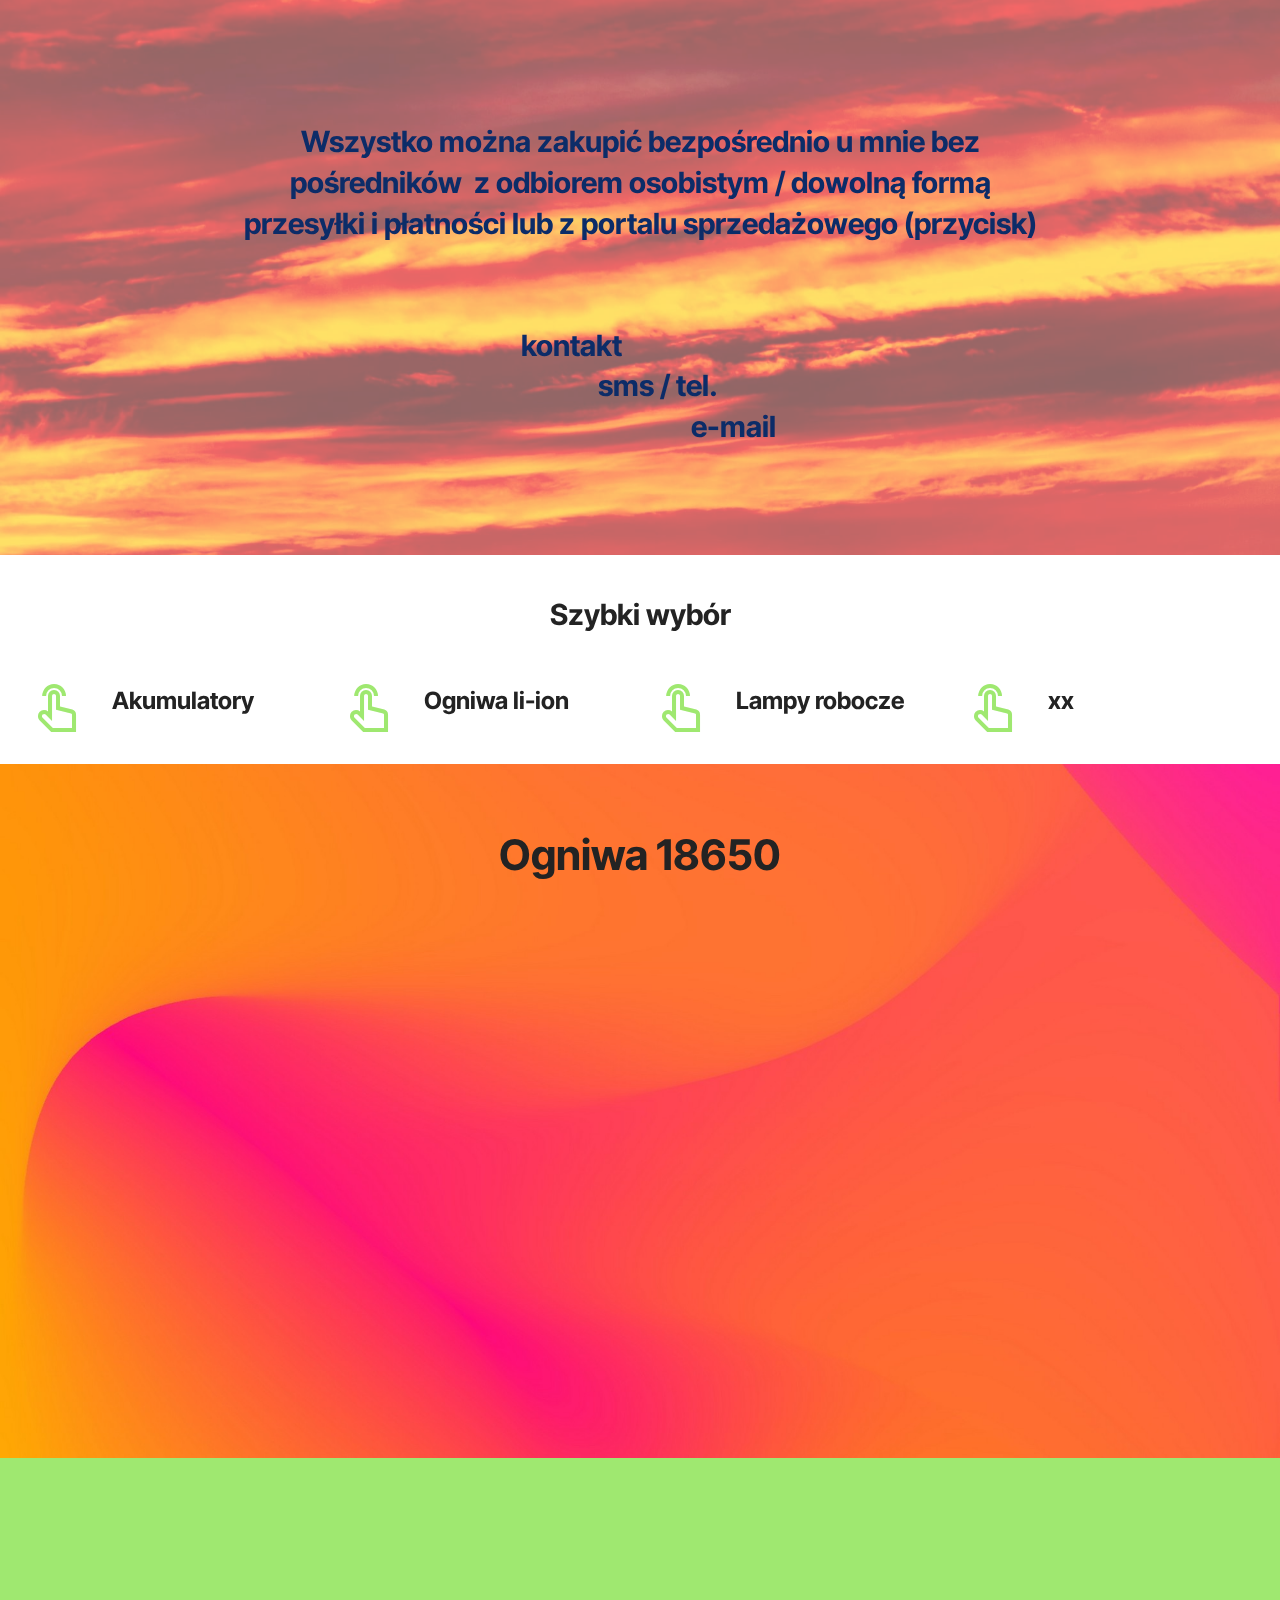
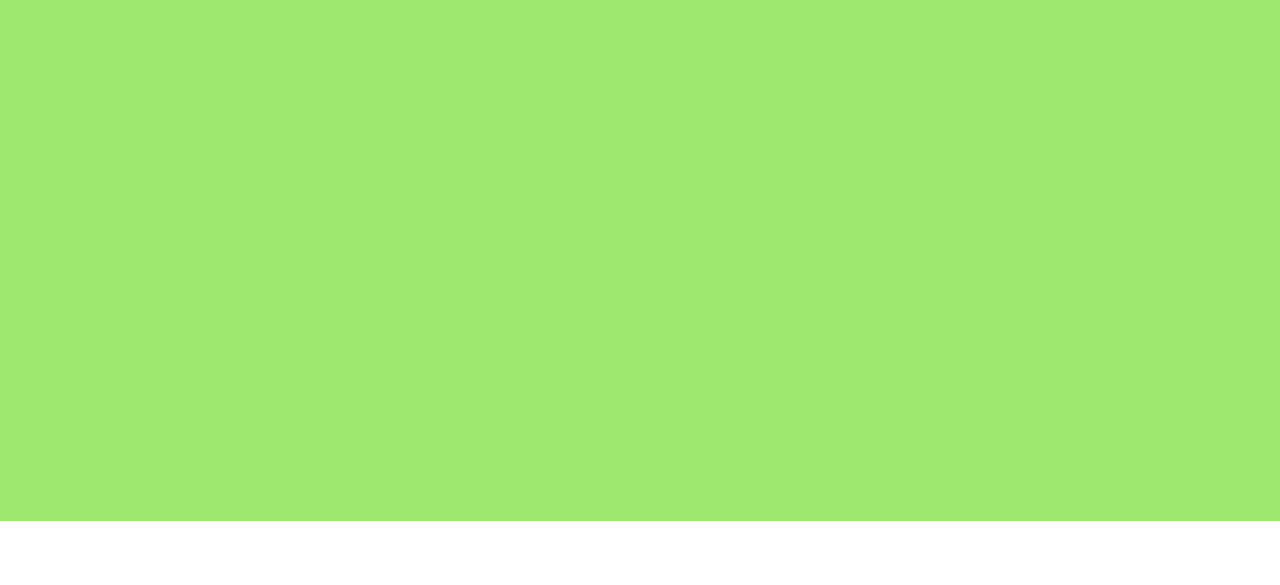
==== index.html @ 36ee9129 "Add files via upload" ====
<!DOCTYPE html>
<html  >
<head>
  <!-- Site made with Mobirise Website Builder v6.0.1, https://mobirise.com -->
  <meta charset="UTF-8">
  <meta http-equiv="X-UA-Compatible" content="IE=edge">
  <meta name="generator" content="Mobirise v6.0.1, mobirise.com">
  <meta name="viewport" content="width=device-width, initial-scale=1, minimum-scale=1">
  <link rel="shortcut icon" href="assets/images/logo5.png" type="image/x-icon">
  <meta name="description" content="">
  
  
  <title>Główna</title>
  <link rel="stylesheet" href="assets/web/assets/mobirise-icons2/mobirise2.css">
  <link rel="stylesheet" href="assets/bootstrap/css/bootstrap.min.css">
  <link rel="stylesheet" href="assets/bootstrap/css/bootstrap-grid.min.css">
  <link rel="stylesheet" href="assets/bootstrap/css/bootstrap-reboot.min.css">
  <link rel="stylesheet" href="assets/parallax/jarallax.css">
  <link rel="stylesheet" href="assets/animatecss/animate.css">
  <link rel="stylesheet" href="assets/theme/css/style.css">
  <link rel="preload" href="https://fonts.googleapis.com/css?family=Inter+Tight:100,200,300,400,500,600,700,800,900,100i,200i,300i,400i,500i,600i,700i,800i,900i&display=swap" as="style" onload="this.onload=null;this.rel='stylesheet'">
  <noscript><link rel="stylesheet" href="https://fonts.googleapis.com/css?family=Inter+Tight:100,200,300,400,500,600,700,800,900,100i,200i,300i,400i,500i,600i,700i,800i,900i&display=swap"></noscript>
  <link rel="preload" as="style" href="assets/mobirise/css/mbr-additional.css?v=XVDBby"><link rel="stylesheet" href="assets/mobirise/css/mbr-additional.css?v=XVDBby" type="text/css">

  
  
  
</head>
<body>
  
  <section data-bs-version="5.1" class="article11 cid-uD6m86zHgv mbr-parallax-background" id="article11-27">
    

    
    <div class="mbr-overlay" style="opacity: 0.4; background-color: rgb(255, 255, 255);">
    </div>
    <div class="container">
        <div class="row justify-content-center">
            <div class="title col-md-12 col-lg-8">
                <h3 class="mbr-section-title mbr-fonts-style align-center mt-0 mb-0 display-5"><strong><br></strong><br><br><strong>Wszystko można zakupić bezpośrednio u mnie bez pośredników&nbsp; z odbiorem osobistym / dowolną formą przesyłki i płatności lub z portalu sprzedażowego (przycisk)</strong><br><strong><br></strong><br><strong>&nbsp; &nbsp; &nbsp;kontakt&nbsp; &nbsp; &nbsp; &nbsp; &nbsp; &nbsp; &nbsp; &nbsp; &nbsp; &nbsp; &nbsp; &nbsp; &nbsp; &nbsp;&nbsp;</strong><strong><br></strong><strong>&nbsp; &nbsp; &nbsp; &nbsp; sms / tel.&nbsp;&nbsp;</strong><br><strong>&nbsp; &nbsp; &nbsp; &nbsp; &nbsp; &nbsp; &nbsp; &nbsp; &nbsp; &nbsp; &nbsp; &nbsp; &nbsp; &nbsp; &nbsp; &nbsp; e-mail&nbsp;</strong></h3>
                <h4 class="mbr-section-subtitle align-center mbr-fonts-style mt-4 display-7"><br><br></h4>
                
            </div>
        </div>
    </div>
</section>

<section data-bs-version="5.1" class="social02 cid-uDaRBtF9lI" id="social02-2z">
	

	
	
	<div class="container">
		<div class="row justify-content-center">
			<div class="col-12 content-head">
				<div class="mb-5">
					<h5 class="mbr-section-title mbr-fonts-style align-center mb-0 display-5"><strong><br></strong><strong>Szybki wybór</strong></h5>
					
				</div>
			</div>
		</div>
		<div class="row">
			<div class="item features-without-image col-12 col-md-6 col-lg-3 active">
				<div class="item-wrapper">
					<a href="index.html#features03-2m"><span class="mbr-iconfont m-auto mobi-mbri-touch mobi-mbri" style="color: rgb(159, 232, 112); fill: rgb(159, 232, 112);"></span></a>
					<div class="card-box">
						<h4 class="card-title mbr-fonts-style mb-1 display-7"><strong>Akumulatory</strong></h4>
						
					</div>
				</div>
			</div><div class="item features-without-image col-12 col-md-6 col-lg-3">
				<div class="item-wrapper">
					<a href="index.html#features03-26"><span class="mbr-iconfont m-auto mobi-mbri-touch mobi-mbri" style="color: rgb(159, 232, 112); fill: rgb(159, 232, 112);"></span></a>
					<div class="card-box">
						<h4 class="card-title mbr-fonts-style mb-1 display-7"><strong>Ogniwa li-ion</strong></h4>
						
					</div>
				</div>
			</div><div class="item features-without-image col-12 col-md-6 col-lg-3">
				<div class="item-wrapper">
					<span class="mbr-iconfont m-auto mobi-mbri-touch mobi-mbri" style="color: rgb(159, 232, 112); fill: rgb(159, 232, 112);"></span>
					<div class="card-box">
						<h4 class="card-title mbr-fonts-style mb-1 display-7"><strong>Lampy robocze</strong></h4>
						
					</div>
				</div>
			</div><div class="item features-without-image col-12 col-md-6 col-lg-3">
				<div class="item-wrapper">
					<span class="mbr-iconfont m-auto mobi-mbri-touch mobi-mbri" style="color: rgb(159, 232, 112); fill: rgb(159, 232, 112);"></span>
					<div class="card-box">
						<h4 class="card-title mbr-fonts-style mb-1 display-7"><strong>xx</strong></h4>
						
					</div>
				</div>
			</div>
			
			
			
			
			
		</div>
	</div>
</section>

<section data-bs-version="5.1" class="features03 cid-uD6dJEvfeD" id="features03-26">
	
	
	<div class="container">
		<div class="row justify-content-center mb-5">
			<div class="col-12 content-head">
				<div class="mbr-section-head">
					<h4 class="mbr-section-title mbr-fonts-style align-center mb-0 display-2">
						<strong>Ogniwa 18650</strong></h4>
					
				</div>
			</div>
		</div>
		<div class="row">
			<div class="item features-image col-12 col-md-6 col-lg-4 active">
				<div class="item-wrapper">
					<div class="item-img mb-3">
						<a href="page1.html#gallery01-3r" target="_blank"><img src="assets/images/1-1-770x580.jpg" alt="ogniwa Sanyo" title="" data-slide-to="0" data-bs-slide-to="0"></a>
					</div>
					<div class="item-content align-left">
						<h5 class="item-title mbr-fonts-style mt-0 mb-2 display-5"><strong>ogniwa 18650 Sanyo</strong></h5>
						<p class="mbr-text mbr-fonts-style mb-3 display-7">Cena 4.00 zł/szt.<br></p>
						<div class="mbr-section-btn item-footer"><a href="https://allegrolokalnie.pl/oferta/ogniwa-18650-li-ion-akumulator-bateria" class="btn item-btn btn-primary display-7" target="_blank">oferta na Allegro lokalnie&nbsp;<br></a></div>
					</div>
				</div>
			</div><div class="item features-image col-12 col-md-6 col-lg-4">
				<div class="item-wrapper">
					<div class="item-img mb-3">
						<a href="page1.html#gallery01-41" target="_blank"><img src="assets/images/itr18650-37v-4080x3072.jpg" alt="ogniwa niebieski" title="" data-slide-to="1" data-bs-slide-to="1"></a>
					</div>
					<div class="item-content align-left">
						<h5 class="item-title mbr-fonts-style mb-2 mt-0 display-5"><strong>ogniwa 18650</strong></h5>
						<p class="mbr-text mbr-fonts-style mb-3 display-7">4,50 zł/szt.&nbsp;</p>
						<div class="mbr-section-btn item-footer"><a href="https://allegrolokalnie.pl/oferta/ogniwa-18650-li-ion-akumulator-bateria-zasilanie" class="btn item-btn btn-primary display-7" target="_blank">oferta na Allegro lokalnie&nbsp;<br></a></div>
					</div>
				</div>
			</div><div class="item features-image col-12 col-md-6 col-lg-4">
				<div class="item-wrapper">
					<div class="item-img mb-3">
						<a href="page1.html#gallery01-3z" target="_blank"><img src="assets/images/img-20250127-200301780-mp.jpg-4080x3072.jpg" alt="ogniwa niebieski" title="" data-slide-to="2" data-bs-slide-to="2"></a>
					</div>
					<div class="item-content align-left">
						<h5 class="item-title mbr-fonts-style mb-2 mt-0 display-5"><strong>ogniwa 18650</strong></h5>
						<p class="mbr-text mbr-fonts-style mb-3 display-7">4,50 zł/szt.&nbsp;</p>
						<div class="mbr-section-btn item-footer"><a class="btn item-btn btn-primary display-7" href="https://allegrolokalnie.pl/oferta/ogniwa-18650-li-ion-akumulator-bateria-ukn" target="_blank">oferta na Allegro lokalnie&nbsp;<br></a></div>
					</div>
				</div>
			</div>
			
			
		</div>
	</div>
</section>

<section data-bs-version="5.1" class="features03 cid-uD9qIjC5ud" id="features03-2m">
	
	
	<div class="container-fluid">
		<div class="row justify-content-center mb-5">
			<div class="col-12 content-head">
				<div class="mbr-section-head">
					<h4 class="mbr-section-title mbr-fonts-style align-center mb-0 display-2"><strong>Akumulatory</strong></h4>
					
				</div>
			</div>
		</div>
		<div class="row">
			<div class="item features-image col-12 col-md-6 col-lg-4 active">
				<div class="item-wrapper">
					<div class="item-img mb-3">
						<img src="assets/images/img-20241228-204039262-kopia-4080x3072.jpg" alt="Mobirise Website Builder" title="" data-slide-to="0" data-bs-slide-to="0">
					</div>
					<div class="item-content align-left">
						<h5 class="item-title mbr-fonts-style mt-0 mb-2 display-5"><strong>Akumulator 3,6v</strong></h5>
						<p class="mbr-text mbr-fonts-style mb-3 display-7">Pakiet 3x18650 3,7v/5A z bms<br>Cena&nbsp; 20.00 zł</p>
						<div class="mbr-section-btn item-footer"><a href="https://allegrolokalnie.pl/oferta/akumulator-bateria-li-ion-36v5a" class="btn item-btn btn-primary display-7" target="_blank">oferta na Allegro lokalnie<br></a></div>
					</div>
				</div>
			</div>
			
			<div class="item features-image col-12 col-md-6 col-lg-4">
				<div class="item-wrapper">
					<div class="item-img mb-3">
						<a href="index.html#features03-26"><img src="assets/images/2-1-770x580.jpg" alt="Mobirise Website Builder" title="" data-slide-to="1" data-bs-slide-to="1"></a>
					</div>
					<div class="item-content align-left">
						<h5 class="item-title mbr-fonts-style mb-2 mt-0 display-5"><strong>Akumulator 12v/2200mAh</strong></h5>
						<p class="mbr-text mbr-fonts-style mb-3 display-7">Nowy złożony<br>Cena&nbsp; 35.00 zł</p>
						<div class="mbr-section-btn item-footer"><a href="https://allegrolokalnie.pl/oferta/akumulator-liion-18650-bateria-108126v-do-elektronarzedzi" class="btn item-btn btn-primary display-7" target="_blank">oferta na Allegro lokalnie<br></a></div>
					</div>
				</div>
			</div><div class="item features-image col-12 col-md-6 col-lg-4">
				<div class="item-wrapper">
					<div class="item-img mb-3">
						<a href="page1.html#gallery01-42" target="_blank"><img src="assets/images/img-20241215-225617783-hdr-kopia-3423x2836.jpg" alt="Mobirise Website Builder" title="" data-slide-to="2" data-bs-slide-to="2"></a>
					</div>
					<div class="item-content align-left">
						<h5 class="item-title mbr-fonts-style mb-2 mt-0 display-5"><strong>Akumulator do Makita</strong></h5>
						<p class="mbr-text mbr-fonts-style mb-3 display-7">Nowa obudowa i bms<br>Cena&nbsp; 50.00 zł</p>
						<div class="mbr-section-btn item-footer"><a href="https://allegrolokalnie.pl/oferta/akumulator-bateria-do-makita-do-elektronarzedzi-1821v" class="btn item-btn btn-primary display-7" target="_blank">oferta na Allegro lokalnie<br></a></div>
					</div>
				</div>
			</div>
		</div>
	</div>
</section><section class="display-7" style="padding: 0;align-items: center;justify-content: center;flex-wrap: wrap;    align-content: center;display: flex;position: relative;height: 4rem;"><a href="https://mobiri.se/" style="flex: 1 1;height: 4rem;position: absolute;width: 100%;z-index: 1;"><img alt="" style="height: 4rem;" src="[data-uri]"></a><p style="margin: 0;text-align: center;" class="display-7">&#8204;</p><a style="z-index:1" href="https://mobirise.com/builder/ai-website-builder.html">AI Website Builder</a></section><script src="assets/bootstrap/js/bootstrap.bundle.min.js"></script>  <script src="assets/parallax/jarallax.js"></script>  <script src="assets/smoothscroll/smooth-scroll.js"></script>  <script src="assets/ytplayer/index.js"></script>  <script src="assets/theme/js/script.js"></script>  
  
  
 <div id="scrollToTop" class="scrollToTop mbr-arrow-up"><a style="text-align: center;"><i class="mbr-arrow-up-icon mbr-arrow-up-icon-cm cm-icon cm-icon-smallarrow-up"></i></a></div>
    <input name="animation" type="hidden">
  </body>
</html>
---- assets/web/assets/mobirise-icons2/mobirise2.css ----
@font-face {
  font-family: 'Moririse2';
  font-display: swap;
  src:  url('mobirise2.eot?f2bix4');
  src:  url('mobirise2.eot?f2bix4#iefix') format('embedded-opentype'),
    url('mobirise2.ttf?f2bix4') format('truetype'),
    url('mobirise2.woff?f2bix4') format('woff'),
    url('mobirise2.svg?f2bix4#mobirise2') format('svg');
  font-weight: normal;
  font-style: normal;
}

[class^="mobi-"], [class*=" mobi-"] {
  /* use !important to prevent issues with browser extensions that change fonts */
  font-family: 'Moririse2' !important;
  speak: none;
  font-style: normal;
  font-weight: normal;
  font-variant: normal;
  text-transform: none;
  line-height: 1;

  /* Better Font Rendering =========== */
  -webkit-font-smoothing: antialiased;
  -moz-osx-font-smoothing: grayscale;
}

.mobi-mbri-add-submenu:before {
  content: "\e900";
}
.mobi-mbri-alert:before {
  content: "\e901";
}
.mobi-mbri-align-center:before {
  content: "\e902";
}
.mobi-mbri-align-justify:before {
  content: "\e903";
}
.mobi-mbri-align-left:before {
  content: "\e904";
}
.mobi-mbri-align-right:before {
  content: "\e905";
}
.mobi-mbri-android:before {
  content: "\e906";
}
.mobi-mbri-apple:before {
  content: "\e907";
}
.mobi-mbri-arrow-down:before {
  content: "\e908";
}
.mobi-mbri-arrow-next:before {
  content: "\e909";
}
.mobi-mbri-arrow-prev:before {
  content: "\e90a";
}
.mobi-mbri-arrow-up:before {
  content: "\e90b";
}
.mobi-mbri-bold:before {
  content: "\e90c";
}
.mobi-mbri-bookmark:before {
  content: "\e90d";
}
.mobi-mbri-bootstrap:before {
  content: "\e90e";
}
.mobi-mbri-briefcase:before {
  content: "\e90f";
}
.mobi-mbri-browse:before {
  content: "\e910";
}
.mobi-mbri-bulleted-list:before {
  content: "\e911";
}
.mobi-mbri-calendar:before {
  content: "\e912";
}
.mobi-mbri-camera:before {
  content: "\e913";
}
.mobi-mbri-cart-add:before {
  content: "\e914";
}
.mobi-mbri-cart-full:before {
  content: "\e915";
}
.mobi-mbri-cash:before {
  content: "\e916";
}
.mobi-mbri-change-style:before {
  content: "\e917";
}
.mobi-mbri-chat:before {
  content: "\e918";
}
.mobi-mbri-clock:before {
  content: "\e919";
}
.mobi-mbri-close:before {
  content: "\e91a";
}
.mobi-mbri-cloud:before {
  content: "\e91b";
}
.mobi-mbri-code:before {
  content: "\e91c";
}
.mobi-mbri-contact-form:before {
  content: "\e91d";
}
.mobi-mbri-credit-card:before {
  content: "\e91e";
}
.mobi-mbri-cursor-click:before {
  content: "\e91f";
}
.mobi-mbri-cust-feedback:before {
  content: "\e920";
}
.mobi-mbri-database:before {
  content: "\e921";
}
.mobi-mbri-delivery:before {
  content: "\e922";
}
.mobi-mbri-desktop:before {
  content: "\e923";
}
.mobi-mbri-devices:before {
  content: "\e924";
}
.mobi-mbri-down:before {
  content: "\e925";
}
.mobi-mbri-download-2:before {
  content: "\e926";
}
.mobi-mbri-download:before {
  content: "\e927";
}
.mobi-mbri-drag-n-drop-2:before {
  content: "\e928";
}
.mobi-mbri-drag-n-drop:before {
  content: "\e929";
}
.mobi-mbri-edit-2:before {
  content: "\e92a";
}
.mobi-mbri-edit:before {
  content: "\e92b";
}
.mobi-mbri-error:before {
  content: "\e92c";
}
.mobi-mbri-extension:before {
  content: "\e92d";
}
.mobi-mbri-features:before {
  content: "\e92e";
}
.mobi-mbri-file:before {
  content: "\e92f";
}
.mobi-mbri-flag:before {
  content: "\e930";
}
.mobi-mbri-folder:before {
  content: "\e931";
}
.mobi-mbri-gift:before {
  content: "\e932";
}
.mobi-mbri-github:before {
  content: "\e933";
}
.mobi-mbri-globe-2:before {
  content: "\e934";
}
.mobi-mbri-globe:before {
  content: "\e935";
}
.mobi-mbri-growing-chart:before {
  content: "\e936";
}
.mobi-mbri-hearth:before {
  content: "\e937";
}
.mobi-mbri-help:before {
  content: "\e938";
}
.mobi-mbri-home:before {
  content: "\e939";
}
.mobi-mbri-hot-cup:before {
  content: "\e93a";
}
.mobi-mbri-idea:before {
  content: "\e93b";
}
.mobi-mbri-image-gallery:before {
  content: "\e93c";
}
.mobi-mbri-image-slider:before {
  content: "\e93d";
}
.mobi-mbri-info:before {
  content: "\e93e";
}
.mobi-mbri-italic:before {
  content: "\e93f";
}
.mobi-mbri-key:before {
  content: "\e940";
}
.mobi-mbri-laptop:before {
  content: "\e941";
}
.mobi-mbri-layers:before {
  content: "\e942";
}
.mobi-mbri-left-right:before {
  content: "\e943";
}
.mobi-mbri-left:before {
  content: "\e944";
}
.mobi-mbri-letter:before {
  content: "\e945";
}
.mobi-mbri-like:before {
  content: "\e946";
}
.mobi-mbri-link:before {
  content: "\e947";
}
.mobi-mbri-lock:before {
  content: "\e948";
}
.mobi-mbri-login:before {
  content: "\e949";
}
.mobi-mbri-logout:before {
  content: "\e94a";
}
.mobi-mbri-magic-stick:before {
  content: "\e94b";
}
.mobi-mbri-map-pin:before {
  content: "\e94c";
}
.mobi-mbri-menu:before {
  content: "\e94d";
}
.mobi-mbri-mobile-2:before {
  content: "\e94e";
}
.mobi-mbri-mobile-horizontal:before {
  content: "\e94f";
}
.mobi-mbri-mobile:before {
  content: "\e950";
}
.mobi-mbri-mobirise:before {
  content: "\e951";
}
.mobi-mbri-more-horizontal:before {
  content: "\e952";
}
.mobi-mbri-more-vertical:before {
  content: "\e953";
}
.mobi-mbri-music:before {
  content: "\e954";
}
.mobi-mbri-new-file:before {
  content: "\e955";
}
.mobi-mbri-numbered-list:before {
  content: "\e956";
}
.mobi-mbri-opened-folder:before {
  content: "\e957";
}
.mobi-mbri-pages:before {
  content: "\e958";
}
.mobi-mbri-paper-plane:before {
  content: "\e959";
}
.mobi-mbri-paperclip:before {
  content: "\e95a";
}
.mobi-mbri-phone:before {
  content: "\e95b";
}
.mobi-mbri-photo:before {
  content: "\e95c";
}
.mobi-mbri-photos:before {
  content: "\e95d";
}
.mobi-mbri-pin:before {
  content: "\e95e";
}
.mobi-mbri-play:before {
  content: "\e95f";
}
.mobi-mbri-plus:before {
  content: "\e960";
}
.mobi-mbri-preview:before {
  content: "\e961";
}
.mobi-mbri-print:before {
  content: "\e962";
}
.mobi-mbri-protect:before {
  content: "\e963";
}
.mobi-mbri-question:before {
  content: "\e964";
}
.mobi-mbri-quote-left:before {
  content: "\e965";
}
.mobi-mbri-quote-right:before {
  content: "\e966";
}
.mobi-mbri-redo:before {
  content: "\e967";
}
.mobi-mbri-refresh:before {
  content: "\e968";
}
.mobi-mbri-responsive-2:before {
  content: "\e969";
}
.mobi-mbri-responsive:before {
  content: "\e96a";
}
.mobi-mbri-right:before {
  content: "\e96b";
}
.mobi-mbri-rocket:before {
  content: "\e96c";
}
.mobi-mbri-sad-face:before {
  content: "\e96d";
}
.mobi-mbri-sale:before {
  content: "\e96e";
}
.mobi-mbri-save:before {
  content: "\e96f";
}
.mobi-mbri-search:before {
  content: "\e970";
}
.mobi-mbri-setting-2:before {
  content: "\e971";
}
.mobi-mbri-setting-3:before {
  content: "\e972";
}
.mobi-mbri-setting:before {
  content: "\e973";
}
.mobi-mbri-share:before {
  content: "\e974";
}
.mobi-mbri-shopping-bag:before {
  content: "\e975";
}
.mobi-mbri-shopping-basket:before {
  content: "\e976";
}
.mobi-mbri-shopping-cart:before {
  content: "\e977";
}
.mobi-mbri-sites:before {
  content: "\e978";
}
.mobi-mbri-smile-face:before {
  content: "\e979";
}
.mobi-mbri-speed:before {
  content: "\e97a";
}
.mobi-mbri-star:before {
  content: "\e97b";
}
.mobi-mbri-success:before {
  content: "\e97c";
}
.mobi-mbri-sun:before {
  content: "\e97d";
}
.mobi-mbri-sun2:before {
  content: "\e97e";
}
.mobi-mbri-tablet-vertical:before {
  content: "\e97f";
}
.mobi-mbri-tablet:before {
  content: "\e980";
}
.mobi-mbri-target:before {
  content: "\e981";
}
.mobi-mbri-timer:before {
  content: "\e982";
}
.mobi-mbri-to-ftp:before {
  content: "\e983";
}
.mobi-mbri-to-local-drive:before {
  content: "\e984";
}
.mobi-mbri-touch-swipe:before {
  content: "\e985";
}
.mobi-mbri-touch:before {
  content: "\e986";
}
.mobi-mbri-trash:before {
  content: "\e987";
}
.mobi-mbri-underline:before {
  content: "\e988";
}
.mobi-mbri-undo:before {
  content: "\e989";
}
.mobi-mbri-unlink:before {
  content: "\e98a";
}
.mobi-mbri-unlock:before {
  content: "\e98b";
}
.mobi-mbri-up-down:before {
  content: "\e98c";
}
.mobi-mbri-up:before {
  content: "\e98d";
}
.mobi-mbri-update:before {
  content: "\e98e";
}
.mobi-mbri-upload-2:before {
  content: "\e98f";
}
.mobi-mbri-upload:before {
  content: "\e990";
}
.mobi-mbri-user-2:before {
  content: "\e991";
}
.mobi-mbri-user:before {
  content: "\e992";
}
.mobi-mbri-users:before {
  content: "\e993";
}
.mobi-mbri-video-play:before {
  content: "\e994";
}
.mobi-mbri-video:before {
  content: "\e995";
}
.mobi-mbri-watch:before {
  content: "\e996";
}
.mobi-mbri-website-theme-2:before {
  content: "\e997";
}
.mobi-mbri-website-theme:before {
  content: "\e998";
}
.mobi-mbri-wifi:before {
  content: "\e999";
}
.mobi-mbri-windows:before {
  content: "\e99a";
}
.mobi-mbri-zoom-in:before {
  content: "\e99b";
}
.mobi-mbri-zoom-out:before {
  content: "\e99c";
}
---- assets/parallax/jarallax.css ----
.jarallax {
    position: relative;
    z-index: 0;
}
.jarallax > .jarallax-img {
    position: absolute;
    object-fit: cover;
    /* support for plugin https://github.com/bfred-it/object-fit-images */
    font-family: 'object-fit: cover;';
    top: 0;
    left: 0;
    width: 100%;
    height: 100%;
    z-index: -1;
}
---- assets/theme/css/style.css ----
@charset "UTF-8";
section {
  background-color: #ffffff;
}

body {
  font-style: normal;
  line-height: 1.5;
  font-weight: 400;
  color: #232323;
  position: relative;
}

button {
  background-color: transparent;
  border-color: transparent;
}

.embla__button,
.carousel-control {
  background-color: #edefea !important;
  opacity: 0.8 !important;
  color: #464845 !important;
  border-color: #edefea !important;
}

.carousel .close,
.modalWindow .close {
  background-color: #edefea !important;
  color: #464845 !important;
  border-color: #edefea !important;
  opacity: 0.8 !important;
}

.carousel .close:hover,
.modalWindow .close:hover {
  opacity: 1 !important;
}

.carousel-indicators li {
  background-color: #edefea !important;
  border: 2px solid #464845 !important;
}

.carousel-indicators li:hover,
.carousel-indicators li:active {
  opacity: 0.8 !important;
}

.embla__button:hover,
.carousel-control:hover {
  background-color: #edefea !important;
  opacity: 1 !important;
}

.modalWindow-video-container {
  height: 80%;
}

section,
.container,
.container-fluid {
  position: relative;
  word-wrap: break-word;
}

a.mbr-iconfont:hover {
  text-decoration: none;
}

.article .lead p,
.article .lead ul,
.article .lead ol,
.article .lead pre,
.article .lead blockquote {
  margin-bottom: 0;
}

a {
  font-style: normal;
  font-weight: 400;
  cursor: pointer;
}
a, a:hover {
  text-decoration: none;
}

.mbr-section-title {
  font-style: normal;
  line-height: 1.3;
}

.mbr-section-subtitle {
  line-height: 1.3;
}

.mbr-text {
  font-style: normal;
  line-height: 1.7;
}

h1,
h2,
h3,
h4,
h5,
h6,
.display-1,
.display-2,
.display-4,
.display-5,
.display-7,
span,
p,
a {
  line-height: 1;
  word-break: break-word;
  word-wrap: break-word;
  font-weight: 400;
}

b,
strong {
  font-weight: bold;
}

input:-webkit-autofill, input:-webkit-autofill:hover, input:-webkit-autofill:focus, input:-webkit-autofill:active {
  transition-delay: 9999s;
  -webkit-transition-property: background-color, color;
  transition-property: background-color, color;
}

textarea[type=hidden] {
  display: none;
}

section {
  background-position: 50% 50%;
  background-repeat: no-repeat;
  background-size: cover;
}
section .mbr-background-video,
section .mbr-background-video-preview {
  position: absolute;
  bottom: 0;
  left: 0;
  right: 0;
  top: 0;
}

.hidden {
  visibility: hidden;
}

.mbr-z-index20 {
  z-index: 20;
}

/*! Base colors */
.mbr-white {
  color: #ffffff;
}

.mbr-black {
  color: #111111;
}

.mbr-bg-white {
  background-color: #ffffff;
}

.mbr-bg-black {
  background-color: #000000;
}

/*! Text-aligns */
.align-left {
  text-align: left;
}

.align-center {
  text-align: center;
}

.align-right {
  text-align: right;
}

/*! Font-weight  */
.mbr-light {
  font-weight: 300;
}

.mbr-regular {
  font-weight: 400;
}

.mbr-semibold {
  font-weight: 500;
}

.mbr-bold {
  font-weight: 700;
}

/*! Media  */
.media-content {
  flex-basis: 100%;
}

.media-container-row {
  display: flex;
  flex-direction: row;
  flex-wrap: wrap;
  justify-content: center;
  align-content: center;
  align-items: start;
}
.media-container-row .media-size-item {
  width: 400px;
}

.media-container-column {
  display: flex;
  flex-direction: column;
  flex-wrap: wrap;
  justify-content: center;
  align-content: center;
  align-items: stretch;
}
.media-container-column > * {
  width: 100%;
}

@media (min-width: 992px) {
  .media-container-row {
    flex-wrap: nowrap;
  }
}
figure {
  margin-bottom: 0;
  overflow: hidden;
}

figure[mbr-media-size] {
  transition: width 0.1s;
}

img,
iframe {
  display: block;
  width: 100%;
}

.card {
  background-color: transparent;
  border: none;
}

.card-box {
  width: 100%;
}

.card-img {
  text-align: center;
  flex-shrink: 0;
  -webkit-flex-shrink: 0;
}

.media {
  max-width: 100%;
  margin: 0 auto;
}

.mbr-figure {
  align-self: center;
}

.media-container > div {
  max-width: 100%;
}

.mbr-figure img,
.card-img img {
  width: 100%;
}

@media (max-width: 991px) {
  .media-size-item {
    width: auto !important;
  }
  .media {
    width: auto;
  }
  .mbr-figure {
    width: 100% !important;
  }
}
/*! Buttons */
.mbr-section-btn {
  margin-left: -0.6rem;
  margin-right: -0.6rem;
  font-size: 0;
}

.btn {
  font-weight: 600;
  border-width: 1px;
  font-style: normal;
  margin: 0.6rem 0.6rem;
  white-space: normal;
  transition: all 0.2s ease-in-out;
  display: inline-flex;
  align-items: center;
  justify-content: center;
  word-break: break-word;
}

.btn-sm {
  font-weight: 600;
  letter-spacing: 0px;
  transition: all 0.3s ease-in-out;
}

.btn-md {
  font-weight: 600;
  letter-spacing: 0px;
  transition: all 0.3s ease-in-out;
}

.btn-lg {
  font-weight: 600;
  letter-spacing: 0px;
  transition: all 0.3s ease-in-out;
}

.btn-form {
  margin: 0;
}
.btn-form:hover {
  cursor: pointer;
}

nav .mbr-section-btn {
  margin-left: 0rem;
  margin-right: 0rem;
}

/*! Btn icon margin */
.btn .mbr-iconfont,
.btn.btn-sm .mbr-iconfont {
  order: 1;
  cursor: pointer;
  margin-left: 0.5rem;
  vertical-align: sub;
}

.btn.btn-md .mbr-iconfont,
.btn.btn-md .mbr-iconfont {
  margin-left: 0.8rem;
}

.mbr-regular {
  font-weight: 400;
}

.mbr-semibold {
  font-weight: 500;
}

.mbr-bold {
  font-weight: 700;
}

[type=submit] {
  -webkit-appearance: none;
}

/*! Full-screen */
.mbr-fullscreen .mbr-overlay {
  min-height: 100vh;
}

.mbr-fullscreen {
  display: flex;
  display: -moz-flex;
  display: -ms-flex;
  display: -o-flex;
  align-items: center;
  min-height: 100vh;
  padding-top: 3rem;
  padding-bottom: 3rem;
}

/*! Map */
.map {
  height: 25rem;
  position: relative;
}
.map iframe {
  width: 100%;
  height: 100%;
}

/*! Scroll to top arrow */
.mbr-arrow-up {
  bottom: 25px;
  right: 90px;
  position: fixed;
  text-align: right;
  z-index: 5000;
  color: #ffffff;
  font-size: 22px;
}

.mbr-arrow-up a {
  background: rgba(0, 0, 0, 0.2);
  border-radius: 50%;
  color: #fff;
  display: inline-block;
  height: 60px;
  width: 60px;
  border: 2px solid #fff;
  outline-style: none !important;
  position: relative;
  text-decoration: none;
  transition: all 0.3s ease-in-out;
  cursor: pointer;
  text-align: center;
}
.mbr-arrow-up a:hover {
  background-color: rgba(0, 0, 0, 0.4);
}
.mbr-arrow-up a i {
  line-height: 60px;
}

.mbr-arrow-up-icon {
  display: block;
  color: #fff;
}

.mbr-arrow-up-icon::before {
  content: "›";
  display: inline-block;
  font-family: serif;
  font-size: 22px;
  line-height: 1;
  font-style: normal;
  position: relative;
  top: 6px;
  left: -4px;
  transform: rotate(-90deg);
}

/*! Arrow Down */
.mbr-arrow {
  position: absolute;
  bottom: 45px;
  left: 50%;
  width: 60px;
  height: 60px;
  cursor: pointer;
  background-color: rgba(80, 80, 80, 0.5);
  border-radius: 50%;
  transform: translateX(-50%);
}
@media (max-width: 767px) {
  .mbr-arrow {
    display: none;
  }
}
.mbr-arrow > a {
  display: inline-block;
  text-decoration: none;
  outline-style: none;
  animation: arrowdown 1.7s ease-in-out infinite;
  color: #ffffff;
}
.mbr-arrow > a > i {
  position: absolute;
  top: -2px;
  left: 15px;
  font-size: 2rem;
}

#scrollToTop a i::before {
  content: "";
  position: absolute;
  display: block;
  border-bottom: 2.5px solid #fff;
  border-left: 2.5px solid #fff;
  width: 27.8%;
  height: 27.8%;
  left: 50%;
  top: 51%;
  transform: translateY(-30%) translateX(-50%) rotate(135deg);
}

@keyframes arrowdown {
  0% {
    transform: translateY(0px);
  }
  50% {
    transform: translateY(-5px);
  }
  100% {
    transform: translateY(0px);
  }
}
@media (max-width: 500px) {
  .mbr-arrow-up {
    left: 0;
    right: 0;
    text-align: center;
  }
}
/*Gradients animation*/
@keyframes gradient-animation {
  from {
    background-position: 0% 100%;
    animation-timing-function: ease-in-out;
  }
  to {
    background-position: 100% 0%;
    animation-timing-function: ease-in-out;
  }
}
.bg-gradient {
  background-size: 200% 200%;
  animation: gradient-animation 5s infinite alternate;
  -webkit-animation: gradient-animation 5s infinite alternate;
}

.menu .navbar-brand {
  display: -webkit-flex;
}
.menu .navbar-brand span {
  display: flex;
  display: -webkit-flex;
}
.menu .navbar-brand .navbar-caption-wrap {
  display: -webkit-flex;
}
.menu .navbar-brand .navbar-logo img {
  display: -webkit-flex;
  width: auto;
}
@media (min-width: 768px) and (max-width: 991px) {
  .menu .navbar-toggleable-sm .navbar-nav {
    display: -ms-flexbox;
  }
}
@media (max-width: 991px) {
  .menu .navbar-collapse {
    max-height: 93.5vh;
  }
  .menu .navbar-collapse.show {
    overflow: auto;
  }
}
@media (min-width: 992px) {
  .menu .navbar-nav.nav-dropdown {
    display: -webkit-flex;
  }
  .menu .navbar-toggleable-sm .navbar-collapse {
    display: -webkit-flex !important;
  }
  .menu .collapsed .navbar-collapse {
    max-height: 93.5vh;
  }
  .menu .collapsed .navbar-collapse.show {
    overflow: auto;
  }
}
@media (max-width: 767px) {
  .menu .navbar-collapse {
    max-height: 80vh;
  }
}

.nav-link .mbr-iconfont {
  margin-right: 0.5rem;
}

.navbar {
  display: -webkit-flex;
  -webkit-flex-wrap: wrap;
  -webkit-align-items: center;
  -webkit-justify-content: space-between;
}

.navbar-collapse {
  -webkit-flex-basis: 100%;
  -webkit-flex-grow: 1;
  -webkit-align-items: center;
}

.nav-dropdown .link {
  padding: 0.667em 1.667em !important;
  margin: 0 !important;
}

.nav {
  display: -webkit-flex;
  -webkit-flex-wrap: wrap;
}

.row {
  display: -webkit-flex;
  -webkit-flex-wrap: wrap;
}

.justify-content-center {
  -webkit-justify-content: center;
}

.form-inline {
  display: -webkit-flex;
}

.card-wrapper {
  -webkit-flex: 1;
}

.carousel-control {
  z-index: 10;
  display: -webkit-flex;
}

.carousel-controls {
  display: -webkit-flex;
}

.media {
  display: -webkit-flex;
}

.form-group:focus {
  outline: none;
}

.jq-selectbox__select {
  padding: 7px 0;
  position: relative;
}

.jq-selectbox__dropdown {
  overflow: hidden;
  border-radius: 10px;
  position: absolute;
  top: 100%;
  left: 0 !important;
  width: 100% !important;
}

.jq-selectbox__trigger-arrow {
  right: 0;
  transform: translateY(-50%);
}

.jq-selectbox li {
  padding: 1.07em 0.5em;
}

input[type=range] {
  padding-left: 0 !important;
  padding-right: 0 !important;
}

.modal-dialog,
.modal-content {
  height: 100%;
}

.modal-dialog .carousel-inner {
  height: calc(100vh - 1.75rem);
}
@media (max-width: 575px) {
  .modal-dialog .carousel-inner {
    height: calc(100vh - 1rem);
  }
}

.carousel-item {
  text-align: center;
}

.carousel-item img {
  margin: auto;
}

.navbar-toggler {
  align-self: flex-start;
  padding: 0.25rem 0.75rem;
  font-size: 1.25rem;
  line-height: 1;
  background: transparent;
  border: 1px solid transparent;
  border-radius: 0.25rem;
}

.navbar-toggler:focus,
.navbar-toggler:hover {
  text-decoration: none;
  box-shadow: none;
}

.navbar-toggler-icon {
  display: inline-block;
  width: 1.5em;
  height: 1.5em;
  vertical-align: middle;
  content: "";
  background: no-repeat center center;
  background-size: 100% 100%;
}

.navbar-toggler-left {
  position: absolute;
  left: 1rem;
}

.navbar-toggler-right {
  position: absolute;
  right: 1rem;
}

.card-img {
  width: auto;
}

.menu .navbar.collapsed:not(.beta-menu) {
  flex-direction: column;
}

.carousel-item.active,
.carousel-item-next,
.carousel-item-prev {
  display: flex;
}

.note-air-layout .dropup .dropdown-menu,
.note-air-layout .navbar-fixed-bottom .dropdown .dropdown-menu {
  bottom: initial !important;
}

html,
body {
  height: auto;
  min-height: 100vh;
}

.dropup .dropdown-toggle::after {
  display: none;
}

.form-asterisk {
  font-family: initial;
  position: absolute;
  top: -2px;
  font-weight: normal;
}

.form-control-label {
  position: relative;
  cursor: pointer;
  margin-bottom: 0.357em;
  padding: 0;
}

.alert {
  color: #ffffff;
  border-radius: 0;
  border: 0;
  font-size: 1.1rem;
  line-height: 1.5;
  margin-bottom: 1.875rem;
  padding: 1.25rem;
  position: relative;
  text-align: center;
}
.alert.alert-form::after {
  background-color: inherit;
  bottom: -7px;
  content: "";
  display: block;
  height: 14px;
  left: 50%;
  margin-left: -7px;
  position: absolute;
  transform: rotate(45deg);
  width: 14px;
}

.form-control {
  background-color: #ffffff;
  background-clip: border-box;
  color: #232323;
  line-height: 1rem !important;
  height: auto;
  padding: 1.2rem 2rem;
  transition: border-color 0.25s ease 0s;
  border: 1px solid transparent !important;
  border-radius: 4px;
  box-shadow: rgba(0, 0, 0, 0.07) 0px 1px 1px 0px, rgba(0, 0, 0, 0.07) 0px 1px 3px 0px, rgba(0, 0, 0, 0.03) 0px 0px 0px 1px;
}
.form-active .form-control:invalid {
  border-color: red;
}

.row > * {
  padding-right: 1rem;
  padding-left: 1rem;
}

form .row {
  margin-left: -0.6rem;
  margin-right: -0.6rem;
}
form .row [class*=col] {
  padding-left: 0.6rem;
  padding-right: 0.6rem;
}

form .mbr-section-btn {
  padding-left: 0.6rem;
  padding-right: 0.6rem;
}

form .form-check-input {
  margin-top: 0.5;
}

textarea.form-control {
  line-height: 1.5rem !important;
}

.form-group {
  margin-bottom: 1.2rem;
}

.form-control,
form .btn {
  min-height: 48px;
}

.gdpr-block label span.textGDPR input[name=gdpr] {
  top: 7px;
}

.form-control:focus {
  box-shadow: none;
}

:focus {
  outline: none;
}

.mbr-overlay {
  background-color: #000;
  bottom: 0;
  left: 0;
  opacity: 0.5;
  position: absolute;
  right: 0;
  top: 0;
  z-index: 0;
  pointer-events: none;
}

blockquote {
  font-style: italic;
  padding: 3rem;
  font-size: 1.09rem;
  position: relative;
  border-left: 3px solid;
}

ul,
ol,
pre,
blockquote {
  margin-bottom: 2.3125rem;
}

.mt-4 {
  margin-top: 2rem !important;
}

.mb-4 {
  margin-bottom: 2rem !important;
}

.container,
.container-fluid {
  padding-left: 16px;
  padding-right: 16px;
}

.row {
  margin-left: -16px;
  margin-right: -16px;
}
.row > [class*=col] {
  padding-left: 16px;
  padding-right: 16px;
}

@media (min-width: 992px) {
  .container-fluid {
    padding-left: 32px;
    padding-right: 32px;
  }
}
@media (max-width: 991px) {
  .mbr-container {
    padding-left: 16px;
    padding-right: 16px;
  }
}
.app-video-wrapper > img {
  opacity: 1;
}

.app-video-wrapper {
  background: transparent;
}

.item {
  position: relative;
}

.dropdown-menu .dropdown-menu {
  left: 100%;
}

.dropdown-item + .dropdown-menu {
  display: none;
}

.dropdown-item:hover + .dropdown-menu,
.dropdown-menu:hover {
  display: block;
}

@media (min-aspect-ratio: 16/9) {
  .mbr-video-foreground {
    height: 300% !important;
    top: -100% !important;
  }
}
@media (max-aspect-ratio: 16/9) {
  .mbr-video-foreground {
    width: 300% !important;
    left: -100% !important;
  }
}.engine {
	position: absolute;
	text-indent: -2400px;
	text-align: center;
	padding: 0;
	top: 0;
	left: -2400px;
}
---- assets/mobirise/css/mbr-additional.css ----
.btn {
  border-width: 2px;
}
img,
.card-wrap,
.card-wrapper,
.video-wrapper,
.mbr-figure iframe,
.google-map iframe,
.slide-content,
.plan,
.card,
.item-wrapper {
  border-radius: 2rem !important;
}
.video-wrapper {
  overflow: hidden;
}
body {
  font-family: Inter Tight;
}
.display-1 {
  font-family: 'Inter Tight', sans-serif;
  font-size: 4rem;
  line-height: 1;
}
.display-1 > .mbr-iconfont {
  font-size: 5rem;
}
.display-2 {
  font-family: 'Inter Tight', sans-serif;
  font-size: 3rem;
  line-height: 1;
}
.display-2 > .mbr-iconfont {
  font-size: 3.75rem;
}
.display-4 {
  font-family: 'Inter Tight', sans-serif;
  font-size: 1.2rem;
  line-height: 1.5;
}
.display-4 > .mbr-iconfont {
  font-size: 1.5rem;
}
.display-5 {
  font-family: 'Inter Tight', sans-serif;
  font-size: 2rem;
  line-height: 1.5;
}
.display-5 > .mbr-iconfont {
  font-size: 2.5rem;
}
.display-7 {
  font-family: 'Inter Tight', sans-serif;
  font-size: 1.6rem;
  line-height: 1.3;
}
.display-7 > .mbr-iconfont {
  font-size: 2rem;
}
/* ---- Fluid typography for mobile devices ---- */
/* 1.4 - font scale ratio ( bootstrap == 1.42857 ) */
/* 100vw - current viewport width */
/* (48 - 20)  48 == 48rem == 768px, 20 == 20rem == 320px(minimal supported viewport) */
/* 0.65 - min scale variable, may vary */
@media (max-width: 992px) {
  .display-1 {
    font-size: 3.2rem;
  }
}
@media (max-width: 768px) {
  .display-1 {
    font-size: 2.8rem;
    font-size: calc( 2.05rem + (4 - 2.05) * ((100vw - 20rem) / (48 - 20)));
    line-height: calc( 1.1 * (2.05rem + (4 - 2.05) * ((100vw - 20rem) / (48 - 20))));
  }
  .display-2 {
    font-size: 2.4rem;
    font-size: calc( 1.7rem + (3 - 1.7) * ((100vw - 20rem) / (48 - 20)));
    line-height: calc( 1.3 * (1.7rem + (3 - 1.7) * ((100vw - 20rem) / (48 - 20))));
  }
  .display-4 {
    font-size: 0.96rem;
    font-size: calc( 1.07rem + (1.2 - 1.07) * ((100vw - 20rem) / (48 - 20)));
    line-height: calc( 1.4 * (1.07rem + (1.2 - 1.07) * ((100vw - 20rem) / (48 - 20))));
  }
  .display-5 {
    font-size: 1.6rem;
    font-size: calc( 1.35rem + (2 - 1.35) * ((100vw - 20rem) / (48 - 20)));
    line-height: calc( 1.4 * (1.35rem + (2 - 1.35) * ((100vw - 20rem) / (48 - 20))));
  }
  .display-7 {
    font-size: 1.28rem;
    font-size: calc( 1.21rem + (1.6 - 1.21) * ((100vw - 20rem) / (48 - 20)));
    line-height: calc( 1.4 * (1.21rem + (1.6 - 1.21) * ((100vw - 20rem) / (48 - 20))));
  }
}
@media (min-width: 992px) and (max-width: 1400px) {
  .display-1 {
    font-size: 2.8rem;
    font-size: calc( 2.05rem + (4 - 2.05) * ((100vw - 62rem) / (87 - 62)));
    line-height: calc( 1.1 * (2.05rem + (4 - 2.05) * ((100vw - 62rem) / (87 - 62))));
  }
  .display-2 {
    font-size: 2.4rem;
    font-size: calc( 1.7rem + (3 - 1.7) * ((100vw - 62rem) / (87 - 62)));
    line-height: calc( 1.3 * (1.7rem + (3 - 1.7) * ((100vw - 62rem) / (87 - 62))));
  }
  .display-4 {
    font-size: 0.96rem;
    font-size: calc( 1.07rem + (1.2 - 1.07) * ((100vw - 62rem) / (87 - 62)));
    line-height: calc( 1.4 * (1.07rem + (1.2 - 1.07) * ((100vw - 62rem) / (87 - 62))));
  }
  .display-5 {
    font-size: 1.6rem;
    font-size: calc( 1.35rem + (2 - 1.35) * ((100vw - 62rem) / (87 - 62)));
    line-height: calc( 1.4 * (1.35rem + (2 - 1.35) * ((100vw - 62rem) / (87 - 62))));
  }
  .display-7 {
    font-size: 1.28rem;
    font-size: calc( 1.21rem + (1.6 - 1.21) * ((100vw - 62rem) / (87 - 62)));
    line-height: calc( 1.4 * (1.21rem + (1.6 - 1.21) * ((100vw - 62rem) / (87 - 62))));
  }
}
/* Buttons */
.btn {
  padding: 1.25rem 2rem;
  border-radius: 4px;
  padding: 0.75rem 1.5rem;
}
.btn-sm {
  padding: 0.6rem 1.2rem;
  border-radius: 4px;
}
.btn-md {
  padding: 0.6rem 1.2rem;
  border-radius: 4px;
}
.btn-lg {
  padding: 1.25rem 2rem;
  border-radius: 4px;
}
.bg-primary {
  background-color: #2b7a69 !important;
}
.bg-success {
  background-color: #3a341c !important;
}
.bg-info {
  background-color: #320707 !important;
}
.bg-warning {
  background-color: #a0e2e1 !important;
}
.bg-danger {
  background-color: #ffffff !important;
}
.btn-primary,
.btn-primary:active {
  background-color: #2b7a69 !important;
  border-color: #2b7a69 !important;
  color: #ffffff !important;
  box-shadow: none;
}
.btn-primary:hover,
.btn-primary:focus,
.btn-primary.focus,
.btn-primary.active {
  color: inherit;
  background-color: #38a089 !important;
  border-color: #38a089 !important;
  box-shadow: none;
}
.btn-primary.disabled,
.btn-primary:disabled {
  color: #ffffff !important;
  background-color: #38a089 !important;
  border-color: #38a089 !important;
}
.btn-secondary,
.btn-secondary:active {
  background-color: #ffd7ef !important;
  border-color: #ffd7ef !important;
  color: #d70081 !important;
  box-shadow: none;
}
.btn-secondary:hover,
.btn-secondary:focus,
.btn-secondary.focus,
.btn-secondary.active {
  color: inherit;
  background-color: #ffffff !important;
  border-color: #ffffff !important;
  box-shadow: none;
}
.btn-secondary.disabled,
.btn-secondary:disabled {
  color: #d70081 !important;
  background-color: #ffffff !important;
  border-color: #ffffff !important;
}
.btn-info,
.btn-info:active {
  background-color: #320707 !important;
  border-color: #320707 !important;
  color: #ffffff !important;
  box-shadow: none;
}
.btn-info:hover,
.btn-info:focus,
.btn-info.focus,
.btn-info.active {
  color: inherit;
  background-color: #5f0d0d !important;
  border-color: #5f0d0d !important;
  box-shadow: none;
}
.btn-info.disabled,
.btn-info:disabled {
  color: #ffffff !important;
  background-color: #5f0d0d !important;
  border-color: #5f0d0d !important;
}
.btn-success,
.btn-success:active {
  background-color: #3a341c !important;
  border-color: #3a341c !important;
  color: #ffffff !important;
  box-shadow: none;
}
.btn-success:hover,
.btn-success:focus,
.btn-success.focus,
.btn-success.active {
  color: inherit;
  background-color: #5c532d !important;
  border-color: #5c532d !important;
  box-shadow: none;
}
.btn-success.disabled,
.btn-success:disabled {
  color: #ffffff !important;
  background-color: #5c532d !important;
  border-color: #5c532d !important;
}
.btn-warning,
.btn-warning:active {
  background-color: #a0e2e1 !important;
  border-color: #a0e2e1 !important;
  color: #1f6463 !important;
  box-shadow: none;
}
.btn-warning:hover,
.btn-warning:focus,
.btn-warning.focus,
.btn-warning.active {
  color: inherit;
  background-color: #c7eeed !important;
  border-color: #c7eeed !important;
  box-shadow: none;
}
.btn-warning.disabled,
.btn-warning:disabled {
  color: #1f6463 !important;
  background-color: #c7eeed !important;
  border-color: #c7eeed !important;
}
.btn-danger,
.btn-danger:active {
  background-color: #ffffff !important;
  border-color: #ffffff !important;
  color: #808080 !important;
  box-shadow: none;
}
.btn-danger:hover,
.btn-danger:focus,
.btn-danger.focus,
.btn-danger.active {
  color: inherit;
  background-color: #ffffff !important;
  border-color: #ffffff !important;
  box-shadow: none;
}
.btn-danger.disabled,
.btn-danger:disabled {
  color: #808080 !important;
  background-color: #ffffff !important;
  border-color: #ffffff !important;
}
.btn-white,
.btn-white:active {
  background-color: #eff0ec !important;
  border-color: #eff0ec !important;
  color: #757b62 !important;
  box-shadow: none;
}
.btn-white:hover,
.btn-white:focus,
.btn-white.focus,
.btn-white.active {
  color: inherit;
  background-color: #ffffff !important;
  border-color: #ffffff !important;
  box-shadow: none;
}
.btn-white.disabled,
.btn-white:disabled {
  color: #757b62 !important;
  background-color: #ffffff !important;
  border-color: #ffffff !important;
}
.btn-black,
.btn-black:active {
  background-color: #232323 !important;
  border-color: #232323 !important;
  color: #ffffff !important;
  box-shadow: none;
}
.btn-black:hover,
.btn-black:focus,
.btn-black.focus,
.btn-black.active {
  color: inherit;
  background-color: #3d3d3d !important;
  border-color: #3d3d3d !important;
  box-shadow: none;
}
.btn-black.disabled,
.btn-black:disabled {
  color: #ffffff !important;
  background-color: #3d3d3d !important;
  border-color: #3d3d3d !important;
}
.btn-primary-outline,
.btn-primary-outline:active {
  background-color: transparent !important;
  border-color: #2b7a69;
  color: #2b7a69;
}
.btn-primary-outline:hover,
.btn-primary-outline:focus,
.btn-primary-outline.focus,
.btn-primary-outline.active {
  color: #143a32 !important;
  background-color: transparent !important;
  border-color: #143a32 !important;
  box-shadow: none !important;
}
.btn-primary-outline.disabled,
.btn-primary-outline:disabled {
  color: #ffffff !important;
  background-color: #2b7a69 !important;
  border-color: #2b7a69 !important;
}
.btn-secondary-outline,
.btn-secondary-outline:active {
  background-color: transparent !important;
  border-color: #ffd7ef;
  color: #ffd7ef;
}
.btn-secondary-outline:hover,
.btn-secondary-outline:focus,
.btn-secondary-outline.focus,
.btn-secondary-outline.active {
  color: #ff80cc !important;
  background-color: transparent !important;
  border-color: #ff80cc !important;
  box-shadow: none !important;
}
.btn-secondary-outline.disabled,
.btn-secondary-outline:disabled {
  color: #d70081 !important;
  background-color: #ffd7ef !important;
  border-color: #ffd7ef !important;
}
.btn-info-outline,
.btn-info-outline:active {
  background-color: transparent !important;
  border-color: #320707;
  color: #320707;
}
.btn-info-outline:hover,
.btn-info-outline:focus,
.btn-info-outline.focus,
.btn-info-outline.active {
  color: #000000 !important;
  background-color: transparent !important;
  border-color: #000000 !important;
  box-shadow: none !important;
}
.btn-info-outline.disabled,
.btn-info-outline:disabled {
  color: #ffffff !important;
  background-color: #320707 !important;
  border-color: #320707 !important;
}
.btn-success-outline,
.btn-success-outline:active {
  background-color: transparent !important;
  border-color: #3a341c;
  color: #3a341c;
}
.btn-success-outline:hover,
.btn-success-outline:focus,
.btn-success-outline.focus,
.btn-success-outline.active {
  color: #000000 !important;
  background-color: transparent !important;
  border-color: #000000 !important;
  box-shadow: none !important;
}
.btn-success-outline.disabled,
.btn-success-outline:disabled {
  color: #ffffff !important;
  background-color: #3a341c !important;
  border-color: #3a341c !important;
}
.btn-warning-outline,
.btn-warning-outline:active {
  background-color: transparent !important;
  border-color: #a0e2e1;
  color: #a0e2e1;
}
.btn-warning-outline:hover,
.btn-warning-outline:focus,
.btn-warning-outline.focus,
.btn-warning-outline.active {
  color: #5ececc !important;
  background-color: transparent !important;
  border-color: #5ececc !important;
  box-shadow: none !important;
}
.btn-warning-outline.disabled,
.btn-warning-outline:disabled {
  color: #1f6463 !important;
  background-color: #a0e2e1 !important;
  border-color: #a0e2e1 !important;
}
.btn-danger-outline,
.btn-danger-outline:active {
  background-color: transparent !important;
  border-color: #ffffff;
  color: #ffffff;
}
.btn-danger-outline:hover,
.btn-danger-outline:focus,
.btn-danger-outline.focus,
.btn-danger-outline.active {
  color: #d4d4d4 !important;
  background-color: transparent !important;
  border-color: #d4d4d4 !important;
  box-shadow: none !important;
}
.btn-danger-outline.disabled,
.btn-danger-outline:disabled {
  color: #808080 !important;
  background-color: #ffffff !important;
  border-color: #ffffff !important;
}
.btn-black-outline,
.btn-black-outline:active {
  background-color: transparent !important;
  border-color: #232323;
  color: #232323;
}
.btn-black-outline:hover,
.btn-black-outline:focus,
.btn-black-outline.focus,
.btn-black-outline.active {
  color: #000000 !important;
  background-color: transparent !important;
  border-color: #000000 !important;
  box-shadow: none !important;
}
.btn-black-outline.disabled,
.btn-black-outline:disabled {
  color: #ffffff !important;
  background-color: #232323 !important;
  border-color: #232323 !important;
}
.btn-white-outline,
.btn-white-outline:active {
  background-color: transparent !important;
  border-color: #fafafa;
  color: #fafafa;
}
.btn-white-outline:hover,
.btn-white-outline:focus,
.btn-white-outline.focus,
.btn-white-outline.active {
  color: #cfcfcf !important;
  background-color: transparent !important;
  border-color: #cfcfcf !important;
  box-shadow: none !important;
}
.btn-white-outline.disabled,
.btn-white-outline:disabled {
  color: #7a7a7a !important;
  background-color: #fafafa !important;
  border-color: #fafafa !important;
}
.text-primary {
  color: #2b7a69 !important;
}
.text-secondary {
  color: #ffd7ef !important;
}
.text-success {
  color: #3a341c !important;
}
.text-info {
  color: #320707 !important;
}
.text-warning {
  color: #a0e2e1 !important;
}
.text-danger {
  color: #ffffff !important;
}
.text-white {
  color: #fafafa !important;
}
.text-black {
  color: #232323 !important;
}
a.text-primary:hover,
a.text-primary:focus,
a.text-primary.active {
  color: #102f28 !important;
}
a.text-secondary:hover,
a.text-secondary:focus,
a.text-secondary.active {
  color: #ff71c6 !important;
}
a.text-success:hover,
a.text-success:focus,
a.text-success.active {
  color: #000000 !important;
}
a.text-info:hover,
a.text-info:focus,
a.text-info.active {
  color: #000000 !important;
}
a.text-warning:hover,
a.text-warning:focus,
a.text-warning.active {
  color: #52cac8 !important;
}
a.text-danger:hover,
a.text-danger:focus,
a.text-danger.active {
  color: #cccccc !important;
}
a.text-white:hover,
a.text-white:focus,
a.text-white.active {
  color: #c7c7c7 !important;
}
a.text-black:hover,
a.text-black:focus,
a.text-black.active {
  color: #000000 !important;
}
a[class*="text-"]:not(.nav-link):not(.dropdown-item):not([role]):not(.navbar-caption) {
  transition: 0.2s;
  position: relative;
  background-image: linear-gradient(currentColor 50%, currentColor 50%);
  background-size: 10000px 2px;
  background-repeat: no-repeat;
  background-position: 0 1.2em;
}
.nav-tabs .nav-link.active {
  color: #2b7a69;
}
.nav-tabs .nav-link:not(.active) {
  color: #232323;
}
.alert-success {
  background-color: #70c770;
}
.alert-info {
  background-color: #320707;
}
.alert-warning {
  background-color: #a0e2e1;
}
.alert-danger {
  background-color: #ffffff;
}
.mbr-section-btn .btn:not(.btn-form) {
  border-radius: 100px;
}
.mbr-gallery-filter li a {
  border-radius: 100px !important;
}
.mbr-gallery-filter li.active .btn {
  background-color: #2b7a69;
  border-color: #2b7a69;
  color: #ffffff;
}
.mbr-gallery-filter li.active .btn:focus {
  box-shadow: none;
}
.nav-tabs .nav-link {
  border-radius: 100px !important;
}
a,
a:hover {
  color: #2b7a69;
}
.mbr-plan-header.bg-primary .mbr-plan-subtitle,
.mbr-plan-header.bg-primary .mbr-plan-price-desc {
  color: #5ec6b0;
}
.mbr-plan-header.bg-success .mbr-plan-subtitle,
.mbr-plan-header.bg-success .mbr-plan-price-desc {
  color: #c0b27c;
}
.mbr-plan-header.bg-info .mbr-plan-subtitle,
.mbr-plan-header.bg-info .mbr-plan-price-desc {
  color: #f3abab;
}
.mbr-plan-header.bg-warning .mbr-plan-subtitle,
.mbr-plan-header.bg-warning .mbr-plan-price-desc {
  color: #ffffff;
}
.mbr-plan-header.bg-danger .mbr-plan-subtitle,
.mbr-plan-header.bg-danger .mbr-plan-price-desc {
  color: #ffffff;
}
/* Scroll to top button*/
#scrollToTop a {
  border-radius: 100px;
}
.form-control {
  font-family: 'Inter Tight', sans-serif;
  font-size: 1.6rem;
  line-height: 1.3;
  font-weight: 400;
  border-radius: 40px !important;
}
.form-control > .mbr-iconfont {
  font-size: 2rem;
}
.form-control:hover,
.form-control:focus {
  box-shadow: rgba(0, 0, 0, 0.07) 0px 1px 1px 0px, rgba(0, 0, 0, 0.07) 0px 1px 3px 0px, rgba(0, 0, 0, 0.03) 0px 0px 0px 1px;
  border-color: #2b7a69 !important;
}
.form-control:-webkit-input-placeholder {
  font-family: 'Inter Tight', sans-serif;
  font-size: 1.6rem;
  line-height: 1.3;
  font-weight: 400;
}
.form-control:-webkit-input-placeholder > .mbr-iconfont {
  font-size: 2rem;
}
blockquote {
  border-color: #2b7a69;
}
/* Forms */
.mbr-form .input-group-btn .btn {
  border-radius: 100px !important;
}
.mbr-form .input-group-btn .btn:hover {
  box-shadow: 0 10px 40px 0 rgba(0, 0, 0, 0.2);
}
.mbr-form .input-group-btn button[type="submit"] {
  border-radius: 100px !important;
  padding: 1rem 3rem;
}
.mbr-form .input-group-btn button[type="submit"]:hover {
  box-shadow: 0 10px 40px 0 rgba(0, 0, 0, 0.2);
}
.jq-selectbox li:hover,
.jq-selectbox li.selected {
  background-color: #2b7a69;
  color: #ffffff;
}
.jq-number__spin {
  transition: 0.25s ease;
}
.jq-number__spin:hover {
  border-color: #2b7a69;
}
.jq-selectbox .jq-selectbox__trigger-arrow,
.jq-number__spin.minus:after,
.jq-number__spin.plus:after {
  transition: 0.4s;
  border-top-color: #232323;
  border-bottom-color: #232323;
}
.jq-selectbox:hover .jq-selectbox__trigger-arrow,
.jq-number__spin.minus:hover:after,
.jq-number__spin.plus:hover:after {
  border-top-color: #2b7a69;
  border-bottom-color: #2b7a69;
}
.xdsoft_datetimepicker .xdsoft_calendar td.xdsoft_default,
.xdsoft_datetimepicker .xdsoft_calendar td.xdsoft_current,
.xdsoft_datetimepicker .xdsoft_timepicker .xdsoft_time_box > div > div.xdsoft_current {
  color: #ffffff !important;
  background-color: #2b7a69 !important;
  box-shadow: none !important;
}
.xdsoft_datetimepicker .xdsoft_calendar td:hover,
.xdsoft_datetimepicker .xdsoft_timepicker .xdsoft_time_box > div > div:hover {
  color: #000000 !important;
  background: #ffd7ef !important;
  box-shadow: none !important;
}
.lazy-bg {
  background-image: none !important;
}
.lazy-placeholder:not(section),
.lazy-none {
  display: block;
  position: relative;
  padding-bottom: 56.25%;
  width: 100%;
  height: auto;
}
iframe.lazy-placeholder,
.lazy-placeholder:after {
  content: '';
  position: absolute;
  width: 200px;
  height: 200px;
  background: transparent no-repeat center;
  background-size: contain;
  top: 50%;
  left: 50%;
  transform: translateX(-50%) translateY(-50%);
  background-image: url("data:image/svg+xml;charset=UTF-8,%3csvg width='32' height='32' viewBox='0 0 64 64' xmlns='http://www.w3.org/2000/svg' stroke='%232b7a69' %3e%3cg fill='none' fill-rule='evenodd'%3e%3cg transform='translate(16 16)' stroke-width='2'%3e%3ccircle stroke-opacity='.5' cx='16' cy='16' r='16'/%3e%3cpath d='M32 16c0-9.94-8.06-16-16-16'%3e%3canimateTransform attributeName='transform' type='rotate' from='0 16 16' to='360 16 16' dur='1s' repeatCount='indefinite'/%3e%3c/path%3e%3c/g%3e%3c/g%3e%3c/svg%3e");
}
section.lazy-placeholder:after {
  opacity: 0.5;
}
body {
  overflow-x: hidden;
}
a {
  transition: color 0.6s;
}
@media (max-width: 1400px) {
  .container {
    max-width: 100%;
  }
}
@media (max-width: 1400px) and (min-width: 768px) {
  .container {
    padding-left: 32px;
    padding-right: 32px;
  }
}
@media (max-width: 1400px) and (min-width: 768px) {
  .container-fluid {
    padding-left: 32px;
    padding-right: 32px;
  }
}
@media (max-width: 767px) {
  .container-fluid {
    padding-left: 16px;
    padding-right: 16px;
  }
}
.cid-uD6m86zHgv {
  padding-top: 0rem;
  padding-bottom: 0rem;
  background-image: url("../../../assets/images/zachd-s.zdj..jpg-2000x1333.jpg");
}
.cid-uD6m86zHgv .mbr-fallback-image.disabled {
  display: none;
}
.cid-uD6m86zHgv .mbr-fallback-image {
  display: block;
  background-size: cover;
  background-position: center center;
  width: 100%;
  height: 100%;
  position: absolute;
  top: 0;
}
.cid-uD6m86zHgv .mbr-section-title {
  text-align: center;
  color: #0c2c68;
}
.cid-uDaRBtF9lI {
  padding-top: 0rem;
  padding-bottom: 0rem;
  background-color: #ffffff;
}
.cid-uDaRBtF9lI .mbr-fallback-image.disabled {
  display: none;
}
.cid-uDaRBtF9lI .mbr-fallback-image {
  display: block;
  background-size: cover;
  background-position: center center;
  width: 100%;
  height: 100%;
  position: absolute;
  top: 0;
}
.cid-uDaRBtF9lI .item-wrapper {
  display: flex;
  margin-bottom: 2rem;
  border-radius: 0 !important;
}
@media (max-width: 767px) {
  .cid-uDaRBtF9lI .item-wrapper {
    margin-bottom: 1rem;
  }
}
.cid-uDaRBtF9lI .mbr-iconfont {
  font-size: 3rem;
  color: #2e481a;
  padding-right: 2rem;
}
.cid-uDaRBtF9lI .content-head {
  max-width: 800px;
}
.cid-uD6dJEvfeD {
  padding-top: 4rem;
  padding-bottom: 0rem;
  background-image: url("../../../assets/images/background1.jpg");
}
.cid-uD6dJEvfeD .item-subtitle {
  line-height: 1.2;
  color: #232323;
  text-align: center;
}
.cid-uD6dJEvfeD img,
.cid-uD6dJEvfeD .item-img {
  width: 100%;
  height: 100%;
  height: 300px;
  object-fit: cover;
}
.cid-uD6dJEvfeD .item:focus,
.cid-uD6dJEvfeD span:focus {
  outline: none;
}
.cid-uD6dJEvfeD .item {
  margin-bottom: 2rem;
}
@media (max-width: 767px) {
  .cid-uD6dJEvfeD .item {
    margin-bottom: 1rem;
  }
}
.cid-uD6dJEvfeD .item-wrapper {
  position: relative;
  border-radius: 4px;
  height: 100%;
  display: flex;
  flex-flow: column nowrap;
}
.cid-uD6dJEvfeD .mbr-section-title {
  color: #232323;
}
.cid-uD6dJEvfeD .mbr-text,
.cid-uD6dJEvfeD .mbr-section-btn {
  color: #232323;
  text-align: center;
}
.cid-uD6dJEvfeD .item-title {
  color: #232323;
  text-align: center;
}
.cid-uD6dJEvfeD .content-head {
  max-width: 800px;
}
.cid-uD9qIjC5ud {
  padding-top: 0rem;
  padding-bottom: 0rem;
  background-color: #9fe870;
}
.cid-uD9qIjC5ud .item-subtitle {
  line-height: 1.2;
  color: #232323;
  text-align: center;
}
.cid-uD9qIjC5ud img,
.cid-uD9qIjC5ud .item-img {
  width: 100%;
  height: 100%;
  height: 300px;
  object-fit: cover;
}
.cid-uD9qIjC5ud .item:focus,
.cid-uD9qIjC5ud span:focus {
  outline: none;
}
.cid-uD9qIjC5ud .item {
  margin-bottom: 2rem;
}
@media (max-width: 767px) {
  .cid-uD9qIjC5ud .item {
    margin-bottom: 1rem;
  }
}
.cid-uD9qIjC5ud .item-wrapper {
  position: relative;
  border-radius: 4px;
  height: 100%;
  display: flex;
  flex-flow: column nowrap;
}
.cid-uD9qIjC5ud .mbr-section-title {
  color: #232323;
}
.cid-uD9qIjC5ud .mbr-text,
.cid-uD9qIjC5ud .mbr-section-btn {
  color: #232323;
  text-align: center;
}
.cid-uD9qIjC5ud .item-title {
  color: #232323;
  text-align: center;
}
.cid-uD9qIjC5ud .content-head {
  max-width: 800px;
}
.cid-uDreLb9kuO {
  padding-top: 0rem;
  padding-bottom: 0rem;
  background-color: #9fe870;
}
.cid-uDreLb9kuO .item {
  margin-bottom: 2rem;
}
@media (max-width: 767px) {
  .cid-uDreLb9kuO .item {
    margin-bottom: 1rem;
  }
}
.cid-uDreLb9kuO .item-wrapper {
  height: 100%;
  position: relative;
}
.cid-uDreLb9kuO .item-wrapper img {
  height: 100%;
  object-fit: cover;
}
.cid-uDreLb9kuO .item-wrapper .icon-wrapper {
  pointer-events: none;
  position: absolute;
  width: 60px;
  height: 60px;
  font-size: 22px;
  left: 50%;
  top: 50%;
  display: flex;
  align-items: center;
  justify-content: center;
  border: 2px solid transparent;
  border-radius: 50%;
  opacity: 0;
  color: #464845 !important;
  transform: translateX(-50%) translateY(-50%);
  background-color: #edefea !important;
  transition: 0.2s;
}
.cid-uDreLb9kuO .item-wrapper:hover .icon-wrapper {
  opacity: 1;
}
.cid-uDreLb9kuO .carousel-control,
.cid-uDreLb9kuO .close {
  background: #1b1b1b;
}
.cid-uDreLb9kuO .carousel-control-prev {
  margin-left: 2.5rem;
}
.cid-uDreLb9kuO .carousel-control-prev span {
  margin-right: 5px;
}
.cid-uDreLb9kuO .carousel-control-next {
  margin-right: 2.5rem;
}
.cid-uDreLb9kuO .carousel-control-next span {
  margin-left: 5px;
}
.cid-uDreLb9kuO .close {
  position: fixed;
  opacity: 0.5;
  font-size: 22px;
  font-weight: 300;
  width: 60px;
  height: 60px;
  border-radius: 50%;
  color: #fff;
  top: 2.5rem;
  right: 2.5rem;
  border: 2px solid #fff;
  text-shadow: none;
  z-index: 5;
  transition: opacity 0.3s ease;
  font-family: 'Moririse2';
  align-items: center;
  justify-content: center;
  display: flex;
}
.cid-uDreLb9kuO .close::before {
  content: '\e91a';
}
.cid-uDreLb9kuO .close:hover {
  opacity: 1;
  background: #000;
  color: #fff;
}
.cid-uDreLb9kuO .carousel-control {
  display: flex;
  top: 50%;
  width: 60px;
  height: 60px;
  margin-top: -1.5rem;
  font-size: 22px;
  background-color: rgba(0, 0, 0, 0.5);
  border: 2px solid #fff;
  border-radius: 50%;
  transition: all 0.3s;
}
.cid-uDreLb9kuO .carousel-control.carousel-control-prev {
  left: 0;
  margin-left: 2.5rem;
}
.cid-uDreLb9kuO .carousel-control.carousel-control-next {
  right: 0;
  margin-right: 2.5rem;
}
@media (max-width: 767px) {
  .cid-uDreLb9kuO .carousel-control {
    top: auto;
    bottom: 1rem;
  }
}
.cid-uDreLb9kuO .carousel-indicators {
  position: absolute;
  bottom: 0;
  margin-bottom: 3px;
}
.cid-uDreLb9kuO .carousel-indicators li {
  max-width: 15px;
  height: 15px;
  width: 15px;
  max-height: 15px;
  margin: 3px;
  background-color: rgba(0, 0, 0, 0.5);
  border: 2px solid #fff;
  border-radius: 50%;
  opacity: 0.5;
  transition: all 0.3s;
}
.cid-uDreLb9kuO .carousel-indicators li.active,
.cid-uDreLb9kuO .carousel-indicators li:hover {
  opacity: 0.9;
}
.cid-uDreLb9kuO .carousel-indicators li::after,
.cid-uDreLb9kuO .carousel-indicators li::before {
  content: none;
}
.cid-uDreLb9kuO .carousel-indicators.ie-fix {
  left: 50%;
  display: block;
  width: 60%;
  margin-left: -30%;
  text-align: center;
}
@media (max-width: 768px) {
  .cid-uDreLb9kuO .carousel-indicators {
    display: none !important;
  }
}
@media (max-width: 991px) {
  .cid-uDreLb9kuO .carousel-indicators {
    margin-bottom: 3.625rem !important;
    padding-left: 2.5rem;
    padding-right: 2.5rem;
  }
}
@media (max-width: 767px) {
  .cid-uDreLb9kuO .carousel-indicators {
    display: none;
  }
}
.cid-uDreLb9kuO .carousel-inner {
  display: flex;
  align-items: center;
}
.cid-uDreLb9kuO .carousel-inner > .active {
  display: block;
}
.cid-uDreLb9kuO .carousel-control.left {
  left: 0;
  margin-left: 2.5rem;
}
.cid-uDreLb9kuO .carousel-control.right {
  right: 0;
  margin-right: 2.5rem;
}
.cid-uDreLb9kuO .carousel-control:hover {
  background: #1b1b1b;
  color: #fff;
  opacity: 1;
}
@media (max-width: 768px) {
  .cid-uDreLb9kuO .carousel-control,
  .cid-uDreLb9kuO .carousel-indicators,
  .cid-uDreLb9kuO .modal .close {
    position: fixed;
  }
}
@media (max-width: 767px) {
  .cid-uDreLb9kuO .mbr-slider .carousel-control {
    top: auto;
    bottom: 20px;
  }
  .cid-uDreLb9kuO .mbr-slider > .container .carousel-control {
    margin-bottom: 0;
  }
}
.cid-uDreLb9kuO .carousel-indicators .active,
.cid-uDreLb9kuO .carousel-indicators li {
  width: 7px;
  height: 7px;
  margin: 3px;
  background: #000000;
  opacity: 0.5;
  border: 4px solid #000000;
}
.cid-uDreLb9kuO .carousel-indicators .active {
  background: #fff;
}
.cid-uDreLb9kuO .carousel-indicators li {
  max-width: 15px;
  max-height: 15px;
  border-radius: 50%;
}
.cid-uDreLb9kuO .modal {
  padding-left: 0 !important;
  position: fixed;
  overflow: hidden;
  padding-right: 0 !important;
}
.cid-uDreLb9kuO .modal-dialog {
  margin: 0 auto;
  max-width: 100%;
  padding-left: 1rem;
  padding-right: 1rem;
}
.cid-uDreLb9kuO .modal-content {
  border-radius: 0;
  border: none;
  background: transparent;
}
.cid-uDreLb9kuO .modal-body {
  padding: 0;
  display: flex;
  align-items: center;
}
.cid-uDreLb9kuO .modal-body img {
  width: 100%;
  object-fit: contain;
  max-height: calc(100vh - 1.75rem);
}
.cid-uDreLb9kuO .carousel {
  width: 100%;
}
.cid-uDreLb9kuO .modal-backdrop.in {
  opacity: 0.8;
}
.cid-uDreLb9kuO .modal.fade .modal-dialog {
  transition: margin-top 0.3s ease-out;
}
.cid-uDreLb9kuO .modal.fade .modal-dialog,
.cid-uDreLb9kuO .modal.in .modal-dialog {
  transform: none;
}
.cid-uDreLb9kuO .mbr-gallery .item-wrapper {
  cursor: pointer;
}
.cid-uDreLb9kuO .content-head {
  max-width: 800px;
}
.cid-uDreLb9kuO H3 {
  color: #163300;
}
.cid-uDrhGg0r29 {
  padding-top: 0rem;
  padding-bottom: 0rem;
  background-color: #9fe870;
}
.cid-uDrhGg0r29 .mbr-section-title {
  text-align: center;
  color: #393193;
}
.cid-uDrhGg0r29 .mbr-section-subtitle {
  text-align: center;
  color: #232323;
}
.cid-uDro5cMY2j {
  padding-top: 2rem;
  padding-bottom: 0rem;
  background-color: #163300;
}
.cid-uDro5cMY2j .item {
  margin-bottom: 2rem;
}
@media (max-width: 767px) {
  .cid-uDro5cMY2j .item {
    margin-bottom: 1rem;
  }
}
.cid-uDro5cMY2j .item-wrapper {
  height: 100%;
  position: relative;
}
.cid-uDro5cMY2j .item-wrapper img {
  height: 100%;
  object-fit: cover;
}
.cid-uDro5cMY2j .item-wrapper .icon-wrapper {
  pointer-events: none;
  position: absolute;
  width: 60px;
  height: 60px;
  font-size: 22px;
  left: 50%;
  top: 50%;
  display: flex;
  align-items: center;
  justify-content: center;
  border: 2px solid transparent;
  border-radius: 50%;
  opacity: 0;
  color: #464845 !important;
  transform: translateX(-50%) translateY(-50%);
  background-color: #edefea !important;
  transition: 0.2s;
}
.cid-uDro5cMY2j .item-wrapper:hover .icon-wrapper {
  opacity: 1;
}
.cid-uDro5cMY2j .carousel-control,
.cid-uDro5cMY2j .close {
  background: #1b1b1b;
}
.cid-uDro5cMY2j .carousel-control-prev {
  margin-left: 2.5rem;
}
.cid-uDro5cMY2j .carousel-control-prev span {
  margin-right: 5px;
}
.cid-uDro5cMY2j .carousel-control-next {
  margin-right: 2.5rem;
}
.cid-uDro5cMY2j .carousel-control-next span {
  margin-left: 5px;
}
.cid-uDro5cMY2j .close {
  position: fixed;
  opacity: 0.5;
  font-size: 22px;
  font-weight: 300;
  width: 60px;
  height: 60px;
  border-radius: 50%;
  color: #fff;
  top: 2.5rem;
  right: 2.5rem;
  border: 2px solid #fff;
  text-shadow: none;
  z-index: 5;
  transition: opacity 0.3s ease;
  font-family: 'Moririse2';
  align-items: center;
  justify-content: center;
  display: flex;
}
.cid-uDro5cMY2j .close::before {
  content: '\e91a';
}
.cid-uDro5cMY2j .close:hover {
  opacity: 1;
  background: #000;
  color: #fff;
}
.cid-uDro5cMY2j .carousel-control {
  display: flex;
  top: 50%;
  width: 60px;
  height: 60px;
  margin-top: -1.5rem;
  font-size: 22px;
  background-color: rgba(0, 0, 0, 0.5);
  border: 2px solid #fff;
  border-radius: 50%;
  transition: all 0.3s;
}
.cid-uDro5cMY2j .carousel-control.carousel-control-prev {
  left: 0;
  margin-left: 2.5rem;
}
.cid-uDro5cMY2j .carousel-control.carousel-control-next {
  right: 0;
  margin-right: 2.5rem;
}
@media (max-width: 767px) {
  .cid-uDro5cMY2j .carousel-control {
    top: auto;
    bottom: 1rem;
  }
}
.cid-uDro5cMY2j .carousel-indicators {
  position: absolute;
  bottom: 0;
  margin-bottom: 3px;
}
.cid-uDro5cMY2j .carousel-indicators li {
  max-width: 15px;
  height: 15px;
  width: 15px;
  max-height: 15px;
  margin: 3px;
  background-color: rgba(0, 0, 0, 0.5);
  border: 2px solid #fff;
  border-radius: 50%;
  opacity: 0.5;
  transition: all 0.3s;
}
.cid-uDro5cMY2j .carousel-indicators li.active,
.cid-uDro5cMY2j .carousel-indicators li:hover {
  opacity: 0.9;
}
.cid-uDro5cMY2j .carousel-indicators li::after,
.cid-uDro5cMY2j .carousel-indicators li::before {
  content: none;
}
.cid-uDro5cMY2j .carousel-indicators.ie-fix {
  left: 50%;
  display: block;
  width: 60%;
  margin-left: -30%;
  text-align: center;
}
@media (max-width: 768px) {
  .cid-uDro5cMY2j .carousel-indicators {
    display: none !important;
  }
}
@media (max-width: 991px) {
  .cid-uDro5cMY2j .carousel-indicators {
    margin-bottom: 3.625rem !important;
    padding-left: 2.5rem;
    padding-right: 2.5rem;
  }
}
@media (max-width: 767px) {
  .cid-uDro5cMY2j .carousel-indicators {
    display: none;
  }
}
.cid-uDro5cMY2j .carousel-inner {
  display: flex;
  align-items: center;
}
.cid-uDro5cMY2j .carousel-inner > .active {
  display: block;
}
.cid-uDro5cMY2j .carousel-control.left {
  left: 0;
  margin-left: 2.5rem;
}
.cid-uDro5cMY2j .carousel-control.right {
  right: 0;
  margin-right: 2.5rem;
}
.cid-uDro5cMY2j .carousel-control:hover {
  background: #1b1b1b;
  color: #fff;
  opacity: 1;
}
@media (max-width: 768px) {
  .cid-uDro5cMY2j .carousel-control,
  .cid-uDro5cMY2j .carousel-indicators,
  .cid-uDro5cMY2j .modal .close {
    position: fixed;
  }
}
@media (max-width: 767px) {
  .cid-uDro5cMY2j .mbr-slider .carousel-control {
    top: auto;
    bottom: 20px;
  }
  .cid-uDro5cMY2j .mbr-slider > .container .carousel-control {
    margin-bottom: 0;
  }
}
.cid-uDro5cMY2j .carousel-indicators .active,
.cid-uDro5cMY2j .carousel-indicators li {
  width: 7px;
  height: 7px;
  margin: 3px;
  background: #000000;
  opacity: 0.5;
  border: 4px solid #000000;
}
.cid-uDro5cMY2j .carousel-indicators .active {
  background: #fff;
}
.cid-uDro5cMY2j .carousel-indicators li {
  max-width: 15px;
  max-height: 15px;
  border-radius: 50%;
}
.cid-uDro5cMY2j .modal {
  padding-left: 0 !important;
  position: fixed;
  overflow: hidden;
  padding-right: 0 !important;
}
.cid-uDro5cMY2j .modal-dialog {
  margin: 0 auto;
  max-width: 100%;
  padding-left: 1rem;
  padding-right: 1rem;
}
.cid-uDro5cMY2j .modal-content {
  border-radius: 0;
  border: none;
  background: transparent;
}
.cid-uDro5cMY2j .modal-body {
  padding: 0;
  display: flex;
  align-items: center;
}
.cid-uDro5cMY2j .modal-body img {
  width: 100%;
  object-fit: contain;
  max-height: calc(100vh - 1.75rem);
}
.cid-uDro5cMY2j .carousel {
  width: 100%;
}
.cid-uDro5cMY2j .modal-backdrop.in {
  opacity: 0.8;
}
.cid-uDro5cMY2j .modal.fade .modal-dialog {
  transition: margin-top 0.3s ease-out;
}
.cid-uDro5cMY2j .modal.fade .modal-dialog,
.cid-uDro5cMY2j .modal.in .modal-dialog {
  transform: none;
}
.cid-uDro5cMY2j .mbr-gallery .item-wrapper {
  cursor: pointer;
}
.cid-uDro5cMY2j .content-head {
  max-width: 800px;
}
.cid-uDro5cMY2j H3 {
  color: #ffffff;
}
.cid-uDrnZj1aXo {
  padding-top: 1rem;
  padding-bottom: 0rem;
  background-color: #163300;
}
.cid-uDrnZj1aXo .mbr-section-title {
  text-align: center;
  color: #7787a5;
}
.cid-uDrnZj1aXo .mbr-section-subtitle {
  text-align: center;
  color: #232323;
}
.cid-uDrPpfsTM4 {
  padding-top: 0rem;
  padding-bottom: 0rem;
  background-color: #edefeb;
}
.cid-uDrPpfsTM4 .item {
  margin-bottom: 2rem;
}
@media (max-width: 767px) {
  .cid-uDrPpfsTM4 .item {
    margin-bottom: 1rem;
  }
}
.cid-uDrPpfsTM4 .item-wrapper {
  height: 100%;
  position: relative;
}
.cid-uDrPpfsTM4 .item-wrapper img {
  height: 100%;
  object-fit: cover;
}
.cid-uDrPpfsTM4 .item-wrapper .icon-wrapper {
  pointer-events: none;
  position: absolute;
  width: 60px;
  height: 60px;
  font-size: 22px;
  left: 50%;
  top: 50%;
  display: flex;
  align-items: center;
  justify-content: center;
  border: 2px solid transparent;
  border-radius: 50%;
  opacity: 0;
  color: #464845 !important;
  transform: translateX(-50%) translateY(-50%);
  background-color: #edefea !important;
  transition: 0.2s;
}
.cid-uDrPpfsTM4 .item-wrapper:hover .icon-wrapper {
  opacity: 1;
}
.cid-uDrPpfsTM4 .carousel-control,
.cid-uDrPpfsTM4 .close {
  background: #1b1b1b;
}
.cid-uDrPpfsTM4 .carousel-control-prev {
  margin-left: 2.5rem;
}
.cid-uDrPpfsTM4 .carousel-control-prev span {
  margin-right: 5px;
}
.cid-uDrPpfsTM4 .carousel-control-next {
  margin-right: 2.5rem;
}
.cid-uDrPpfsTM4 .carousel-control-next span {
  margin-left: 5px;
}
.cid-uDrPpfsTM4 .close {
  position: fixed;
  opacity: 0.5;
  font-size: 22px;
  font-weight: 300;
  width: 60px;
  height: 60px;
  border-radius: 50%;
  color: #fff;
  top: 2.5rem;
  right: 2.5rem;
  border: 2px solid #fff;
  text-shadow: none;
  z-index: 5;
  transition: opacity 0.3s ease;
  font-family: 'Moririse2';
  align-items: center;
  justify-content: center;
  display: flex;
}
.cid-uDrPpfsTM4 .close::before {
  content: '\e91a';
}
.cid-uDrPpfsTM4 .close:hover {
  opacity: 1;
  background: #000;
  color: #fff;
}
.cid-uDrPpfsTM4 .carousel-control {
  display: flex;
  top: 50%;
  width: 60px;
  height: 60px;
  margin-top: -1.5rem;
  font-size: 22px;
  background-color: rgba(0, 0, 0, 0.5);
  border: 2px solid #fff;
  border-radius: 50%;
  transition: all 0.3s;
}
.cid-uDrPpfsTM4 .carousel-control.carousel-control-prev {
  left: 0;
  margin-left: 2.5rem;
}
.cid-uDrPpfsTM4 .carousel-control.carousel-control-next {
  right: 0;
  margin-right: 2.5rem;
}
@media (max-width: 767px) {
  .cid-uDrPpfsTM4 .carousel-control {
    top: auto;
    bottom: 1rem;
  }
}
.cid-uDrPpfsTM4 .carousel-indicators {
  position: absolute;
  bottom: 0;
  margin-bottom: 3px;
}
.cid-uDrPpfsTM4 .carousel-indicators li {
  max-width: 15px;
  height: 15px;
  width: 15px;
  max-height: 15px;
  margin: 3px;
  background-color: rgba(0, 0, 0, 0.5);
  border: 2px solid #fff;
  border-radius: 50%;
  opacity: 0.5;
  transition: all 0.3s;
}
.cid-uDrPpfsTM4 .carousel-indicators li.active,
.cid-uDrPpfsTM4 .carousel-indicators li:hover {
  opacity: 0.9;
}
.cid-uDrPpfsTM4 .carousel-indicators li::after,
.cid-uDrPpfsTM4 .carousel-indicators li::before {
  content: none;
}
.cid-uDrPpfsTM4 .carousel-indicators.ie-fix {
  left: 50%;
  display: block;
  width: 60%;
  margin-left: -30%;
  text-align: center;
}
@media (max-width: 768px) {
  .cid-uDrPpfsTM4 .carousel-indicators {
    display: none !important;
  }
}
@media (max-width: 991px) {
  .cid-uDrPpfsTM4 .carousel-indicators {
    margin-bottom: 3.625rem !important;
    padding-left: 2.5rem;
    padding-right: 2.5rem;
  }
}
@media (max-width: 767px) {
  .cid-uDrPpfsTM4 .carousel-indicators {
    display: none;
  }
}
.cid-uDrPpfsTM4 .carousel-inner {
  display: flex;
  align-items: center;
}
.cid-uDrPpfsTM4 .carousel-inner > .active {
  display: block;
}
.cid-uDrPpfsTM4 .carousel-control.left {
  left: 0;
  margin-left: 2.5rem;
}
.cid-uDrPpfsTM4 .carousel-control.right {
  right: 0;
  margin-right: 2.5rem;
}
.cid-uDrPpfsTM4 .carousel-control:hover {
  background: #1b1b1b;
  color: #fff;
  opacity: 1;
}
@media (max-width: 768px) {
  .cid-uDrPpfsTM4 .carousel-control,
  .cid-uDrPpfsTM4 .carousel-indicators,
  .cid-uDrPpfsTM4 .modal .close {
    position: fixed;
  }
}
@media (max-width: 767px) {
  .cid-uDrPpfsTM4 .mbr-slider .carousel-control {
    top: auto;
    bottom: 20px;
  }
  .cid-uDrPpfsTM4 .mbr-slider > .container .carousel-control {
    margin-bottom: 0;
  }
}
.cid-uDrPpfsTM4 .carousel-indicators .active,
.cid-uDrPpfsTM4 .carousel-indicators li {
  width: 7px;
  height: 7px;
  margin: 3px;
  background: #000000;
  opacity: 0.5;
  border: 4px solid #000000;
}
.cid-uDrPpfsTM4 .carousel-indicators .active {
  background: #fff;
}
.cid-uDrPpfsTM4 .carousel-indicators li {
  max-width: 15px;
  max-height: 15px;
  border-radius: 50%;
}
.cid-uDrPpfsTM4 .modal {
  padding-left: 0 !important;
  position: fixed;
  overflow: hidden;
  padding-right: 0 !important;
}
.cid-uDrPpfsTM4 .modal-dialog {
  margin: 0 auto;
  max-width: 100%;
  padding-left: 1rem;
  padding-right: 1rem;
}
.cid-uDrPpfsTM4 .modal-content {
  border-radius: 0;
  border: none;
  background: transparent;
}
.cid-uDrPpfsTM4 .modal-body {
  padding: 0;
  display: flex;
  align-items: center;
}
.cid-uDrPpfsTM4 .modal-body img {
  width: 100%;
  object-fit: contain;
  max-height: calc(100vh - 1.75rem);
}
.cid-uDrPpfsTM4 .carousel {
  width: 100%;
}
.cid-uDrPpfsTM4 .modal-backdrop.in {
  opacity: 0.8;
}
.cid-uDrPpfsTM4 .modal.fade .modal-dialog {
  transition: margin-top 0.3s ease-out;
}
.cid-uDrPpfsTM4 .modal.fade .modal-dialog,
.cid-uDrPpfsTM4 .modal.in .modal-dialog {
  transform: none;
}
.cid-uDrPpfsTM4 .mbr-gallery .item-wrapper {
  cursor: pointer;
}
.cid-uDrPpfsTM4 .content-head {
  max-width: 800px;
}
.cid-uDrP8ZdCnR {
  padding-top: 0rem;
  padding-bottom: 0rem;
  background-color: #ffffff;
}
.cid-uDrP8ZdCnR .mbr-section-title {
  text-align: center;
  color: #393193;
}
.cid-uDrP8ZdCnR .mbr-section-subtitle {
  text-align: center;
  color: #232323;
}
.cid-uDrXQX9Po4 {
  padding-top: 0rem;
  padding-bottom: 0rem;
  background-color: #ffeb69;
}
.cid-uDrXQX9Po4 .item {
  margin-bottom: 2rem;
}
@media (max-width: 767px) {
  .cid-uDrXQX9Po4 .item {
    margin-bottom: 1rem;
  }
}
.cid-uDrXQX9Po4 .item-wrapper {
  height: 100%;
  position: relative;
}
.cid-uDrXQX9Po4 .item-wrapper img {
  height: 100%;
  object-fit: cover;
}
.cid-uDrXQX9Po4 .item-wrapper .icon-wrapper {
  pointer-events: none;
  position: absolute;
  width: 60px;
  height: 60px;
  font-size: 22px;
  left: 50%;
  top: 50%;
  display: flex;
  align-items: center;
  justify-content: center;
  border: 2px solid transparent;
  border-radius: 50%;
  opacity: 0;
  color: #464845 !important;
  transform: translateX(-50%) translateY(-50%);
  background-color: #edefea !important;
  transition: 0.2s;
}
.cid-uDrXQX9Po4 .item-wrapper:hover .icon-wrapper {
  opacity: 1;
}
.cid-uDrXQX9Po4 .carousel-control,
.cid-uDrXQX9Po4 .close {
  background: #1b1b1b;
}
.cid-uDrXQX9Po4 .carousel-control-prev {
  margin-left: 2.5rem;
}
.cid-uDrXQX9Po4 .carousel-control-prev span {
  margin-right: 5px;
}
.cid-uDrXQX9Po4 .carousel-control-next {
  margin-right: 2.5rem;
}
.cid-uDrXQX9Po4 .carousel-control-next span {
  margin-left: 5px;
}
.cid-uDrXQX9Po4 .close {
  position: fixed;
  opacity: 0.5;
  font-size: 22px;
  font-weight: 300;
  width: 60px;
  height: 60px;
  border-radius: 50%;
  color: #fff;
  top: 2.5rem;
  right: 2.5rem;
  border: 2px solid #fff;
  text-shadow: none;
  z-index: 5;
  transition: opacity 0.3s ease;
  font-family: 'Moririse2';
  align-items: center;
  justify-content: center;
  display: flex;
}
.cid-uDrXQX9Po4 .close::before {
  content: '\e91a';
}
.cid-uDrXQX9Po4 .close:hover {
  opacity: 1;
  background: #000;
  color: #fff;
}
.cid-uDrXQX9Po4 .carousel-control {
  display: flex;
  top: 50%;
  width: 60px;
  height: 60px;
  margin-top: -1.5rem;
  font-size: 22px;
  background-color: rgba(0, 0, 0, 0.5);
  border: 2px solid #fff;
  border-radius: 50%;
  transition: all 0.3s;
}
.cid-uDrXQX9Po4 .carousel-control.carousel-control-prev {
  left: 0;
  margin-left: 2.5rem;
}
.cid-uDrXQX9Po4 .carousel-control.carousel-control-next {
  right: 0;
  margin-right: 2.5rem;
}
@media (max-width: 767px) {
  .cid-uDrXQX9Po4 .carousel-control {
    top: auto;
    bottom: 1rem;
  }
}
.cid-uDrXQX9Po4 .carousel-indicators {
  position: absolute;
  bottom: 0;
  margin-bottom: 3px;
}
.cid-uDrXQX9Po4 .carousel-indicators li {
  max-width: 15px;
  height: 15px;
  width: 15px;
  max-height: 15px;
  margin: 3px;
  background-color: rgba(0, 0, 0, 0.5);
  border: 2px solid #fff;
  border-radius: 50%;
  opacity: 0.5;
  transition: all 0.3s;
}
.cid-uDrXQX9Po4 .carousel-indicators li.active,
.cid-uDrXQX9Po4 .carousel-indicators li:hover {
  opacity: 0.9;
}
.cid-uDrXQX9Po4 .carousel-indicators li::after,
.cid-uDrXQX9Po4 .carousel-indicators li::before {
  content: none;
}
.cid-uDrXQX9Po4 .carousel-indicators.ie-fix {
  left: 50%;
  display: block;
  width: 60%;
  margin-left: -30%;
  text-align: center;
}
@media (max-width: 768px) {
  .cid-uDrXQX9Po4 .carousel-indicators {
    display: none !important;
  }
}
@media (max-width: 991px) {
  .cid-uDrXQX9Po4 .carousel-indicators {
    margin-bottom: 3.625rem !important;
    padding-left: 2.5rem;
    padding-right: 2.5rem;
  }
}
@media (max-width: 767px) {
  .cid-uDrXQX9Po4 .carousel-indicators {
    display: none;
  }
}
.cid-uDrXQX9Po4 .carousel-inner {
  display: flex;
  align-items: center;
}
.cid-uDrXQX9Po4 .carousel-inner > .active {
  display: block;
}
.cid-uDrXQX9Po4 .carousel-control.left {
  left: 0;
  margin-left: 2.5rem;
}
.cid-uDrXQX9Po4 .carousel-control.right {
  right: 0;
  margin-right: 2.5rem;
}
.cid-uDrXQX9Po4 .carousel-control:hover {
  background: #1b1b1b;
  color: #fff;
  opacity: 1;
}
@media (max-width: 768px) {
  .cid-uDrXQX9Po4 .carousel-control,
  .cid-uDrXQX9Po4 .carousel-indicators,
  .cid-uDrXQX9Po4 .modal .close {
    position: fixed;
  }
}
@media (max-width: 767px) {
  .cid-uDrXQX9Po4 .mbr-slider .carousel-control {
    top: auto;
    bottom: 20px;
  }
  .cid-uDrXQX9Po4 .mbr-slider > .container .carousel-control {
    margin-bottom: 0;
  }
}
.cid-uDrXQX9Po4 .carousel-indicators .active,
.cid-uDrXQX9Po4 .carousel-indicators li {
  width: 7px;
  height: 7px;
  margin: 3px;
  background: #000000;
  opacity: 0.5;
  border: 4px solid #000000;
}
.cid-uDrXQX9Po4 .carousel-indicators .active {
  background: #fff;
}
.cid-uDrXQX9Po4 .carousel-indicators li {
  max-width: 15px;
  max-height: 15px;
  border-radius: 50%;
}
.cid-uDrXQX9Po4 .modal {
  padding-left: 0 !important;
  position: fixed;
  overflow: hidden;
  padding-right: 0 !important;
}
.cid-uDrXQX9Po4 .modal-dialog {
  margin: 0 auto;
  max-width: 100%;
  padding-left: 1rem;
  padding-right: 1rem;
}
.cid-uDrXQX9Po4 .modal-content {
  border-radius: 0;
  border: none;
  background: transparent;
}
.cid-uDrXQX9Po4 .modal-body {
  padding: 0;
  display: flex;
  align-items: center;
}
.cid-uDrXQX9Po4 .modal-body img {
  width: 100%;
  object-fit: contain;
  max-height: calc(100vh - 1.75rem);
}
.cid-uDrXQX9Po4 .carousel {
  width: 100%;
}
.cid-uDrXQX9Po4 .modal-backdrop.in {
  opacity: 0.8;
}
.cid-uDrXQX9Po4 .modal.fade .modal-dialog {
  transition: margin-top 0.3s ease-out;
}
.cid-uDrXQX9Po4 .modal.fade .modal-dialog,
.cid-uDrXQX9Po4 .modal.in .modal-dialog {
  transform: none;
}
.cid-uDrXQX9Po4 .mbr-gallery .item-wrapper {
  cursor: pointer;
}
.cid-uDrXQX9Po4 .content-head {
  max-width: 800px;
}
.cid-uDrXWp4Vsu {
  padding-top: 5rem;
  padding-bottom: 5rem;
  background-color: #ffeb69;
}
.cid-uDrXWp4Vsu .mbr-section-title {
  text-align: center;
  color: #393193;
}
.cid-uDrXWp4Vsu .mbr-section-subtitle {
  text-align: center;
  color: #232323;
}
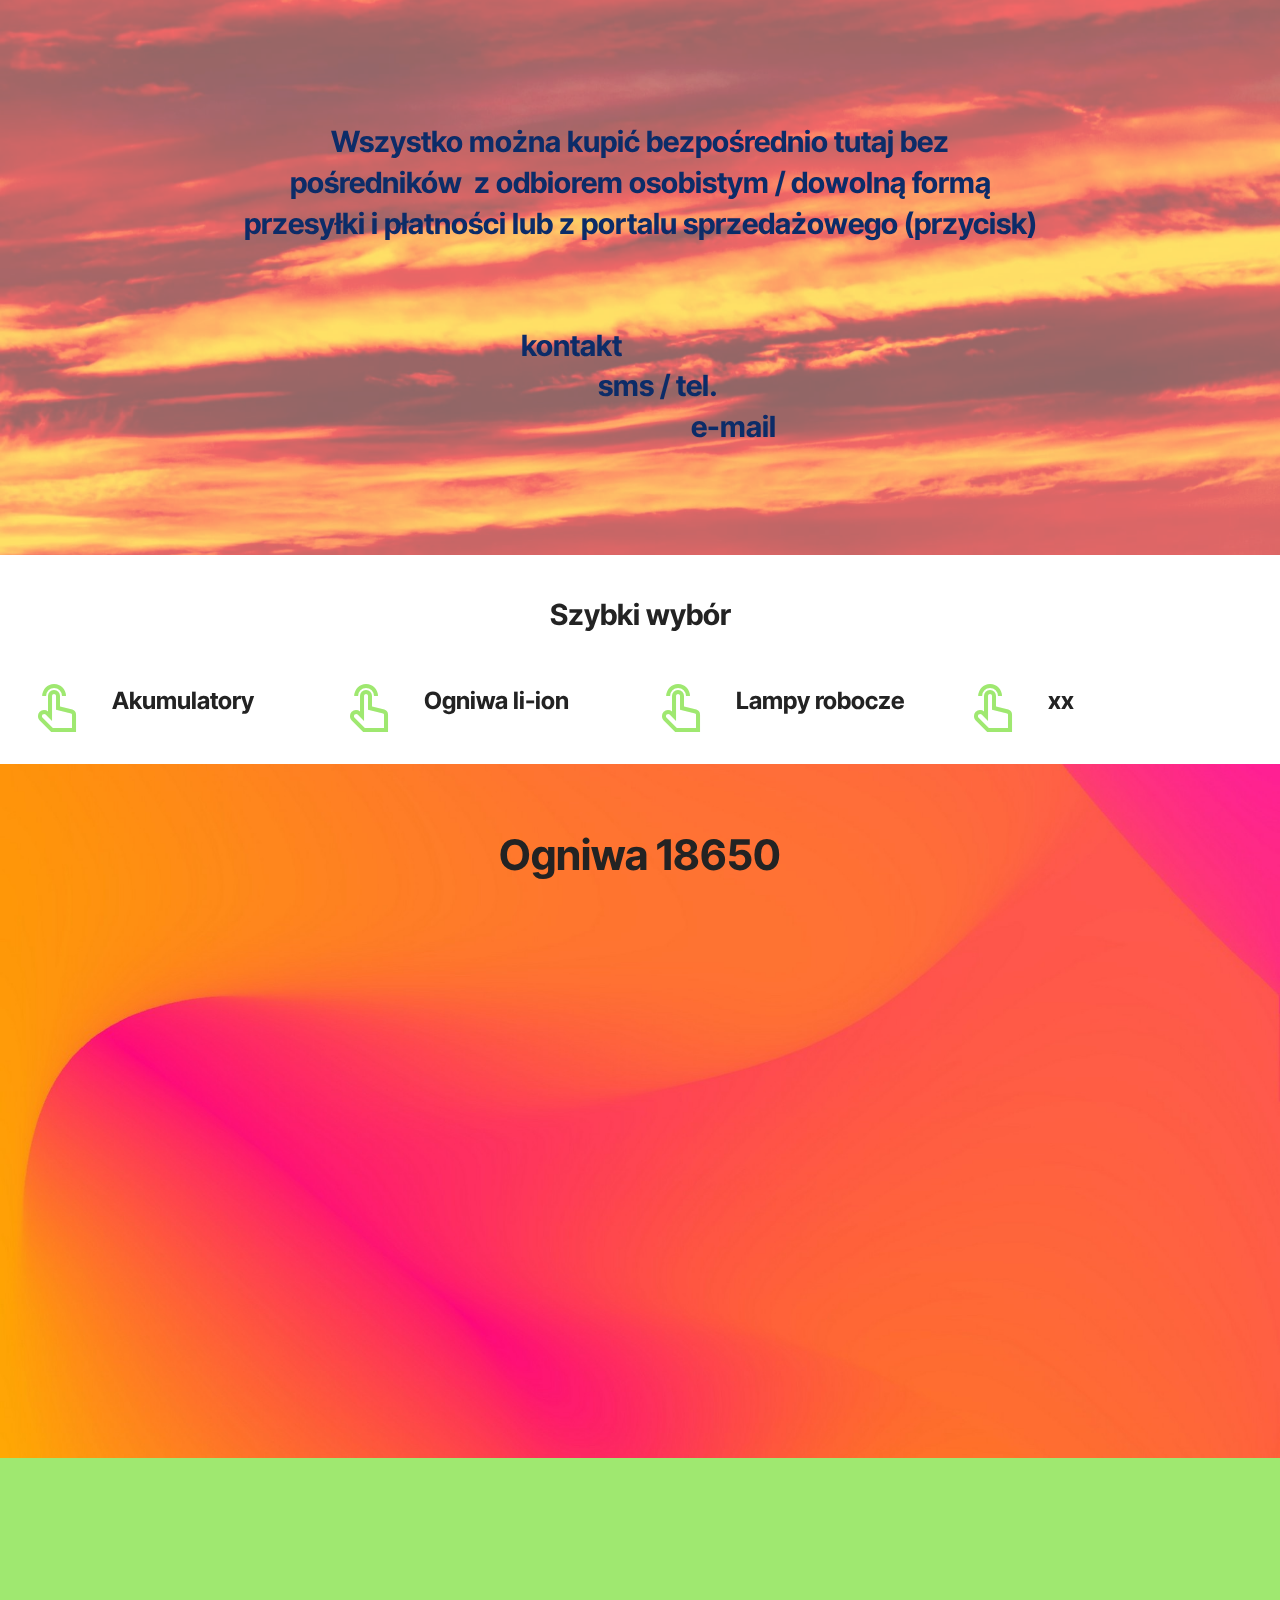
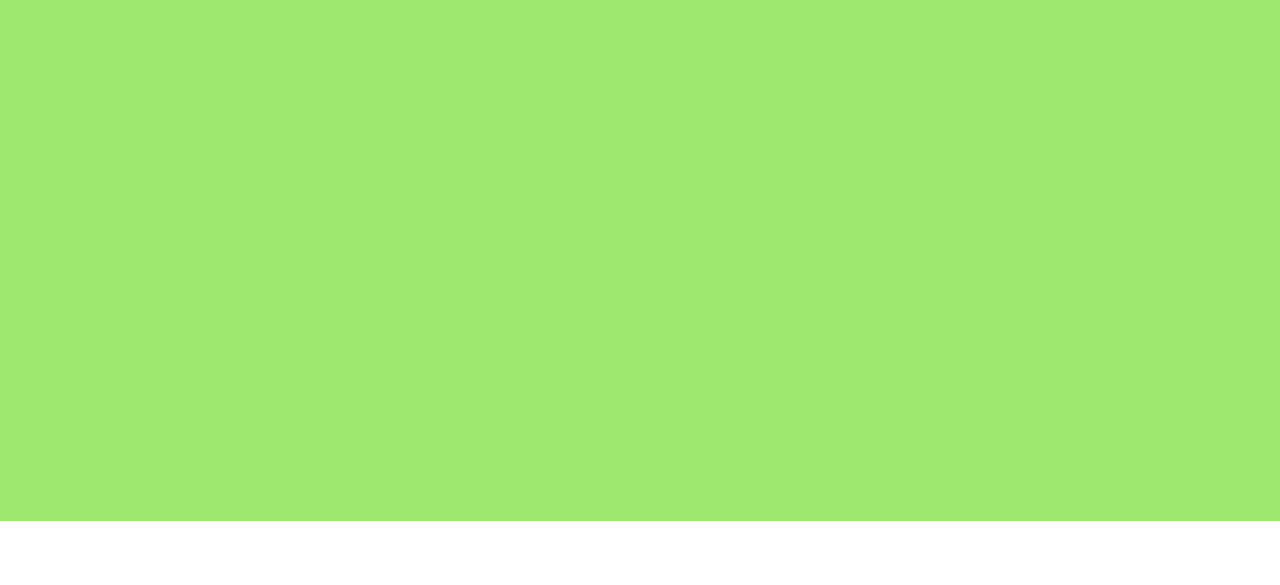
==== commit 9eb3cea2: "Add files via upload" ====
--- a/index.html
+++ b/index.html
@@ -20,7 +20,7 @@
   <link rel="stylesheet" href="assets/theme/css/style.css">
   <link rel="preload" href="https://fonts.googleapis.com/css?family=Inter+Tight:100,200,300,400,500,600,700,800,900,100i,200i,300i,400i,500i,600i,700i,800i,900i&display=swap" as="style" onload="this.onload=null;this.rel='stylesheet'">
   <noscript><link rel="stylesheet" href="https://fonts.googleapis.com/css?family=Inter+Tight:100,200,300,400,500,600,700,800,900,100i,200i,300i,400i,500i,600i,700i,800i,900i&display=swap"></noscript>
-  <link rel="preload" as="style" href="assets/mobirise/css/mbr-additional.css?v=XVDBby"><link rel="stylesheet" href="assets/mobirise/css/mbr-additional.css?v=XVDBby" type="text/css">
+  <link rel="preload" as="style" href="assets/mobirise/css/mbr-additional.css?v=a294fj"><link rel="stylesheet" href="assets/mobirise/css/mbr-additional.css?v=a294fj" type="text/css">
 
   
   
@@ -37,7 +37,7 @@
     <div class="container">
         <div class="row justify-content-center">
             <div class="title col-md-12 col-lg-8">
-                <h3 class="mbr-section-title mbr-fonts-style align-center mt-0 mb-0 display-5"><strong><br></strong><br><br><strong>Wszystko można zakupić bezpośrednio u mnie bez pośredników&nbsp; z odbiorem osobistym / dowolną formą przesyłki i płatności lub z portalu sprzedażowego (przycisk)</strong><br><strong><br></strong><br><strong>&nbsp; &nbsp; &nbsp;kontakt&nbsp; &nbsp; &nbsp; &nbsp; &nbsp; &nbsp; &nbsp; &nbsp; &nbsp; &nbsp; &nbsp; &nbsp; &nbsp; &nbsp;&nbsp;</strong><strong><br></strong><strong>&nbsp; &nbsp; &nbsp; &nbsp; sms / tel.&nbsp;&nbsp;</strong><br><strong>&nbsp; &nbsp; &nbsp; &nbsp; &nbsp; &nbsp; &nbsp; &nbsp; &nbsp; &nbsp; &nbsp; &nbsp; &nbsp; &nbsp; &nbsp; &nbsp; e-mail&nbsp;</strong></h3>
+                <h3 class="mbr-section-title mbr-fonts-style align-center mt-0 mb-0 display-5"><strong><br></strong><br><br><strong>Wszystko można kupić bezpośrednio tutaj bez pośredników&nbsp; z odbiorem osobistym / dowolną formą przesyłki i płatności lub z portalu sprzedażowego (przycisk)</strong><br><strong><br></strong><br><strong>&nbsp; &nbsp; &nbsp;kontakt&nbsp; &nbsp; &nbsp; &nbsp; &nbsp; &nbsp; &nbsp; &nbsp; &nbsp; &nbsp; &nbsp; &nbsp; &nbsp; &nbsp;&nbsp;</strong><strong><br></strong><strong>&nbsp; &nbsp; &nbsp; &nbsp; sms / tel.&nbsp;&nbsp;</strong><br><strong>&nbsp; &nbsp; &nbsp; &nbsp; &nbsp; &nbsp; &nbsp; &nbsp; &nbsp; &nbsp; &nbsp; &nbsp; &nbsp; &nbsp; &nbsp; &nbsp; e-mail&nbsp;</strong></h3>
                 <h4 class="mbr-section-subtitle align-center mbr-fonts-style mt-4 display-7"><br><br></h4>
                 
             </div>
@@ -207,7 +207,7 @@
 			</div>
 		</div>
 	</div>
-</section><section class="display-7" style="padding: 0;align-items: center;justify-content: center;flex-wrap: wrap;    align-content: center;display: flex;position: relative;height: 4rem;"><a href="https://mobiri.se/" style="flex: 1 1;height: 4rem;position: absolute;width: 100%;z-index: 1;"><img alt="" style="height: 4rem;" src="[data-uri]"></a><p style="margin: 0;text-align: center;" class="display-7">&#8204;</p><a style="z-index:1" href="https://mobirise.com/builder/ai-website-builder.html">AI Website Builder</a></section><script src="assets/bootstrap/js/bootstrap.bundle.min.js"></script>  <script src="assets/parallax/jarallax.js"></script>  <script src="assets/smoothscroll/smooth-scroll.js"></script>  <script src="assets/ytplayer/index.js"></script>  <script src="assets/theme/js/script.js"></script>  
+</section><section class="display-7" style="padding: 0;align-items: center;justify-content: center;flex-wrap: wrap;    align-content: center;display: flex;position: relative;height: 4rem;"><a href="https://mobiri.se/" style="flex: 1 1;height: 4rem;position: absolute;width: 100%;z-index: 1;"><img alt="" style="height: 4rem;" src="[data-uri]"></a><p style="margin: 0;text-align: center;" class="display-7">&#8204;</p><a style="z-index:1" href="https://mobirise.com/builder/ai-website-maker.html">Best AI Website Maker</a></section><script src="assets/bootstrap/js/bootstrap.bundle.min.js"></script>  <script src="assets/parallax/jarallax.js"></script>  <script src="assets/smoothscroll/smooth-scroll.js"></script>  <script src="assets/ytplayer/index.js"></script>  <script src="assets/theme/js/script.js"></script>  
   
   
  <div id="scrollToTop" class="scrollToTop mbr-arrow-up"><a style="text-align: center;"><i class="mbr-arrow-up-icon mbr-arrow-up-icon-cm cm-icon cm-icon-smallarrow-up"></i></a></div>
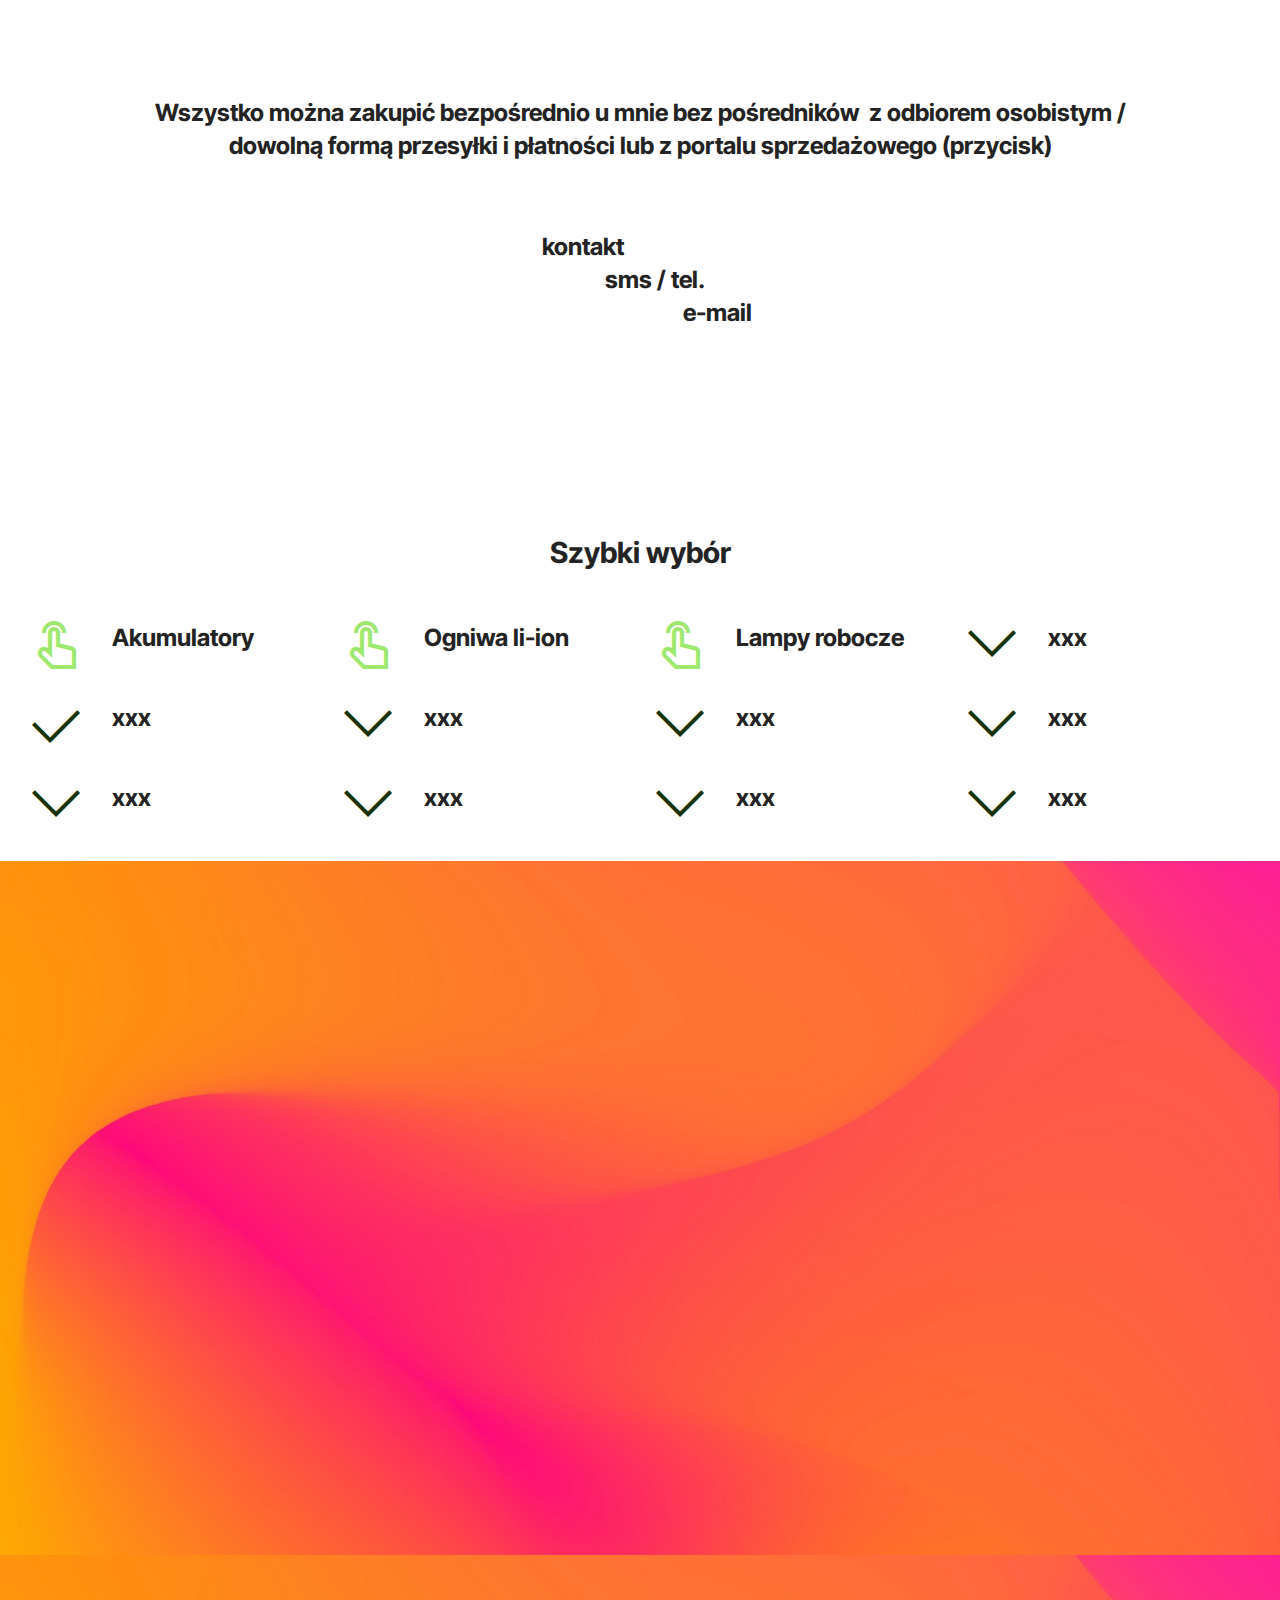
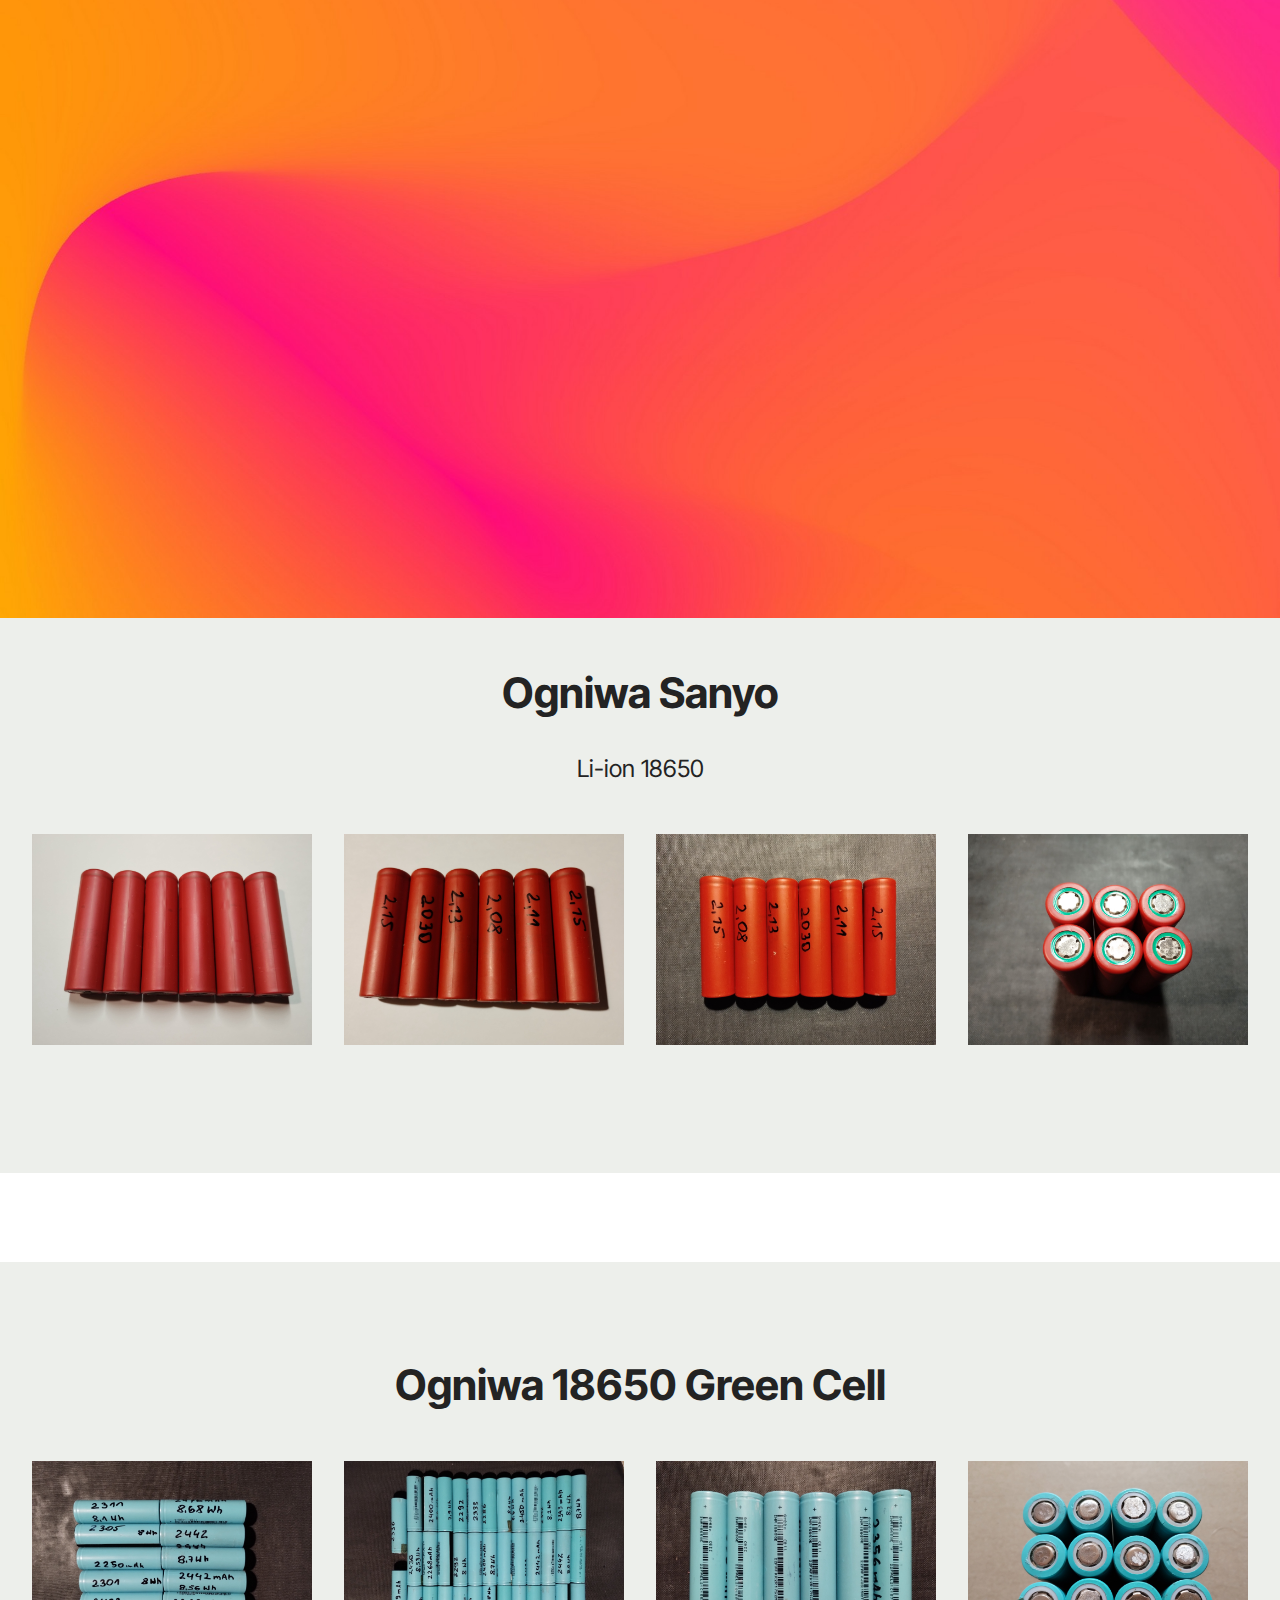
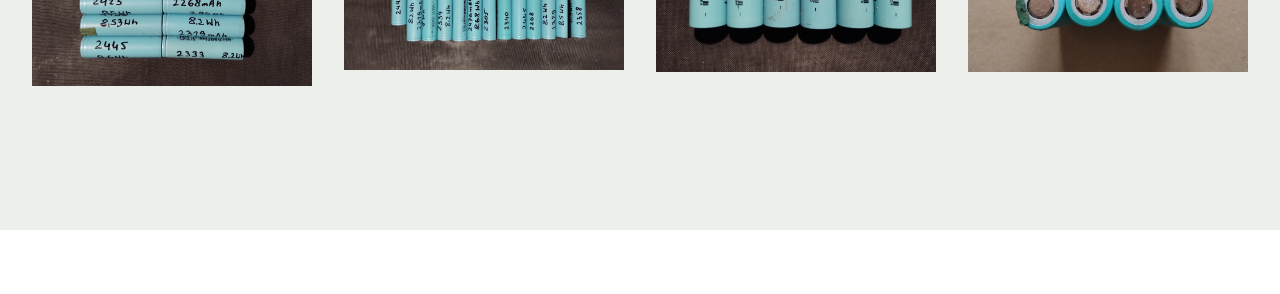
==== commit 0af151ca: "Add files via upload" ====
--- a/index.html
+++ b/index.html
@@ -10,17 +10,16 @@
   <meta name="description" content="">
   
   
-  <title>Główna</title>
+  <title>Home</title>
   <link rel="stylesheet" href="assets/web/assets/mobirise-icons2/mobirise2.css">
   <link rel="stylesheet" href="assets/bootstrap/css/bootstrap.min.css">
   <link rel="stylesheet" href="assets/bootstrap/css/bootstrap-grid.min.css">
   <link rel="stylesheet" href="assets/bootstrap/css/bootstrap-reboot.min.css">
-  <link rel="stylesheet" href="assets/parallax/jarallax.css">
   <link rel="stylesheet" href="assets/animatecss/animate.css">
   <link rel="stylesheet" href="assets/theme/css/style.css">
   <link rel="preload" href="https://fonts.googleapis.com/css?family=Inter+Tight:100,200,300,400,500,600,700,800,900,100i,200i,300i,400i,500i,600i,700i,800i,900i&display=swap" as="style" onload="this.onload=null;this.rel='stylesheet'">
   <noscript><link rel="stylesheet" href="https://fonts.googleapis.com/css?family=Inter+Tight:100,200,300,400,500,600,700,800,900,100i,200i,300i,400i,500i,600i,700i,800i,900i&display=swap"></noscript>
-  <link rel="preload" as="style" href="assets/mobirise/css/mbr-additional.css?v=a294fj"><link rel="stylesheet" href="assets/mobirise/css/mbr-additional.css?v=a294fj" type="text/css">
+  <link rel="preload" as="style" href="assets/mobirise/css/mbr-additional.css?v=QM0Spp"><link rel="stylesheet" href="assets/mobirise/css/mbr-additional.css?v=QM0Spp" type="text/css">
 
   
   
@@ -28,16 +27,16 @@
 </head>
 <body>
   
-  <section data-bs-version="5.1" class="article11 cid-uD6m86zHgv mbr-parallax-background" id="article11-27">
-    
-
-    
-    <div class="mbr-overlay" style="opacity: 0.4; background-color: rgb(255, 255, 255);">
+  <section data-bs-version="5.1" class="article11 cid-uD6m86zHgv" data-bg-video="https://vimeo.com/428046504" id="article11-27">
+    
+
+    <div class="mbr-fallback-image disabled">
     </div>
+    
     <div class="container">
         <div class="row justify-content-center">
-            <div class="title col-md-12 col-lg-8">
-                <h3 class="mbr-section-title mbr-fonts-style align-center mt-0 mb-0 display-5"><strong><br></strong><br><br><strong>Wszystko można kupić bezpośrednio tutaj bez pośredników&nbsp; z odbiorem osobistym / dowolną formą przesyłki i płatności lub z portalu sprzedażowego (przycisk)</strong><br><strong><br></strong><br><strong>&nbsp; &nbsp; &nbsp;kontakt&nbsp; &nbsp; &nbsp; &nbsp; &nbsp; &nbsp; &nbsp; &nbsp; &nbsp; &nbsp; &nbsp; &nbsp; &nbsp; &nbsp;&nbsp;</strong><strong><br></strong><strong>&nbsp; &nbsp; &nbsp; &nbsp; sms / tel.&nbsp;&nbsp;</strong><br><strong>&nbsp; &nbsp; &nbsp; &nbsp; &nbsp; &nbsp; &nbsp; &nbsp; &nbsp; &nbsp; &nbsp; &nbsp; &nbsp; &nbsp; &nbsp; &nbsp; e-mail&nbsp;</strong></h3>
+            <div class="title col-md-12 col-lg-10">
+                <h3 class="mbr-section-title mbr-fonts-style align-center mt-0 mb-0 display-7"><strong>Wszystko można zakupić bezpośrednio u mnie bez pośredników&nbsp; z odbiorem osobistym / dowolną formą przesyłki i płatności lub z portalu sprzedażowego (przycisk)</strong><br><strong><br></strong><br><strong>&nbsp; &nbsp; &nbsp;kontakt&nbsp; &nbsp; &nbsp; &nbsp; &nbsp; &nbsp; &nbsp; &nbsp; &nbsp; &nbsp; &nbsp; &nbsp; &nbsp; &nbsp;&nbsp;</strong><strong><br></strong><strong>&nbsp; &nbsp; &nbsp; &nbsp; sms / tel.&nbsp;&nbsp;</strong><br><strong>&nbsp; &nbsp; &nbsp; &nbsp; &nbsp; &nbsp; &nbsp; &nbsp; &nbsp; &nbsp; &nbsp; &nbsp; &nbsp; &nbsp; &nbsp; &nbsp; e-mail&nbsp;</strong></h3>
                 <h4 class="mbr-section-subtitle align-center mbr-fonts-style mt-4 display-7"><br><br></h4>
                 
             </div>
@@ -54,7 +53,7 @@
 		<div class="row justify-content-center">
 			<div class="col-12 content-head">
 				<div class="mb-5">
-					<h5 class="mbr-section-title mbr-fonts-style align-center mb-0 display-5"><strong><br></strong><strong>Szybki wybór</strong></h5>
+					<h5 class="mbr-section-title mbr-fonts-style align-center mb-0 display-5"><strong>Szybki wybór</strong></h5>
 					
 				</div>
 			</div>
@@ -86,9 +85,73 @@
 				</div>
 			</div><div class="item features-without-image col-12 col-md-6 col-lg-3">
 				<div class="item-wrapper">
-					<span class="mbr-iconfont m-auto mobi-mbri-touch mobi-mbri" style="color: rgb(159, 232, 112); fill: rgb(159, 232, 112);"></span>
-					<div class="card-box">
-						<h4 class="card-title mbr-fonts-style mb-1 display-7"><strong>xx</strong></h4>
+					<span class="mbr-iconfont m-auto mobi-mbri-arrow-down mobi-mbri" style="color: rgb(22, 51, 0); fill: rgb(22, 51, 0);"></span>
+					<div class="card-box">
+						<h4 class="card-title mbr-fonts-style mb-1 display-7"><strong>xxx</strong></h4>
+						
+					</div>
+				</div>
+			</div><div class="item features-without-image col-12 col-md-6 col-lg-3">
+				<div class="item-wrapper">
+					<span class="mbr-iconfont m-auto mobi-mbri-success mobi-mbri" style="color: rgb(22, 51, 0); fill: rgb(22, 51, 0);"></span>
+					<div class="card-box">
+						<h4 class="card-title mbr-fonts-style mb-1 display-7"><strong>xxx</strong></h4>
+						
+					</div>
+				</div>
+			</div><div class="item features-without-image col-12 col-md-6 col-lg-3">
+				<div class="item-wrapper">
+					<span class="mbr-iconfont m-auto mobi-mbri-arrow-down mobi-mbri" style="color: rgb(22, 51, 0); fill: rgb(22, 51, 0);"></span>
+					<div class="card-box">
+						<h4 class="card-title mbr-fonts-style mb-1 display-7"><strong>xxx</strong></h4>
+						
+					</div>
+				</div>
+			</div><div class="item features-without-image col-12 col-md-6 col-lg-3">
+				<div class="item-wrapper">
+					<span class="mbr-iconfont m-auto mobi-mbri-arrow-down mobi-mbri" style="color: rgb(22, 51, 0); fill: rgb(22, 51, 0);"></span>
+					<div class="card-box">
+						<h4 class="card-title mbr-fonts-style mb-1 display-7"><strong>xxx</strong></h4>
+						
+					</div>
+				</div>
+			</div><div class="item features-without-image col-12 col-md-6 col-lg-3">
+				<div class="item-wrapper">
+					<span class="mbr-iconfont m-auto mobi-mbri-arrow-down mobi-mbri" style="color: rgb(22, 51, 0); fill: rgb(22, 51, 0);"></span>
+					<div class="card-box">
+						<h4 class="card-title mbr-fonts-style mb-1 display-7"><strong>xxx</strong></h4>
+						
+					</div>
+				</div>
+			</div><div class="item features-without-image col-12 col-md-6 col-lg-3">
+				<div class="item-wrapper">
+					<span class="mbr-iconfont m-auto mobi-mbri-arrow-down mobi-mbri" style="color: rgb(22, 51, 0); fill: rgb(22, 51, 0);"></span>
+					<div class="card-box">
+						<h4 class="card-title mbr-fonts-style mb-1 display-7"><strong>xxx</strong></h4>
+						
+					</div>
+				</div>
+			</div><div class="item features-without-image col-12 col-md-6 col-lg-3">
+				<div class="item-wrapper">
+					<span class="mbr-iconfont m-auto mobi-mbri-arrow-down mobi-mbri" style="color: rgb(22, 51, 0); fill: rgb(22, 51, 0);"></span>
+					<div class="card-box">
+						<h4 class="card-title mbr-fonts-style mb-1 display-7"><strong>xxx</strong></h4>
+						
+					</div>
+				</div>
+			</div><div class="item features-without-image col-12 col-md-6 col-lg-3">
+				<div class="item-wrapper">
+					<span class="mbr-iconfont m-auto mobi-mbri-arrow-down mobi-mbri" style="color: rgb(22, 51, 0); fill: rgb(22, 51, 0);"></span>
+					<div class="card-box">
+						<h4 class="card-title mbr-fonts-style mb-1 display-7"><strong>xxx</strong></h4>
+						
+					</div>
+				</div>
+			</div><div class="item features-without-image col-12 col-md-6 col-lg-3">
+				<div class="item-wrapper">
+					<span class="mbr-iconfont m-auto mobi-mbri-arrow-down mobi-mbri" style="color: rgb(22, 51, 0); fill: rgb(22, 51, 0);"></span>
+					<div class="card-box">
+						<h4 class="card-title mbr-fonts-style mb-1 display-7"><strong>xxx</strong></h4>
 						
 					</div>
 				</div>
@@ -119,10 +182,10 @@
 			<div class="item features-image col-12 col-md-6 col-lg-4 active">
 				<div class="item-wrapper">
 					<div class="item-img mb-3">
-						<a href="page1.html#gallery01-3r" target="_blank"><img src="assets/images/1-1-770x580.jpg" alt="ogniwa Sanyo" title="" data-slide-to="0" data-bs-slide-to="0"></a>
+						<a href="index.html#gallery01-34" target="_blank"><img src="assets/images/1-1-770x580.jpg" alt="ogniwa Sanyo" title="" data-slide-to="0" data-bs-slide-to="0"></a>
 					</div>
 					<div class="item-content align-left">
-						<h5 class="item-title mbr-fonts-style mt-0 mb-2 display-5"><strong>ogniwa 18650 Sanyo</strong></h5>
+						<h5 class="item-title mbr-fonts-style mt-0 mb-2 display-5"><strong>ogniwo 18650 Sanyo</strong></h5>
 						<p class="mbr-text mbr-fonts-style mb-3 display-7">Cena 4.00 zł/szt.<br></p>
 						<div class="mbr-section-btn item-footer"><a href="https://allegrolokalnie.pl/oferta/ogniwa-18650-li-ion-akumulator-bateria" class="btn item-btn btn-primary display-7" target="_blank">oferta na Allegro lokalnie&nbsp;<br></a></div>
 					</div>
@@ -130,23 +193,23 @@
 			</div><div class="item features-image col-12 col-md-6 col-lg-4">
 				<div class="item-wrapper">
 					<div class="item-img mb-3">
-						<a href="page1.html#gallery01-41" target="_blank"><img src="assets/images/itr18650-37v-4080x3072.jpg" alt="ogniwa niebieski" title="" data-slide-to="1" data-bs-slide-to="1"></a>
+						<a href="index.html#gallery01-3b" target="_blank"><img src="assets/images/img-20250118-205641156-mp-kopia-770x574.jpeg" alt="ogniwa GreenCell" title="" data-slide-to="1" data-bs-slide-to="1"></a>
 					</div>
 					<div class="item-content align-left">
-						<h5 class="item-title mbr-fonts-style mb-2 mt-0 display-5"><strong>ogniwa 18650</strong></h5>
+						<h5 class="item-title mbr-fonts-style mb-2 mt-0 display-5"><strong>ogniwo 18650 Green Cell</strong></h5>
+						<p class="mbr-text mbr-fonts-style mb-3 display-7">4,50 zł/szt.&nbsp;</p>
+						<div class="mbr-section-btn item-footer"><a href="https://allegrolokalnie.pl/oferta/ogniwa-18650-li-ion-akumulator-bateria-zjr" class="btn item-btn btn-primary display-7" target="_blank">oferta na Allegro lokalnie&nbsp;<br></a></div>
+					</div>
+				</div>
+			</div><div class="item features-image col-12 col-md-6 col-lg-4">
+				<div class="item-wrapper">
+					<div class="item-img mb-3">
+						<img src="assets/images/itr18650-37v-4080x3072.jpg" alt="ogniwa niebieski" title="" data-slide-to="2" data-bs-slide-to="2">
+					</div>
+					<div class="item-content align-left">
+						<h5 class="item-title mbr-fonts-style mb-2 mt-0 display-5"><strong>ogniwo 18650</strong></h5>
 						<p class="mbr-text mbr-fonts-style mb-3 display-7">4,50 zł/szt.&nbsp;</p>
 						<div class="mbr-section-btn item-footer"><a href="https://allegrolokalnie.pl/oferta/ogniwa-18650-li-ion-akumulator-bateria-zasilanie" class="btn item-btn btn-primary display-7" target="_blank">oferta na Allegro lokalnie&nbsp;<br></a></div>
-					</div>
-				</div>
-			</div><div class="item features-image col-12 col-md-6 col-lg-4">
-				<div class="item-wrapper">
-					<div class="item-img mb-3">
-						<a href="page1.html#gallery01-3z" target="_blank"><img src="assets/images/img-20250127-200301780-mp.jpg-4080x3072.jpg" alt="ogniwa niebieski" title="" data-slide-to="2" data-bs-slide-to="2"></a>
-					</div>
-					<div class="item-content align-left">
-						<h5 class="item-title mbr-fonts-style mb-2 mt-0 display-5"><strong>ogniwa 18650</strong></h5>
-						<p class="mbr-text mbr-fonts-style mb-3 display-7">4,50 zł/szt.&nbsp;</p>
-						<div class="mbr-section-btn item-footer"><a class="btn item-btn btn-primary display-7" href="https://allegrolokalnie.pl/oferta/ogniwa-18650-li-ion-akumulator-bateria-ukn" target="_blank">oferta na Allegro lokalnie&nbsp;<br></a></div>
 					</div>
 				</div>
 			</div>
@@ -177,7 +240,7 @@
 					<div class="item-content align-left">
 						<h5 class="item-title mbr-fonts-style mt-0 mb-2 display-5"><strong>Akumulator 3,6v</strong></h5>
 						<p class="mbr-text mbr-fonts-style mb-3 display-7">Pakiet 3x18650 3,7v/5A z bms<br>Cena&nbsp; 20.00 zł</p>
-						<div class="mbr-section-btn item-footer"><a href="https://allegrolokalnie.pl/oferta/akumulator-bateria-li-ion-36v5a" class="btn item-btn btn-primary display-7" target="_blank">oferta na Allegro lokalnie<br></a></div>
+						<div class="mbr-section-btn item-footer"><a href="https://allegrolokalnie.pl/oferta/akumulator-bateria-li-ion-36v5a" class="btn item-btn btn-primary display-7">oferta na Allegro lokalnie<br></a></div>
 					</div>
 				</div>
 			</div>
@@ -190,13 +253,13 @@
 					<div class="item-content align-left">
 						<h5 class="item-title mbr-fonts-style mb-2 mt-0 display-5"><strong>Akumulator 12v/2200mAh</strong></h5>
 						<p class="mbr-text mbr-fonts-style mb-3 display-7">Nowy złożony<br>Cena&nbsp; 35.00 zł</p>
-						<div class="mbr-section-btn item-footer"><a href="https://allegrolokalnie.pl/oferta/akumulator-liion-18650-bateria-108126v-do-elektronarzedzi" class="btn item-btn btn-primary display-7" target="_blank">oferta na Allegro lokalnie<br></a></div>
+						<div class="mbr-section-btn item-footer"><a href="https://allegrolokalnie.pl/oferta/akumulator-liion-18650-bateria-108126v-do-elektronarzedzi" class="btn item-btn btn-primary display-7">oferta na Allegro lokalnie<br></a></div>
 					</div>
 				</div>
 			</div><div class="item features-image col-12 col-md-6 col-lg-4">
 				<div class="item-wrapper">
 					<div class="item-img mb-3">
-						<a href="page1.html#gallery01-42" target="_blank"><img src="assets/images/img-20241215-225617783-hdr-kopia-3423x2836.jpg" alt="Mobirise Website Builder" title="" data-slide-to="2" data-bs-slide-to="2"></a>
+						<a href="index.html#features03-26"><img src="assets/images/img-20241215-225617783-hdr-kopia-3423x2836.jpg" alt="Mobirise Website Builder" title="" data-slide-to="2" data-bs-slide-to="2"></a>
 					</div>
 					<div class="item-content align-left">
 						<h5 class="item-title mbr-fonts-style mb-2 mt-0 display-5"><strong>Akumulator do Makita</strong></h5>
@@ -207,7 +270,235 @@
 			</div>
 		</div>
 	</div>
-</section><section class="display-7" style="padding: 0;align-items: center;justify-content: center;flex-wrap: wrap;    align-content: center;display: flex;position: relative;height: 4rem;"><a href="https://mobiri.se/" style="flex: 1 1;height: 4rem;position: absolute;width: 100%;z-index: 1;"><img alt="" style="height: 4rem;" src="[data-uri]"></a><p style="margin: 0;text-align: center;" class="display-7">&#8204;</p><a style="z-index:1" href="https://mobirise.com/builder/ai-website-maker.html">Best AI Website Maker</a></section><script src="assets/bootstrap/js/bootstrap.bundle.min.js"></script>  <script src="assets/parallax/jarallax.js"></script>  <script src="assets/smoothscroll/smooth-scroll.js"></script>  <script src="assets/ytplayer/index.js"></script>  <script src="assets/theme/js/script.js"></script>  
+</section>
+
+<section data-bs-version="5.1" class="gallery1 mbr-gallery cid-uDnGsuKgLN" id="gallery01-34">
+    
+    
+
+    <div class="container-fluid">
+        <div class="row justify-content-center">
+            <div class="col-12 content-head">
+                <div class="mb-5">
+                    <h3 class="mbr-section-title mbr-fonts-style align-center m-0 display-2"><strong>Ogniwa Sanyo</strong></h3>
+                    <h4 class="mbr-section-subtitle mbr-fonts-style align-center mb-0 mt-4 display-7">Li-ion 18650</h4>
+                </div>
+            </div>
+        </div>
+        
+        <div class="row mbr-gallery">
+            <div class="col-12 col-md-6 col-lg-3 item gallery-image active">
+                <div class="item-wrapper mb-3" data-toggle="modal" data-bs-toggle="modal" data-target="#uDoGUAY5Pd-modal" data-bs-target="#uDoGUAY5Pd-modal">
+                    <img class="w-100" src="assets/images/ogniwa-sanyo.-4080x3072.jpg" alt="Mobirise Website Builder" data-slide-to="0" data-bs-slide-to="0" data-target="#lb-uDoGUAY5Pd" data-bs-target="#lb-uDoGUAY5Pd">
+                    <div class="icon-wrapper">
+                        <span class="mobi-mbri mobi-mbri-search mbr-iconfont mbr-iconfont-btn"></span>
+                    </div>
+                </div>
+                
+            </div><div class="col-12 col-md-6 col-lg-3 item gallery-image active">
+                <div class="item-wrapper mb-3" data-toggle="modal" data-bs-toggle="modal" data-target="#uDoGUAY5Pd-modal" data-bs-target="#uDoGUAY5Pd-modal">
+                    <img class="w-100" src="assets/images/ogniwa-sanyo-4080x3072.jpg" alt="Mobirise Website Builder" data-slide-to="1" data-bs-slide-to="1" data-target="#lb-uDoGUAY5Pd" data-bs-target="#lb-uDoGUAY5Pd">
+                    <div class="icon-wrapper">
+                        <span class="mobi-mbri mobi-mbri-search mbr-iconfont mbr-iconfont-btn"></span>
+                    </div>
+                </div>
+                
+            </div><div class="col-12 col-md-6 col-lg-3 item gallery-image active">
+                <div class="item-wrapper mb-3" data-toggle="modal" data-bs-toggle="modal" data-target="#uDoGUAY5Pd-modal" data-bs-target="#uDoGUAY5Pd-modal">
+                    <img class="w-100" src="assets/images/1-1-4080x3072.jpg" alt="Mobirise Website Builder" data-slide-to="2" data-bs-slide-to="2" data-target="#lb-uDoGUAY5Pd" data-bs-target="#lb-uDoGUAY5Pd">
+                    <div class="icon-wrapper">
+                        <span class="mobi-mbri mobi-mbri-search mbr-iconfont mbr-iconfont-btn"></span>
+                    </div>
+                </div>
+                
+            </div><div class="col-12 col-md-6 col-lg-3 item gallery-image active">
+                <div class="item-wrapper mb-3" data-toggle="modal" data-bs-toggle="modal" data-target="#uDoGUAY5Pd-modal" data-bs-target="#uDoGUAY5Pd-modal">
+                    <img class="w-100" src="assets/images/img-20250126-181254542-mp-4080x3072.jpg" alt="Mobirise Website Builder" data-slide-to="3" data-bs-slide-to="3" data-target="#lb-uDoGUAY5Pd" data-bs-target="#lb-uDoGUAY5Pd">
+                    <div class="icon-wrapper">
+                        <span class="mobi-mbri mobi-mbri-search mbr-iconfont mbr-iconfont-btn"></span>
+                    </div>
+                </div>
+                
+            </div>
+            
+            
+            
+            
+            
+            
+            
+        </div>
+
+        <div class="modal mbr-slider" tabindex="-1" role="dialog" aria-hidden="true" id="uDoGUAY5Pd-modal">
+            <div class="modal-dialog" role="document">
+                <div class="modal-content">
+                    <div class="modal-body">
+                        <div class="carousel slide" data-pause="false" data-bs-pause="false" id="lb-uDoGUAY5Pd" data-interval="5000" data-bs-interval="5000">
+                            <div class="carousel-inner">
+                                <div class="carousel-item active">
+                                    <img class="d-block w-100" src="assets/images/ogniwa-sanyo.-4080x3072.jpg" alt="Mobirise Website Builder">
+                                </div><div class="carousel-item">
+                                    <img class="d-block w-100" src="assets/images/ogniwa-sanyo-4080x3072.jpg" alt="Mobirise Website Builder">
+                                </div><div class="carousel-item">
+                                    <img class="d-block w-100" src="assets/images/1-1-4080x3072.jpg" alt="Mobirise Website Builder">
+                                </div><div class="carousel-item">
+                                    <img class="d-block w-100" src="assets/images/img-20250126-181254542-mp-4080x3072.jpg" alt="Mobirise Website Builder">
+                                </div>
+                                
+                                
+                                
+                                
+                                
+                                
+                                
+                            </div>
+                            <ol class="carousel-indicators">
+                                <li data-slide-to="0" data-bs-slide-to="0" class="active" data-target="#lb-uDoGUAY5Pd" data-bs-target="#lb-uDoGUAY5Pd"></li><li data-slide-to="1" data-bs-slide-to="1" class="" data-target="#lb-uDoGUAY5Pd" data-bs-target="#lb-uDoGUAY5Pd"></li><li data-slide-to="2" data-bs-slide-to="2" class="" data-target="#lb-uDoGUAY5Pd" data-bs-target="#lb-uDoGUAY5Pd"></li><li data-slide-to="3" data-bs-slide-to="3" class="" data-target="#lb-uDoGUAY5Pd" data-bs-target="#lb-uDoGUAY5Pd"></li>
+                                
+                                
+                                
+                                
+                                
+                                
+                                
+                            </ol>
+                            <a role="button" href="" class="close" data-dismiss="modal" data-bs-dismiss="modal" aria-label="Close">
+                            </a>
+                            <a class="carousel-control-prev carousel-control" role="button" data-slide="prev" data-bs-slide="prev" href="#lb-uDoGUAY5Pd">
+                                <span class="mobi-mbri mobi-mbri-arrow-prev" aria-hidden="true"></span>
+                                <span class="sr-only visually-hidden">Previous</span>
+                            </a>
+                            <a class="carousel-control-next carousel-control" role="button" data-slide="next" data-bs-slide="next" href="#lb-uDoGUAY5Pd">
+                                <span class="mobi-mbri mobi-mbri-arrow-next" aria-hidden="true"></span>
+                                <span class="sr-only visually-hidden">Next</span>
+                            </a>
+                        </div>
+                    </div>
+                </div>
+            </div>
+        </div>
+    </div>
+</section>
+
+<section data-bs-version="5.1" class="article14 cid-uDnFzVPSGK" id="article14-33">
+    
+    <div class="container">
+        <div class="row justify-content-center">
+            <div class="col-md-12 col-lg-12">
+                <h3 class="mbr-section-title mbr-fonts-style display-5">Stan dobry Marka Sanyo Symbol baterii 18650 Technologia wykonania akumulator litowo-jonowy Pojemność 2000 mAh</h3>
+                
+            </div>
+        </div>
+    </div>
+</section>
+
+<section data-bs-version="5.1" class="gallery1 mbr-gallery cid-uDo651Ltmd" id="gallery01-3b">
+    
+    
+
+    <div class="container-fluid">
+        <div class="row justify-content-center">
+            <div class="col-12 content-head">
+                <div class="mb-5">
+                    <h3 class="mbr-section-title mbr-fonts-style align-center m-0 display-2"><strong>Ogniwa 18650 Green Cell</strong></h3>
+                    
+                </div>
+            </div>
+        </div>
+        
+        <div class="row mbr-gallery">
+            <div class="col-12 col-md-6 col-lg-3 item gallery-image active">
+                <div class="item-wrapper mb-3" data-toggle="modal" data-bs-toggle="modal" data-target="#uDoGUC0bAW-modal" data-bs-target="#uDoGUC0bAW-modal">
+                    <img class="w-100" src="assets/images/img-20250118-202201818-mp-kopia-3823x3072.jpg" alt="Mobirise Website Builder" data-slide-to="0" data-bs-slide-to="0" data-target="#lb-uDoGUC0bAW" data-bs-target="#lb-uDoGUC0bAW">
+                    <div class="icon-wrapper">
+                        <span class="mobi-mbri mobi-mbri-search mbr-iconfont mbr-iconfont-btn"></span>
+                    </div>
+                </div>
+                
+            </div><div class="col-12 col-md-6 col-lg-3 item gallery-image active">
+                <div class="item-wrapper mb-3" data-toggle="modal" data-bs-toggle="modal" data-target="#uDoGUC0bAW-modal" data-bs-target="#uDoGUC0bAW-modal">
+                    <img class="w-100" src="assets/images/img-20250118-205641156-mp-kopia-3681x2742.jpg" alt="Mobirise Website Builder" data-slide-to="1" data-bs-slide-to="1" data-target="#lb-uDoGUC0bAW" data-bs-target="#lb-uDoGUC0bAW">
+                    <div class="icon-wrapper">
+                        <span class="mobi-mbri mobi-mbri-search mbr-iconfont mbr-iconfont-btn"></span>
+                    </div>
+                </div>
+                
+            </div><div class="col-12 col-md-6 col-lg-3 item gallery-image active">
+                <div class="item-wrapper mb-3" data-toggle="modal" data-bs-toggle="modal" data-target="#uDoGUC0bAW-modal" data-bs-target="#uDoGUC0bAW-modal">
+                    <img class="w-100" src="assets/images/img-20250119-230717683-mp-kopia-4080x3072.jpg" alt="Mobirise Website Builder" data-slide-to="2" data-bs-slide-to="2" data-target="#lb-uDoGUC0bAW" data-bs-target="#lb-uDoGUC0bAW">
+                    <div class="icon-wrapper">
+                        <span class="mobi-mbri mobi-mbri-search mbr-iconfont mbr-iconfont-btn"></span>
+                    </div>
+                </div>
+                
+            </div><div class="col-12 col-md-6 col-lg-3 item gallery-image active">
+                <div class="item-wrapper mb-3" data-toggle="modal" data-bs-toggle="modal" data-target="#uDoGUC0bAW-modal" data-bs-target="#uDoGUC0bAW-modal">
+                    <img class="w-100" src="assets/images/img-20250215-151858840-mp-4080x3072.jpg" alt="Mobirise Website Builder" data-slide-to="3" data-bs-slide-to="3" data-target="#lb-uDoGUC0bAW" data-bs-target="#lb-uDoGUC0bAW">
+                    <div class="icon-wrapper">
+                        <span class="mobi-mbri mobi-mbri-search mbr-iconfont mbr-iconfont-btn"></span>
+                    </div>
+                </div>
+                
+            </div>
+            
+            
+            
+            
+            
+            
+            
+        </div>
+
+        <div class="modal mbr-slider" tabindex="-1" role="dialog" aria-hidden="true" id="uDoGUC0bAW-modal">
+            <div class="modal-dialog" role="document">
+                <div class="modal-content">
+                    <div class="modal-body">
+                        <div class="carousel slide carousel-fade" data-pause="false" data-bs-pause="false" id="lb-uDoGUC0bAW" data-interval="6000" data-bs-interval="6000">
+                            <div class="carousel-inner">
+                                <div class="carousel-item active">
+                                    <img class="d-block w-100" src="assets/images/img-20250118-202201818-mp-kopia-3823x3072.jpg" alt="Mobirise Website Builder">
+                                </div><div class="carousel-item">
+                                    <img class="d-block w-100" src="assets/images/img-20250118-205641156-mp-kopia-3681x2742.jpg" alt="Mobirise Website Builder">
+                                </div><div class="carousel-item">
+                                    <img class="d-block w-100" src="assets/images/img-20250119-230717683-mp-kopia-4080x3072.jpg" alt="Mobirise Website Builder">
+                                </div><div class="carousel-item">
+                                    <img class="d-block w-100" src="assets/images/img-20250215-151858840-mp-4080x3072.jpg" alt="Mobirise Website Builder">
+                                </div>
+                                
+                                
+                                
+                                
+                                
+                                
+                                
+                            </div>
+                            <ol class="carousel-indicators">
+                                <li data-slide-to="0" data-bs-slide-to="0" class="active" data-target="#lb-uDoGUC0bAW" data-bs-target="#lb-uDoGUC0bAW"></li><li data-slide-to="1" data-bs-slide-to="1" class="" data-target="#lb-uDoGUC0bAW" data-bs-target="#lb-uDoGUC0bAW"></li><li data-slide-to="2" data-bs-slide-to="2" class="" data-target="#lb-uDoGUC0bAW" data-bs-target="#lb-uDoGUC0bAW"></li><li data-slide-to="3" data-bs-slide-to="3" class="" data-target="#lb-uDoGUC0bAW" data-bs-target="#lb-uDoGUC0bAW"></li>
+                                
+                                
+                                
+                                
+                                
+                                
+                                
+                            </ol>
+                            <a role="button" href="" class="close" data-dismiss="modal" data-bs-dismiss="modal" aria-label="Close">
+                            </a>
+                            <a class="carousel-control-prev carousel-control" role="button" data-slide="prev" data-bs-slide="prev" href="#lb-uDoGUC0bAW">
+                                <span class="mobi-mbri mobi-mbri-arrow-prev" aria-hidden="true"></span>
+                                <span class="sr-only visually-hidden">Previous</span>
+                            </a>
+                            <a class="carousel-control-next carousel-control" role="button" data-slide="next" data-bs-slide="next" href="#lb-uDoGUC0bAW">
+                                <span class="mobi-mbri mobi-mbri-arrow-next" aria-hidden="true"></span>
+                                <span class="sr-only visually-hidden">Next</span>
+                            </a>
+                        </div>
+                    </div>
+                </div>
+            </div>
+        </div>
+    </div>
+</section><section class="display-7" style="padding: 0;align-items: center;justify-content: center;flex-wrap: wrap;    align-content: center;display: flex;position: relative;height: 4rem;"><a href="https://mobiri.se/3790033" style="flex: 1 1;height: 4rem;position: absolute;width: 100%;z-index: 1;"><img alt="" style="height: 4rem;" src="[data-uri]"></a><p style="margin: 0;text-align: center;" class="display-7">&#8204;</p><a style="z-index:1" href="https://mobirise.com/builder/no-code-website-builder.html">No Code Website Builder</a></section><script src="assets/bootstrap/js/bootstrap.bundle.min.js"></script>  <script src="assets/smoothscroll/smooth-scroll.js"></script>  <script src="assets/ytplayer/index.js"></script>  <script src="assets/vimeoplayer/player.js"></script>  <script src="assets/theme/js/script.js"></script>  
   
   
  <div id="scrollToTop" class="scrollToTop mbr-arrow-up"><a style="text-align: center;"><i class="mbr-arrow-up-icon mbr-arrow-up-icon-cm cm-icon cm-icon-smallarrow-up"></i></a></div>
--- a/assets/mobirise/css/mbr-additional.css
+++ b/assets/mobirise/css/mbr-additional.css
@@ -11,7 +11,7 @@
 .plan,
 .card,
 .item-wrapper {
-  border-radius: 2rem !important;
+  border-radius: 0 !important;
 }
 .video-wrapper {
   overflow: hidden;
@@ -770,9 +770,8 @@
   }
 }
 .cid-uD6m86zHgv {
-  padding-top: 0rem;
-  padding-bottom: 0rem;
-  background-image: url("../../../assets/images/zachd-s.zdj..jpg-2000x1333.jpg");
+  padding-top: 6rem;
+  padding-bottom: 6rem;
 }
 .cid-uD6m86zHgv .mbr-fallback-image.disabled {
   display: none;
@@ -785,10 +784,10 @@
   height: 100%;
   position: absolute;
   top: 0;
+  background-image: url("../../../assets/images/background1.jpg");
 }
 .cid-uD6m86zHgv .mbr-section-title {
   text-align: center;
-  color: #0c2c68;
 }
 .cid-uDaRBtF9lI {
   padding-top: 0rem;
@@ -879,7 +878,7 @@
 .cid-uD9qIjC5ud {
   padding-top: 0rem;
   padding-bottom: 0rem;
-  background-color: #9fe870;
+  background-image: url("../../../assets/images/background1.jpg");
 }
 .cid-uD9qIjC5ud .item-subtitle {
   line-height: 1.2;
@@ -927,28 +926,23 @@
 .cid-uD9qIjC5ud .content-head {
   max-width: 800px;
 }
-.cid-uDreLb9kuO {
-  padding-top: 0rem;
-  padding-bottom: 0rem;
-  background-color: #9fe870;
-}
-.cid-uDreLb9kuO .item {
+.cid-uDnGsuKgLN {
+  padding-top: 3rem;
+  padding-bottom: 5rem;
+  background-color: #edefeb;
+}
+.cid-uDnGsuKgLN .item {
   margin-bottom: 2rem;
 }
 @media (max-width: 767px) {
-  .cid-uDreLb9kuO .item {
+  .cid-uDnGsuKgLN .item {
     margin-bottom: 1rem;
   }
 }
-.cid-uDreLb9kuO .item-wrapper {
-  height: 100%;
+.cid-uDnGsuKgLN .item-wrapper {
   position: relative;
 }
-.cid-uDreLb9kuO .item-wrapper img {
-  height: 100%;
-  object-fit: cover;
-}
-.cid-uDreLb9kuO .item-wrapper .icon-wrapper {
+.cid-uDnGsuKgLN .item-wrapper .icon-wrapper {
   pointer-events: none;
   position: absolute;
   width: 60px;
@@ -967,26 +961,26 @@
   background-color: #edefea !important;
   transition: 0.2s;
 }
-.cid-uDreLb9kuO .item-wrapper:hover .icon-wrapper {
+.cid-uDnGsuKgLN .item-wrapper:hover .icon-wrapper {
   opacity: 1;
 }
-.cid-uDreLb9kuO .carousel-control,
-.cid-uDreLb9kuO .close {
+.cid-uDnGsuKgLN .carousel-control,
+.cid-uDnGsuKgLN .close {
   background: #1b1b1b;
 }
-.cid-uDreLb9kuO .carousel-control-prev {
+.cid-uDnGsuKgLN .carousel-control-prev {
   margin-left: 2.5rem;
 }
-.cid-uDreLb9kuO .carousel-control-prev span {
+.cid-uDnGsuKgLN .carousel-control-prev span {
   margin-right: 5px;
 }
-.cid-uDreLb9kuO .carousel-control-next {
+.cid-uDnGsuKgLN .carousel-control-next {
   margin-right: 2.5rem;
 }
-.cid-uDreLb9kuO .carousel-control-next span {
+.cid-uDnGsuKgLN .carousel-control-next span {
   margin-left: 5px;
 }
-.cid-uDreLb9kuO .close {
+.cid-uDnGsuKgLN .close {
   position: fixed;
   opacity: 0.5;
   font-size: 22px;
@@ -1006,15 +1000,15 @@
   justify-content: center;
   display: flex;
 }
-.cid-uDreLb9kuO .close::before {
+.cid-uDnGsuKgLN .close::before {
   content: '\e91a';
 }
-.cid-uDreLb9kuO .close:hover {
+.cid-uDnGsuKgLN .close:hover {
   opacity: 1;
   background: #000;
   color: #fff;
 }
-.cid-uDreLb9kuO .carousel-control {
+.cid-uDnGsuKgLN .carousel-control {
   display: flex;
   top: 50%;
   width: 60px;
@@ -1026,26 +1020,26 @@
   border-radius: 50%;
   transition: all 0.3s;
 }
-.cid-uDreLb9kuO .carousel-control.carousel-control-prev {
+.cid-uDnGsuKgLN .carousel-control.carousel-control-prev {
   left: 0;
   margin-left: 2.5rem;
 }
-.cid-uDreLb9kuO .carousel-control.carousel-control-next {
+.cid-uDnGsuKgLN .carousel-control.carousel-control-next {
   right: 0;
   margin-right: 2.5rem;
 }
 @media (max-width: 767px) {
-  .cid-uDreLb9kuO .carousel-control {
+  .cid-uDnGsuKgLN .carousel-control {
     top: auto;
     bottom: 1rem;
   }
 }
-.cid-uDreLb9kuO .carousel-indicators {
+.cid-uDnGsuKgLN .carousel-indicators {
   position: absolute;
   bottom: 0;
   margin-bottom: 3px;
 }
-.cid-uDreLb9kuO .carousel-indicators li {
+.cid-uDnGsuKgLN .carousel-indicators li {
   max-width: 15px;
   height: 15px;
   width: 15px;
@@ -1057,15 +1051,15 @@
   opacity: 0.5;
   transition: all 0.3s;
 }
-.cid-uDreLb9kuO .carousel-indicators li.active,
-.cid-uDreLb9kuO .carousel-indicators li:hover {
+.cid-uDnGsuKgLN .carousel-indicators li.active,
+.cid-uDnGsuKgLN .carousel-indicators li:hover {
   opacity: 0.9;
 }
-.cid-uDreLb9kuO .carousel-indicators li::after,
-.cid-uDreLb9kuO .carousel-indicators li::before {
+.cid-uDnGsuKgLN .carousel-indicators li::after,
+.cid-uDnGsuKgLN .carousel-indicators li::before {
   content: none;
 }
-.cid-uDreLb9kuO .carousel-indicators.ie-fix {
+.cid-uDnGsuKgLN .carousel-indicators.ie-fix {
   left: 50%;
   display: block;
   width: 60%;
@@ -1073,60 +1067,60 @@
   text-align: center;
 }
 @media (max-width: 768px) {
-  .cid-uDreLb9kuO .carousel-indicators {
+  .cid-uDnGsuKgLN .carousel-indicators {
     display: none !important;
   }
 }
 @media (max-width: 991px) {
-  .cid-uDreLb9kuO .carousel-indicators {
+  .cid-uDnGsuKgLN .carousel-indicators {
     margin-bottom: 3.625rem !important;
     padding-left: 2.5rem;
     padding-right: 2.5rem;
   }
 }
 @media (max-width: 767px) {
-  .cid-uDreLb9kuO .carousel-indicators {
+  .cid-uDnGsuKgLN .carousel-indicators {
     display: none;
   }
 }
-.cid-uDreLb9kuO .carousel-inner {
+.cid-uDnGsuKgLN .carousel-inner {
   display: flex;
   align-items: center;
 }
-.cid-uDreLb9kuO .carousel-inner > .active {
+.cid-uDnGsuKgLN .carousel-inner > .active {
   display: block;
 }
-.cid-uDreLb9kuO .carousel-control.left {
+.cid-uDnGsuKgLN .carousel-control.left {
   left: 0;
   margin-left: 2.5rem;
 }
-.cid-uDreLb9kuO .carousel-control.right {
+.cid-uDnGsuKgLN .carousel-control.right {
   right: 0;
   margin-right: 2.5rem;
 }
-.cid-uDreLb9kuO .carousel-control:hover {
+.cid-uDnGsuKgLN .carousel-control:hover {
   background: #1b1b1b;
   color: #fff;
   opacity: 1;
 }
 @media (max-width: 768px) {
-  .cid-uDreLb9kuO .carousel-control,
-  .cid-uDreLb9kuO .carousel-indicators,
-  .cid-uDreLb9kuO .modal .close {
+  .cid-uDnGsuKgLN .carousel-control,
+  .cid-uDnGsuKgLN .carousel-indicators,
+  .cid-uDnGsuKgLN .modal .close {
     position: fixed;
   }
 }
 @media (max-width: 767px) {
-  .cid-uDreLb9kuO .mbr-slider .carousel-control {
+  .cid-uDnGsuKgLN .mbr-slider .carousel-control {
     top: auto;
     bottom: 20px;
   }
-  .cid-uDreLb9kuO .mbr-slider > .container .carousel-control {
+  .cid-uDnGsuKgLN .mbr-slider > .container .carousel-control {
     margin-bottom: 0;
   }
 }
-.cid-uDreLb9kuO .carousel-indicators .active,
-.cid-uDreLb9kuO .carousel-indicators li {
+.cid-uDnGsuKgLN .carousel-indicators .active,
+.cid-uDnGsuKgLN .carousel-indicators li {
   width: 7px;
   height: 7px;
   margin: 3px;
@@ -1134,98 +1128,90 @@
   opacity: 0.5;
   border: 4px solid #000000;
 }
-.cid-uDreLb9kuO .carousel-indicators .active {
+.cid-uDnGsuKgLN .carousel-indicators .active {
   background: #fff;
 }
-.cid-uDreLb9kuO .carousel-indicators li {
+.cid-uDnGsuKgLN .carousel-indicators li {
   max-width: 15px;
   max-height: 15px;
   border-radius: 50%;
 }
-.cid-uDreLb9kuO .modal {
+.cid-uDnGsuKgLN .modal {
   padding-left: 0 !important;
   position: fixed;
   overflow: hidden;
   padding-right: 0 !important;
 }
-.cid-uDreLb9kuO .modal-dialog {
+.cid-uDnGsuKgLN .modal-dialog {
   margin: 0 auto;
   max-width: 100%;
   padding-left: 1rem;
   padding-right: 1rem;
 }
-.cid-uDreLb9kuO .modal-content {
+.cid-uDnGsuKgLN .modal-content {
   border-radius: 0;
   border: none;
   background: transparent;
 }
-.cid-uDreLb9kuO .modal-body {
+.cid-uDnGsuKgLN .modal-body {
   padding: 0;
   display: flex;
   align-items: center;
 }
-.cid-uDreLb9kuO .modal-body img {
+.cid-uDnGsuKgLN .modal-body img {
   width: 100%;
   object-fit: contain;
   max-height: calc(100vh - 1.75rem);
 }
-.cid-uDreLb9kuO .carousel {
+.cid-uDnGsuKgLN .carousel {
   width: 100%;
 }
-.cid-uDreLb9kuO .modal-backdrop.in {
+.cid-uDnGsuKgLN .modal-backdrop.in {
   opacity: 0.8;
 }
-.cid-uDreLb9kuO .modal.fade .modal-dialog {
+.cid-uDnGsuKgLN .modal.fade .modal-dialog {
   transition: margin-top 0.3s ease-out;
 }
-.cid-uDreLb9kuO .modal.fade .modal-dialog,
-.cid-uDreLb9kuO .modal.in .modal-dialog {
+.cid-uDnGsuKgLN .modal.fade .modal-dialog,
+.cid-uDnGsuKgLN .modal.in .modal-dialog {
   transform: none;
 }
-.cid-uDreLb9kuO .mbr-gallery .item-wrapper {
+.cid-uDnGsuKgLN .mbr-gallery .item-wrapper {
   cursor: pointer;
 }
-.cid-uDreLb9kuO .content-head {
+.cid-uDnGsuKgLN .content-head {
   max-width: 800px;
 }
-.cid-uDreLb9kuO H3 {
-  color: #163300;
-}
-.cid-uDrhGg0r29 {
+.cid-uDnFzVPSGK {
   padding-top: 0rem;
   padding-bottom: 0rem;
-  background-color: #9fe870;
-}
-.cid-uDrhGg0r29 .mbr-section-title {
+  background-color: #ffffff;
+}
+.cid-uDnFzVPSGK .mbr-section-title {
   text-align: center;
-  color: #393193;
-}
-.cid-uDrhGg0r29 .mbr-section-subtitle {
+  color: #0c2c68;
+}
+.cid-uDnFzVPSGK .mbr-section-subtitle {
   text-align: center;
   color: #232323;
 }
-.cid-uDro5cMY2j {
-  padding-top: 2rem;
-  padding-bottom: 0rem;
-  background-color: #163300;
-}
-.cid-uDro5cMY2j .item {
+.cid-uDo651Ltmd {
+  padding-top: 6rem;
+  padding-bottom: 6rem;
+  background-color: #edefeb;
+}
+.cid-uDo651Ltmd .item {
   margin-bottom: 2rem;
 }
 @media (max-width: 767px) {
-  .cid-uDro5cMY2j .item {
+  .cid-uDo651Ltmd .item {
     margin-bottom: 1rem;
   }
 }
-.cid-uDro5cMY2j .item-wrapper {
-  height: 100%;
+.cid-uDo651Ltmd .item-wrapper {
   position: relative;
 }
-.cid-uDro5cMY2j .item-wrapper img {
-  height: 100%;
-  object-fit: cover;
-}
-.cid-uDro5cMY2j .item-wrapper .icon-wrapper {
+.cid-uDo651Ltmd .item-wrapper .icon-wrapper {
   pointer-events: none;
   position: absolute;
   width: 60px;
@@ -1244,26 +1230,26 @@
   background-color: #edefea !important;
   transition: 0.2s;
 }
-.cid-uDro5cMY2j .item-wrapper:hover .icon-wrapper {
+.cid-uDo651Ltmd .item-wrapper:hover .icon-wrapper {
   opacity: 1;
 }
-.cid-uDro5cMY2j .carousel-control,
-.cid-uDro5cMY2j .close {
+.cid-uDo651Ltmd .carousel-control,
+.cid-uDo651Ltmd .close {
   background: #1b1b1b;
 }
-.cid-uDro5cMY2j .carousel-control-prev {
+.cid-uDo651Ltmd .carousel-control-prev {
   margin-left: 2.5rem;
 }
-.cid-uDro5cMY2j .carousel-control-prev span {
+.cid-uDo651Ltmd .carousel-control-prev span {
   margin-right: 5px;
 }
-.cid-uDro5cMY2j .carousel-control-next {
+.cid-uDo651Ltmd .carousel-control-next {
   margin-right: 2.5rem;
 }
-.cid-uDro5cMY2j .carousel-control-next span {
+.cid-uDo651Ltmd .carousel-control-next span {
   margin-left: 5px;
 }
-.cid-uDro5cMY2j .close {
+.cid-uDo651Ltmd .close {
   position: fixed;
   opacity: 0.5;
   font-size: 22px;
@@ -1283,15 +1269,15 @@
   justify-content: center;
   display: flex;
 }
-.cid-uDro5cMY2j .close::before {
+.cid-uDo651Ltmd .close::before {
   content: '\e91a';
 }
-.cid-uDro5cMY2j .close:hover {
+.cid-uDo651Ltmd .close:hover {
   opacity: 1;
   background: #000;
   color: #fff;
 }
-.cid-uDro5cMY2j .carousel-control {
+.cid-uDo651Ltmd .carousel-control {
   display: flex;
   top: 50%;
   width: 60px;
@@ -1303,26 +1289,26 @@
   border-radius: 50%;
   transition: all 0.3s;
 }
-.cid-uDro5cMY2j .carousel-control.carousel-control-prev {
+.cid-uDo651Ltmd .carousel-control.carousel-control-prev {
   left: 0;
   margin-left: 2.5rem;
 }
-.cid-uDro5cMY2j .carousel-control.carousel-control-next {
+.cid-uDo651Ltmd .carousel-control.carousel-control-next {
   right: 0;
   margin-right: 2.5rem;
 }
 @media (max-width: 767px) {
-  .cid-uDro5cMY2j .carousel-control {
+  .cid-uDo651Ltmd .carousel-control {
     top: auto;
     bottom: 1rem;
   }
 }
-.cid-uDro5cMY2j .carousel-indicators {
+.cid-uDo651Ltmd .carousel-indicators {
   position: absolute;
   bottom: 0;
   margin-bottom: 3px;
 }
-.cid-uDro5cMY2j .carousel-indicators li {
+.cid-uDo651Ltmd .carousel-indicators li {
   max-width: 15px;
   height: 15px;
   width: 15px;
@@ -1334,15 +1320,15 @@
   opacity: 0.5;
   transition: all 0.3s;
 }
-.cid-uDro5cMY2j .carousel-indicators li.active,
-.cid-uDro5cMY2j .carousel-indicators li:hover {
+.cid-uDo651Ltmd .carousel-indicators li.active,
+.cid-uDo651Ltmd .carousel-indicators li:hover {
   opacity: 0.9;
 }
-.cid-uDro5cMY2j .carousel-indicators li::after,
-.cid-uDro5cMY2j .carousel-indicators li::before {
+.cid-uDo651Ltmd .carousel-indicators li::after,
+.cid-uDo651Ltmd .carousel-indicators li::before {
   content: none;
 }
-.cid-uDro5cMY2j .carousel-indicators.ie-fix {
+.cid-uDo651Ltmd .carousel-indicators.ie-fix {
   left: 50%;
   display: block;
   width: 60%;
@@ -1350,60 +1336,60 @@
   text-align: center;
 }
 @media (max-width: 768px) {
-  .cid-uDro5cMY2j .carousel-indicators {
+  .cid-uDo651Ltmd .carousel-indicators {
     display: none !important;
   }
 }
 @media (max-width: 991px) {
-  .cid-uDro5cMY2j .carousel-indicators {
+  .cid-uDo651Ltmd .carousel-indicators {
     margin-bottom: 3.625rem !important;
     padding-left: 2.5rem;
     padding-right: 2.5rem;
   }
 }
 @media (max-width: 767px) {
-  .cid-uDro5cMY2j .carousel-indicators {
+  .cid-uDo651Ltmd .carousel-indicators {
     display: none;
   }
 }
-.cid-uDro5cMY2j .carousel-inner {
+.cid-uDo651Ltmd .carousel-inner {
   display: flex;
   align-items: center;
 }
-.cid-uDro5cMY2j .carousel-inner > .active {
+.cid-uDo651Ltmd .carousel-inner > .active {
   display: block;
 }
-.cid-uDro5cMY2j .carousel-control.left {
+.cid-uDo651Ltmd .carousel-control.left {
   left: 0;
   margin-left: 2.5rem;
 }
-.cid-uDro5cMY2j .carousel-control.right {
+.cid-uDo651Ltmd .carousel-control.right {
   right: 0;
   margin-right: 2.5rem;
 }
-.cid-uDro5cMY2j .carousel-control:hover {
+.cid-uDo651Ltmd .carousel-control:hover {
   background: #1b1b1b;
   color: #fff;
   opacity: 1;
 }
 @media (max-width: 768px) {
-  .cid-uDro5cMY2j .carousel-control,
-  .cid-uDro5cMY2j .carousel-indicators,
-  .cid-uDro5cMY2j .modal .close {
+  .cid-uDo651Ltmd .carousel-control,
+  .cid-uDo651Ltmd .carousel-indicators,
+  .cid-uDo651Ltmd .modal .close {
     position: fixed;
   }
 }
 @media (max-width: 767px) {
-  .cid-uDro5cMY2j .mbr-slider .carousel-control {
+  .cid-uDo651Ltmd .mbr-slider .carousel-control {
     top: auto;
     bottom: 20px;
   }
-  .cid-uDro5cMY2j .mbr-slider > .container .carousel-control {
+  .cid-uDo651Ltmd .mbr-slider > .container .carousel-control {
     margin-bottom: 0;
   }
 }
-.cid-uDro5cMY2j .carousel-indicators .active,
-.cid-uDro5cMY2j .carousel-indicators li {
+.cid-uDo651Ltmd .carousel-indicators .active,
+.cid-uDo651Ltmd .carousel-indicators li {
   width: 7px;
   height: 7px;
   margin: 3px;
@@ -1411,621 +1397,57 @@
   opacity: 0.5;
   border: 4px solid #000000;
 }
-.cid-uDro5cMY2j .carousel-indicators .active {
+.cid-uDo651Ltmd .carousel-indicators .active {
   background: #fff;
 }
-.cid-uDro5cMY2j .carousel-indicators li {
+.cid-uDo651Ltmd .carousel-indicators li {
   max-width: 15px;
   max-height: 15px;
   border-radius: 50%;
 }
-.cid-uDro5cMY2j .modal {
+.cid-uDo651Ltmd .modal {
   padding-left: 0 !important;
   position: fixed;
   overflow: hidden;
   padding-right: 0 !important;
 }
-.cid-uDro5cMY2j .modal-dialog {
+.cid-uDo651Ltmd .modal-dialog {
   margin: 0 auto;
   max-width: 100%;
   padding-left: 1rem;
   padding-right: 1rem;
 }
-.cid-uDro5cMY2j .modal-content {
+.cid-uDo651Ltmd .modal-content {
   border-radius: 0;
   border: none;
   background: transparent;
 }
-.cid-uDro5cMY2j .modal-body {
+.cid-uDo651Ltmd .modal-body {
   padding: 0;
   display: flex;
   align-items: center;
 }
-.cid-uDro5cMY2j .modal-body img {
+.cid-uDo651Ltmd .modal-body img {
   width: 100%;
   object-fit: contain;
   max-height: calc(100vh - 1.75rem);
 }
-.cid-uDro5cMY2j .carousel {
+.cid-uDo651Ltmd .carousel {
   width: 100%;
 }
-.cid-uDro5cMY2j .modal-backdrop.in {
+.cid-uDo651Ltmd .modal-backdrop.in {
   opacity: 0.8;
 }
-.cid-uDro5cMY2j .modal.fade .modal-dialog {
+.cid-uDo651Ltmd .modal.fade .modal-dialog {
   transition: margin-top 0.3s ease-out;
 }
-.cid-uDro5cMY2j .modal.fade .modal-dialog,
-.cid-uDro5cMY2j .modal.in .modal-dialog {
+.cid-uDo651Ltmd .modal.fade .modal-dialog,
+.cid-uDo651Ltmd .modal.in .modal-dialog {
   transform: none;
 }
-.cid-uDro5cMY2j .mbr-gallery .item-wrapper {
+.cid-uDo651Ltmd .mbr-gallery .item-wrapper {
   cursor: pointer;
 }
-.cid-uDro5cMY2j .content-head {
+.cid-uDo651Ltmd .content-head {
   max-width: 800px;
 }
-.cid-uDro5cMY2j H3 {
-  color: #ffffff;
-}
-.cid-uDrnZj1aXo {
-  padding-top: 1rem;
-  padding-bottom: 0rem;
-  background-color: #163300;
-}
-.cid-uDrnZj1aXo .mbr-section-title {
-  text-align: center;
-  color: #7787a5;
-}
-.cid-uDrnZj1aXo .mbr-section-subtitle {
-  text-align: center;
-  color: #232323;
-}
-.cid-uDrPpfsTM4 {
-  padding-top: 0rem;
-  padding-bottom: 0rem;
-  background-color: #edefeb;
-}
-.cid-uDrPpfsTM4 .item {
-  margin-bottom: 2rem;
-}
-@media (max-width: 767px) {
-  .cid-uDrPpfsTM4 .item {
-    margin-bottom: 1rem;
-  }
-}
-.cid-uDrPpfsTM4 .item-wrapper {
-  height: 100%;
-  position: relative;
-}
-.cid-uDrPpfsTM4 .item-wrapper img {
-  height: 100%;
-  object-fit: cover;
-}
-.cid-uDrPpfsTM4 .item-wrapper .icon-wrapper {
-  pointer-events: none;
-  position: absolute;
-  width: 60px;
-  height: 60px;
-  font-size: 22px;
-  left: 50%;
-  top: 50%;
-  display: flex;
-  align-items: center;
-  justify-content: center;
-  border: 2px solid transparent;
-  border-radius: 50%;
-  opacity: 0;
-  color: #464845 !important;
-  transform: translateX(-50%) translateY(-50%);
-  background-color: #edefea !important;
-  transition: 0.2s;
-}
-.cid-uDrPpfsTM4 .item-wrapper:hover .icon-wrapper {
-  opacity: 1;
-}
-.cid-uDrPpfsTM4 .carousel-control,
-.cid-uDrPpfsTM4 .close {
-  background: #1b1b1b;
-}
-.cid-uDrPpfsTM4 .carousel-control-prev {
-  margin-left: 2.5rem;
-}
-.cid-uDrPpfsTM4 .carousel-control-prev span {
-  margin-right: 5px;
-}
-.cid-uDrPpfsTM4 .carousel-control-next {
-  margin-right: 2.5rem;
-}
-.cid-uDrPpfsTM4 .carousel-control-next span {
-  margin-left: 5px;
-}
-.cid-uDrPpfsTM4 .close {
-  position: fixed;
-  opacity: 0.5;
-  font-size: 22px;
-  font-weight: 300;
-  width: 60px;
-  height: 60px;
-  border-radius: 50%;
-  color: #fff;
-  top: 2.5rem;
-  right: 2.5rem;
-  border: 2px solid #fff;
-  text-shadow: none;
-  z-index: 5;
-  transition: opacity 0.3s ease;
-  font-family: 'Moririse2';
-  align-items: center;
-  justify-content: center;
-  display: flex;
-}
-.cid-uDrPpfsTM4 .close::before {
-  content: '\e91a';
-}
-.cid-uDrPpfsTM4 .close:hover {
-  opacity: 1;
-  background: #000;
-  color: #fff;
-}
-.cid-uDrPpfsTM4 .carousel-control {
-  display: flex;
-  top: 50%;
-  width: 60px;
-  height: 60px;
-  margin-top: -1.5rem;
-  font-size: 22px;
-  background-color: rgba(0, 0, 0, 0.5);
-  border: 2px solid #fff;
-  border-radius: 50%;
-  transition: all 0.3s;
-}
-.cid-uDrPpfsTM4 .carousel-control.carousel-control-prev {
-  left: 0;
-  margin-left: 2.5rem;
-}
-.cid-uDrPpfsTM4 .carousel-control.carousel-control-next {
-  right: 0;
-  margin-right: 2.5rem;
-}
-@media (max-width: 767px) {
-  .cid-uDrPpfsTM4 .carousel-control {
-    top: auto;
-    bottom: 1rem;
-  }
-}
-.cid-uDrPpfsTM4 .carousel-indicators {
-  position: absolute;
-  bottom: 0;
-  margin-bottom: 3px;
-}
-.cid-uDrPpfsTM4 .carousel-indicators li {
-  max-width: 15px;
-  height: 15px;
-  width: 15px;
-  max-height: 15px;
-  margin: 3px;
-  background-color: rgba(0, 0, 0, 0.5);
-  border: 2px solid #fff;
-  border-radius: 50%;
-  opacity: 0.5;
-  transition: all 0.3s;
-}
-.cid-uDrPpfsTM4 .carousel-indicators li.active,
-.cid-uDrPpfsTM4 .carousel-indicators li:hover {
-  opacity: 0.9;
-}
-.cid-uDrPpfsTM4 .carousel-indicators li::after,
-.cid-uDrPpfsTM4 .carousel-indicators li::before {
-  content: none;
-}
-.cid-uDrPpfsTM4 .carousel-indicators.ie-fix {
-  left: 50%;
-  display: block;
-  width: 60%;
-  margin-left: -30%;
-  text-align: center;
-}
-@media (max-width: 768px) {
-  .cid-uDrPpfsTM4 .carousel-indicators {
-    display: none !important;
-  }
-}
-@media (max-width: 991px) {
-  .cid-uDrPpfsTM4 .carousel-indicators {
-    margin-bottom: 3.625rem !important;
-    padding-left: 2.5rem;
-    padding-right: 2.5rem;
-  }
-}
-@media (max-width: 767px) {
-  .cid-uDrPpfsTM4 .carousel-indicators {
-    display: none;
-  }
-}
-.cid-uDrPpfsTM4 .carousel-inner {
-  display: flex;
-  align-items: center;
-}
-.cid-uDrPpfsTM4 .carousel-inner > .active {
-  display: block;
-}
-.cid-uDrPpfsTM4 .carousel-control.left {
-  left: 0;
-  margin-left: 2.5rem;
-}
-.cid-uDrPpfsTM4 .carousel-control.right {
-  right: 0;
-  margin-right: 2.5rem;
-}
-.cid-uDrPpfsTM4 .carousel-control:hover {
-  background: #1b1b1b;
-  color: #fff;
-  opacity: 1;
-}
-@media (max-width: 768px) {
-  .cid-uDrPpfsTM4 .carousel-control,
-  .cid-uDrPpfsTM4 .carousel-indicators,
-  .cid-uDrPpfsTM4 .modal .close {
-    position: fixed;
-  }
-}
-@media (max-width: 767px) {
-  .cid-uDrPpfsTM4 .mbr-slider .carousel-control {
-    top: auto;
-    bottom: 20px;
-  }
-  .cid-uDrPpfsTM4 .mbr-slider > .container .carousel-control {
-    margin-bottom: 0;
-  }
-}
-.cid-uDrPpfsTM4 .carousel-indicators .active,
-.cid-uDrPpfsTM4 .carousel-indicators li {
-  width: 7px;
-  height: 7px;
-  margin: 3px;
-  background: #000000;
-  opacity: 0.5;
-  border: 4px solid #000000;
-}
-.cid-uDrPpfsTM4 .carousel-indicators .active {
-  background: #fff;
-}
-.cid-uDrPpfsTM4 .carousel-indicators li {
-  max-width: 15px;
-  max-height: 15px;
-  border-radius: 50%;
-}
-.cid-uDrPpfsTM4 .modal {
-  padding-left: 0 !important;
-  position: fixed;
-  overflow: hidden;
-  padding-right: 0 !important;
-}
-.cid-uDrPpfsTM4 .modal-dialog {
-  margin: 0 auto;
-  max-width: 100%;
-  padding-left: 1rem;
-  padding-right: 1rem;
-}
-.cid-uDrPpfsTM4 .modal-content {
-  border-radius: 0;
-  border: none;
-  background: transparent;
-}
-.cid-uDrPpfsTM4 .modal-body {
-  padding: 0;
-  display: flex;
-  align-items: center;
-}
-.cid-uDrPpfsTM4 .modal-body img {
-  width: 100%;
-  object-fit: contain;
-  max-height: calc(100vh - 1.75rem);
-}
-.cid-uDrPpfsTM4 .carousel {
-  width: 100%;
-}
-.cid-uDrPpfsTM4 .modal-backdrop.in {
-  opacity: 0.8;
-}
-.cid-uDrPpfsTM4 .modal.fade .modal-dialog {
-  transition: margin-top 0.3s ease-out;
-}
-.cid-uDrPpfsTM4 .modal.fade .modal-dialog,
-.cid-uDrPpfsTM4 .modal.in .modal-dialog {
-  transform: none;
-}
-.cid-uDrPpfsTM4 .mbr-gallery .item-wrapper {
-  cursor: pointer;
-}
-.cid-uDrPpfsTM4 .content-head {
-  max-width: 800px;
-}
-.cid-uDrP8ZdCnR {
-  padding-top: 0rem;
-  padding-bottom: 0rem;
-  background-color: #ffffff;
-}
-.cid-uDrP8ZdCnR .mbr-section-title {
-  text-align: center;
-  color: #393193;
-}
-.cid-uDrP8ZdCnR .mbr-section-subtitle {
-  text-align: center;
-  color: #232323;
-}
-.cid-uDrXQX9Po4 {
-  padding-top: 0rem;
-  padding-bottom: 0rem;
-  background-color: #ffeb69;
-}
-.cid-uDrXQX9Po4 .item {
-  margin-bottom: 2rem;
-}
-@media (max-width: 767px) {
-  .cid-uDrXQX9Po4 .item {
-    margin-bottom: 1rem;
-  }
-}
-.cid-uDrXQX9Po4 .item-wrapper {
-  height: 100%;
-  position: relative;
-}
-.cid-uDrXQX9Po4 .item-wrapper img {
-  height: 100%;
-  object-fit: cover;
-}
-.cid-uDrXQX9Po4 .item-wrapper .icon-wrapper {
-  pointer-events: none;
-  position: absolute;
-  width: 60px;
-  height: 60px;
-  font-size: 22px;
-  left: 50%;
-  top: 50%;
-  display: flex;
-  align-items: center;
-  justify-content: center;
-  border: 2px solid transparent;
-  border-radius: 50%;
-  opacity: 0;
-  color: #464845 !important;
-  transform: translateX(-50%) translateY(-50%);
-  background-color: #edefea !important;
-  transition: 0.2s;
-}
-.cid-uDrXQX9Po4 .item-wrapper:hover .icon-wrapper {
-  opacity: 1;
-}
-.cid-uDrXQX9Po4 .carousel-control,
-.cid-uDrXQX9Po4 .close {
-  background: #1b1b1b;
-}
-.cid-uDrXQX9Po4 .carousel-control-prev {
-  margin-left: 2.5rem;
-}
-.cid-uDrXQX9Po4 .carousel-control-prev span {
-  margin-right: 5px;
-}
-.cid-uDrXQX9Po4 .carousel-control-next {
-  margin-right: 2.5rem;
-}
-.cid-uDrXQX9Po4 .carousel-control-next span {
-  margin-left: 5px;
-}
-.cid-uDrXQX9Po4 .close {
-  position: fixed;
-  opacity: 0.5;
-  font-size: 22px;
-  font-weight: 300;
-  width: 60px;
-  height: 60px;
-  border-radius: 50%;
-  color: #fff;
-  top: 2.5rem;
-  right: 2.5rem;
-  border: 2px solid #fff;
-  text-shadow: none;
-  z-index: 5;
-  transition: opacity 0.3s ease;
-  font-family: 'Moririse2';
-  align-items: center;
-  justify-content: center;
-  display: flex;
-}
-.cid-uDrXQX9Po4 .close::before {
-  content: '\e91a';
-}
-.cid-uDrXQX9Po4 .close:hover {
-  opacity: 1;
-  background: #000;
-  color: #fff;
-}
-.cid-uDrXQX9Po4 .carousel-control {
-  display: flex;
-  top: 50%;
-  width: 60px;
-  height: 60px;
-  margin-top: -1.5rem;
-  font-size: 22px;
-  background-color: rgba(0, 0, 0, 0.5);
-  border: 2px solid #fff;
-  border-radius: 50%;
-  transition: all 0.3s;
-}
-.cid-uDrXQX9Po4 .carousel-control.carousel-control-prev {
-  left: 0;
-  margin-left: 2.5rem;
-}
-.cid-uDrXQX9Po4 .carousel-control.carousel-control-next {
-  right: 0;
-  margin-right: 2.5rem;
-}
-@media (max-width: 767px) {
-  .cid-uDrXQX9Po4 .carousel-control {
-    top: auto;
-    bottom: 1rem;
-  }
-}
-.cid-uDrXQX9Po4 .carousel-indicators {
-  position: absolute;
-  bottom: 0;
-  margin-bottom: 3px;
-}
-.cid-uDrXQX9Po4 .carousel-indicators li {
-  max-width: 15px;
-  height: 15px;
-  width: 15px;
-  max-height: 15px;
-  margin: 3px;
-  background-color: rgba(0, 0, 0, 0.5);
-  border: 2px solid #fff;
-  border-radius: 50%;
-  opacity: 0.5;
-  transition: all 0.3s;
-}
-.cid-uDrXQX9Po4 .carousel-indicators li.active,
-.cid-uDrXQX9Po4 .carousel-indicators li:hover {
-  opacity: 0.9;
-}
-.cid-uDrXQX9Po4 .carousel-indicators li::after,
-.cid-uDrXQX9Po4 .carousel-indicators li::before {
-  content: none;
-}
-.cid-uDrXQX9Po4 .carousel-indicators.ie-fix {
-  left: 50%;
-  display: block;
-  width: 60%;
-  margin-left: -30%;
-  text-align: center;
-}
-@media (max-width: 768px) {
-  .cid-uDrXQX9Po4 .carousel-indicators {
-    display: none !important;
-  }
-}
-@media (max-width: 991px) {
-  .cid-uDrXQX9Po4 .carousel-indicators {
-    margin-bottom: 3.625rem !important;
-    padding-left: 2.5rem;
-    padding-right: 2.5rem;
-  }
-}
-@media (max-width: 767px) {
-  .cid-uDrXQX9Po4 .carousel-indicators {
-    display: none;
-  }
-}
-.cid-uDrXQX9Po4 .carousel-inner {
-  display: flex;
-  align-items: center;
-}
-.cid-uDrXQX9Po4 .carousel-inner > .active {
-  display: block;
-}
-.cid-uDrXQX9Po4 .carousel-control.left {
-  left: 0;
-  margin-left: 2.5rem;
-}
-.cid-uDrXQX9Po4 .carousel-control.right {
-  right: 0;
-  margin-right: 2.5rem;
-}
-.cid-uDrXQX9Po4 .carousel-control:hover {
-  background: #1b1b1b;
-  color: #fff;
-  opacity: 1;
-}
-@media (max-width: 768px) {
-  .cid-uDrXQX9Po4 .carousel-control,
-  .cid-uDrXQX9Po4 .carousel-indicators,
-  .cid-uDrXQX9Po4 .modal .close {
-    position: fixed;
-  }
-}
-@media (max-width: 767px) {
-  .cid-uDrXQX9Po4 .mbr-slider .carousel-control {
-    top: auto;
-    bottom: 20px;
-  }
-  .cid-uDrXQX9Po4 .mbr-slider > .container .carousel-control {
-    margin-bottom: 0;
-  }
-}
-.cid-uDrXQX9Po4 .carousel-indicators .active,
-.cid-uDrXQX9Po4 .carousel-indicators li {
-  width: 7px;
-  height: 7px;
-  margin: 3px;
-  background: #000000;
-  opacity: 0.5;
-  border: 4px solid #000000;
-}
-.cid-uDrXQX9Po4 .carousel-indicators .active {
-  background: #fff;
-}
-.cid-uDrXQX9Po4 .carousel-indicators li {
-  max-width: 15px;
-  max-height: 15px;
-  border-radius: 50%;
-}
-.cid-uDrXQX9Po4 .modal {
-  padding-left: 0 !important;
-  position: fixed;
-  overflow: hidden;
-  padding-right: 0 !important;
-}
-.cid-uDrXQX9Po4 .modal-dialog {
-  margin: 0 auto;
-  max-width: 100%;
-  padding-left: 1rem;
-  padding-right: 1rem;
-}
-.cid-uDrXQX9Po4 .modal-content {
-  border-radius: 0;
-  border: none;
-  background: transparent;
-}
-.cid-uDrXQX9Po4 .modal-body {
-  padding: 0;
-  display: flex;
-  align-items: center;
-}
-.cid-uDrXQX9Po4 .modal-body img {
-  width: 100%;
-  object-fit: contain;
-  max-height: calc(100vh - 1.75rem);
-}
-.cid-uDrXQX9Po4 .carousel {
-  width: 100%;
-}
-.cid-uDrXQX9Po4 .modal-backdrop.in {
-  opacity: 0.8;
-}
-.cid-uDrXQX9Po4 .modal.fade .modal-dialog {
-  transition: margin-top 0.3s ease-out;
-}
-.cid-uDrXQX9Po4 .modal.fade .modal-dialog,
-.cid-uDrXQX9Po4 .modal.in .modal-dialog {
-  transform: none;
-}
-.cid-uDrXQX9Po4 .mbr-gallery .item-wrapper {
-  cursor: pointer;
-}
-.cid-uDrXQX9Po4 .content-head {
-  max-width: 800px;
-}
-.cid-uDrXWp4Vsu {
-  padding-top: 5rem;
-  padding-bottom: 5rem;
-  background-color: #ffeb69;
-}
-.cid-uDrXWp4Vsu .mbr-section-title {
-  text-align: center;
-  color: #393193;
-}
-.cid-uDrXWp4Vsu .mbr-section-subtitle {
-  text-align: center;
-  color: #232323;
-}
--- a/assets/mobirise/css/mbr-additional.css
+++ b/assets/mobirise/css/mbr-additional.css
@@ -11,7 +11,7 @@
 .plan,
 .card,
 .item-wrapper {
-  border-radius: 2rem !important;
+  border-radius: 0 !important;
 }
 .video-wrapper {
   overflow: hidden;
@@ -770,9 +770,8 @@
   }
 }
 .cid-uD6m86zHgv {
-  padding-top: 0rem;
-  padding-bottom: 0rem;
-  background-image: url("../../../assets/images/zachd-s.zdj..jpg-2000x1333.jpg");
+  padding-top: 6rem;
+  padding-bottom: 6rem;
 }
 .cid-uD6m86zHgv .mbr-fallback-image.disabled {
   display: none;
@@ -785,10 +784,10 @@
   height: 100%;
   position: absolute;
   top: 0;
+  background-image: url("../../../assets/images/background1.jpg");
 }
 .cid-uD6m86zHgv .mbr-section-title {
   text-align: center;
-  color: #0c2c68;
 }
 .cid-uDaRBtF9lI {
   padding-top: 0rem;
@@ -879,7 +878,7 @@
 .cid-uD9qIjC5ud {
   padding-top: 0rem;
   padding-bottom: 0rem;
-  background-color: #9fe870;
+  background-image: url("../../../assets/images/background1.jpg");
 }
 .cid-uD9qIjC5ud .item-subtitle {
   line-height: 1.2;
@@ -927,28 +926,23 @@
 .cid-uD9qIjC5ud .content-head {
   max-width: 800px;
 }
-.cid-uDreLb9kuO {
-  padding-top: 0rem;
-  padding-bottom: 0rem;
-  background-color: #9fe870;
-}
-.cid-uDreLb9kuO .item {
+.cid-uDnGsuKgLN {
+  padding-top: 3rem;
+  padding-bottom: 5rem;
+  background-color: #edefeb;
+}
+.cid-uDnGsuKgLN .item {
   margin-bottom: 2rem;
 }
 @media (max-width: 767px) {
-  .cid-uDreLb9kuO .item {
+  .cid-uDnGsuKgLN .item {
     margin-bottom: 1rem;
   }
 }
-.cid-uDreLb9kuO .item-wrapper {
-  height: 100%;
+.cid-uDnGsuKgLN .item-wrapper {
   position: relative;
 }
-.cid-uDreLb9kuO .item-wrapper img {
-  height: 100%;
-  object-fit: cover;
-}
-.cid-uDreLb9kuO .item-wrapper .icon-wrapper {
+.cid-uDnGsuKgLN .item-wrapper .icon-wrapper {
   pointer-events: none;
   position: absolute;
   width: 60px;
@@ -967,26 +961,26 @@
   background-color: #edefea !important;
   transition: 0.2s;
 }
-.cid-uDreLb9kuO .item-wrapper:hover .icon-wrapper {
+.cid-uDnGsuKgLN .item-wrapper:hover .icon-wrapper {
   opacity: 1;
 }
-.cid-uDreLb9kuO .carousel-control,
-.cid-uDreLb9kuO .close {
+.cid-uDnGsuKgLN .carousel-control,
+.cid-uDnGsuKgLN .close {
   background: #1b1b1b;
 }
-.cid-uDreLb9kuO .carousel-control-prev {
+.cid-uDnGsuKgLN .carousel-control-prev {
   margin-left: 2.5rem;
 }
-.cid-uDreLb9kuO .carousel-control-prev span {
+.cid-uDnGsuKgLN .carousel-control-prev span {
   margin-right: 5px;
 }
-.cid-uDreLb9kuO .carousel-control-next {
+.cid-uDnGsuKgLN .carousel-control-next {
   margin-right: 2.5rem;
 }
-.cid-uDreLb9kuO .carousel-control-next span {
+.cid-uDnGsuKgLN .carousel-control-next span {
   margin-left: 5px;
 }
-.cid-uDreLb9kuO .close {
+.cid-uDnGsuKgLN .close {
   position: fixed;
   opacity: 0.5;
   font-size: 22px;
@@ -1006,15 +1000,15 @@
   justify-content: center;
   display: flex;
 }
-.cid-uDreLb9kuO .close::before {
+.cid-uDnGsuKgLN .close::before {
   content: '\e91a';
 }
-.cid-uDreLb9kuO .close:hover {
+.cid-uDnGsuKgLN .close:hover {
   opacity: 1;
   background: #000;
   color: #fff;
 }
-.cid-uDreLb9kuO .carousel-control {
+.cid-uDnGsuKgLN .carousel-control {
   display: flex;
   top: 50%;
   width: 60px;
@@ -1026,26 +1020,26 @@
   border-radius: 50%;
   transition: all 0.3s;
 }
-.cid-uDreLb9kuO .carousel-control.carousel-control-prev {
+.cid-uDnGsuKgLN .carousel-control.carousel-control-prev {
   left: 0;
   margin-left: 2.5rem;
 }
-.cid-uDreLb9kuO .carousel-control.carousel-control-next {
+.cid-uDnGsuKgLN .carousel-control.carousel-control-next {
   right: 0;
   margin-right: 2.5rem;
 }
 @media (max-width: 767px) {
-  .cid-uDreLb9kuO .carousel-control {
+  .cid-uDnGsuKgLN .carousel-control {
     top: auto;
     bottom: 1rem;
   }
 }
-.cid-uDreLb9kuO .carousel-indicators {
+.cid-uDnGsuKgLN .carousel-indicators {
   position: absolute;
   bottom: 0;
   margin-bottom: 3px;
 }
-.cid-uDreLb9kuO .carousel-indicators li {
+.cid-uDnGsuKgLN .carousel-indicators li {
   max-width: 15px;
   height: 15px;
   width: 15px;
@@ -1057,15 +1051,15 @@
   opacity: 0.5;
   transition: all 0.3s;
 }
-.cid-uDreLb9kuO .carousel-indicators li.active,
-.cid-uDreLb9kuO .carousel-indicators li:hover {
+.cid-uDnGsuKgLN .carousel-indicators li.active,
+.cid-uDnGsuKgLN .carousel-indicators li:hover {
   opacity: 0.9;
 }
-.cid-uDreLb9kuO .carousel-indicators li::after,
-.cid-uDreLb9kuO .carousel-indicators li::before {
+.cid-uDnGsuKgLN .carousel-indicators li::after,
+.cid-uDnGsuKgLN .carousel-indicators li::before {
   content: none;
 }
-.cid-uDreLb9kuO .carousel-indicators.ie-fix {
+.cid-uDnGsuKgLN .carousel-indicators.ie-fix {
   left: 50%;
   display: block;
   width: 60%;
@@ -1073,60 +1067,60 @@
   text-align: center;
 }
 @media (max-width: 768px) {
-  .cid-uDreLb9kuO .carousel-indicators {
+  .cid-uDnGsuKgLN .carousel-indicators {
     display: none !important;
   }
 }
 @media (max-width: 991px) {
-  .cid-uDreLb9kuO .carousel-indicators {
+  .cid-uDnGsuKgLN .carousel-indicators {
     margin-bottom: 3.625rem !important;
     padding-left: 2.5rem;
     padding-right: 2.5rem;
   }
 }
 @media (max-width: 767px) {
-  .cid-uDreLb9kuO .carousel-indicators {
+  .cid-uDnGsuKgLN .carousel-indicators {
     display: none;
   }
 }
-.cid-uDreLb9kuO .carousel-inner {
+.cid-uDnGsuKgLN .carousel-inner {
   display: flex;
   align-items: center;
 }
-.cid-uDreLb9kuO .carousel-inner > .active {
+.cid-uDnGsuKgLN .carousel-inner > .active {
   display: block;
 }
-.cid-uDreLb9kuO .carousel-control.left {
+.cid-uDnGsuKgLN .carousel-control.left {
   left: 0;
   margin-left: 2.5rem;
 }
-.cid-uDreLb9kuO .carousel-control.right {
+.cid-uDnGsuKgLN .carousel-control.right {
   right: 0;
   margin-right: 2.5rem;
 }
-.cid-uDreLb9kuO .carousel-control:hover {
+.cid-uDnGsuKgLN .carousel-control:hover {
   background: #1b1b1b;
   color: #fff;
   opacity: 1;
 }
 @media (max-width: 768px) {
-  .cid-uDreLb9kuO .carousel-control,
-  .cid-uDreLb9kuO .carousel-indicators,
-  .cid-uDreLb9kuO .modal .close {
+  .cid-uDnGsuKgLN .carousel-control,
+  .cid-uDnGsuKgLN .carousel-indicators,
+  .cid-uDnGsuKgLN .modal .close {
     position: fixed;
   }
 }
 @media (max-width: 767px) {
-  .cid-uDreLb9kuO .mbr-slider .carousel-control {
+  .cid-uDnGsuKgLN .mbr-slider .carousel-control {
     top: auto;
     bottom: 20px;
   }
-  .cid-uDreLb9kuO .mbr-slider > .container .carousel-control {
+  .cid-uDnGsuKgLN .mbr-slider > .container .carousel-control {
     margin-bottom: 0;
   }
 }
-.cid-uDreLb9kuO .carousel-indicators .active,
-.cid-uDreLb9kuO .carousel-indicators li {
+.cid-uDnGsuKgLN .carousel-indicators .active,
+.cid-uDnGsuKgLN .carousel-indicators li {
   width: 7px;
   height: 7px;
   margin: 3px;
@@ -1134,98 +1128,90 @@
   opacity: 0.5;
   border: 4px solid #000000;
 }
-.cid-uDreLb9kuO .carousel-indicators .active {
+.cid-uDnGsuKgLN .carousel-indicators .active {
   background: #fff;
 }
-.cid-uDreLb9kuO .carousel-indicators li {
+.cid-uDnGsuKgLN .carousel-indicators li {
   max-width: 15px;
   max-height: 15px;
   border-radius: 50%;
 }
-.cid-uDreLb9kuO .modal {
+.cid-uDnGsuKgLN .modal {
   padding-left: 0 !important;
   position: fixed;
   overflow: hidden;
   padding-right: 0 !important;
 }
-.cid-uDreLb9kuO .modal-dialog {
+.cid-uDnGsuKgLN .modal-dialog {
   margin: 0 auto;
   max-width: 100%;
   padding-left: 1rem;
   padding-right: 1rem;
 }
-.cid-uDreLb9kuO .modal-content {
+.cid-uDnGsuKgLN .modal-content {
   border-radius: 0;
   border: none;
   background: transparent;
 }
-.cid-uDreLb9kuO .modal-body {
+.cid-uDnGsuKgLN .modal-body {
   padding: 0;
   display: flex;
   align-items: center;
 }
-.cid-uDreLb9kuO .modal-body img {
+.cid-uDnGsuKgLN .modal-body img {
   width: 100%;
   object-fit: contain;
   max-height: calc(100vh - 1.75rem);
 }
-.cid-uDreLb9kuO .carousel {
+.cid-uDnGsuKgLN .carousel {
   width: 100%;
 }
-.cid-uDreLb9kuO .modal-backdrop.in {
+.cid-uDnGsuKgLN .modal-backdrop.in {
   opacity: 0.8;
 }
-.cid-uDreLb9kuO .modal.fade .modal-dialog {
+.cid-uDnGsuKgLN .modal.fade .modal-dialog {
   transition: margin-top 0.3s ease-out;
 }
-.cid-uDreLb9kuO .modal.fade .modal-dialog,
-.cid-uDreLb9kuO .modal.in .modal-dialog {
+.cid-uDnGsuKgLN .modal.fade .modal-dialog,
+.cid-uDnGsuKgLN .modal.in .modal-dialog {
   transform: none;
 }
-.cid-uDreLb9kuO .mbr-gallery .item-wrapper {
+.cid-uDnGsuKgLN .mbr-gallery .item-wrapper {
   cursor: pointer;
 }
-.cid-uDreLb9kuO .content-head {
+.cid-uDnGsuKgLN .content-head {
   max-width: 800px;
 }
-.cid-uDreLb9kuO H3 {
-  color: #163300;
-}
-.cid-uDrhGg0r29 {
+.cid-uDnFzVPSGK {
   padding-top: 0rem;
   padding-bottom: 0rem;
-  background-color: #9fe870;
-}
-.cid-uDrhGg0r29 .mbr-section-title {
+  background-color: #ffffff;
+}
+.cid-uDnFzVPSGK .mbr-section-title {
   text-align: center;
-  color: #393193;
-}
-.cid-uDrhGg0r29 .mbr-section-subtitle {
+  color: #0c2c68;
+}
+.cid-uDnFzVPSGK .mbr-section-subtitle {
   text-align: center;
   color: #232323;
 }
-.cid-uDro5cMY2j {
-  padding-top: 2rem;
-  padding-bottom: 0rem;
-  background-color: #163300;
-}
-.cid-uDro5cMY2j .item {
+.cid-uDo651Ltmd {
+  padding-top: 6rem;
+  padding-bottom: 6rem;
+  background-color: #edefeb;
+}
+.cid-uDo651Ltmd .item {
   margin-bottom: 2rem;
 }
 @media (max-width: 767px) {
-  .cid-uDro5cMY2j .item {
+  .cid-uDo651Ltmd .item {
     margin-bottom: 1rem;
   }
 }
-.cid-uDro5cMY2j .item-wrapper {
-  height: 100%;
+.cid-uDo651Ltmd .item-wrapper {
   position: relative;
 }
-.cid-uDro5cMY2j .item-wrapper img {
-  height: 100%;
-  object-fit: cover;
-}
-.cid-uDro5cMY2j .item-wrapper .icon-wrapper {
+.cid-uDo651Ltmd .item-wrapper .icon-wrapper {
   pointer-events: none;
   position: absolute;
   width: 60px;
@@ -1244,26 +1230,26 @@
   background-color: #edefea !important;
   transition: 0.2s;
 }
-.cid-uDro5cMY2j .item-wrapper:hover .icon-wrapper {
+.cid-uDo651Ltmd .item-wrapper:hover .icon-wrapper {
   opacity: 1;
 }
-.cid-uDro5cMY2j .carousel-control,
-.cid-uDro5cMY2j .close {
+.cid-uDo651Ltmd .carousel-control,
+.cid-uDo651Ltmd .close {
   background: #1b1b1b;
 }
-.cid-uDro5cMY2j .carousel-control-prev {
+.cid-uDo651Ltmd .carousel-control-prev {
   margin-left: 2.5rem;
 }
-.cid-uDro5cMY2j .carousel-control-prev span {
+.cid-uDo651Ltmd .carousel-control-prev span {
   margin-right: 5px;
 }
-.cid-uDro5cMY2j .carousel-control-next {
+.cid-uDo651Ltmd .carousel-control-next {
   margin-right: 2.5rem;
 }
-.cid-uDro5cMY2j .carousel-control-next span {
+.cid-uDo651Ltmd .carousel-control-next span {
   margin-left: 5px;
 }
-.cid-uDro5cMY2j .close {
+.cid-uDo651Ltmd .close {
   position: fixed;
   opacity: 0.5;
   font-size: 22px;
@@ -1283,15 +1269,15 @@
   justify-content: center;
   display: flex;
 }
-.cid-uDro5cMY2j .close::before {
+.cid-uDo651Ltmd .close::before {
   content: '\e91a';
 }
-.cid-uDro5cMY2j .close:hover {
+.cid-uDo651Ltmd .close:hover {
   opacity: 1;
   background: #000;
   color: #fff;
 }
-.cid-uDro5cMY2j .carousel-control {
+.cid-uDo651Ltmd .carousel-control {
   display: flex;
   top: 50%;
   width: 60px;
@@ -1303,26 +1289,26 @@
   border-radius: 50%;
   transition: all 0.3s;
 }
-.cid-uDro5cMY2j .carousel-control.carousel-control-prev {
+.cid-uDo651Ltmd .carousel-control.carousel-control-prev {
   left: 0;
   margin-left: 2.5rem;
 }
-.cid-uDro5cMY2j .carousel-control.carousel-control-next {
+.cid-uDo651Ltmd .carousel-control.carousel-control-next {
   right: 0;
   margin-right: 2.5rem;
 }
 @media (max-width: 767px) {
-  .cid-uDro5cMY2j .carousel-control {
+  .cid-uDo651Ltmd .carousel-control {
     top: auto;
     bottom: 1rem;
   }
 }
-.cid-uDro5cMY2j .carousel-indicators {
+.cid-uDo651Ltmd .carousel-indicators {
   position: absolute;
   bottom: 0;
   margin-bottom: 3px;
 }
-.cid-uDro5cMY2j .carousel-indicators li {
+.cid-uDo651Ltmd .carousel-indicators li {
   max-width: 15px;
   height: 15px;
   width: 15px;
@@ -1334,15 +1320,15 @@
   opacity: 0.5;
   transition: all 0.3s;
 }
-.cid-uDro5cMY2j .carousel-indicators li.active,
-.cid-uDro5cMY2j .carousel-indicators li:hover {
+.cid-uDo651Ltmd .carousel-indicators li.active,
+.cid-uDo651Ltmd .carousel-indicators li:hover {
   opacity: 0.9;
 }
-.cid-uDro5cMY2j .carousel-indicators li::after,
-.cid-uDro5cMY2j .carousel-indicators li::before {
+.cid-uDo651Ltmd .carousel-indicators li::after,
+.cid-uDo651Ltmd .carousel-indicators li::before {
   content: none;
 }
-.cid-uDro5cMY2j .carousel-indicators.ie-fix {
+.cid-uDo651Ltmd .carousel-indicators.ie-fix {
   left: 50%;
   display: block;
   width: 60%;
@@ -1350,60 +1336,60 @@
   text-align: center;
 }
 @media (max-width: 768px) {
-  .cid-uDro5cMY2j .carousel-indicators {
+  .cid-uDo651Ltmd .carousel-indicators {
     display: none !important;
   }
 }
 @media (max-width: 991px) {
-  .cid-uDro5cMY2j .carousel-indicators {
+  .cid-uDo651Ltmd .carousel-indicators {
     margin-bottom: 3.625rem !important;
     padding-left: 2.5rem;
     padding-right: 2.5rem;
   }
 }
 @media (max-width: 767px) {
-  .cid-uDro5cMY2j .carousel-indicators {
+  .cid-uDo651Ltmd .carousel-indicators {
     display: none;
   }
 }
-.cid-uDro5cMY2j .carousel-inner {
+.cid-uDo651Ltmd .carousel-inner {
   display: flex;
   align-items: center;
 }
-.cid-uDro5cMY2j .carousel-inner > .active {
+.cid-uDo651Ltmd .carousel-inner > .active {
   display: block;
 }
-.cid-uDro5cMY2j .carousel-control.left {
+.cid-uDo651Ltmd .carousel-control.left {
   left: 0;
   margin-left: 2.5rem;
 }
-.cid-uDro5cMY2j .carousel-control.right {
+.cid-uDo651Ltmd .carousel-control.right {
   right: 0;
   margin-right: 2.5rem;
 }
-.cid-uDro5cMY2j .carousel-control:hover {
+.cid-uDo651Ltmd .carousel-control:hover {
   background: #1b1b1b;
   color: #fff;
   opacity: 1;
 }
 @media (max-width: 768px) {
-  .cid-uDro5cMY2j .carousel-control,
-  .cid-uDro5cMY2j .carousel-indicators,
-  .cid-uDro5cMY2j .modal .close {
+  .cid-uDo651Ltmd .carousel-control,
+  .cid-uDo651Ltmd .carousel-indicators,
+  .cid-uDo651Ltmd .modal .close {
     position: fixed;
   }
 }
 @media (max-width: 767px) {
-  .cid-uDro5cMY2j .mbr-slider .carousel-control {
+  .cid-uDo651Ltmd .mbr-slider .carousel-control {
     top: auto;
     bottom: 20px;
   }
-  .cid-uDro5cMY2j .mbr-slider > .container .carousel-control {
+  .cid-uDo651Ltmd .mbr-slider > .container .carousel-control {
     margin-bottom: 0;
   }
 }
-.cid-uDro5cMY2j .carousel-indicators .active,
-.cid-uDro5cMY2j .carousel-indicators li {
+.cid-uDo651Ltmd .carousel-indicators .active,
+.cid-uDo651Ltmd .carousel-indicators li {
   width: 7px;
   height: 7px;
   margin: 3px;
@@ -1411,621 +1397,57 @@
   opacity: 0.5;
   border: 4px solid #000000;
 }
-.cid-uDro5cMY2j .carousel-indicators .active {
+.cid-uDo651Ltmd .carousel-indicators .active {
   background: #fff;
 }
-.cid-uDro5cMY2j .carousel-indicators li {
+.cid-uDo651Ltmd .carousel-indicators li {
   max-width: 15px;
   max-height: 15px;
   border-radius: 50%;
 }
-.cid-uDro5cMY2j .modal {
+.cid-uDo651Ltmd .modal {
   padding-left: 0 !important;
   position: fixed;
   overflow: hidden;
   padding-right: 0 !important;
 }
-.cid-uDro5cMY2j .modal-dialog {
+.cid-uDo651Ltmd .modal-dialog {
   margin: 0 auto;
   max-width: 100%;
   padding-left: 1rem;
   padding-right: 1rem;
 }
-.cid-uDro5cMY2j .modal-content {
+.cid-uDo651Ltmd .modal-content {
   border-radius: 0;
   border: none;
   background: transparent;
 }
-.cid-uDro5cMY2j .modal-body {
+.cid-uDo651Ltmd .modal-body {
   padding: 0;
   display: flex;
   align-items: center;
 }
-.cid-uDro5cMY2j .modal-body img {
+.cid-uDo651Ltmd .modal-body img {
   width: 100%;
   object-fit: contain;
   max-height: calc(100vh - 1.75rem);
 }
-.cid-uDro5cMY2j .carousel {
+.cid-uDo651Ltmd .carousel {
   width: 100%;
 }
-.cid-uDro5cMY2j .modal-backdrop.in {
+.cid-uDo651Ltmd .modal-backdrop.in {
   opacity: 0.8;
 }
-.cid-uDro5cMY2j .modal.fade .modal-dialog {
+.cid-uDo651Ltmd .modal.fade .modal-dialog {
   transition: margin-top 0.3s ease-out;
 }
-.cid-uDro5cMY2j .modal.fade .modal-dialog,
-.cid-uDro5cMY2j .modal.in .modal-dialog {
+.cid-uDo651Ltmd .modal.fade .modal-dialog,
+.cid-uDo651Ltmd .modal.in .modal-dialog {
   transform: none;
 }
-.cid-uDro5cMY2j .mbr-gallery .item-wrapper {
+.cid-uDo651Ltmd .mbr-gallery .item-wrapper {
   cursor: pointer;
 }
-.cid-uDro5cMY2j .content-head {
+.cid-uDo651Ltmd .content-head {
   max-width: 800px;
 }
-.cid-uDro5cMY2j H3 {
-  color: #ffffff;
-}
-.cid-uDrnZj1aXo {
-  padding-top: 1rem;
-  padding-bottom: 0rem;
-  background-color: #163300;
-}
-.cid-uDrnZj1aXo .mbr-section-title {
-  text-align: center;
-  color: #7787a5;
-}
-.cid-uDrnZj1aXo .mbr-section-subtitle {
-  text-align: center;
-  color: #232323;
-}
-.cid-uDrPpfsTM4 {
-  padding-top: 0rem;
-  padding-bottom: 0rem;
-  background-color: #edefeb;
-}
-.cid-uDrPpfsTM4 .item {
-  margin-bottom: 2rem;
-}
-@media (max-width: 767px) {
-  .cid-uDrPpfsTM4 .item {
-    margin-bottom: 1rem;
-  }
-}
-.cid-uDrPpfsTM4 .item-wrapper {
-  height: 100%;
-  position: relative;
-}
-.cid-uDrPpfsTM4 .item-wrapper img {
-  height: 100%;
-  object-fit: cover;
-}
-.cid-uDrPpfsTM4 .item-wrapper .icon-wrapper {
-  pointer-events: none;
-  position: absolute;
-  width: 60px;
-  height: 60px;
-  font-size: 22px;
-  left: 50%;
-  top: 50%;
-  display: flex;
-  align-items: center;
-  justify-content: center;
-  border: 2px solid transparent;
-  border-radius: 50%;
-  opacity: 0;
-  color: #464845 !important;
-  transform: translateX(-50%) translateY(-50%);
-  background-color: #edefea !important;
-  transition: 0.2s;
-}
-.cid-uDrPpfsTM4 .item-wrapper:hover .icon-wrapper {
-  opacity: 1;
-}
-.cid-uDrPpfsTM4 .carousel-control,
-.cid-uDrPpfsTM4 .close {
-  background: #1b1b1b;
-}
-.cid-uDrPpfsTM4 .carousel-control-prev {
-  margin-left: 2.5rem;
-}
-.cid-uDrPpfsTM4 .carousel-control-prev span {
-  margin-right: 5px;
-}
-.cid-uDrPpfsTM4 .carousel-control-next {
-  margin-right: 2.5rem;
-}
-.cid-uDrPpfsTM4 .carousel-control-next span {
-  margin-left: 5px;
-}
-.cid-uDrPpfsTM4 .close {
-  position: fixed;
-  opacity: 0.5;
-  font-size: 22px;
-  font-weight: 300;
-  width: 60px;
-  height: 60px;
-  border-radius: 50%;
-  color: #fff;
-  top: 2.5rem;
-  right: 2.5rem;
-  border: 2px solid #fff;
-  text-shadow: none;
-  z-index: 5;
-  transition: opacity 0.3s ease;
-  font-family: 'Moririse2';
-  align-items: center;
-  justify-content: center;
-  display: flex;
-}
-.cid-uDrPpfsTM4 .close::before {
-  content: '\e91a';
-}
-.cid-uDrPpfsTM4 .close:hover {
-  opacity: 1;
-  background: #000;
-  color: #fff;
-}
-.cid-uDrPpfsTM4 .carousel-control {
-  display: flex;
-  top: 50%;
-  width: 60px;
-  height: 60px;
-  margin-top: -1.5rem;
-  font-size: 22px;
-  background-color: rgba(0, 0, 0, 0.5);
-  border: 2px solid #fff;
-  border-radius: 50%;
-  transition: all 0.3s;
-}
-.cid-uDrPpfsTM4 .carousel-control.carousel-control-prev {
-  left: 0;
-  margin-left: 2.5rem;
-}
-.cid-uDrPpfsTM4 .carousel-control.carousel-control-next {
-  right: 0;
-  margin-right: 2.5rem;
-}
-@media (max-width: 767px) {
-  .cid-uDrPpfsTM4 .carousel-control {
-    top: auto;
-    bottom: 1rem;
-  }
-}
-.cid-uDrPpfsTM4 .carousel-indicators {
-  position: absolute;
-  bottom: 0;
-  margin-bottom: 3px;
-}
-.cid-uDrPpfsTM4 .carousel-indicators li {
-  max-width: 15px;
-  height: 15px;
-  width: 15px;
-  max-height: 15px;
-  margin: 3px;
-  background-color: rgba(0, 0, 0, 0.5);
-  border: 2px solid #fff;
-  border-radius: 50%;
-  opacity: 0.5;
-  transition: all 0.3s;
-}
-.cid-uDrPpfsTM4 .carousel-indicators li.active,
-.cid-uDrPpfsTM4 .carousel-indicators li:hover {
-  opacity: 0.9;
-}
-.cid-uDrPpfsTM4 .carousel-indicators li::after,
-.cid-uDrPpfsTM4 .carousel-indicators li::before {
-  content: none;
-}
-.cid-uDrPpfsTM4 .carousel-indicators.ie-fix {
-  left: 50%;
-  display: block;
-  width: 60%;
-  margin-left: -30%;
-  text-align: center;
-}
-@media (max-width: 768px) {
-  .cid-uDrPpfsTM4 .carousel-indicators {
-    display: none !important;
-  }
-}
-@media (max-width: 991px) {
-  .cid-uDrPpfsTM4 .carousel-indicators {
-    margin-bottom: 3.625rem !important;
-    padding-left: 2.5rem;
-    padding-right: 2.5rem;
-  }
-}
-@media (max-width: 767px) {
-  .cid-uDrPpfsTM4 .carousel-indicators {
-    display: none;
-  }
-}
-.cid-uDrPpfsTM4 .carousel-inner {
-  display: flex;
-  align-items: center;
-}
-.cid-uDrPpfsTM4 .carousel-inner > .active {
-  display: block;
-}
-.cid-uDrPpfsTM4 .carousel-control.left {
-  left: 0;
-  margin-left: 2.5rem;
-}
-.cid-uDrPpfsTM4 .carousel-control.right {
-  right: 0;
-  margin-right: 2.5rem;
-}
-.cid-uDrPpfsTM4 .carousel-control:hover {
-  background: #1b1b1b;
-  color: #fff;
-  opacity: 1;
-}
-@media (max-width: 768px) {
-  .cid-uDrPpfsTM4 .carousel-control,
-  .cid-uDrPpfsTM4 .carousel-indicators,
-  .cid-uDrPpfsTM4 .modal .close {
-    position: fixed;
-  }
-}
-@media (max-width: 767px) {
-  .cid-uDrPpfsTM4 .mbr-slider .carousel-control {
-    top: auto;
-    bottom: 20px;
-  }
-  .cid-uDrPpfsTM4 .mbr-slider > .container .carousel-control {
-    margin-bottom: 0;
-  }
-}
-.cid-uDrPpfsTM4 .carousel-indicators .active,
-.cid-uDrPpfsTM4 .carousel-indicators li {
-  width: 7px;
-  height: 7px;
-  margin: 3px;
-  background: #000000;
-  opacity: 0.5;
-  border: 4px solid #000000;
-}
-.cid-uDrPpfsTM4 .carousel-indicators .active {
-  background: #fff;
-}
-.cid-uDrPpfsTM4 .carousel-indicators li {
-  max-width: 15px;
-  max-height: 15px;
-  border-radius: 50%;
-}
-.cid-uDrPpfsTM4 .modal {
-  padding-left: 0 !important;
-  position: fixed;
-  overflow: hidden;
-  padding-right: 0 !important;
-}
-.cid-uDrPpfsTM4 .modal-dialog {
-  margin: 0 auto;
-  max-width: 100%;
-  padding-left: 1rem;
-  padding-right: 1rem;
-}
-.cid-uDrPpfsTM4 .modal-content {
-  border-radius: 0;
-  border: none;
-  background: transparent;
-}
-.cid-uDrPpfsTM4 .modal-body {
-  padding: 0;
-  display: flex;
-  align-items: center;
-}
-.cid-uDrPpfsTM4 .modal-body img {
-  width: 100%;
-  object-fit: contain;
-  max-height: calc(100vh - 1.75rem);
-}
-.cid-uDrPpfsTM4 .carousel {
-  width: 100%;
-}
-.cid-uDrPpfsTM4 .modal-backdrop.in {
-  opacity: 0.8;
-}
-.cid-uDrPpfsTM4 .modal.fade .modal-dialog {
-  transition: margin-top 0.3s ease-out;
-}
-.cid-uDrPpfsTM4 .modal.fade .modal-dialog,
-.cid-uDrPpfsTM4 .modal.in .modal-dialog {
-  transform: none;
-}
-.cid-uDrPpfsTM4 .mbr-gallery .item-wrapper {
-  cursor: pointer;
-}
-.cid-uDrPpfsTM4 .content-head {
-  max-width: 800px;
-}
-.cid-uDrP8ZdCnR {
-  padding-top: 0rem;
-  padding-bottom: 0rem;
-  background-color: #ffffff;
-}
-.cid-uDrP8ZdCnR .mbr-section-title {
-  text-align: center;
-  color: #393193;
-}
-.cid-uDrP8ZdCnR .mbr-section-subtitle {
-  text-align: center;
-  color: #232323;
-}
-.cid-uDrXQX9Po4 {
-  padding-top: 0rem;
-  padding-bottom: 0rem;
-  background-color: #ffeb69;
-}
-.cid-uDrXQX9Po4 .item {
-  margin-bottom: 2rem;
-}
-@media (max-width: 767px) {
-  .cid-uDrXQX9Po4 .item {
-    margin-bottom: 1rem;
-  }
-}
-.cid-uDrXQX9Po4 .item-wrapper {
-  height: 100%;
-  position: relative;
-}
-.cid-uDrXQX9Po4 .item-wrapper img {
-  height: 100%;
-  object-fit: cover;
-}
-.cid-uDrXQX9Po4 .item-wrapper .icon-wrapper {
-  pointer-events: none;
-  position: absolute;
-  width: 60px;
-  height: 60px;
-  font-size: 22px;
-  left: 50%;
-  top: 50%;
-  display: flex;
-  align-items: center;
-  justify-content: center;
-  border: 2px solid transparent;
-  border-radius: 50%;
-  opacity: 0;
-  color: #464845 !important;
-  transform: translateX(-50%) translateY(-50%);
-  background-color: #edefea !important;
-  transition: 0.2s;
-}
-.cid-uDrXQX9Po4 .item-wrapper:hover .icon-wrapper {
-  opacity: 1;
-}
-.cid-uDrXQX9Po4 .carousel-control,
-.cid-uDrXQX9Po4 .close {
-  background: #1b1b1b;
-}
-.cid-uDrXQX9Po4 .carousel-control-prev {
-  margin-left: 2.5rem;
-}
-.cid-uDrXQX9Po4 .carousel-control-prev span {
-  margin-right: 5px;
-}
-.cid-uDrXQX9Po4 .carousel-control-next {
-  margin-right: 2.5rem;
-}
-.cid-uDrXQX9Po4 .carousel-control-next span {
-  margin-left: 5px;
-}
-.cid-uDrXQX9Po4 .close {
-  position: fixed;
-  opacity: 0.5;
-  font-size: 22px;
-  font-weight: 300;
-  width: 60px;
-  height: 60px;
-  border-radius: 50%;
-  color: #fff;
-  top: 2.5rem;
-  right: 2.5rem;
-  border: 2px solid #fff;
-  text-shadow: none;
-  z-index: 5;
-  transition: opacity 0.3s ease;
-  font-family: 'Moririse2';
-  align-items: center;
-  justify-content: center;
-  display: flex;
-}
-.cid-uDrXQX9Po4 .close::before {
-  content: '\e91a';
-}
-.cid-uDrXQX9Po4 .close:hover {
-  opacity: 1;
-  background: #000;
-  color: #fff;
-}
-.cid-uDrXQX9Po4 .carousel-control {
-  display: flex;
-  top: 50%;
-  width: 60px;
-  height: 60px;
-  margin-top: -1.5rem;
-  font-size: 22px;
-  background-color: rgba(0, 0, 0, 0.5);
-  border: 2px solid #fff;
-  border-radius: 50%;
-  transition: all 0.3s;
-}
-.cid-uDrXQX9Po4 .carousel-control.carousel-control-prev {
-  left: 0;
-  margin-left: 2.5rem;
-}
-.cid-uDrXQX9Po4 .carousel-control.carousel-control-next {
-  right: 0;
-  margin-right: 2.5rem;
-}
-@media (max-width: 767px) {
-  .cid-uDrXQX9Po4 .carousel-control {
-    top: auto;
-    bottom: 1rem;
-  }
-}
-.cid-uDrXQX9Po4 .carousel-indicators {
-  position: absolute;
-  bottom: 0;
-  margin-bottom: 3px;
-}
-.cid-uDrXQX9Po4 .carousel-indicators li {
-  max-width: 15px;
-  height: 15px;
-  width: 15px;
-  max-height: 15px;
-  margin: 3px;
-  background-color: rgba(0, 0, 0, 0.5);
-  border: 2px solid #fff;
-  border-radius: 50%;
-  opacity: 0.5;
-  transition: all 0.3s;
-}
-.cid-uDrXQX9Po4 .carousel-indicators li.active,
-.cid-uDrXQX9Po4 .carousel-indicators li:hover {
-  opacity: 0.9;
-}
-.cid-uDrXQX9Po4 .carousel-indicators li::after,
-.cid-uDrXQX9Po4 .carousel-indicators li::before {
-  content: none;
-}
-.cid-uDrXQX9Po4 .carousel-indicators.ie-fix {
-  left: 50%;
-  display: block;
-  width: 60%;
-  margin-left: -30%;
-  text-align: center;
-}
-@media (max-width: 768px) {
-  .cid-uDrXQX9Po4 .carousel-indicators {
-    display: none !important;
-  }
-}
-@media (max-width: 991px) {
-  .cid-uDrXQX9Po4 .carousel-indicators {
-    margin-bottom: 3.625rem !important;
-    padding-left: 2.5rem;
-    padding-right: 2.5rem;
-  }
-}
-@media (max-width: 767px) {
-  .cid-uDrXQX9Po4 .carousel-indicators {
-    display: none;
-  }
-}
-.cid-uDrXQX9Po4 .carousel-inner {
-  display: flex;
-  align-items: center;
-}
-.cid-uDrXQX9Po4 .carousel-inner > .active {
-  display: block;
-}
-.cid-uDrXQX9Po4 .carousel-control.left {
-  left: 0;
-  margin-left: 2.5rem;
-}
-.cid-uDrXQX9Po4 .carousel-control.right {
-  right: 0;
-  margin-right: 2.5rem;
-}
-.cid-uDrXQX9Po4 .carousel-control:hover {
-  background: #1b1b1b;
-  color: #fff;
-  opacity: 1;
-}
-@media (max-width: 768px) {
-  .cid-uDrXQX9Po4 .carousel-control,
-  .cid-uDrXQX9Po4 .carousel-indicators,
-  .cid-uDrXQX9Po4 .modal .close {
-    position: fixed;
-  }
-}
-@media (max-width: 767px) {
-  .cid-uDrXQX9Po4 .mbr-slider .carousel-control {
-    top: auto;
-    bottom: 20px;
-  }
-  .cid-uDrXQX9Po4 .mbr-slider > .container .carousel-control {
-    margin-bottom: 0;
-  }
-}
-.cid-uDrXQX9Po4 .carousel-indicators .active,
-.cid-uDrXQX9Po4 .carousel-indicators li {
-  width: 7px;
-  height: 7px;
-  margin: 3px;
-  background: #000000;
-  opacity: 0.5;
-  border: 4px solid #000000;
-}
-.cid-uDrXQX9Po4 .carousel-indicators .active {
-  background: #fff;
-}
-.cid-uDrXQX9Po4 .carousel-indicators li {
-  max-width: 15px;
-  max-height: 15px;
-  border-radius: 50%;
-}
-.cid-uDrXQX9Po4 .modal {
-  padding-left: 0 !important;
-  position: fixed;
-  overflow: hidden;
-  padding-right: 0 !important;
-}
-.cid-uDrXQX9Po4 .modal-dialog {
-  margin: 0 auto;
-  max-width: 100%;
-  padding-left: 1rem;
-  padding-right: 1rem;
-}
-.cid-uDrXQX9Po4 .modal-content {
-  border-radius: 0;
-  border: none;
-  background: transparent;
-}
-.cid-uDrXQX9Po4 .modal-body {
-  padding: 0;
-  display: flex;
-  align-items: center;
-}
-.cid-uDrXQX9Po4 .modal-body img {
-  width: 100%;
-  object-fit: contain;
-  max-height: calc(100vh - 1.75rem);
-}
-.cid-uDrXQX9Po4 .carousel {
-  width: 100%;
-}
-.cid-uDrXQX9Po4 .modal-backdrop.in {
-  opacity: 0.8;
-}
-.cid-uDrXQX9Po4 .modal.fade .modal-dialog {
-  transition: margin-top 0.3s ease-out;
-}
-.cid-uDrXQX9Po4 .modal.fade .modal-dialog,
-.cid-uDrXQX9Po4 .modal.in .modal-dialog {
-  transform: none;
-}
-.cid-uDrXQX9Po4 .mbr-gallery .item-wrapper {
-  cursor: pointer;
-}
-.cid-uDrXQX9Po4 .content-head {
-  max-width: 800px;
-}
-.cid-uDrXWp4Vsu {
-  padding-top: 5rem;
-  padding-bottom: 5rem;
-  background-color: #ffeb69;
-}
-.cid-uDrXWp4Vsu .mbr-section-title {
-  text-align: center;
-  color: #393193;
-}
-.cid-uDrXWp4Vsu .mbr-section-subtitle {
-  text-align: center;
-  color: #232323;
-}
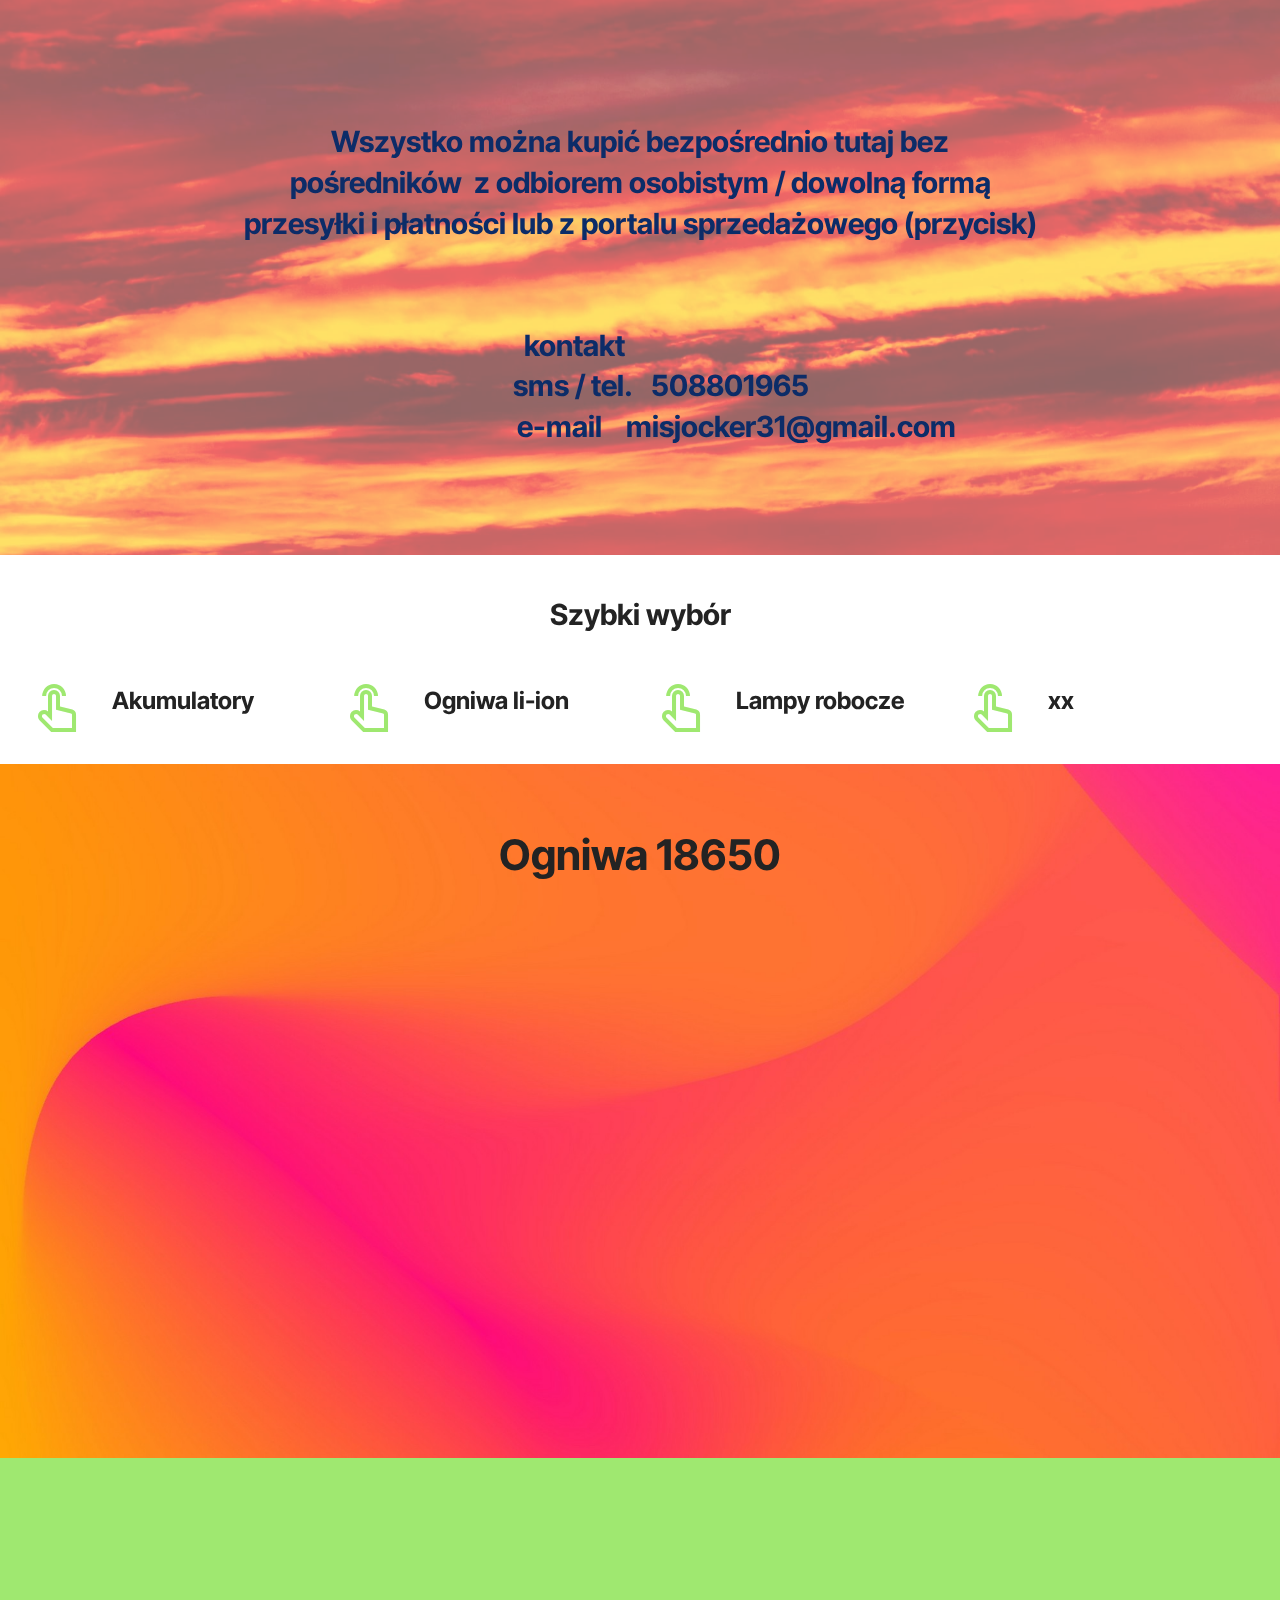
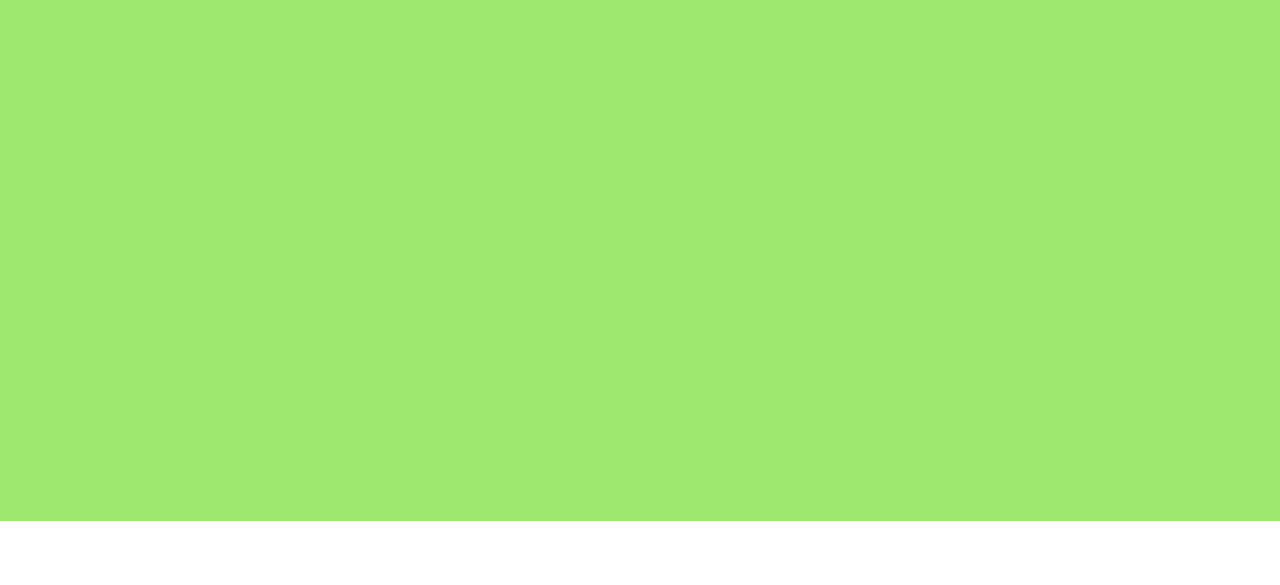
==== commit e75862b7: "Add files via upload" ====
--- a/index.html
+++ b/index.html
@@ -10,16 +10,17 @@
   <meta name="description" content="">
   
   
-  <title>Home</title>
+  <title>Główna</title>
   <link rel="stylesheet" href="assets/web/assets/mobirise-icons2/mobirise2.css">
   <link rel="stylesheet" href="assets/bootstrap/css/bootstrap.min.css">
   <link rel="stylesheet" href="assets/bootstrap/css/bootstrap-grid.min.css">
   <link rel="stylesheet" href="assets/bootstrap/css/bootstrap-reboot.min.css">
+  <link rel="stylesheet" href="assets/parallax/jarallax.css">
   <link rel="stylesheet" href="assets/animatecss/animate.css">
   <link rel="stylesheet" href="assets/theme/css/style.css">
   <link rel="preload" href="https://fonts.googleapis.com/css?family=Inter+Tight:100,200,300,400,500,600,700,800,900,100i,200i,300i,400i,500i,600i,700i,800i,900i&display=swap" as="style" onload="this.onload=null;this.rel='stylesheet'">
   <noscript><link rel="stylesheet" href="https://fonts.googleapis.com/css?family=Inter+Tight:100,200,300,400,500,600,700,800,900,100i,200i,300i,400i,500i,600i,700i,800i,900i&display=swap"></noscript>
-  <link rel="preload" as="style" href="assets/mobirise/css/mbr-additional.css?v=QM0Spp"><link rel="stylesheet" href="assets/mobirise/css/mbr-additional.css?v=QM0Spp" type="text/css">
+  <link rel="preload" as="style" href="assets/mobirise/css/mbr-additional.css?v=6D8wm9"><link rel="stylesheet" href="assets/mobirise/css/mbr-additional.css?v=6D8wm9" type="text/css">
 
   
   
@@ -27,16 +28,16 @@
 </head>
 <body>
   
-  <section data-bs-version="5.1" class="article11 cid-uD6m86zHgv" data-bg-video="https://vimeo.com/428046504" id="article11-27">
+  <section data-bs-version="5.1" class="article11 cid-uD6m86zHgv mbr-parallax-background" id="article11-27">
     
 
-    <div class="mbr-fallback-image disabled">
+    
+    <div class="mbr-overlay" style="opacity: 0.4; background-color: rgb(255, 255, 255);">
     </div>
-    
     <div class="container">
         <div class="row justify-content-center">
-            <div class="title col-md-12 col-lg-10">
-                <h3 class="mbr-section-title mbr-fonts-style align-center mt-0 mb-0 display-7"><strong>Wszystko można zakupić bezpośrednio u mnie bez pośredników&nbsp; z odbiorem osobistym / dowolną formą przesyłki i płatności lub z portalu sprzedażowego (przycisk)</strong><br><strong><br></strong><br><strong>&nbsp; &nbsp; &nbsp;kontakt&nbsp; &nbsp; &nbsp; &nbsp; &nbsp; &nbsp; &nbsp; &nbsp; &nbsp; &nbsp; &nbsp; &nbsp; &nbsp; &nbsp;&nbsp;</strong><strong><br></strong><strong>&nbsp; &nbsp; &nbsp; &nbsp; sms / tel.&nbsp;&nbsp;</strong><br><strong>&nbsp; &nbsp; &nbsp; &nbsp; &nbsp; &nbsp; &nbsp; &nbsp; &nbsp; &nbsp; &nbsp; &nbsp; &nbsp; &nbsp; &nbsp; &nbsp; e-mail&nbsp;</strong></h3>
+            <div class="title col-md-12 col-lg-8">
+                <h3 class="mbr-section-title mbr-fonts-style align-center mt-0 mb-0 display-5"><strong><br></strong><br><br><strong>Wszystko można kupić bezpośrednio tutaj bez pośredników&nbsp; z odbiorem osobistym / dowolną formą przesyłki i płatności lub z portalu sprzedażowego (przycisk)</strong><br><strong><br></strong><br><strong>&nbsp; &nbsp; &nbsp;kontakt&nbsp; &nbsp; &nbsp; &nbsp; &nbsp; &nbsp; &nbsp; &nbsp; &nbsp; &nbsp; &nbsp; &nbsp; &nbsp; &nbsp;</strong><strong><br></strong><strong>&nbsp; &nbsp; &nbsp; &nbsp; sms / tel.&nbsp; &nbsp;508801965&nbsp;</strong><br><strong>&nbsp; &nbsp; &nbsp; &nbsp; &nbsp; &nbsp; &nbsp; &nbsp; &nbsp; &nbsp; &nbsp; &nbsp; &nbsp; &nbsp; &nbsp; &nbsp; e-mail&nbsp; &nbsp; misjocker31@gmail.com</strong></h3>
                 <h4 class="mbr-section-subtitle align-center mbr-fonts-style mt-4 display-7"><br><br></h4>
                 
             </div>
@@ -53,7 +54,7 @@
 		<div class="row justify-content-center">
 			<div class="col-12 content-head">
 				<div class="mb-5">
-					<h5 class="mbr-section-title mbr-fonts-style align-center mb-0 display-5"><strong>Szybki wybór</strong></h5>
+					<h5 class="mbr-section-title mbr-fonts-style align-center mb-0 display-5"><strong><br></strong><strong>Szybki wybór</strong></h5>
 					
 				</div>
 			</div>
@@ -85,73 +86,9 @@
 				</div>
 			</div><div class="item features-without-image col-12 col-md-6 col-lg-3">
 				<div class="item-wrapper">
-					<span class="mbr-iconfont m-auto mobi-mbri-arrow-down mobi-mbri" style="color: rgb(22, 51, 0); fill: rgb(22, 51, 0);"></span>
-					<div class="card-box">
-						<h4 class="card-title mbr-fonts-style mb-1 display-7"><strong>xxx</strong></h4>
-						
-					</div>
-				</div>
-			</div><div class="item features-without-image col-12 col-md-6 col-lg-3">
-				<div class="item-wrapper">
-					<span class="mbr-iconfont m-auto mobi-mbri-success mobi-mbri" style="color: rgb(22, 51, 0); fill: rgb(22, 51, 0);"></span>
-					<div class="card-box">
-						<h4 class="card-title mbr-fonts-style mb-1 display-7"><strong>xxx</strong></h4>
-						
-					</div>
-				</div>
-			</div><div class="item features-without-image col-12 col-md-6 col-lg-3">
-				<div class="item-wrapper">
-					<span class="mbr-iconfont m-auto mobi-mbri-arrow-down mobi-mbri" style="color: rgb(22, 51, 0); fill: rgb(22, 51, 0);"></span>
-					<div class="card-box">
-						<h4 class="card-title mbr-fonts-style mb-1 display-7"><strong>xxx</strong></h4>
-						
-					</div>
-				</div>
-			</div><div class="item features-without-image col-12 col-md-6 col-lg-3">
-				<div class="item-wrapper">
-					<span class="mbr-iconfont m-auto mobi-mbri-arrow-down mobi-mbri" style="color: rgb(22, 51, 0); fill: rgb(22, 51, 0);"></span>
-					<div class="card-box">
-						<h4 class="card-title mbr-fonts-style mb-1 display-7"><strong>xxx</strong></h4>
-						
-					</div>
-				</div>
-			</div><div class="item features-without-image col-12 col-md-6 col-lg-3">
-				<div class="item-wrapper">
-					<span class="mbr-iconfont m-auto mobi-mbri-arrow-down mobi-mbri" style="color: rgb(22, 51, 0); fill: rgb(22, 51, 0);"></span>
-					<div class="card-box">
-						<h4 class="card-title mbr-fonts-style mb-1 display-7"><strong>xxx</strong></h4>
-						
-					</div>
-				</div>
-			</div><div class="item features-without-image col-12 col-md-6 col-lg-3">
-				<div class="item-wrapper">
-					<span class="mbr-iconfont m-auto mobi-mbri-arrow-down mobi-mbri" style="color: rgb(22, 51, 0); fill: rgb(22, 51, 0);"></span>
-					<div class="card-box">
-						<h4 class="card-title mbr-fonts-style mb-1 display-7"><strong>xxx</strong></h4>
-						
-					</div>
-				</div>
-			</div><div class="item features-without-image col-12 col-md-6 col-lg-3">
-				<div class="item-wrapper">
-					<span class="mbr-iconfont m-auto mobi-mbri-arrow-down mobi-mbri" style="color: rgb(22, 51, 0); fill: rgb(22, 51, 0);"></span>
-					<div class="card-box">
-						<h4 class="card-title mbr-fonts-style mb-1 display-7"><strong>xxx</strong></h4>
-						
-					</div>
-				</div>
-			</div><div class="item features-without-image col-12 col-md-6 col-lg-3">
-				<div class="item-wrapper">
-					<span class="mbr-iconfont m-auto mobi-mbri-arrow-down mobi-mbri" style="color: rgb(22, 51, 0); fill: rgb(22, 51, 0);"></span>
-					<div class="card-box">
-						<h4 class="card-title mbr-fonts-style mb-1 display-7"><strong>xxx</strong></h4>
-						
-					</div>
-				</div>
-			</div><div class="item features-without-image col-12 col-md-6 col-lg-3">
-				<div class="item-wrapper">
-					<span class="mbr-iconfont m-auto mobi-mbri-arrow-down mobi-mbri" style="color: rgb(22, 51, 0); fill: rgb(22, 51, 0);"></span>
-					<div class="card-box">
-						<h4 class="card-title mbr-fonts-style mb-1 display-7"><strong>xxx</strong></h4>
+					<span class="mbr-iconfont m-auto mobi-mbri-touch mobi-mbri" style="color: rgb(159, 232, 112); fill: rgb(159, 232, 112);"></span>
+					<div class="card-box">
+						<h4 class="card-title mbr-fonts-style mb-1 display-7"><strong>xx</strong></h4>
 						
 					</div>
 				</div>
@@ -182,10 +119,10 @@
 			<div class="item features-image col-12 col-md-6 col-lg-4 active">
 				<div class="item-wrapper">
 					<div class="item-img mb-3">
-						<a href="index.html#gallery01-34" target="_blank"><img src="assets/images/1-1-770x580.jpg" alt="ogniwa Sanyo" title="" data-slide-to="0" data-bs-slide-to="0"></a>
-					</div>
-					<div class="item-content align-left">
-						<h5 class="item-title mbr-fonts-style mt-0 mb-2 display-5"><strong>ogniwo 18650 Sanyo</strong></h5>
+						<a href="page1.html#gallery01-3r" target="_blank"><img src="assets/images/1-1-770x580.jpg" alt="ogniwa Sanyo" title="" data-slide-to="0" data-bs-slide-to="0"></a>
+					</div>
+					<div class="item-content align-left">
+						<h5 class="item-title mbr-fonts-style mt-0 mb-2 display-5"><strong>ogniwa 18650 Sanyo</strong></h5>
 						<p class="mbr-text mbr-fonts-style mb-3 display-7">Cena 4.00 zł/szt.<br></p>
 						<div class="mbr-section-btn item-footer"><a href="https://allegrolokalnie.pl/oferta/ogniwa-18650-li-ion-akumulator-bateria" class="btn item-btn btn-primary display-7" target="_blank">oferta na Allegro lokalnie&nbsp;<br></a></div>
 					</div>
@@ -193,23 +130,23 @@
 			</div><div class="item features-image col-12 col-md-6 col-lg-4">
 				<div class="item-wrapper">
 					<div class="item-img mb-3">
-						<a href="index.html#gallery01-3b" target="_blank"><img src="assets/images/img-20250118-205641156-mp-kopia-770x574.jpeg" alt="ogniwa GreenCell" title="" data-slide-to="1" data-bs-slide-to="1"></a>
-					</div>
-					<div class="item-content align-left">
-						<h5 class="item-title mbr-fonts-style mb-2 mt-0 display-5"><strong>ogniwo 18650 Green Cell</strong></h5>
-						<p class="mbr-text mbr-fonts-style mb-3 display-7">4,50 zł/szt.&nbsp;</p>
-						<div class="mbr-section-btn item-footer"><a href="https://allegrolokalnie.pl/oferta/ogniwa-18650-li-ion-akumulator-bateria-zjr" class="btn item-btn btn-primary display-7" target="_blank">oferta na Allegro lokalnie&nbsp;<br></a></div>
-					</div>
-				</div>
-			</div><div class="item features-image col-12 col-md-6 col-lg-4">
-				<div class="item-wrapper">
-					<div class="item-img mb-3">
-						<img src="assets/images/itr18650-37v-4080x3072.jpg" alt="ogniwa niebieski" title="" data-slide-to="2" data-bs-slide-to="2">
-					</div>
-					<div class="item-content align-left">
-						<h5 class="item-title mbr-fonts-style mb-2 mt-0 display-5"><strong>ogniwo 18650</strong></h5>
+						<a href="page1.html#gallery01-41" target="_blank"><img src="assets/images/itr18650-37v-4080x3072.jpg" alt="ogniwa niebieski" title="" data-slide-to="1" data-bs-slide-to="1"></a>
+					</div>
+					<div class="item-content align-left">
+						<h5 class="item-title mbr-fonts-style mb-2 mt-0 display-5"><strong>ogniwa 18650</strong></h5>
 						<p class="mbr-text mbr-fonts-style mb-3 display-7">4,50 zł/szt.&nbsp;</p>
 						<div class="mbr-section-btn item-footer"><a href="https://allegrolokalnie.pl/oferta/ogniwa-18650-li-ion-akumulator-bateria-zasilanie" class="btn item-btn btn-primary display-7" target="_blank">oferta na Allegro lokalnie&nbsp;<br></a></div>
+					</div>
+				</div>
+			</div><div class="item features-image col-12 col-md-6 col-lg-4">
+				<div class="item-wrapper">
+					<div class="item-img mb-3">
+						<a href="page1.html#gallery01-3z" target="_blank"><img src="assets/images/img-20250127-200301780-mp.jpg-4080x3072.jpg" alt="ogniwa niebieski" title="" data-slide-to="2" data-bs-slide-to="2"></a>
+					</div>
+					<div class="item-content align-left">
+						<h5 class="item-title mbr-fonts-style mb-2 mt-0 display-5"><strong>ogniwa 18650</strong></h5>
+						<p class="mbr-text mbr-fonts-style mb-3 display-7">4,50 zł/szt.&nbsp;</p>
+						<div class="mbr-section-btn item-footer"><a class="btn item-btn btn-primary display-7" href="https://allegrolokalnie.pl/oferta/ogniwa-18650-li-ion-akumulator-bateria-ukn" target="_blank">oferta na Allegro lokalnie&nbsp;<br></a></div>
 					</div>
 				</div>
 			</div>
@@ -240,7 +177,7 @@
 					<div class="item-content align-left">
 						<h5 class="item-title mbr-fonts-style mt-0 mb-2 display-5"><strong>Akumulator 3,6v</strong></h5>
 						<p class="mbr-text mbr-fonts-style mb-3 display-7">Pakiet 3x18650 3,7v/5A z bms<br>Cena&nbsp; 20.00 zł</p>
-						<div class="mbr-section-btn item-footer"><a href="https://allegrolokalnie.pl/oferta/akumulator-bateria-li-ion-36v5a" class="btn item-btn btn-primary display-7">oferta na Allegro lokalnie<br></a></div>
+						<div class="mbr-section-btn item-footer"><a href="https://allegrolokalnie.pl/oferta/akumulator-bateria-li-ion-36v5a" class="btn item-btn btn-primary display-7" target="_blank">oferta na Allegro lokalnie<br></a></div>
 					</div>
 				</div>
 			</div>
@@ -253,13 +190,13 @@
 					<div class="item-content align-left">
 						<h5 class="item-title mbr-fonts-style mb-2 mt-0 display-5"><strong>Akumulator 12v/2200mAh</strong></h5>
 						<p class="mbr-text mbr-fonts-style mb-3 display-7">Nowy złożony<br>Cena&nbsp; 35.00 zł</p>
-						<div class="mbr-section-btn item-footer"><a href="https://allegrolokalnie.pl/oferta/akumulator-liion-18650-bateria-108126v-do-elektronarzedzi" class="btn item-btn btn-primary display-7">oferta na Allegro lokalnie<br></a></div>
+						<div class="mbr-section-btn item-footer"><a href="https://allegrolokalnie.pl/oferta/akumulator-liion-18650-bateria-108126v-do-elektronarzedzi" class="btn item-btn btn-primary display-7" target="_blank">oferta na Allegro lokalnie<br></a></div>
 					</div>
 				</div>
 			</div><div class="item features-image col-12 col-md-6 col-lg-4">
 				<div class="item-wrapper">
 					<div class="item-img mb-3">
-						<a href="index.html#features03-26"><img src="assets/images/img-20241215-225617783-hdr-kopia-3423x2836.jpg" alt="Mobirise Website Builder" title="" data-slide-to="2" data-bs-slide-to="2"></a>
+						<a href="page1.html#gallery01-42" target="_blank"><img src="assets/images/img-20241215-225617783-hdr-kopia-3423x2836.jpg" alt="Mobirise Website Builder" title="" data-slide-to="2" data-bs-slide-to="2"></a>
 					</div>
 					<div class="item-content align-left">
 						<h5 class="item-title mbr-fonts-style mb-2 mt-0 display-5"><strong>Akumulator do Makita</strong></h5>
@@ -270,235 +207,7 @@
 			</div>
 		</div>
 	</div>
-</section>
-
-<section data-bs-version="5.1" class="gallery1 mbr-gallery cid-uDnGsuKgLN" id="gallery01-34">
-    
-    
-
-    <div class="container-fluid">
-        <div class="row justify-content-center">
-            <div class="col-12 content-head">
-                <div class="mb-5">
-                    <h3 class="mbr-section-title mbr-fonts-style align-center m-0 display-2"><strong>Ogniwa Sanyo</strong></h3>
-                    <h4 class="mbr-section-subtitle mbr-fonts-style align-center mb-0 mt-4 display-7">Li-ion 18650</h4>
-                </div>
-            </div>
-        </div>
-        
-        <div class="row mbr-gallery">
-            <div class="col-12 col-md-6 col-lg-3 item gallery-image active">
-                <div class="item-wrapper mb-3" data-toggle="modal" data-bs-toggle="modal" data-target="#uDoGUAY5Pd-modal" data-bs-target="#uDoGUAY5Pd-modal">
-                    <img class="w-100" src="assets/images/ogniwa-sanyo.-4080x3072.jpg" alt="Mobirise Website Builder" data-slide-to="0" data-bs-slide-to="0" data-target="#lb-uDoGUAY5Pd" data-bs-target="#lb-uDoGUAY5Pd">
-                    <div class="icon-wrapper">
-                        <span class="mobi-mbri mobi-mbri-search mbr-iconfont mbr-iconfont-btn"></span>
-                    </div>
-                </div>
-                
-            </div><div class="col-12 col-md-6 col-lg-3 item gallery-image active">
-                <div class="item-wrapper mb-3" data-toggle="modal" data-bs-toggle="modal" data-target="#uDoGUAY5Pd-modal" data-bs-target="#uDoGUAY5Pd-modal">
-                    <img class="w-100" src="assets/images/ogniwa-sanyo-4080x3072.jpg" alt="Mobirise Website Builder" data-slide-to="1" data-bs-slide-to="1" data-target="#lb-uDoGUAY5Pd" data-bs-target="#lb-uDoGUAY5Pd">
-                    <div class="icon-wrapper">
-                        <span class="mobi-mbri mobi-mbri-search mbr-iconfont mbr-iconfont-btn"></span>
-                    </div>
-                </div>
-                
-            </div><div class="col-12 col-md-6 col-lg-3 item gallery-image active">
-                <div class="item-wrapper mb-3" data-toggle="modal" data-bs-toggle="modal" data-target="#uDoGUAY5Pd-modal" data-bs-target="#uDoGUAY5Pd-modal">
-                    <img class="w-100" src="assets/images/1-1-4080x3072.jpg" alt="Mobirise Website Builder" data-slide-to="2" data-bs-slide-to="2" data-target="#lb-uDoGUAY5Pd" data-bs-target="#lb-uDoGUAY5Pd">
-                    <div class="icon-wrapper">
-                        <span class="mobi-mbri mobi-mbri-search mbr-iconfont mbr-iconfont-btn"></span>
-                    </div>
-                </div>
-                
-            </div><div class="col-12 col-md-6 col-lg-3 item gallery-image active">
-                <div class="item-wrapper mb-3" data-toggle="modal" data-bs-toggle="modal" data-target="#uDoGUAY5Pd-modal" data-bs-target="#uDoGUAY5Pd-modal">
-                    <img class="w-100" src="assets/images/img-20250126-181254542-mp-4080x3072.jpg" alt="Mobirise Website Builder" data-slide-to="3" data-bs-slide-to="3" data-target="#lb-uDoGUAY5Pd" data-bs-target="#lb-uDoGUAY5Pd">
-                    <div class="icon-wrapper">
-                        <span class="mobi-mbri mobi-mbri-search mbr-iconfont mbr-iconfont-btn"></span>
-                    </div>
-                </div>
-                
-            </div>
-            
-            
-            
-            
-            
-            
-            
-        </div>
-
-        <div class="modal mbr-slider" tabindex="-1" role="dialog" aria-hidden="true" id="uDoGUAY5Pd-modal">
-            <div class="modal-dialog" role="document">
-                <div class="modal-content">
-                    <div class="modal-body">
-                        <div class="carousel slide" data-pause="false" data-bs-pause="false" id="lb-uDoGUAY5Pd" data-interval="5000" data-bs-interval="5000">
-                            <div class="carousel-inner">
-                                <div class="carousel-item active">
-                                    <img class="d-block w-100" src="assets/images/ogniwa-sanyo.-4080x3072.jpg" alt="Mobirise Website Builder">
-                                </div><div class="carousel-item">
-                                    <img class="d-block w-100" src="assets/images/ogniwa-sanyo-4080x3072.jpg" alt="Mobirise Website Builder">
-                                </div><div class="carousel-item">
-                                    <img class="d-block w-100" src="assets/images/1-1-4080x3072.jpg" alt="Mobirise Website Builder">
-                                </div><div class="carousel-item">
-                                    <img class="d-block w-100" src="assets/images/img-20250126-181254542-mp-4080x3072.jpg" alt="Mobirise Website Builder">
-                                </div>
-                                
-                                
-                                
-                                
-                                
-                                
-                                
-                            </div>
-                            <ol class="carousel-indicators">
-                                <li data-slide-to="0" data-bs-slide-to="0" class="active" data-target="#lb-uDoGUAY5Pd" data-bs-target="#lb-uDoGUAY5Pd"></li><li data-slide-to="1" data-bs-slide-to="1" class="" data-target="#lb-uDoGUAY5Pd" data-bs-target="#lb-uDoGUAY5Pd"></li><li data-slide-to="2" data-bs-slide-to="2" class="" data-target="#lb-uDoGUAY5Pd" data-bs-target="#lb-uDoGUAY5Pd"></li><li data-slide-to="3" data-bs-slide-to="3" class="" data-target="#lb-uDoGUAY5Pd" data-bs-target="#lb-uDoGUAY5Pd"></li>
-                                
-                                
-                                
-                                
-                                
-                                
-                                
-                            </ol>
-                            <a role="button" href="" class="close" data-dismiss="modal" data-bs-dismiss="modal" aria-label="Close">
-                            </a>
-                            <a class="carousel-control-prev carousel-control" role="button" data-slide="prev" data-bs-slide="prev" href="#lb-uDoGUAY5Pd">
-                                <span class="mobi-mbri mobi-mbri-arrow-prev" aria-hidden="true"></span>
-                                <span class="sr-only visually-hidden">Previous</span>
-                            </a>
-                            <a class="carousel-control-next carousel-control" role="button" data-slide="next" data-bs-slide="next" href="#lb-uDoGUAY5Pd">
-                                <span class="mobi-mbri mobi-mbri-arrow-next" aria-hidden="true"></span>
-                                <span class="sr-only visually-hidden">Next</span>
-                            </a>
-                        </div>
-                    </div>
-                </div>
-            </div>
-        </div>
-    </div>
-</section>
-
-<section data-bs-version="5.1" class="article14 cid-uDnFzVPSGK" id="article14-33">
-    
-    <div class="container">
-        <div class="row justify-content-center">
-            <div class="col-md-12 col-lg-12">
-                <h3 class="mbr-section-title mbr-fonts-style display-5">Stan dobry Marka Sanyo Symbol baterii 18650 Technologia wykonania akumulator litowo-jonowy Pojemność 2000 mAh</h3>
-                
-            </div>
-        </div>
-    </div>
-</section>
-
-<section data-bs-version="5.1" class="gallery1 mbr-gallery cid-uDo651Ltmd" id="gallery01-3b">
-    
-    
-
-    <div class="container-fluid">
-        <div class="row justify-content-center">
-            <div class="col-12 content-head">
-                <div class="mb-5">
-                    <h3 class="mbr-section-title mbr-fonts-style align-center m-0 display-2"><strong>Ogniwa 18650 Green Cell</strong></h3>
-                    
-                </div>
-            </div>
-        </div>
-        
-        <div class="row mbr-gallery">
-            <div class="col-12 col-md-6 col-lg-3 item gallery-image active">
-                <div class="item-wrapper mb-3" data-toggle="modal" data-bs-toggle="modal" data-target="#uDoGUC0bAW-modal" data-bs-target="#uDoGUC0bAW-modal">
-                    <img class="w-100" src="assets/images/img-20250118-202201818-mp-kopia-3823x3072.jpg" alt="Mobirise Website Builder" data-slide-to="0" data-bs-slide-to="0" data-target="#lb-uDoGUC0bAW" data-bs-target="#lb-uDoGUC0bAW">
-                    <div class="icon-wrapper">
-                        <span class="mobi-mbri mobi-mbri-search mbr-iconfont mbr-iconfont-btn"></span>
-                    </div>
-                </div>
-                
-            </div><div class="col-12 col-md-6 col-lg-3 item gallery-image active">
-                <div class="item-wrapper mb-3" data-toggle="modal" data-bs-toggle="modal" data-target="#uDoGUC0bAW-modal" data-bs-target="#uDoGUC0bAW-modal">
-                    <img class="w-100" src="assets/images/img-20250118-205641156-mp-kopia-3681x2742.jpg" alt="Mobirise Website Builder" data-slide-to="1" data-bs-slide-to="1" data-target="#lb-uDoGUC0bAW" data-bs-target="#lb-uDoGUC0bAW">
-                    <div class="icon-wrapper">
-                        <span class="mobi-mbri mobi-mbri-search mbr-iconfont mbr-iconfont-btn"></span>
-                    </div>
-                </div>
-                
-            </div><div class="col-12 col-md-6 col-lg-3 item gallery-image active">
-                <div class="item-wrapper mb-3" data-toggle="modal" data-bs-toggle="modal" data-target="#uDoGUC0bAW-modal" data-bs-target="#uDoGUC0bAW-modal">
-                    <img class="w-100" src="assets/images/img-20250119-230717683-mp-kopia-4080x3072.jpg" alt="Mobirise Website Builder" data-slide-to="2" data-bs-slide-to="2" data-target="#lb-uDoGUC0bAW" data-bs-target="#lb-uDoGUC0bAW">
-                    <div class="icon-wrapper">
-                        <span class="mobi-mbri mobi-mbri-search mbr-iconfont mbr-iconfont-btn"></span>
-                    </div>
-                </div>
-                
-            </div><div class="col-12 col-md-6 col-lg-3 item gallery-image active">
-                <div class="item-wrapper mb-3" data-toggle="modal" data-bs-toggle="modal" data-target="#uDoGUC0bAW-modal" data-bs-target="#uDoGUC0bAW-modal">
-                    <img class="w-100" src="assets/images/img-20250215-151858840-mp-4080x3072.jpg" alt="Mobirise Website Builder" data-slide-to="3" data-bs-slide-to="3" data-target="#lb-uDoGUC0bAW" data-bs-target="#lb-uDoGUC0bAW">
-                    <div class="icon-wrapper">
-                        <span class="mobi-mbri mobi-mbri-search mbr-iconfont mbr-iconfont-btn"></span>
-                    </div>
-                </div>
-                
-            </div>
-            
-            
-            
-            
-            
-            
-            
-        </div>
-
-        <div class="modal mbr-slider" tabindex="-1" role="dialog" aria-hidden="true" id="uDoGUC0bAW-modal">
-            <div class="modal-dialog" role="document">
-                <div class="modal-content">
-                    <div class="modal-body">
-                        <div class="carousel slide carousel-fade" data-pause="false" data-bs-pause="false" id="lb-uDoGUC0bAW" data-interval="6000" data-bs-interval="6000">
-                            <div class="carousel-inner">
-                                <div class="carousel-item active">
-                                    <img class="d-block w-100" src="assets/images/img-20250118-202201818-mp-kopia-3823x3072.jpg" alt="Mobirise Website Builder">
-                                </div><div class="carousel-item">
-                                    <img class="d-block w-100" src="assets/images/img-20250118-205641156-mp-kopia-3681x2742.jpg" alt="Mobirise Website Builder">
-                                </div><div class="carousel-item">
-                                    <img class="d-block w-100" src="assets/images/img-20250119-230717683-mp-kopia-4080x3072.jpg" alt="Mobirise Website Builder">
-                                </div><div class="carousel-item">
-                                    <img class="d-block w-100" src="assets/images/img-20250215-151858840-mp-4080x3072.jpg" alt="Mobirise Website Builder">
-                                </div>
-                                
-                                
-                                
-                                
-                                
-                                
-                                
-                            </div>
-                            <ol class="carousel-indicators">
-                                <li data-slide-to="0" data-bs-slide-to="0" class="active" data-target="#lb-uDoGUC0bAW" data-bs-target="#lb-uDoGUC0bAW"></li><li data-slide-to="1" data-bs-slide-to="1" class="" data-target="#lb-uDoGUC0bAW" data-bs-target="#lb-uDoGUC0bAW"></li><li data-slide-to="2" data-bs-slide-to="2" class="" data-target="#lb-uDoGUC0bAW" data-bs-target="#lb-uDoGUC0bAW"></li><li data-slide-to="3" data-bs-slide-to="3" class="" data-target="#lb-uDoGUC0bAW" data-bs-target="#lb-uDoGUC0bAW"></li>
-                                
-                                
-                                
-                                
-                                
-                                
-                                
-                            </ol>
-                            <a role="button" href="" class="close" data-dismiss="modal" data-bs-dismiss="modal" aria-label="Close">
-                            </a>
-                            <a class="carousel-control-prev carousel-control" role="button" data-slide="prev" data-bs-slide="prev" href="#lb-uDoGUC0bAW">
-                                <span class="mobi-mbri mobi-mbri-arrow-prev" aria-hidden="true"></span>
-                                <span class="sr-only visually-hidden">Previous</span>
-                            </a>
-                            <a class="carousel-control-next carousel-control" role="button" data-slide="next" data-bs-slide="next" href="#lb-uDoGUC0bAW">
-                                <span class="mobi-mbri mobi-mbri-arrow-next" aria-hidden="true"></span>
-                                <span class="sr-only visually-hidden">Next</span>
-                            </a>
-                        </div>
-                    </div>
-                </div>
-            </div>
-        </div>
-    </div>
-</section><section class="display-7" style="padding: 0;align-items: center;justify-content: center;flex-wrap: wrap;    align-content: center;display: flex;position: relative;height: 4rem;"><a href="https://mobiri.se/3790033" style="flex: 1 1;height: 4rem;position: absolute;width: 100%;z-index: 1;"><img alt="" style="height: 4rem;" src="[data-uri]"></a><p style="margin: 0;text-align: center;" class="display-7">&#8204;</p><a style="z-index:1" href="https://mobirise.com/builder/no-code-website-builder.html">No Code Website Builder</a></section><script src="assets/bootstrap/js/bootstrap.bundle.min.js"></script>  <script src="assets/smoothscroll/smooth-scroll.js"></script>  <script src="assets/ytplayer/index.js"></script>  <script src="assets/vimeoplayer/player.js"></script>  <script src="assets/theme/js/script.js"></script>  
+</section><section class="display-7" style="padding: 0;align-items: center;justify-content: center;flex-wrap: wrap;    align-content: center;display: flex;position: relative;height: 4rem;"><a href="https://mobiri.se/" style="flex: 1 1;height: 4rem;position: absolute;width: 100%;z-index: 1;"><img alt="" style="height: 4rem;" src="[data-uri]"></a><p style="margin: 0;text-align: center;" class="display-7">&#8204;</p><a style="z-index:1" href="https://mobirise.com/builder/ai-website-generator.html">AI Website Generator</a></section><script src="assets/bootstrap/js/bootstrap.bundle.min.js"></script>  <script src="assets/parallax/jarallax.js"></script>  <script src="assets/smoothscroll/smooth-scroll.js"></script>  <script src="assets/ytplayer/index.js"></script>  <script src="assets/theme/js/script.js"></script>  
   
   
  <div id="scrollToTop" class="scrollToTop mbr-arrow-up"><a style="text-align: center;"><i class="mbr-arrow-up-icon mbr-arrow-up-icon-cm cm-icon cm-icon-smallarrow-up"></i></a></div>
--- a/assets/parallax/jarallax.css
+++ b/assets/parallax/jarallax.css
@@ -0,0 +1,15 @@
+.jarallax {
+    position: relative;
+    z-index: 0;
+}
+.jarallax > .jarallax-img {
+    position: absolute;
+    object-fit: cover;
+    /* support for plugin https://github.com/bfred-it/object-fit-images */
+    font-family: 'object-fit: cover;';
+    top: 0;
+    left: 0;
+    width: 100%;
+    height: 100%;
+    z-index: -1;
+}--- a/assets/mobirise/css/mbr-additional.css
+++ b/assets/mobirise/css/mbr-additional.css
@@ -11,7 +11,7 @@
 .plan,
 .card,
 .item-wrapper {
-  border-radius: 0 !important;
+  border-radius: 2rem !important;
 }
 .video-wrapper {
   overflow: hidden;
@@ -770,8 +770,9 @@
   }
 }
 .cid-uD6m86zHgv {
-  padding-top: 6rem;
-  padding-bottom: 6rem;
+  padding-top: 0rem;
+  padding-bottom: 0rem;
+  background-image: url("../../../assets/images/zachd-s.zdj..jpg-2000x1333.jpg");
 }
 .cid-uD6m86zHgv .mbr-fallback-image.disabled {
   display: none;
@@ -784,10 +785,10 @@
   height: 100%;
   position: absolute;
   top: 0;
-  background-image: url("../../../assets/images/background1.jpg");
 }
 .cid-uD6m86zHgv .mbr-section-title {
   text-align: center;
+  color: #0c2c68;
 }
 .cid-uDaRBtF9lI {
   padding-top: 0rem;
@@ -878,7 +879,7 @@
 .cid-uD9qIjC5ud {
   padding-top: 0rem;
   padding-bottom: 0rem;
-  background-image: url("../../../assets/images/background1.jpg");
+  background-color: #9fe870;
 }
 .cid-uD9qIjC5ud .item-subtitle {
   line-height: 1.2;
@@ -926,23 +927,28 @@
 .cid-uD9qIjC5ud .content-head {
   max-width: 800px;
 }
-.cid-uDnGsuKgLN {
-  padding-top: 3rem;
-  padding-bottom: 5rem;
-  background-color: #edefeb;
-}
-.cid-uDnGsuKgLN .item {
+.cid-uDreLb9kuO {
+  padding-top: 0rem;
+  padding-bottom: 0rem;
+  background-color: #9fe870;
+}
+.cid-uDreLb9kuO .item {
   margin-bottom: 2rem;
 }
 @media (max-width: 767px) {
-  .cid-uDnGsuKgLN .item {
+  .cid-uDreLb9kuO .item {
     margin-bottom: 1rem;
   }
 }
-.cid-uDnGsuKgLN .item-wrapper {
+.cid-uDreLb9kuO .item-wrapper {
+  height: 100%;
   position: relative;
 }
-.cid-uDnGsuKgLN .item-wrapper .icon-wrapper {
+.cid-uDreLb9kuO .item-wrapper img {
+  height: 100%;
+  object-fit: cover;
+}
+.cid-uDreLb9kuO .item-wrapper .icon-wrapper {
   pointer-events: none;
   position: absolute;
   width: 60px;
@@ -961,26 +967,26 @@
   background-color: #edefea !important;
   transition: 0.2s;
 }
-.cid-uDnGsuKgLN .item-wrapper:hover .icon-wrapper {
+.cid-uDreLb9kuO .item-wrapper:hover .icon-wrapper {
   opacity: 1;
 }
-.cid-uDnGsuKgLN .carousel-control,
-.cid-uDnGsuKgLN .close {
+.cid-uDreLb9kuO .carousel-control,
+.cid-uDreLb9kuO .close {
   background: #1b1b1b;
 }
-.cid-uDnGsuKgLN .carousel-control-prev {
+.cid-uDreLb9kuO .carousel-control-prev {
   margin-left: 2.5rem;
 }
-.cid-uDnGsuKgLN .carousel-control-prev span {
+.cid-uDreLb9kuO .carousel-control-prev span {
   margin-right: 5px;
 }
-.cid-uDnGsuKgLN .carousel-control-next {
+.cid-uDreLb9kuO .carousel-control-next {
   margin-right: 2.5rem;
 }
-.cid-uDnGsuKgLN .carousel-control-next span {
+.cid-uDreLb9kuO .carousel-control-next span {
   margin-left: 5px;
 }
-.cid-uDnGsuKgLN .close {
+.cid-uDreLb9kuO .close {
   position: fixed;
   opacity: 0.5;
   font-size: 22px;
@@ -1000,15 +1006,15 @@
   justify-content: center;
   display: flex;
 }
-.cid-uDnGsuKgLN .close::before {
+.cid-uDreLb9kuO .close::before {
   content: '\e91a';
 }
-.cid-uDnGsuKgLN .close:hover {
+.cid-uDreLb9kuO .close:hover {
   opacity: 1;
   background: #000;
   color: #fff;
 }
-.cid-uDnGsuKgLN .carousel-control {
+.cid-uDreLb9kuO .carousel-control {
   display: flex;
   top: 50%;
   width: 60px;
@@ -1020,26 +1026,26 @@
   border-radius: 50%;
   transition: all 0.3s;
 }
-.cid-uDnGsuKgLN .carousel-control.carousel-control-prev {
+.cid-uDreLb9kuO .carousel-control.carousel-control-prev {
   left: 0;
   margin-left: 2.5rem;
 }
-.cid-uDnGsuKgLN .carousel-control.carousel-control-next {
+.cid-uDreLb9kuO .carousel-control.carousel-control-next {
   right: 0;
   margin-right: 2.5rem;
 }
 @media (max-width: 767px) {
-  .cid-uDnGsuKgLN .carousel-control {
+  .cid-uDreLb9kuO .carousel-control {
     top: auto;
     bottom: 1rem;
   }
 }
-.cid-uDnGsuKgLN .carousel-indicators {
+.cid-uDreLb9kuO .carousel-indicators {
   position: absolute;
   bottom: 0;
   margin-bottom: 3px;
 }
-.cid-uDnGsuKgLN .carousel-indicators li {
+.cid-uDreLb9kuO .carousel-indicators li {
   max-width: 15px;
   height: 15px;
   width: 15px;
@@ -1051,15 +1057,15 @@
   opacity: 0.5;
   transition: all 0.3s;
 }
-.cid-uDnGsuKgLN .carousel-indicators li.active,
-.cid-uDnGsuKgLN .carousel-indicators li:hover {
+.cid-uDreLb9kuO .carousel-indicators li.active,
+.cid-uDreLb9kuO .carousel-indicators li:hover {
   opacity: 0.9;
 }
-.cid-uDnGsuKgLN .carousel-indicators li::after,
-.cid-uDnGsuKgLN .carousel-indicators li::before {
+.cid-uDreLb9kuO .carousel-indicators li::after,
+.cid-uDreLb9kuO .carousel-indicators li::before {
   content: none;
 }
-.cid-uDnGsuKgLN .carousel-indicators.ie-fix {
+.cid-uDreLb9kuO .carousel-indicators.ie-fix {
   left: 50%;
   display: block;
   width: 60%;
@@ -1067,60 +1073,60 @@
   text-align: center;
 }
 @media (max-width: 768px) {
-  .cid-uDnGsuKgLN .carousel-indicators {
+  .cid-uDreLb9kuO .carousel-indicators {
     display: none !important;
   }
 }
 @media (max-width: 991px) {
-  .cid-uDnGsuKgLN .carousel-indicators {
+  .cid-uDreLb9kuO .carousel-indicators {
     margin-bottom: 3.625rem !important;
     padding-left: 2.5rem;
     padding-right: 2.5rem;
   }
 }
 @media (max-width: 767px) {
-  .cid-uDnGsuKgLN .carousel-indicators {
+  .cid-uDreLb9kuO .carousel-indicators {
     display: none;
   }
 }
-.cid-uDnGsuKgLN .carousel-inner {
+.cid-uDreLb9kuO .carousel-inner {
   display: flex;
   align-items: center;
 }
-.cid-uDnGsuKgLN .carousel-inner > .active {
+.cid-uDreLb9kuO .carousel-inner > .active {
   display: block;
 }
-.cid-uDnGsuKgLN .carousel-control.left {
+.cid-uDreLb9kuO .carousel-control.left {
   left: 0;
   margin-left: 2.5rem;
 }
-.cid-uDnGsuKgLN .carousel-control.right {
+.cid-uDreLb9kuO .carousel-control.right {
   right: 0;
   margin-right: 2.5rem;
 }
-.cid-uDnGsuKgLN .carousel-control:hover {
+.cid-uDreLb9kuO .carousel-control:hover {
   background: #1b1b1b;
   color: #fff;
   opacity: 1;
 }
 @media (max-width: 768px) {
-  .cid-uDnGsuKgLN .carousel-control,
-  .cid-uDnGsuKgLN .carousel-indicators,
-  .cid-uDnGsuKgLN .modal .close {
+  .cid-uDreLb9kuO .carousel-control,
+  .cid-uDreLb9kuO .carousel-indicators,
+  .cid-uDreLb9kuO .modal .close {
     position: fixed;
   }
 }
 @media (max-width: 767px) {
-  .cid-uDnGsuKgLN .mbr-slider .carousel-control {
+  .cid-uDreLb9kuO .mbr-slider .carousel-control {
     top: auto;
     bottom: 20px;
   }
-  .cid-uDnGsuKgLN .mbr-slider > .container .carousel-control {
+  .cid-uDreLb9kuO .mbr-slider > .container .carousel-control {
     margin-bottom: 0;
   }
 }
-.cid-uDnGsuKgLN .carousel-indicators .active,
-.cid-uDnGsuKgLN .carousel-indicators li {
+.cid-uDreLb9kuO .carousel-indicators .active,
+.cid-uDreLb9kuO .carousel-indicators li {
   width: 7px;
   height: 7px;
   margin: 3px;
@@ -1128,90 +1134,98 @@
   opacity: 0.5;
   border: 4px solid #000000;
 }
-.cid-uDnGsuKgLN .carousel-indicators .active {
+.cid-uDreLb9kuO .carousel-indicators .active {
   background: #fff;
 }
-.cid-uDnGsuKgLN .carousel-indicators li {
+.cid-uDreLb9kuO .carousel-indicators li {
   max-width: 15px;
   max-height: 15px;
   border-radius: 50%;
 }
-.cid-uDnGsuKgLN .modal {
+.cid-uDreLb9kuO .modal {
   padding-left: 0 !important;
   position: fixed;
   overflow: hidden;
   padding-right: 0 !important;
 }
-.cid-uDnGsuKgLN .modal-dialog {
+.cid-uDreLb9kuO .modal-dialog {
   margin: 0 auto;
   max-width: 100%;
   padding-left: 1rem;
   padding-right: 1rem;
 }
-.cid-uDnGsuKgLN .modal-content {
+.cid-uDreLb9kuO .modal-content {
   border-radius: 0;
   border: none;
   background: transparent;
 }
-.cid-uDnGsuKgLN .modal-body {
+.cid-uDreLb9kuO .modal-body {
   padding: 0;
   display: flex;
   align-items: center;
 }
-.cid-uDnGsuKgLN .modal-body img {
+.cid-uDreLb9kuO .modal-body img {
   width: 100%;
   object-fit: contain;
   max-height: calc(100vh - 1.75rem);
 }
-.cid-uDnGsuKgLN .carousel {
+.cid-uDreLb9kuO .carousel {
   width: 100%;
 }
-.cid-uDnGsuKgLN .modal-backdrop.in {
+.cid-uDreLb9kuO .modal-backdrop.in {
   opacity: 0.8;
 }
-.cid-uDnGsuKgLN .modal.fade .modal-dialog {
+.cid-uDreLb9kuO .modal.fade .modal-dialog {
   transition: margin-top 0.3s ease-out;
 }
-.cid-uDnGsuKgLN .modal.fade .modal-dialog,
-.cid-uDnGsuKgLN .modal.in .modal-dialog {
+.cid-uDreLb9kuO .modal.fade .modal-dialog,
+.cid-uDreLb9kuO .modal.in .modal-dialog {
   transform: none;
 }
-.cid-uDnGsuKgLN .mbr-gallery .item-wrapper {
+.cid-uDreLb9kuO .mbr-gallery .item-wrapper {
   cursor: pointer;
 }
-.cid-uDnGsuKgLN .content-head {
+.cid-uDreLb9kuO .content-head {
   max-width: 800px;
 }
-.cid-uDnFzVPSGK {
+.cid-uDreLb9kuO H3 {
+  color: #163300;
+}
+.cid-uDrhGg0r29 {
   padding-top: 0rem;
   padding-bottom: 0rem;
-  background-color: #ffffff;
-}
-.cid-uDnFzVPSGK .mbr-section-title {
+  background-color: #9fe870;
+}
+.cid-uDrhGg0r29 .mbr-section-title {
   text-align: center;
-  color: #0c2c68;
-}
-.cid-uDnFzVPSGK .mbr-section-subtitle {
+  color: #393193;
+}
+.cid-uDrhGg0r29 .mbr-section-subtitle {
   text-align: center;
   color: #232323;
 }
-.cid-uDo651Ltmd {
-  padding-top: 6rem;
-  padding-bottom: 6rem;
-  background-color: #edefeb;
-}
-.cid-uDo651Ltmd .item {
+.cid-uDro5cMY2j {
+  padding-top: 2rem;
+  padding-bottom: 0rem;
+  background-color: #163300;
+}
+.cid-uDro5cMY2j .item {
   margin-bottom: 2rem;
 }
 @media (max-width: 767px) {
-  .cid-uDo651Ltmd .item {
+  .cid-uDro5cMY2j .item {
     margin-bottom: 1rem;
   }
 }
-.cid-uDo651Ltmd .item-wrapper {
+.cid-uDro5cMY2j .item-wrapper {
+  height: 100%;
   position: relative;
 }
-.cid-uDo651Ltmd .item-wrapper .icon-wrapper {
+.cid-uDro5cMY2j .item-wrapper img {
+  height: 100%;
+  object-fit: cover;
+}
+.cid-uDro5cMY2j .item-wrapper .icon-wrapper {
   pointer-events: none;
   position: absolute;
   width: 60px;
@@ -1230,26 +1244,26 @@
   background-color: #edefea !important;
   transition: 0.2s;
 }
-.cid-uDo651Ltmd .item-wrapper:hover .icon-wrapper {
+.cid-uDro5cMY2j .item-wrapper:hover .icon-wrapper {
   opacity: 1;
 }
-.cid-uDo651Ltmd .carousel-control,
-.cid-uDo651Ltmd .close {
+.cid-uDro5cMY2j .carousel-control,
+.cid-uDro5cMY2j .close {
   background: #1b1b1b;
 }
-.cid-uDo651Ltmd .carousel-control-prev {
+.cid-uDro5cMY2j .carousel-control-prev {
   margin-left: 2.5rem;
 }
-.cid-uDo651Ltmd .carousel-control-prev span {
+.cid-uDro5cMY2j .carousel-control-prev span {
   margin-right: 5px;
 }
-.cid-uDo651Ltmd .carousel-control-next {
+.cid-uDro5cMY2j .carousel-control-next {
   margin-right: 2.5rem;
 }
-.cid-uDo651Ltmd .carousel-control-next span {
+.cid-uDro5cMY2j .carousel-control-next span {
   margin-left: 5px;
 }
-.cid-uDo651Ltmd .close {
+.cid-uDro5cMY2j .close {
   position: fixed;
   opacity: 0.5;
   font-size: 22px;
@@ -1269,15 +1283,15 @@
   justify-content: center;
   display: flex;
 }
-.cid-uDo651Ltmd .close::before {
+.cid-uDro5cMY2j .close::before {
   content: '\e91a';
 }
-.cid-uDo651Ltmd .close:hover {
+.cid-uDro5cMY2j .close:hover {
   opacity: 1;
   background: #000;
   color: #fff;
 }
-.cid-uDo651Ltmd .carousel-control {
+.cid-uDro5cMY2j .carousel-control {
   display: flex;
   top: 50%;
   width: 60px;
@@ -1289,26 +1303,26 @@
   border-radius: 50%;
   transition: all 0.3s;
 }
-.cid-uDo651Ltmd .carousel-control.carousel-control-prev {
+.cid-uDro5cMY2j .carousel-control.carousel-control-prev {
   left: 0;
   margin-left: 2.5rem;
 }
-.cid-uDo651Ltmd .carousel-control.carousel-control-next {
+.cid-uDro5cMY2j .carousel-control.carousel-control-next {
   right: 0;
   margin-right: 2.5rem;
 }
 @media (max-width: 767px) {
-  .cid-uDo651Ltmd .carousel-control {
+  .cid-uDro5cMY2j .carousel-control {
     top: auto;
     bottom: 1rem;
   }
 }
-.cid-uDo651Ltmd .carousel-indicators {
+.cid-uDro5cMY2j .carousel-indicators {
   position: absolute;
   bottom: 0;
   margin-bottom: 3px;
 }
-.cid-uDo651Ltmd .carousel-indicators li {
+.cid-uDro5cMY2j .carousel-indicators li {
   max-width: 15px;
   height: 15px;
   width: 15px;
@@ -1320,15 +1334,15 @@
   opacity: 0.5;
   transition: all 0.3s;
 }
-.cid-uDo651Ltmd .carousel-indicators li.active,
-.cid-uDo651Ltmd .carousel-indicators li:hover {
+.cid-uDro5cMY2j .carousel-indicators li.active,
+.cid-uDro5cMY2j .carousel-indicators li:hover {
   opacity: 0.9;
 }
-.cid-uDo651Ltmd .carousel-indicators li::after,
-.cid-uDo651Ltmd .carousel-indicators li::before {
+.cid-uDro5cMY2j .carousel-indicators li::after,
+.cid-uDro5cMY2j .carousel-indicators li::before {
   content: none;
 }
-.cid-uDo651Ltmd .carousel-indicators.ie-fix {
+.cid-uDro5cMY2j .carousel-indicators.ie-fix {
   left: 50%;
   display: block;
   width: 60%;
@@ -1336,60 +1350,60 @@
   text-align: center;
 }
 @media (max-width: 768px) {
-  .cid-uDo651Ltmd .carousel-indicators {
+  .cid-uDro5cMY2j .carousel-indicators {
     display: none !important;
   }
 }
 @media (max-width: 991px) {
-  .cid-uDo651Ltmd .carousel-indicators {
+  .cid-uDro5cMY2j .carousel-indicators {
     margin-bottom: 3.625rem !important;
     padding-left: 2.5rem;
     padding-right: 2.5rem;
   }
 }
 @media (max-width: 767px) {
-  .cid-uDo651Ltmd .carousel-indicators {
+  .cid-uDro5cMY2j .carousel-indicators {
     display: none;
   }
 }
-.cid-uDo651Ltmd .carousel-inner {
+.cid-uDro5cMY2j .carousel-inner {
   display: flex;
   align-items: center;
 }
-.cid-uDo651Ltmd .carousel-inner > .active {
+.cid-uDro5cMY2j .carousel-inner > .active {
   display: block;
 }
-.cid-uDo651Ltmd .carousel-control.left {
+.cid-uDro5cMY2j .carousel-control.left {
   left: 0;
   margin-left: 2.5rem;
 }
-.cid-uDo651Ltmd .carousel-control.right {
+.cid-uDro5cMY2j .carousel-control.right {
   right: 0;
   margin-right: 2.5rem;
 }
-.cid-uDo651Ltmd .carousel-control:hover {
+.cid-uDro5cMY2j .carousel-control:hover {
   background: #1b1b1b;
   color: #fff;
   opacity: 1;
 }
 @media (max-width: 768px) {
-  .cid-uDo651Ltmd .carousel-control,
-  .cid-uDo651Ltmd .carousel-indicators,
-  .cid-uDo651Ltmd .modal .close {
+  .cid-uDro5cMY2j .carousel-control,
+  .cid-uDro5cMY2j .carousel-indicators,
+  .cid-uDro5cMY2j .modal .close {
     position: fixed;
   }
 }
 @media (max-width: 767px) {
-  .cid-uDo651Ltmd .mbr-slider .carousel-control {
+  .cid-uDro5cMY2j .mbr-slider .carousel-control {
     top: auto;
     bottom: 20px;
   }
-  .cid-uDo651Ltmd .mbr-slider > .container .carousel-control {
+  .cid-uDro5cMY2j .mbr-slider > .container .carousel-control {
     margin-bottom: 0;
   }
 }
-.cid-uDo651Ltmd .carousel-indicators .active,
-.cid-uDo651Ltmd .carousel-indicators li {
+.cid-uDro5cMY2j .carousel-indicators .active,
+.cid-uDro5cMY2j .carousel-indicators li {
   width: 7px;
   height: 7px;
   margin: 3px;
@@ -1397,57 +1411,621 @@
   opacity: 0.5;
   border: 4px solid #000000;
 }
-.cid-uDo651Ltmd .carousel-indicators .active {
+.cid-uDro5cMY2j .carousel-indicators .active {
   background: #fff;
 }
-.cid-uDo651Ltmd .carousel-indicators li {
+.cid-uDro5cMY2j .carousel-indicators li {
   max-width: 15px;
   max-height: 15px;
   border-radius: 50%;
 }
-.cid-uDo651Ltmd .modal {
+.cid-uDro5cMY2j .modal {
   padding-left: 0 !important;
   position: fixed;
   overflow: hidden;
   padding-right: 0 !important;
 }
-.cid-uDo651Ltmd .modal-dialog {
+.cid-uDro5cMY2j .modal-dialog {
   margin: 0 auto;
   max-width: 100%;
   padding-left: 1rem;
   padding-right: 1rem;
 }
-.cid-uDo651Ltmd .modal-content {
+.cid-uDro5cMY2j .modal-content {
   border-radius: 0;
   border: none;
   background: transparent;
 }
-.cid-uDo651Ltmd .modal-body {
+.cid-uDro5cMY2j .modal-body {
   padding: 0;
   display: flex;
   align-items: center;
 }
-.cid-uDo651Ltmd .modal-body img {
+.cid-uDro5cMY2j .modal-body img {
   width: 100%;
   object-fit: contain;
   max-height: calc(100vh - 1.75rem);
 }
-.cid-uDo651Ltmd .carousel {
+.cid-uDro5cMY2j .carousel {
   width: 100%;
 }
-.cid-uDo651Ltmd .modal-backdrop.in {
+.cid-uDro5cMY2j .modal-backdrop.in {
   opacity: 0.8;
 }
-.cid-uDo651Ltmd .modal.fade .modal-dialog {
+.cid-uDro5cMY2j .modal.fade .modal-dialog {
   transition: margin-top 0.3s ease-out;
 }
-.cid-uDo651Ltmd .modal.fade .modal-dialog,
-.cid-uDo651Ltmd .modal.in .modal-dialog {
+.cid-uDro5cMY2j .modal.fade .modal-dialog,
+.cid-uDro5cMY2j .modal.in .modal-dialog {
   transform: none;
 }
-.cid-uDo651Ltmd .mbr-gallery .item-wrapper {
+.cid-uDro5cMY2j .mbr-gallery .item-wrapper {
   cursor: pointer;
 }
-.cid-uDo651Ltmd .content-head {
+.cid-uDro5cMY2j .content-head {
   max-width: 800px;
 }
+.cid-uDro5cMY2j H3 {
+  color: #ffffff;
+}
+.cid-uDrnZj1aXo {
+  padding-top: 1rem;
+  padding-bottom: 0rem;
+  background-color: #163300;
+}
+.cid-uDrnZj1aXo .mbr-section-title {
+  text-align: center;
+  color: #7787a5;
+}
+.cid-uDrnZj1aXo .mbr-section-subtitle {
+  text-align: center;
+  color: #232323;
+}
+.cid-uDrPpfsTM4 {
+  padding-top: 0rem;
+  padding-bottom: 0rem;
+  background-color: #edefeb;
+}
+.cid-uDrPpfsTM4 .item {
+  margin-bottom: 2rem;
+}
+@media (max-width: 767px) {
+  .cid-uDrPpfsTM4 .item {
+    margin-bottom: 1rem;
+  }
+}
+.cid-uDrPpfsTM4 .item-wrapper {
+  height: 100%;
+  position: relative;
+}
+.cid-uDrPpfsTM4 .item-wrapper img {
+  height: 100%;
+  object-fit: cover;
+}
+.cid-uDrPpfsTM4 .item-wrapper .icon-wrapper {
+  pointer-events: none;
+  position: absolute;
+  width: 60px;
+  height: 60px;
+  font-size: 22px;
+  left: 50%;
+  top: 50%;
+  display: flex;
+  align-items: center;
+  justify-content: center;
+  border: 2px solid transparent;
+  border-radius: 50%;
+  opacity: 0;
+  color: #464845 !important;
+  transform: translateX(-50%) translateY(-50%);
+  background-color: #edefea !important;
+  transition: 0.2s;
+}
+.cid-uDrPpfsTM4 .item-wrapper:hover .icon-wrapper {
+  opacity: 1;
+}
+.cid-uDrPpfsTM4 .carousel-control,
+.cid-uDrPpfsTM4 .close {
+  background: #1b1b1b;
+}
+.cid-uDrPpfsTM4 .carousel-control-prev {
+  margin-left: 2.5rem;
+}
+.cid-uDrPpfsTM4 .carousel-control-prev span {
+  margin-right: 5px;
+}
+.cid-uDrPpfsTM4 .carousel-control-next {
+  margin-right: 2.5rem;
+}
+.cid-uDrPpfsTM4 .carousel-control-next span {
+  margin-left: 5px;
+}
+.cid-uDrPpfsTM4 .close {
+  position: fixed;
+  opacity: 0.5;
+  font-size: 22px;
+  font-weight: 300;
+  width: 60px;
+  height: 60px;
+  border-radius: 50%;
+  color: #fff;
+  top: 2.5rem;
+  right: 2.5rem;
+  border: 2px solid #fff;
+  text-shadow: none;
+  z-index: 5;
+  transition: opacity 0.3s ease;
+  font-family: 'Moririse2';
+  align-items: center;
+  justify-content: center;
+  display: flex;
+}
+.cid-uDrPpfsTM4 .close::before {
+  content: '\e91a';
+}
+.cid-uDrPpfsTM4 .close:hover {
+  opacity: 1;
+  background: #000;
+  color: #fff;
+}
+.cid-uDrPpfsTM4 .carousel-control {
+  display: flex;
+  top: 50%;
+  width: 60px;
+  height: 60px;
+  margin-top: -1.5rem;
+  font-size: 22px;
+  background-color: rgba(0, 0, 0, 0.5);
+  border: 2px solid #fff;
+  border-radius: 50%;
+  transition: all 0.3s;
+}
+.cid-uDrPpfsTM4 .carousel-control.carousel-control-prev {
+  left: 0;
+  margin-left: 2.5rem;
+}
+.cid-uDrPpfsTM4 .carousel-control.carousel-control-next {
+  right: 0;
+  margin-right: 2.5rem;
+}
+@media (max-width: 767px) {
+  .cid-uDrPpfsTM4 .carousel-control {
+    top: auto;
+    bottom: 1rem;
+  }
+}
+.cid-uDrPpfsTM4 .carousel-indicators {
+  position: absolute;
+  bottom: 0;
+  margin-bottom: 3px;
+}
+.cid-uDrPpfsTM4 .carousel-indicators li {
+  max-width: 15px;
+  height: 15px;
+  width: 15px;
+  max-height: 15px;
+  margin: 3px;
+  background-color: rgba(0, 0, 0, 0.5);
+  border: 2px solid #fff;
+  border-radius: 50%;
+  opacity: 0.5;
+  transition: all 0.3s;
+}
+.cid-uDrPpfsTM4 .carousel-indicators li.active,
+.cid-uDrPpfsTM4 .carousel-indicators li:hover {
+  opacity: 0.9;
+}
+.cid-uDrPpfsTM4 .carousel-indicators li::after,
+.cid-uDrPpfsTM4 .carousel-indicators li::before {
+  content: none;
+}
+.cid-uDrPpfsTM4 .carousel-indicators.ie-fix {
+  left: 50%;
+  display: block;
+  width: 60%;
+  margin-left: -30%;
+  text-align: center;
+}
+@media (max-width: 768px) {
+  .cid-uDrPpfsTM4 .carousel-indicators {
+    display: none !important;
+  }
+}
+@media (max-width: 991px) {
+  .cid-uDrPpfsTM4 .carousel-indicators {
+    margin-bottom: 3.625rem !important;
+    padding-left: 2.5rem;
+    padding-right: 2.5rem;
+  }
+}
+@media (max-width: 767px) {
+  .cid-uDrPpfsTM4 .carousel-indicators {
+    display: none;
+  }
+}
+.cid-uDrPpfsTM4 .carousel-inner {
+  display: flex;
+  align-items: center;
+}
+.cid-uDrPpfsTM4 .carousel-inner > .active {
+  display: block;
+}
+.cid-uDrPpfsTM4 .carousel-control.left {
+  left: 0;
+  margin-left: 2.5rem;
+}
+.cid-uDrPpfsTM4 .carousel-control.right {
+  right: 0;
+  margin-right: 2.5rem;
+}
+.cid-uDrPpfsTM4 .carousel-control:hover {
+  background: #1b1b1b;
+  color: #fff;
+  opacity: 1;
+}
+@media (max-width: 768px) {
+  .cid-uDrPpfsTM4 .carousel-control,
+  .cid-uDrPpfsTM4 .carousel-indicators,
+  .cid-uDrPpfsTM4 .modal .close {
+    position: fixed;
+  }
+}
+@media (max-width: 767px) {
+  .cid-uDrPpfsTM4 .mbr-slider .carousel-control {
+    top: auto;
+    bottom: 20px;
+  }
+  .cid-uDrPpfsTM4 .mbr-slider > .container .carousel-control {
+    margin-bottom: 0;
+  }
+}
+.cid-uDrPpfsTM4 .carousel-indicators .active,
+.cid-uDrPpfsTM4 .carousel-indicators li {
+  width: 7px;
+  height: 7px;
+  margin: 3px;
+  background: #000000;
+  opacity: 0.5;
+  border: 4px solid #000000;
+}
+.cid-uDrPpfsTM4 .carousel-indicators .active {
+  background: #fff;
+}
+.cid-uDrPpfsTM4 .carousel-indicators li {
+  max-width: 15px;
+  max-height: 15px;
+  border-radius: 50%;
+}
+.cid-uDrPpfsTM4 .modal {
+  padding-left: 0 !important;
+  position: fixed;
+  overflow: hidden;
+  padding-right: 0 !important;
+}
+.cid-uDrPpfsTM4 .modal-dialog {
+  margin: 0 auto;
+  max-width: 100%;
+  padding-left: 1rem;
+  padding-right: 1rem;
+}
+.cid-uDrPpfsTM4 .modal-content {
+  border-radius: 0;
+  border: none;
+  background: transparent;
+}
+.cid-uDrPpfsTM4 .modal-body {
+  padding: 0;
+  display: flex;
+  align-items: center;
+}
+.cid-uDrPpfsTM4 .modal-body img {
+  width: 100%;
+  object-fit: contain;
+  max-height: calc(100vh - 1.75rem);
+}
+.cid-uDrPpfsTM4 .carousel {
+  width: 100%;
+}
+.cid-uDrPpfsTM4 .modal-backdrop.in {
+  opacity: 0.8;
+}
+.cid-uDrPpfsTM4 .modal.fade .modal-dialog {
+  transition: margin-top 0.3s ease-out;
+}
+.cid-uDrPpfsTM4 .modal.fade .modal-dialog,
+.cid-uDrPpfsTM4 .modal.in .modal-dialog {
+  transform: none;
+}
+.cid-uDrPpfsTM4 .mbr-gallery .item-wrapper {
+  cursor: pointer;
+}
+.cid-uDrPpfsTM4 .content-head {
+  max-width: 800px;
+}
+.cid-uDrP8ZdCnR {
+  padding-top: 0rem;
+  padding-bottom: 0rem;
+  background-color: #ffffff;
+}
+.cid-uDrP8ZdCnR .mbr-section-title {
+  text-align: center;
+  color: #393193;
+}
+.cid-uDrP8ZdCnR .mbr-section-subtitle {
+  text-align: center;
+  color: #232323;
+}
+.cid-uDrXQX9Po4 {
+  padding-top: 0rem;
+  padding-bottom: 0rem;
+  background-color: #ffeb69;
+}
+.cid-uDrXQX9Po4 .item {
+  margin-bottom: 2rem;
+}
+@media (max-width: 767px) {
+  .cid-uDrXQX9Po4 .item {
+    margin-bottom: 1rem;
+  }
+}
+.cid-uDrXQX9Po4 .item-wrapper {
+  height: 100%;
+  position: relative;
+}
+.cid-uDrXQX9Po4 .item-wrapper img {
+  height: 100%;
+  object-fit: cover;
+}
+.cid-uDrXQX9Po4 .item-wrapper .icon-wrapper {
+  pointer-events: none;
+  position: absolute;
+  width: 60px;
+  height: 60px;
+  font-size: 22px;
+  left: 50%;
+  top: 50%;
+  display: flex;
+  align-items: center;
+  justify-content: center;
+  border: 2px solid transparent;
+  border-radius: 50%;
+  opacity: 0;
+  color: #464845 !important;
+  transform: translateX(-50%) translateY(-50%);
+  background-color: #edefea !important;
+  transition: 0.2s;
+}
+.cid-uDrXQX9Po4 .item-wrapper:hover .icon-wrapper {
+  opacity: 1;
+}
+.cid-uDrXQX9Po4 .carousel-control,
+.cid-uDrXQX9Po4 .close {
+  background: #1b1b1b;
+}
+.cid-uDrXQX9Po4 .carousel-control-prev {
+  margin-left: 2.5rem;
+}
+.cid-uDrXQX9Po4 .carousel-control-prev span {
+  margin-right: 5px;
+}
+.cid-uDrXQX9Po4 .carousel-control-next {
+  margin-right: 2.5rem;
+}
+.cid-uDrXQX9Po4 .carousel-control-next span {
+  margin-left: 5px;
+}
+.cid-uDrXQX9Po4 .close {
+  position: fixed;
+  opacity: 0.5;
+  font-size: 22px;
+  font-weight: 300;
+  width: 60px;
+  height: 60px;
+  border-radius: 50%;
+  color: #fff;
+  top: 2.5rem;
+  right: 2.5rem;
+  border: 2px solid #fff;
+  text-shadow: none;
+  z-index: 5;
+  transition: opacity 0.3s ease;
+  font-family: 'Moririse2';
+  align-items: center;
+  justify-content: center;
+  display: flex;
+}
+.cid-uDrXQX9Po4 .close::before {
+  content: '\e91a';
+}
+.cid-uDrXQX9Po4 .close:hover {
+  opacity: 1;
+  background: #000;
+  color: #fff;
+}
+.cid-uDrXQX9Po4 .carousel-control {
+  display: flex;
+  top: 50%;
+  width: 60px;
+  height: 60px;
+  margin-top: -1.5rem;
+  font-size: 22px;
+  background-color: rgba(0, 0, 0, 0.5);
+  border: 2px solid #fff;
+  border-radius: 50%;
+  transition: all 0.3s;
+}
+.cid-uDrXQX9Po4 .carousel-control.carousel-control-prev {
+  left: 0;
+  margin-left: 2.5rem;
+}
+.cid-uDrXQX9Po4 .carousel-control.carousel-control-next {
+  right: 0;
+  margin-right: 2.5rem;
+}
+@media (max-width: 767px) {
+  .cid-uDrXQX9Po4 .carousel-control {
+    top: auto;
+    bottom: 1rem;
+  }
+}
+.cid-uDrXQX9Po4 .carousel-indicators {
+  position: absolute;
+  bottom: 0;
+  margin-bottom: 3px;
+}
+.cid-uDrXQX9Po4 .carousel-indicators li {
+  max-width: 15px;
+  height: 15px;
+  width: 15px;
+  max-height: 15px;
+  margin: 3px;
+  background-color: rgba(0, 0, 0, 0.5);
+  border: 2px solid #fff;
+  border-radius: 50%;
+  opacity: 0.5;
+  transition: all 0.3s;
+}
+.cid-uDrXQX9Po4 .carousel-indicators li.active,
+.cid-uDrXQX9Po4 .carousel-indicators li:hover {
+  opacity: 0.9;
+}
+.cid-uDrXQX9Po4 .carousel-indicators li::after,
+.cid-uDrXQX9Po4 .carousel-indicators li::before {
+  content: none;
+}
+.cid-uDrXQX9Po4 .carousel-indicators.ie-fix {
+  left: 50%;
+  display: block;
+  width: 60%;
+  margin-left: -30%;
+  text-align: center;
+}
+@media (max-width: 768px) {
+  .cid-uDrXQX9Po4 .carousel-indicators {
+    display: none !important;
+  }
+}
+@media (max-width: 991px) {
+  .cid-uDrXQX9Po4 .carousel-indicators {
+    margin-bottom: 3.625rem !important;
+    padding-left: 2.5rem;
+    padding-right: 2.5rem;
+  }
+}
+@media (max-width: 767px) {
+  .cid-uDrXQX9Po4 .carousel-indicators {
+    display: none;
+  }
+}
+.cid-uDrXQX9Po4 .carousel-inner {
+  display: flex;
+  align-items: center;
+}
+.cid-uDrXQX9Po4 .carousel-inner > .active {
+  display: block;
+}
+.cid-uDrXQX9Po4 .carousel-control.left {
+  left: 0;
+  margin-left: 2.5rem;
+}
+.cid-uDrXQX9Po4 .carousel-control.right {
+  right: 0;
+  margin-right: 2.5rem;
+}
+.cid-uDrXQX9Po4 .carousel-control:hover {
+  background: #1b1b1b;
+  color: #fff;
+  opacity: 1;
+}
+@media (max-width: 768px) {
+  .cid-uDrXQX9Po4 .carousel-control,
+  .cid-uDrXQX9Po4 .carousel-indicators,
+  .cid-uDrXQX9Po4 .modal .close {
+    position: fixed;
+  }
+}
+@media (max-width: 767px) {
+  .cid-uDrXQX9Po4 .mbr-slider .carousel-control {
+    top: auto;
+    bottom: 20px;
+  }
+  .cid-uDrXQX9Po4 .mbr-slider > .container .carousel-control {
+    margin-bottom: 0;
+  }
+}
+.cid-uDrXQX9Po4 .carousel-indicators .active,
+.cid-uDrXQX9Po4 .carousel-indicators li {
+  width: 7px;
+  height: 7px;
+  margin: 3px;
+  background: #000000;
+  opacity: 0.5;
+  border: 4px solid #000000;
+}
+.cid-uDrXQX9Po4 .carousel-indicators .active {
+  background: #fff;
+}
+.cid-uDrXQX9Po4 .carousel-indicators li {
+  max-width: 15px;
+  max-height: 15px;
+  border-radius: 50%;
+}
+.cid-uDrXQX9Po4 .modal {
+  padding-left: 0 !important;
+  position: fixed;
+  overflow: hidden;
+  padding-right: 0 !important;
+}
+.cid-uDrXQX9Po4 .modal-dialog {
+  margin: 0 auto;
+  max-width: 100%;
+  padding-left: 1rem;
+  padding-right: 1rem;
+}
+.cid-uDrXQX9Po4 .modal-content {
+  border-radius: 0;
+  border: none;
+  background: transparent;
+}
+.cid-uDrXQX9Po4 .modal-body {
+  padding: 0;
+  display: flex;
+  align-items: center;
+}
+.cid-uDrXQX9Po4 .modal-body img {
+  width: 100%;
+  object-fit: contain;
+  max-height: calc(100vh - 1.75rem);
+}
+.cid-uDrXQX9Po4 .carousel {
+  width: 100%;
+}
+.cid-uDrXQX9Po4 .modal-backdrop.in {
+  opacity: 0.8;
+}
+.cid-uDrXQX9Po4 .modal.fade .modal-dialog {
+  transition: margin-top 0.3s ease-out;
+}
+.cid-uDrXQX9Po4 .modal.fade .modal-dialog,
+.cid-uDrXQX9Po4 .modal.in .modal-dialog {
+  transform: none;
+}
+.cid-uDrXQX9Po4 .mbr-gallery .item-wrapper {
+  cursor: pointer;
+}
+.cid-uDrXQX9Po4 .content-head {
+  max-width: 800px;
+}
+.cid-uDrXWp4Vsu {
+  padding-top: 5rem;
+  padding-bottom: 5rem;
+  background-color: #ffeb69;
+}
+.cid-uDrXWp4Vsu .mbr-section-title {
+  text-align: center;
+  color: #393193;
+}
+.cid-uDrXWp4Vsu .mbr-section-subtitle {
+  text-align: center;
+  color: #232323;
+}
--- a/assets/mobirise/css/mbr-additional.css
+++ b/assets/mobirise/css/mbr-additional.css
@@ -11,7 +11,7 @@
 .plan,
 .card,
 .item-wrapper {
-  border-radius: 0 !important;
+  border-radius: 2rem !important;
 }
 .video-wrapper {
   overflow: hidden;
@@ -770,8 +770,9 @@
   }
 }
 .cid-uD6m86zHgv {
-  padding-top: 6rem;
-  padding-bottom: 6rem;
+  padding-top: 0rem;
+  padding-bottom: 0rem;
+  background-image: url("../../../assets/images/zachd-s.zdj..jpg-2000x1333.jpg");
 }
 .cid-uD6m86zHgv .mbr-fallback-image.disabled {
   display: none;
@@ -784,10 +785,10 @@
   height: 100%;
   position: absolute;
   top: 0;
-  background-image: url("../../../assets/images/background1.jpg");
 }
 .cid-uD6m86zHgv .mbr-section-title {
   text-align: center;
+  color: #0c2c68;
 }
 .cid-uDaRBtF9lI {
   padding-top: 0rem;
@@ -878,7 +879,7 @@
 .cid-uD9qIjC5ud {
   padding-top: 0rem;
   padding-bottom: 0rem;
-  background-image: url("../../../assets/images/background1.jpg");
+  background-color: #9fe870;
 }
 .cid-uD9qIjC5ud .item-subtitle {
   line-height: 1.2;
@@ -926,23 +927,28 @@
 .cid-uD9qIjC5ud .content-head {
   max-width: 800px;
 }
-.cid-uDnGsuKgLN {
-  padding-top: 3rem;
-  padding-bottom: 5rem;
-  background-color: #edefeb;
-}
-.cid-uDnGsuKgLN .item {
+.cid-uDreLb9kuO {
+  padding-top: 0rem;
+  padding-bottom: 0rem;
+  background-color: #9fe870;
+}
+.cid-uDreLb9kuO .item {
   margin-bottom: 2rem;
 }
 @media (max-width: 767px) {
-  .cid-uDnGsuKgLN .item {
+  .cid-uDreLb9kuO .item {
     margin-bottom: 1rem;
   }
 }
-.cid-uDnGsuKgLN .item-wrapper {
+.cid-uDreLb9kuO .item-wrapper {
+  height: 100%;
   position: relative;
 }
-.cid-uDnGsuKgLN .item-wrapper .icon-wrapper {
+.cid-uDreLb9kuO .item-wrapper img {
+  height: 100%;
+  object-fit: cover;
+}
+.cid-uDreLb9kuO .item-wrapper .icon-wrapper {
   pointer-events: none;
   position: absolute;
   width: 60px;
@@ -961,26 +967,26 @@
   background-color: #edefea !important;
   transition: 0.2s;
 }
-.cid-uDnGsuKgLN .item-wrapper:hover .icon-wrapper {
+.cid-uDreLb9kuO .item-wrapper:hover .icon-wrapper {
   opacity: 1;
 }
-.cid-uDnGsuKgLN .carousel-control,
-.cid-uDnGsuKgLN .close {
+.cid-uDreLb9kuO .carousel-control,
+.cid-uDreLb9kuO .close {
   background: #1b1b1b;
 }
-.cid-uDnGsuKgLN .carousel-control-prev {
+.cid-uDreLb9kuO .carousel-control-prev {
   margin-left: 2.5rem;
 }
-.cid-uDnGsuKgLN .carousel-control-prev span {
+.cid-uDreLb9kuO .carousel-control-prev span {
   margin-right: 5px;
 }
-.cid-uDnGsuKgLN .carousel-control-next {
+.cid-uDreLb9kuO .carousel-control-next {
   margin-right: 2.5rem;
 }
-.cid-uDnGsuKgLN .carousel-control-next span {
+.cid-uDreLb9kuO .carousel-control-next span {
   margin-left: 5px;
 }
-.cid-uDnGsuKgLN .close {
+.cid-uDreLb9kuO .close {
   position: fixed;
   opacity: 0.5;
   font-size: 22px;
@@ -1000,15 +1006,15 @@
   justify-content: center;
   display: flex;
 }
-.cid-uDnGsuKgLN .close::before {
+.cid-uDreLb9kuO .close::before {
   content: '\e91a';
 }
-.cid-uDnGsuKgLN .close:hover {
+.cid-uDreLb9kuO .close:hover {
   opacity: 1;
   background: #000;
   color: #fff;
 }
-.cid-uDnGsuKgLN .carousel-control {
+.cid-uDreLb9kuO .carousel-control {
   display: flex;
   top: 50%;
   width: 60px;
@@ -1020,26 +1026,26 @@
   border-radius: 50%;
   transition: all 0.3s;
 }
-.cid-uDnGsuKgLN .carousel-control.carousel-control-prev {
+.cid-uDreLb9kuO .carousel-control.carousel-control-prev {
   left: 0;
   margin-left: 2.5rem;
 }
-.cid-uDnGsuKgLN .carousel-control.carousel-control-next {
+.cid-uDreLb9kuO .carousel-control.carousel-control-next {
   right: 0;
   margin-right: 2.5rem;
 }
 @media (max-width: 767px) {
-  .cid-uDnGsuKgLN .carousel-control {
+  .cid-uDreLb9kuO .carousel-control {
     top: auto;
     bottom: 1rem;
   }
 }
-.cid-uDnGsuKgLN .carousel-indicators {
+.cid-uDreLb9kuO .carousel-indicators {
   position: absolute;
   bottom: 0;
   margin-bottom: 3px;
 }
-.cid-uDnGsuKgLN .carousel-indicators li {
+.cid-uDreLb9kuO .carousel-indicators li {
   max-width: 15px;
   height: 15px;
   width: 15px;
@@ -1051,15 +1057,15 @@
   opacity: 0.5;
   transition: all 0.3s;
 }
-.cid-uDnGsuKgLN .carousel-indicators li.active,
-.cid-uDnGsuKgLN .carousel-indicators li:hover {
+.cid-uDreLb9kuO .carousel-indicators li.active,
+.cid-uDreLb9kuO .carousel-indicators li:hover {
   opacity: 0.9;
 }
-.cid-uDnGsuKgLN .carousel-indicators li::after,
-.cid-uDnGsuKgLN .carousel-indicators li::before {
+.cid-uDreLb9kuO .carousel-indicators li::after,
+.cid-uDreLb9kuO .carousel-indicators li::before {
   content: none;
 }
-.cid-uDnGsuKgLN .carousel-indicators.ie-fix {
+.cid-uDreLb9kuO .carousel-indicators.ie-fix {
   left: 50%;
   display: block;
   width: 60%;
@@ -1067,60 +1073,60 @@
   text-align: center;
 }
 @media (max-width: 768px) {
-  .cid-uDnGsuKgLN .carousel-indicators {
+  .cid-uDreLb9kuO .carousel-indicators {
     display: none !important;
   }
 }
 @media (max-width: 991px) {
-  .cid-uDnGsuKgLN .carousel-indicators {
+  .cid-uDreLb9kuO .carousel-indicators {
     margin-bottom: 3.625rem !important;
     padding-left: 2.5rem;
     padding-right: 2.5rem;
   }
 }
 @media (max-width: 767px) {
-  .cid-uDnGsuKgLN .carousel-indicators {
+  .cid-uDreLb9kuO .carousel-indicators {
     display: none;
   }
 }
-.cid-uDnGsuKgLN .carousel-inner {
+.cid-uDreLb9kuO .carousel-inner {
   display: flex;
   align-items: center;
 }
-.cid-uDnGsuKgLN .carousel-inner > .active {
+.cid-uDreLb9kuO .carousel-inner > .active {
   display: block;
 }
-.cid-uDnGsuKgLN .carousel-control.left {
+.cid-uDreLb9kuO .carousel-control.left {
   left: 0;
   margin-left: 2.5rem;
 }
-.cid-uDnGsuKgLN .carousel-control.right {
+.cid-uDreLb9kuO .carousel-control.right {
   right: 0;
   margin-right: 2.5rem;
 }
-.cid-uDnGsuKgLN .carousel-control:hover {
+.cid-uDreLb9kuO .carousel-control:hover {
   background: #1b1b1b;
   color: #fff;
   opacity: 1;
 }
 @media (max-width: 768px) {
-  .cid-uDnGsuKgLN .carousel-control,
-  .cid-uDnGsuKgLN .carousel-indicators,
-  .cid-uDnGsuKgLN .modal .close {
+  .cid-uDreLb9kuO .carousel-control,
+  .cid-uDreLb9kuO .carousel-indicators,
+  .cid-uDreLb9kuO .modal .close {
     position: fixed;
   }
 }
 @media (max-width: 767px) {
-  .cid-uDnGsuKgLN .mbr-slider .carousel-control {
+  .cid-uDreLb9kuO .mbr-slider .carousel-control {
     top: auto;
     bottom: 20px;
   }
-  .cid-uDnGsuKgLN .mbr-slider > .container .carousel-control {
+  .cid-uDreLb9kuO .mbr-slider > .container .carousel-control {
     margin-bottom: 0;
   }
 }
-.cid-uDnGsuKgLN .carousel-indicators .active,
-.cid-uDnGsuKgLN .carousel-indicators li {
+.cid-uDreLb9kuO .carousel-indicators .active,
+.cid-uDreLb9kuO .carousel-indicators li {
   width: 7px;
   height: 7px;
   margin: 3px;
@@ -1128,90 +1134,98 @@
   opacity: 0.5;
   border: 4px solid #000000;
 }
-.cid-uDnGsuKgLN .carousel-indicators .active {
+.cid-uDreLb9kuO .carousel-indicators .active {
   background: #fff;
 }
-.cid-uDnGsuKgLN .carousel-indicators li {
+.cid-uDreLb9kuO .carousel-indicators li {
   max-width: 15px;
   max-height: 15px;
   border-radius: 50%;
 }
-.cid-uDnGsuKgLN .modal {
+.cid-uDreLb9kuO .modal {
   padding-left: 0 !important;
   position: fixed;
   overflow: hidden;
   padding-right: 0 !important;
 }
-.cid-uDnGsuKgLN .modal-dialog {
+.cid-uDreLb9kuO .modal-dialog {
   margin: 0 auto;
   max-width: 100%;
   padding-left: 1rem;
   padding-right: 1rem;
 }
-.cid-uDnGsuKgLN .modal-content {
+.cid-uDreLb9kuO .modal-content {
   border-radius: 0;
   border: none;
   background: transparent;
 }
-.cid-uDnGsuKgLN .modal-body {
+.cid-uDreLb9kuO .modal-body {
   padding: 0;
   display: flex;
   align-items: center;
 }
-.cid-uDnGsuKgLN .modal-body img {
+.cid-uDreLb9kuO .modal-body img {
   width: 100%;
   object-fit: contain;
   max-height: calc(100vh - 1.75rem);
 }
-.cid-uDnGsuKgLN .carousel {
+.cid-uDreLb9kuO .carousel {
   width: 100%;
 }
-.cid-uDnGsuKgLN .modal-backdrop.in {
+.cid-uDreLb9kuO .modal-backdrop.in {
   opacity: 0.8;
 }
-.cid-uDnGsuKgLN .modal.fade .modal-dialog {
+.cid-uDreLb9kuO .modal.fade .modal-dialog {
   transition: margin-top 0.3s ease-out;
 }
-.cid-uDnGsuKgLN .modal.fade .modal-dialog,
-.cid-uDnGsuKgLN .modal.in .modal-dialog {
+.cid-uDreLb9kuO .modal.fade .modal-dialog,
+.cid-uDreLb9kuO .modal.in .modal-dialog {
   transform: none;
 }
-.cid-uDnGsuKgLN .mbr-gallery .item-wrapper {
+.cid-uDreLb9kuO .mbr-gallery .item-wrapper {
   cursor: pointer;
 }
-.cid-uDnGsuKgLN .content-head {
+.cid-uDreLb9kuO .content-head {
   max-width: 800px;
 }
-.cid-uDnFzVPSGK {
+.cid-uDreLb9kuO H3 {
+  color: #163300;
+}
+.cid-uDrhGg0r29 {
   padding-top: 0rem;
   padding-bottom: 0rem;
-  background-color: #ffffff;
-}
-.cid-uDnFzVPSGK .mbr-section-title {
+  background-color: #9fe870;
+}
+.cid-uDrhGg0r29 .mbr-section-title {
   text-align: center;
-  color: #0c2c68;
-}
-.cid-uDnFzVPSGK .mbr-section-subtitle {
+  color: #393193;
+}
+.cid-uDrhGg0r29 .mbr-section-subtitle {
   text-align: center;
   color: #232323;
 }
-.cid-uDo651Ltmd {
-  padding-top: 6rem;
-  padding-bottom: 6rem;
-  background-color: #edefeb;
-}
-.cid-uDo651Ltmd .item {
+.cid-uDro5cMY2j {
+  padding-top: 2rem;
+  padding-bottom: 0rem;
+  background-color: #163300;
+}
+.cid-uDro5cMY2j .item {
   margin-bottom: 2rem;
 }
 @media (max-width: 767px) {
-  .cid-uDo651Ltmd .item {
+  .cid-uDro5cMY2j .item {
     margin-bottom: 1rem;
   }
 }
-.cid-uDo651Ltmd .item-wrapper {
+.cid-uDro5cMY2j .item-wrapper {
+  height: 100%;
   position: relative;
 }
-.cid-uDo651Ltmd .item-wrapper .icon-wrapper {
+.cid-uDro5cMY2j .item-wrapper img {
+  height: 100%;
+  object-fit: cover;
+}
+.cid-uDro5cMY2j .item-wrapper .icon-wrapper {
   pointer-events: none;
   position: absolute;
   width: 60px;
@@ -1230,26 +1244,26 @@
   background-color: #edefea !important;
   transition: 0.2s;
 }
-.cid-uDo651Ltmd .item-wrapper:hover .icon-wrapper {
+.cid-uDro5cMY2j .item-wrapper:hover .icon-wrapper {
   opacity: 1;
 }
-.cid-uDo651Ltmd .carousel-control,
-.cid-uDo651Ltmd .close {
+.cid-uDro5cMY2j .carousel-control,
+.cid-uDro5cMY2j .close {
   background: #1b1b1b;
 }
-.cid-uDo651Ltmd .carousel-control-prev {
+.cid-uDro5cMY2j .carousel-control-prev {
   margin-left: 2.5rem;
 }
-.cid-uDo651Ltmd .carousel-control-prev span {
+.cid-uDro5cMY2j .carousel-control-prev span {
   margin-right: 5px;
 }
-.cid-uDo651Ltmd .carousel-control-next {
+.cid-uDro5cMY2j .carousel-control-next {
   margin-right: 2.5rem;
 }
-.cid-uDo651Ltmd .carousel-control-next span {
+.cid-uDro5cMY2j .carousel-control-next span {
   margin-left: 5px;
 }
-.cid-uDo651Ltmd .close {
+.cid-uDro5cMY2j .close {
   position: fixed;
   opacity: 0.5;
   font-size: 22px;
@@ -1269,15 +1283,15 @@
   justify-content: center;
   display: flex;
 }
-.cid-uDo651Ltmd .close::before {
+.cid-uDro5cMY2j .close::before {
   content: '\e91a';
 }
-.cid-uDo651Ltmd .close:hover {
+.cid-uDro5cMY2j .close:hover {
   opacity: 1;
   background: #000;
   color: #fff;
 }
-.cid-uDo651Ltmd .carousel-control {
+.cid-uDro5cMY2j .carousel-control {
   display: flex;
   top: 50%;
   width: 60px;
@@ -1289,26 +1303,26 @@
   border-radius: 50%;
   transition: all 0.3s;
 }
-.cid-uDo651Ltmd .carousel-control.carousel-control-prev {
+.cid-uDro5cMY2j .carousel-control.carousel-control-prev {
   left: 0;
   margin-left: 2.5rem;
 }
-.cid-uDo651Ltmd .carousel-control.carousel-control-next {
+.cid-uDro5cMY2j .carousel-control.carousel-control-next {
   right: 0;
   margin-right: 2.5rem;
 }
 @media (max-width: 767px) {
-  .cid-uDo651Ltmd .carousel-control {
+  .cid-uDro5cMY2j .carousel-control {
     top: auto;
     bottom: 1rem;
   }
 }
-.cid-uDo651Ltmd .carousel-indicators {
+.cid-uDro5cMY2j .carousel-indicators {
   position: absolute;
   bottom: 0;
   margin-bottom: 3px;
 }
-.cid-uDo651Ltmd .carousel-indicators li {
+.cid-uDro5cMY2j .carousel-indicators li {
   max-width: 15px;
   height: 15px;
   width: 15px;
@@ -1320,15 +1334,15 @@
   opacity: 0.5;
   transition: all 0.3s;
 }
-.cid-uDo651Ltmd .carousel-indicators li.active,
-.cid-uDo651Ltmd .carousel-indicators li:hover {
+.cid-uDro5cMY2j .carousel-indicators li.active,
+.cid-uDro5cMY2j .carousel-indicators li:hover {
   opacity: 0.9;
 }
-.cid-uDo651Ltmd .carousel-indicators li::after,
-.cid-uDo651Ltmd .carousel-indicators li::before {
+.cid-uDro5cMY2j .carousel-indicators li::after,
+.cid-uDro5cMY2j .carousel-indicators li::before {
   content: none;
 }
-.cid-uDo651Ltmd .carousel-indicators.ie-fix {
+.cid-uDro5cMY2j .carousel-indicators.ie-fix {
   left: 50%;
   display: block;
   width: 60%;
@@ -1336,60 +1350,60 @@
   text-align: center;
 }
 @media (max-width: 768px) {
-  .cid-uDo651Ltmd .carousel-indicators {
+  .cid-uDro5cMY2j .carousel-indicators {
     display: none !important;
   }
 }
 @media (max-width: 991px) {
-  .cid-uDo651Ltmd .carousel-indicators {
+  .cid-uDro5cMY2j .carousel-indicators {
     margin-bottom: 3.625rem !important;
     padding-left: 2.5rem;
     padding-right: 2.5rem;
   }
 }
 @media (max-width: 767px) {
-  .cid-uDo651Ltmd .carousel-indicators {
+  .cid-uDro5cMY2j .carousel-indicators {
     display: none;
   }
 }
-.cid-uDo651Ltmd .carousel-inner {
+.cid-uDro5cMY2j .carousel-inner {
   display: flex;
   align-items: center;
 }
-.cid-uDo651Ltmd .carousel-inner > .active {
+.cid-uDro5cMY2j .carousel-inner > .active {
   display: block;
 }
-.cid-uDo651Ltmd .carousel-control.left {
+.cid-uDro5cMY2j .carousel-control.left {
   left: 0;
   margin-left: 2.5rem;
 }
-.cid-uDo651Ltmd .carousel-control.right {
+.cid-uDro5cMY2j .carousel-control.right {
   right: 0;
   margin-right: 2.5rem;
 }
-.cid-uDo651Ltmd .carousel-control:hover {
+.cid-uDro5cMY2j .carousel-control:hover {
   background: #1b1b1b;
   color: #fff;
   opacity: 1;
 }
 @media (max-width: 768px) {
-  .cid-uDo651Ltmd .carousel-control,
-  .cid-uDo651Ltmd .carousel-indicators,
-  .cid-uDo651Ltmd .modal .close {
+  .cid-uDro5cMY2j .carousel-control,
+  .cid-uDro5cMY2j .carousel-indicators,
+  .cid-uDro5cMY2j .modal .close {
     position: fixed;
   }
 }
 @media (max-width: 767px) {
-  .cid-uDo651Ltmd .mbr-slider .carousel-control {
+  .cid-uDro5cMY2j .mbr-slider .carousel-control {
     top: auto;
     bottom: 20px;
   }
-  .cid-uDo651Ltmd .mbr-slider > .container .carousel-control {
+  .cid-uDro5cMY2j .mbr-slider > .container .carousel-control {
     margin-bottom: 0;
   }
 }
-.cid-uDo651Ltmd .carousel-indicators .active,
-.cid-uDo651Ltmd .carousel-indicators li {
+.cid-uDro5cMY2j .carousel-indicators .active,
+.cid-uDro5cMY2j .carousel-indicators li {
   width: 7px;
   height: 7px;
   margin: 3px;
@@ -1397,57 +1411,621 @@
   opacity: 0.5;
   border: 4px solid #000000;
 }
-.cid-uDo651Ltmd .carousel-indicators .active {
+.cid-uDro5cMY2j .carousel-indicators .active {
   background: #fff;
 }
-.cid-uDo651Ltmd .carousel-indicators li {
+.cid-uDro5cMY2j .carousel-indicators li {
   max-width: 15px;
   max-height: 15px;
   border-radius: 50%;
 }
-.cid-uDo651Ltmd .modal {
+.cid-uDro5cMY2j .modal {
   padding-left: 0 !important;
   position: fixed;
   overflow: hidden;
   padding-right: 0 !important;
 }
-.cid-uDo651Ltmd .modal-dialog {
+.cid-uDro5cMY2j .modal-dialog {
   margin: 0 auto;
   max-width: 100%;
   padding-left: 1rem;
   padding-right: 1rem;
 }
-.cid-uDo651Ltmd .modal-content {
+.cid-uDro5cMY2j .modal-content {
   border-radius: 0;
   border: none;
   background: transparent;
 }
-.cid-uDo651Ltmd .modal-body {
+.cid-uDro5cMY2j .modal-body {
   padding: 0;
   display: flex;
   align-items: center;
 }
-.cid-uDo651Ltmd .modal-body img {
+.cid-uDro5cMY2j .modal-body img {
   width: 100%;
   object-fit: contain;
   max-height: calc(100vh - 1.75rem);
 }
-.cid-uDo651Ltmd .carousel {
+.cid-uDro5cMY2j .carousel {
   width: 100%;
 }
-.cid-uDo651Ltmd .modal-backdrop.in {
+.cid-uDro5cMY2j .modal-backdrop.in {
   opacity: 0.8;
 }
-.cid-uDo651Ltmd .modal.fade .modal-dialog {
+.cid-uDro5cMY2j .modal.fade .modal-dialog {
   transition: margin-top 0.3s ease-out;
 }
-.cid-uDo651Ltmd .modal.fade .modal-dialog,
-.cid-uDo651Ltmd .modal.in .modal-dialog {
+.cid-uDro5cMY2j .modal.fade .modal-dialog,
+.cid-uDro5cMY2j .modal.in .modal-dialog {
   transform: none;
 }
-.cid-uDo651Ltmd .mbr-gallery .item-wrapper {
+.cid-uDro5cMY2j .mbr-gallery .item-wrapper {
   cursor: pointer;
 }
-.cid-uDo651Ltmd .content-head {
+.cid-uDro5cMY2j .content-head {
   max-width: 800px;
 }
+.cid-uDro5cMY2j H3 {
+  color: #ffffff;
+}
+.cid-uDrnZj1aXo {
+  padding-top: 1rem;
+  padding-bottom: 0rem;
+  background-color: #163300;
+}
+.cid-uDrnZj1aXo .mbr-section-title {
+  text-align: center;
+  color: #7787a5;
+}
+.cid-uDrnZj1aXo .mbr-section-subtitle {
+  text-align: center;
+  color: #232323;
+}
+.cid-uDrPpfsTM4 {
+  padding-top: 0rem;
+  padding-bottom: 0rem;
+  background-color: #edefeb;
+}
+.cid-uDrPpfsTM4 .item {
+  margin-bottom: 2rem;
+}
+@media (max-width: 767px) {
+  .cid-uDrPpfsTM4 .item {
+    margin-bottom: 1rem;
+  }
+}
+.cid-uDrPpfsTM4 .item-wrapper {
+  height: 100%;
+  position: relative;
+}
+.cid-uDrPpfsTM4 .item-wrapper img {
+  height: 100%;
+  object-fit: cover;
+}
+.cid-uDrPpfsTM4 .item-wrapper .icon-wrapper {
+  pointer-events: none;
+  position: absolute;
+  width: 60px;
+  height: 60px;
+  font-size: 22px;
+  left: 50%;
+  top: 50%;
+  display: flex;
+  align-items: center;
+  justify-content: center;
+  border: 2px solid transparent;
+  border-radius: 50%;
+  opacity: 0;
+  color: #464845 !important;
+  transform: translateX(-50%) translateY(-50%);
+  background-color: #edefea !important;
+  transition: 0.2s;
+}
+.cid-uDrPpfsTM4 .item-wrapper:hover .icon-wrapper {
+  opacity: 1;
+}
+.cid-uDrPpfsTM4 .carousel-control,
+.cid-uDrPpfsTM4 .close {
+  background: #1b1b1b;
+}
+.cid-uDrPpfsTM4 .carousel-control-prev {
+  margin-left: 2.5rem;
+}
+.cid-uDrPpfsTM4 .carousel-control-prev span {
+  margin-right: 5px;
+}
+.cid-uDrPpfsTM4 .carousel-control-next {
+  margin-right: 2.5rem;
+}
+.cid-uDrPpfsTM4 .carousel-control-next span {
+  margin-left: 5px;
+}
+.cid-uDrPpfsTM4 .close {
+  position: fixed;
+  opacity: 0.5;
+  font-size: 22px;
+  font-weight: 300;
+  width: 60px;
+  height: 60px;
+  border-radius: 50%;
+  color: #fff;
+  top: 2.5rem;
+  right: 2.5rem;
+  border: 2px solid #fff;
+  text-shadow: none;
+  z-index: 5;
+  transition: opacity 0.3s ease;
+  font-family: 'Moririse2';
+  align-items: center;
+  justify-content: center;
+  display: flex;
+}
+.cid-uDrPpfsTM4 .close::before {
+  content: '\e91a';
+}
+.cid-uDrPpfsTM4 .close:hover {
+  opacity: 1;
+  background: #000;
+  color: #fff;
+}
+.cid-uDrPpfsTM4 .carousel-control {
+  display: flex;
+  top: 50%;
+  width: 60px;
+  height: 60px;
+  margin-top: -1.5rem;
+  font-size: 22px;
+  background-color: rgba(0, 0, 0, 0.5);
+  border: 2px solid #fff;
+  border-radius: 50%;
+  transition: all 0.3s;
+}
+.cid-uDrPpfsTM4 .carousel-control.carousel-control-prev {
+  left: 0;
+  margin-left: 2.5rem;
+}
+.cid-uDrPpfsTM4 .carousel-control.carousel-control-next {
+  right: 0;
+  margin-right: 2.5rem;
+}
+@media (max-width: 767px) {
+  .cid-uDrPpfsTM4 .carousel-control {
+    top: auto;
+    bottom: 1rem;
+  }
+}
+.cid-uDrPpfsTM4 .carousel-indicators {
+  position: absolute;
+  bottom: 0;
+  margin-bottom: 3px;
+}
+.cid-uDrPpfsTM4 .carousel-indicators li {
+  max-width: 15px;
+  height: 15px;
+  width: 15px;
+  max-height: 15px;
+  margin: 3px;
+  background-color: rgba(0, 0, 0, 0.5);
+  border: 2px solid #fff;
+  border-radius: 50%;
+  opacity: 0.5;
+  transition: all 0.3s;
+}
+.cid-uDrPpfsTM4 .carousel-indicators li.active,
+.cid-uDrPpfsTM4 .carousel-indicators li:hover {
+  opacity: 0.9;
+}
+.cid-uDrPpfsTM4 .carousel-indicators li::after,
+.cid-uDrPpfsTM4 .carousel-indicators li::before {
+  content: none;
+}
+.cid-uDrPpfsTM4 .carousel-indicators.ie-fix {
+  left: 50%;
+  display: block;
+  width: 60%;
+  margin-left: -30%;
+  text-align: center;
+}
+@media (max-width: 768px) {
+  .cid-uDrPpfsTM4 .carousel-indicators {
+    display: none !important;
+  }
+}
+@media (max-width: 991px) {
+  .cid-uDrPpfsTM4 .carousel-indicators {
+    margin-bottom: 3.625rem !important;
+    padding-left: 2.5rem;
+    padding-right: 2.5rem;
+  }
+}
+@media (max-width: 767px) {
+  .cid-uDrPpfsTM4 .carousel-indicators {
+    display: none;
+  }
+}
+.cid-uDrPpfsTM4 .carousel-inner {
+  display: flex;
+  align-items: center;
+}
+.cid-uDrPpfsTM4 .carousel-inner > .active {
+  display: block;
+}
+.cid-uDrPpfsTM4 .carousel-control.left {
+  left: 0;
+  margin-left: 2.5rem;
+}
+.cid-uDrPpfsTM4 .carousel-control.right {
+  right: 0;
+  margin-right: 2.5rem;
+}
+.cid-uDrPpfsTM4 .carousel-control:hover {
+  background: #1b1b1b;
+  color: #fff;
+  opacity: 1;
+}
+@media (max-width: 768px) {
+  .cid-uDrPpfsTM4 .carousel-control,
+  .cid-uDrPpfsTM4 .carousel-indicators,
+  .cid-uDrPpfsTM4 .modal .close {
+    position: fixed;
+  }
+}
+@media (max-width: 767px) {
+  .cid-uDrPpfsTM4 .mbr-slider .carousel-control {
+    top: auto;
+    bottom: 20px;
+  }
+  .cid-uDrPpfsTM4 .mbr-slider > .container .carousel-control {
+    margin-bottom: 0;
+  }
+}
+.cid-uDrPpfsTM4 .carousel-indicators .active,
+.cid-uDrPpfsTM4 .carousel-indicators li {
+  width: 7px;
+  height: 7px;
+  margin: 3px;
+  background: #000000;
+  opacity: 0.5;
+  border: 4px solid #000000;
+}
+.cid-uDrPpfsTM4 .carousel-indicators .active {
+  background: #fff;
+}
+.cid-uDrPpfsTM4 .carousel-indicators li {
+  max-width: 15px;
+  max-height: 15px;
+  border-radius: 50%;
+}
+.cid-uDrPpfsTM4 .modal {
+  padding-left: 0 !important;
+  position: fixed;
+  overflow: hidden;
+  padding-right: 0 !important;
+}
+.cid-uDrPpfsTM4 .modal-dialog {
+  margin: 0 auto;
+  max-width: 100%;
+  padding-left: 1rem;
+  padding-right: 1rem;
+}
+.cid-uDrPpfsTM4 .modal-content {
+  border-radius: 0;
+  border: none;
+  background: transparent;
+}
+.cid-uDrPpfsTM4 .modal-body {
+  padding: 0;
+  display: flex;
+  align-items: center;
+}
+.cid-uDrPpfsTM4 .modal-body img {
+  width: 100%;
+  object-fit: contain;
+  max-height: calc(100vh - 1.75rem);
+}
+.cid-uDrPpfsTM4 .carousel {
+  width: 100%;
+}
+.cid-uDrPpfsTM4 .modal-backdrop.in {
+  opacity: 0.8;
+}
+.cid-uDrPpfsTM4 .modal.fade .modal-dialog {
+  transition: margin-top 0.3s ease-out;
+}
+.cid-uDrPpfsTM4 .modal.fade .modal-dialog,
+.cid-uDrPpfsTM4 .modal.in .modal-dialog {
+  transform: none;
+}
+.cid-uDrPpfsTM4 .mbr-gallery .item-wrapper {
+  cursor: pointer;
+}
+.cid-uDrPpfsTM4 .content-head {
+  max-width: 800px;
+}
+.cid-uDrP8ZdCnR {
+  padding-top: 0rem;
+  padding-bottom: 0rem;
+  background-color: #ffffff;
+}
+.cid-uDrP8ZdCnR .mbr-section-title {
+  text-align: center;
+  color: #393193;
+}
+.cid-uDrP8ZdCnR .mbr-section-subtitle {
+  text-align: center;
+  color: #232323;
+}
+.cid-uDrXQX9Po4 {
+  padding-top: 0rem;
+  padding-bottom: 0rem;
+  background-color: #ffeb69;
+}
+.cid-uDrXQX9Po4 .item {
+  margin-bottom: 2rem;
+}
+@media (max-width: 767px) {
+  .cid-uDrXQX9Po4 .item {
+    margin-bottom: 1rem;
+  }
+}
+.cid-uDrXQX9Po4 .item-wrapper {
+  height: 100%;
+  position: relative;
+}
+.cid-uDrXQX9Po4 .item-wrapper img {
+  height: 100%;
+  object-fit: cover;
+}
+.cid-uDrXQX9Po4 .item-wrapper .icon-wrapper {
+  pointer-events: none;
+  position: absolute;
+  width: 60px;
+  height: 60px;
+  font-size: 22px;
+  left: 50%;
+  top: 50%;
+  display: flex;
+  align-items: center;
+  justify-content: center;
+  border: 2px solid transparent;
+  border-radius: 50%;
+  opacity: 0;
+  color: #464845 !important;
+  transform: translateX(-50%) translateY(-50%);
+  background-color: #edefea !important;
+  transition: 0.2s;
+}
+.cid-uDrXQX9Po4 .item-wrapper:hover .icon-wrapper {
+  opacity: 1;
+}
+.cid-uDrXQX9Po4 .carousel-control,
+.cid-uDrXQX9Po4 .close {
+  background: #1b1b1b;
+}
+.cid-uDrXQX9Po4 .carousel-control-prev {
+  margin-left: 2.5rem;
+}
+.cid-uDrXQX9Po4 .carousel-control-prev span {
+  margin-right: 5px;
+}
+.cid-uDrXQX9Po4 .carousel-control-next {
+  margin-right: 2.5rem;
+}
+.cid-uDrXQX9Po4 .carousel-control-next span {
+  margin-left: 5px;
+}
+.cid-uDrXQX9Po4 .close {
+  position: fixed;
+  opacity: 0.5;
+  font-size: 22px;
+  font-weight: 300;
+  width: 60px;
+  height: 60px;
+  border-radius: 50%;
+  color: #fff;
+  top: 2.5rem;
+  right: 2.5rem;
+  border: 2px solid #fff;
+  text-shadow: none;
+  z-index: 5;
+  transition: opacity 0.3s ease;
+  font-family: 'Moririse2';
+  align-items: center;
+  justify-content: center;
+  display: flex;
+}
+.cid-uDrXQX9Po4 .close::before {
+  content: '\e91a';
+}
+.cid-uDrXQX9Po4 .close:hover {
+  opacity: 1;
+  background: #000;
+  color: #fff;
+}
+.cid-uDrXQX9Po4 .carousel-control {
+  display: flex;
+  top: 50%;
+  width: 60px;
+  height: 60px;
+  margin-top: -1.5rem;
+  font-size: 22px;
+  background-color: rgba(0, 0, 0, 0.5);
+  border: 2px solid #fff;
+  border-radius: 50%;
+  transition: all 0.3s;
+}
+.cid-uDrXQX9Po4 .carousel-control.carousel-control-prev {
+  left: 0;
+  margin-left: 2.5rem;
+}
+.cid-uDrXQX9Po4 .carousel-control.carousel-control-next {
+  right: 0;
+  margin-right: 2.5rem;
+}
+@media (max-width: 767px) {
+  .cid-uDrXQX9Po4 .carousel-control {
+    top: auto;
+    bottom: 1rem;
+  }
+}
+.cid-uDrXQX9Po4 .carousel-indicators {
+  position: absolute;
+  bottom: 0;
+  margin-bottom: 3px;
+}
+.cid-uDrXQX9Po4 .carousel-indicators li {
+  max-width: 15px;
+  height: 15px;
+  width: 15px;
+  max-height: 15px;
+  margin: 3px;
+  background-color: rgba(0, 0, 0, 0.5);
+  border: 2px solid #fff;
+  border-radius: 50%;
+  opacity: 0.5;
+  transition: all 0.3s;
+}
+.cid-uDrXQX9Po4 .carousel-indicators li.active,
+.cid-uDrXQX9Po4 .carousel-indicators li:hover {
+  opacity: 0.9;
+}
+.cid-uDrXQX9Po4 .carousel-indicators li::after,
+.cid-uDrXQX9Po4 .carousel-indicators li::before {
+  content: none;
+}
+.cid-uDrXQX9Po4 .carousel-indicators.ie-fix {
+  left: 50%;
+  display: block;
+  width: 60%;
+  margin-left: -30%;
+  text-align: center;
+}
+@media (max-width: 768px) {
+  .cid-uDrXQX9Po4 .carousel-indicators {
+    display: none !important;
+  }
+}
+@media (max-width: 991px) {
+  .cid-uDrXQX9Po4 .carousel-indicators {
+    margin-bottom: 3.625rem !important;
+    padding-left: 2.5rem;
+    padding-right: 2.5rem;
+  }
+}
+@media (max-width: 767px) {
+  .cid-uDrXQX9Po4 .carousel-indicators {
+    display: none;
+  }
+}
+.cid-uDrXQX9Po4 .carousel-inner {
+  display: flex;
+  align-items: center;
+}
+.cid-uDrXQX9Po4 .carousel-inner > .active {
+  display: block;
+}
+.cid-uDrXQX9Po4 .carousel-control.left {
+  left: 0;
+  margin-left: 2.5rem;
+}
+.cid-uDrXQX9Po4 .carousel-control.right {
+  right: 0;
+  margin-right: 2.5rem;
+}
+.cid-uDrXQX9Po4 .carousel-control:hover {
+  background: #1b1b1b;
+  color: #fff;
+  opacity: 1;
+}
+@media (max-width: 768px) {
+  .cid-uDrXQX9Po4 .carousel-control,
+  .cid-uDrXQX9Po4 .carousel-indicators,
+  .cid-uDrXQX9Po4 .modal .close {
+    position: fixed;
+  }
+}
+@media (max-width: 767px) {
+  .cid-uDrXQX9Po4 .mbr-slider .carousel-control {
+    top: auto;
+    bottom: 20px;
+  }
+  .cid-uDrXQX9Po4 .mbr-slider > .container .carousel-control {
+    margin-bottom: 0;
+  }
+}
+.cid-uDrXQX9Po4 .carousel-indicators .active,
+.cid-uDrXQX9Po4 .carousel-indicators li {
+  width: 7px;
+  height: 7px;
+  margin: 3px;
+  background: #000000;
+  opacity: 0.5;
+  border: 4px solid #000000;
+}
+.cid-uDrXQX9Po4 .carousel-indicators .active {
+  background: #fff;
+}
+.cid-uDrXQX9Po4 .carousel-indicators li {
+  max-width: 15px;
+  max-height: 15px;
+  border-radius: 50%;
+}
+.cid-uDrXQX9Po4 .modal {
+  padding-left: 0 !important;
+  position: fixed;
+  overflow: hidden;
+  padding-right: 0 !important;
+}
+.cid-uDrXQX9Po4 .modal-dialog {
+  margin: 0 auto;
+  max-width: 100%;
+  padding-left: 1rem;
+  padding-right: 1rem;
+}
+.cid-uDrXQX9Po4 .modal-content {
+  border-radius: 0;
+  border: none;
+  background: transparent;
+}
+.cid-uDrXQX9Po4 .modal-body {
+  padding: 0;
+  display: flex;
+  align-items: center;
+}
+.cid-uDrXQX9Po4 .modal-body img {
+  width: 100%;
+  object-fit: contain;
+  max-height: calc(100vh - 1.75rem);
+}
+.cid-uDrXQX9Po4 .carousel {
+  width: 100%;
+}
+.cid-uDrXQX9Po4 .modal-backdrop.in {
+  opacity: 0.8;
+}
+.cid-uDrXQX9Po4 .modal.fade .modal-dialog {
+  transition: margin-top 0.3s ease-out;
+}
+.cid-uDrXQX9Po4 .modal.fade .modal-dialog,
+.cid-uDrXQX9Po4 .modal.in .modal-dialog {
+  transform: none;
+}
+.cid-uDrXQX9Po4 .mbr-gallery .item-wrapper {
+  cursor: pointer;
+}
+.cid-uDrXQX9Po4 .content-head {
+  max-width: 800px;
+}
+.cid-uDrXWp4Vsu {
+  padding-top: 5rem;
+  padding-bottom: 5rem;
+  background-color: #ffeb69;
+}
+.cid-uDrXWp4Vsu .mbr-section-title {
+  text-align: center;
+  color: #393193;
+}
+.cid-uDrXWp4Vsu .mbr-section-subtitle {
+  text-align: center;
+  color: #232323;
+}
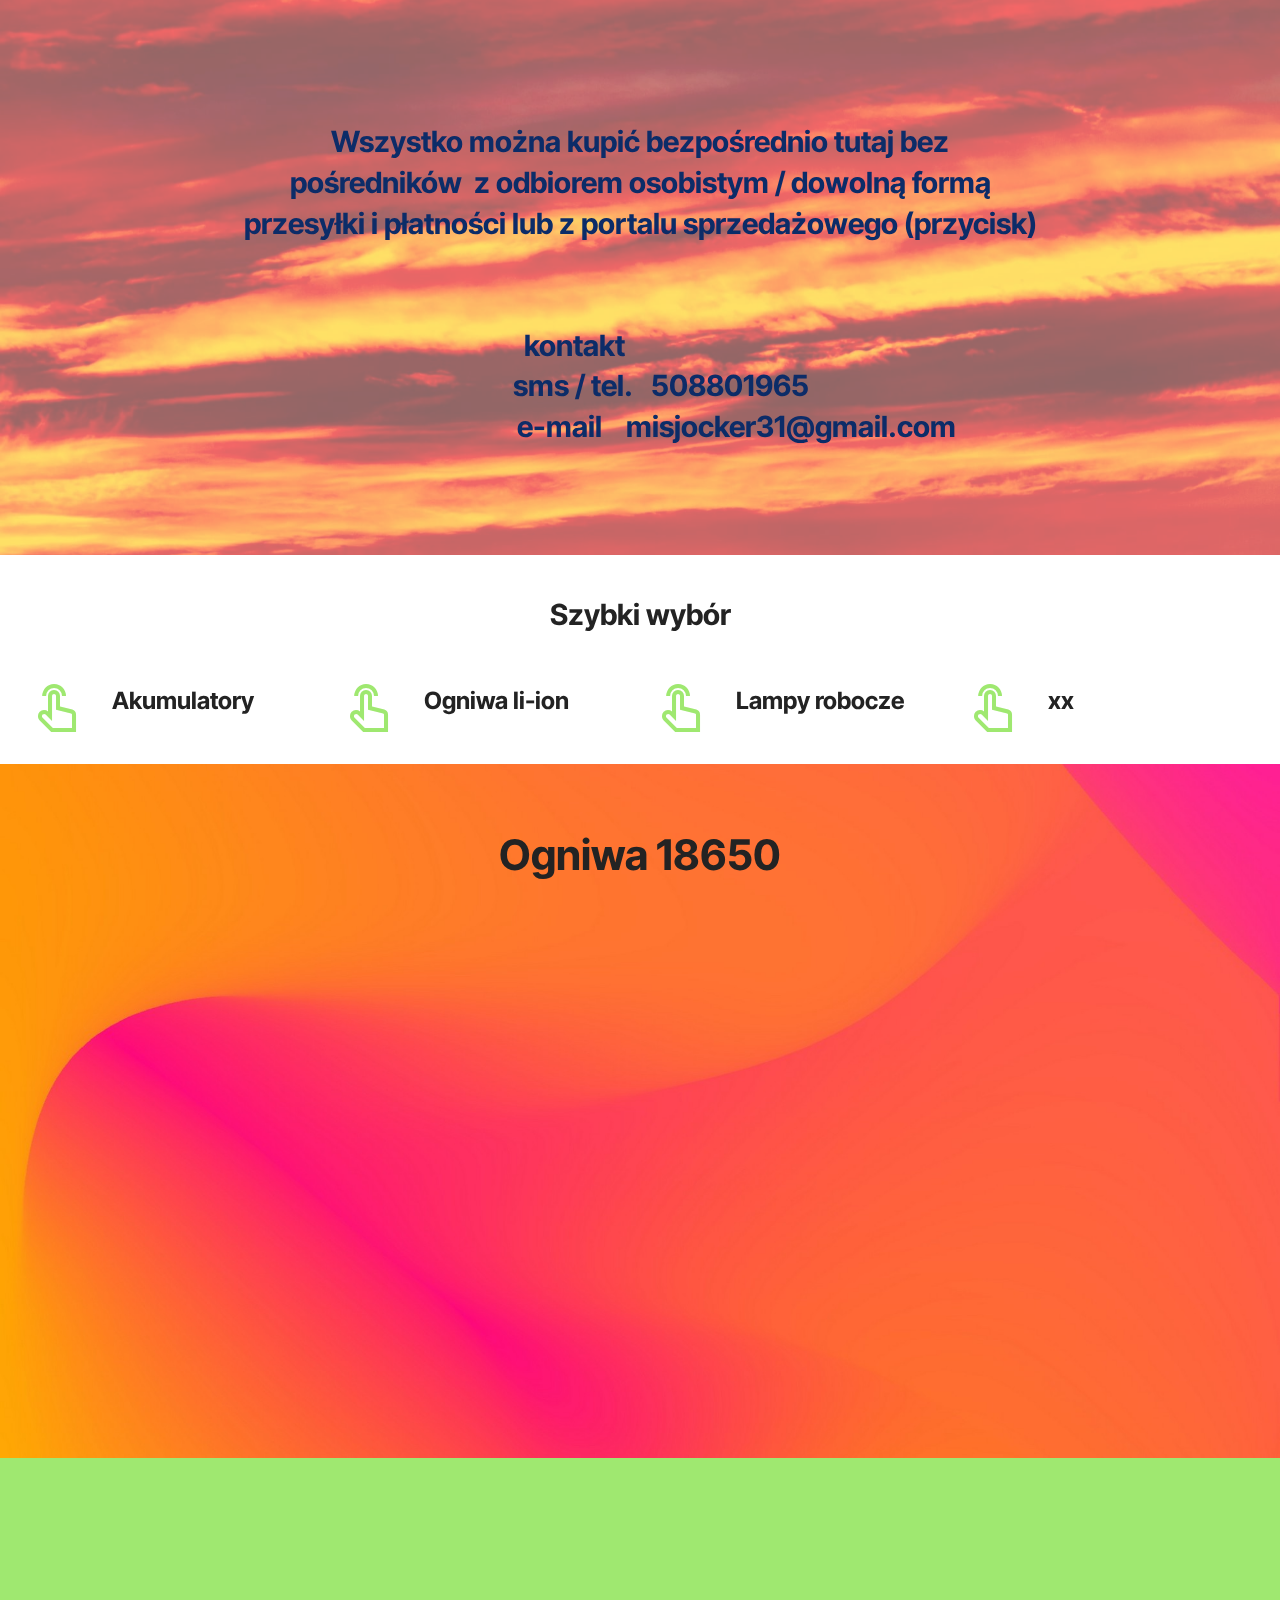
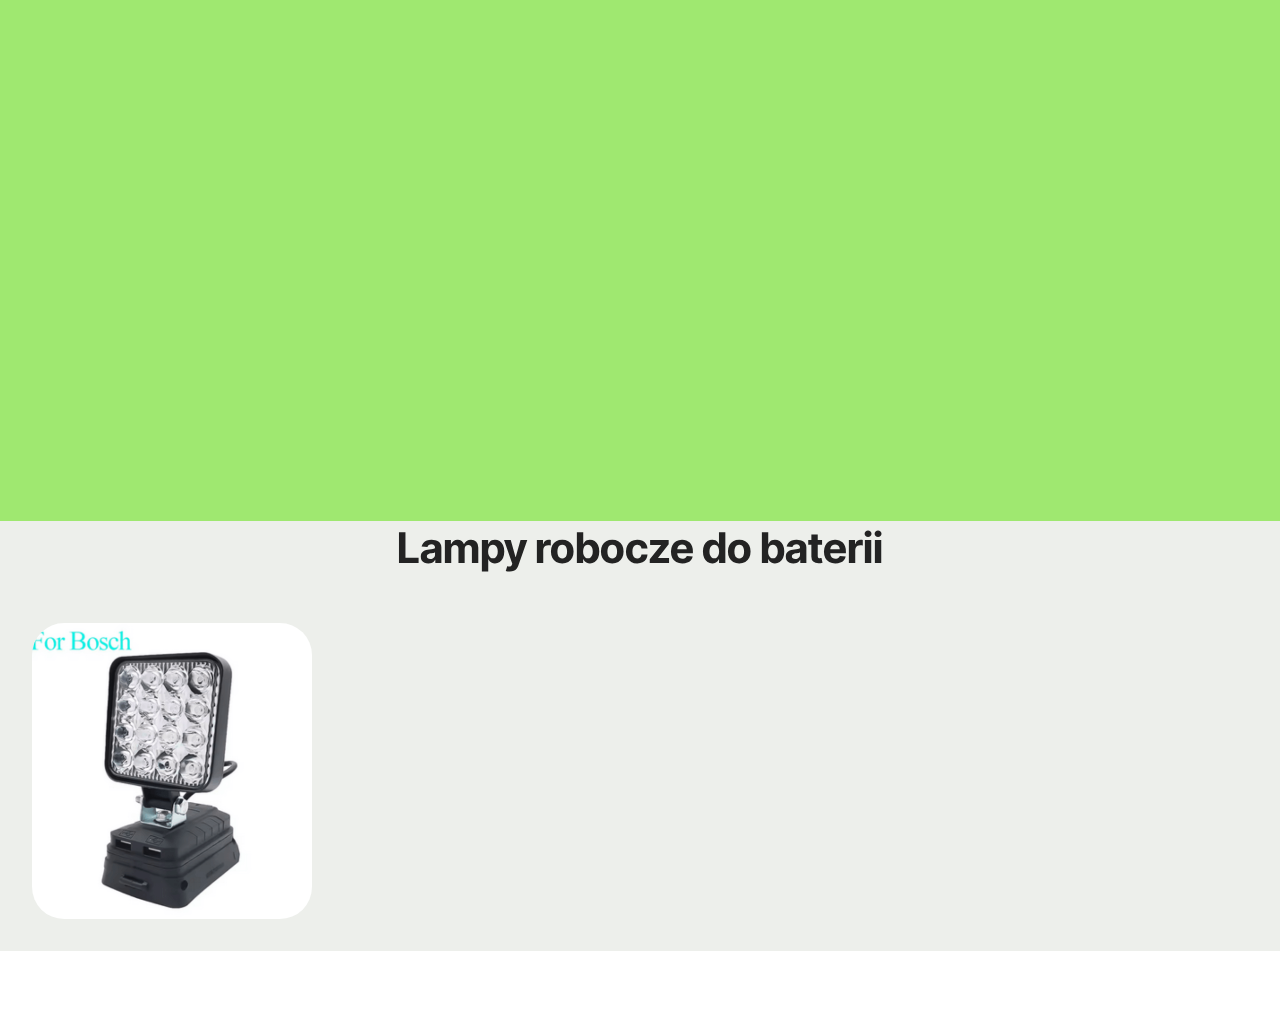
==== commit 9c4ef48f: "Add files via upload" ====
--- a/index.html
+++ b/index.html
@@ -20,7 +20,7 @@
   <link rel="stylesheet" href="assets/theme/css/style.css">
   <link rel="preload" href="https://fonts.googleapis.com/css?family=Inter+Tight:100,200,300,400,500,600,700,800,900,100i,200i,300i,400i,500i,600i,700i,800i,900i&display=swap" as="style" onload="this.onload=null;this.rel='stylesheet'">
   <noscript><link rel="stylesheet" href="https://fonts.googleapis.com/css?family=Inter+Tight:100,200,300,400,500,600,700,800,900,100i,200i,300i,400i,500i,600i,700i,800i,900i&display=swap"></noscript>
-  <link rel="preload" as="style" href="assets/mobirise/css/mbr-additional.css?v=6D8wm9"><link rel="stylesheet" href="assets/mobirise/css/mbr-additional.css?v=6D8wm9" type="text/css">
+  <link rel="preload" as="style" href="assets/mobirise/css/mbr-additional.css?v=Q3g360"><link rel="stylesheet" href="assets/mobirise/css/mbr-additional.css?v=Q3g360" type="text/css">
 
   
   
@@ -78,7 +78,7 @@
 				</div>
 			</div><div class="item features-without-image col-12 col-md-6 col-lg-3">
 				<div class="item-wrapper">
-					<span class="mbr-iconfont m-auto mobi-mbri-touch mobi-mbri" style="color: rgb(159, 232, 112); fill: rgb(159, 232, 112);"></span>
+					<a href="index.html#gallery01-45"><span class="mbr-iconfont m-auto mobi-mbri-touch mobi-mbri" style="color: rgb(159, 232, 112); fill: rgb(159, 232, 112);"></span></a>
 					<div class="card-box">
 						<h4 class="card-title mbr-fonts-style mb-1 display-7"><strong>Lampy robocze</strong></h4>
 						
@@ -207,7 +207,85 @@
 			</div>
 		</div>
 	</div>
-</section><section class="display-7" style="padding: 0;align-items: center;justify-content: center;flex-wrap: wrap;    align-content: center;display: flex;position: relative;height: 4rem;"><a href="https://mobiri.se/" style="flex: 1 1;height: 4rem;position: absolute;width: 100%;z-index: 1;"><img alt="" style="height: 4rem;" src="[data-uri]"></a><p style="margin: 0;text-align: center;" class="display-7">&#8204;</p><a style="z-index:1" href="https://mobirise.com/builder/ai-website-generator.html">AI Website Generator</a></section><script src="assets/bootstrap/js/bootstrap.bundle.min.js"></script>  <script src="assets/parallax/jarallax.js"></script>  <script src="assets/smoothscroll/smooth-scroll.js"></script>  <script src="assets/ytplayer/index.js"></script>  <script src="assets/theme/js/script.js"></script>  
+</section>
+
+<section data-bs-version="5.1" class="gallery1 mbr-gallery cid-uDxTHv9J1H" id="gallery01-45">
+    
+    
+
+    <div class="container-fluid">
+        <div class="row justify-content-center">
+            <div class="col-12 content-head">
+                <div class="mb-5">
+                    <h3 class="mbr-section-title mbr-fonts-style align-center m-0 display-2"><strong>Lampy robocze do baterii</strong></h3>
+                    
+                </div>
+            </div>
+        </div>
+        
+        <div class="row mbr-gallery">
+            <div class="col-12 col-md-6 col-lg-3 item gallery-image active">
+                <div class="item-wrapper mb-3" data-toggle="modal" data-bs-toggle="modal" data-target="#uDxW6EALmv-modal" data-bs-target="#uDxW6EALmv-modal">
+                    <img class="w-100" src="assets/images/screenshot-2025-02-18-at-20-17-05-aliexpress.png-2337x2330.png" alt="Mobirise Website Builder" data-slide-to="0" data-bs-slide-to="0" data-target="#lb-uDxW6EALmv" data-bs-target="#lb-uDxW6EALmv">
+                    <div class="icon-wrapper">
+                        <span class="mobi-mbri mobi-mbri-search mbr-iconfont mbr-iconfont-btn"></span>
+                    </div>
+                </div>
+                
+            </div>
+            
+            
+            
+            
+            
+            
+            
+        </div>
+
+        <div class="modal mbr-slider" tabindex="-1" role="dialog" aria-hidden="true" id="uDxW6EALmv-modal">
+            <div class="modal-dialog" role="document">
+                <div class="modal-content">
+                    <div class="modal-body">
+                        <div class="carousel slide" data-pause="false" data-bs-pause="false" id="lb-uDxW6EALmv" data-interval="5000" data-bs-interval="5000">
+                            <div class="carousel-inner">
+                                <div class="carousel-item active">
+                                    <img class="d-block w-100" src="assets/images/screenshot-2025-02-18-at-20-17-05-aliexpress.png-2337x2330.png" alt="Mobirise Website Builder">
+                                </div>
+                                
+                                
+                                
+                                
+                                
+                                
+                                
+                            </div>
+                            <ol class="carousel-indicators">
+                                <li data-slide-to="0" data-bs-slide-to="0" class="active" data-target="#lb-uDxW6EALmv" data-bs-target="#lb-uDxW6EALmv"></li>
+                                
+                                
+                                
+                                
+                                
+                                
+                                
+                            </ol>
+                            <a role="button" href="" class="close" data-dismiss="modal" data-bs-dismiss="modal" aria-label="Close">
+                            </a>
+                            <a class="carousel-control-prev carousel-control" role="button" data-slide="prev" data-bs-slide="prev" href="#lb-uDxW6EALmv">
+                                <span class="mobi-mbri mobi-mbri-arrow-prev" aria-hidden="true"></span>
+                                <span class="sr-only visually-hidden">Previous</span>
+                            </a>
+                            <a class="carousel-control-next carousel-control" role="button" data-slide="next" data-bs-slide="next" href="#lb-uDxW6EALmv">
+                                <span class="mobi-mbri mobi-mbri-arrow-next" aria-hidden="true"></span>
+                                <span class="sr-only visually-hidden">Next</span>
+                            </a>
+                        </div>
+                    </div>
+                </div>
+            </div>
+        </div>
+    </div>
+</section><section class="display-7" style="padding: 0;align-items: center;justify-content: center;flex-wrap: wrap;    align-content: center;display: flex;position: relative;height: 4rem;"><a href="https://mobiri.se/" style="flex: 1 1;height: 4rem;position: absolute;width: 100%;z-index: 1;"><img alt="" style="height: 4rem;" src="[data-uri]"></a><p style="margin: 0;text-align: center;" class="display-7">&#8204;</p><a style="z-index:1" href="https://mobirise.com/builder/no-code-website-builder.html">No Code Website Builder</a></section><script src="assets/bootstrap/js/bootstrap.bundle.min.js"></script>  <script src="assets/parallax/jarallax.js"></script>  <script src="assets/smoothscroll/smooth-scroll.js"></script>  <script src="assets/ytplayer/index.js"></script>  <script src="assets/theme/js/script.js"></script>  
   
   
  <div id="scrollToTop" class="scrollToTop mbr-arrow-up"><a style="text-align: center;"><i class="mbr-arrow-up-icon mbr-arrow-up-icon-cm cm-icon cm-icon-smallarrow-up"></i></a></div>
--- a/assets/mobirise/css/mbr-additional.css
+++ b/assets/mobirise/css/mbr-additional.css
@@ -927,28 +927,28 @@
 .cid-uD9qIjC5ud .content-head {
   max-width: 800px;
 }
-.cid-uDreLb9kuO {
+.cid-uDxTHv9J1H {
   padding-top: 0rem;
   padding-bottom: 0rem;
-  background-color: #9fe870;
-}
-.cid-uDreLb9kuO .item {
+  background-color: #edefeb;
+}
+.cid-uDxTHv9J1H .item {
   margin-bottom: 2rem;
 }
 @media (max-width: 767px) {
-  .cid-uDreLb9kuO .item {
+  .cid-uDxTHv9J1H .item {
     margin-bottom: 1rem;
   }
 }
-.cid-uDreLb9kuO .item-wrapper {
+.cid-uDxTHv9J1H .item-wrapper {
   height: 100%;
   position: relative;
 }
-.cid-uDreLb9kuO .item-wrapper img {
+.cid-uDxTHv9J1H .item-wrapper img {
   height: 100%;
   object-fit: cover;
 }
-.cid-uDreLb9kuO .item-wrapper .icon-wrapper {
+.cid-uDxTHv9J1H .item-wrapper .icon-wrapper {
   pointer-events: none;
   position: absolute;
   width: 60px;
@@ -967,26 +967,26 @@
   background-color: #edefea !important;
   transition: 0.2s;
 }
-.cid-uDreLb9kuO .item-wrapper:hover .icon-wrapper {
+.cid-uDxTHv9J1H .item-wrapper:hover .icon-wrapper {
   opacity: 1;
 }
-.cid-uDreLb9kuO .carousel-control,
-.cid-uDreLb9kuO .close {
+.cid-uDxTHv9J1H .carousel-control,
+.cid-uDxTHv9J1H .close {
   background: #1b1b1b;
 }
-.cid-uDreLb9kuO .carousel-control-prev {
+.cid-uDxTHv9J1H .carousel-control-prev {
   margin-left: 2.5rem;
 }
-.cid-uDreLb9kuO .carousel-control-prev span {
+.cid-uDxTHv9J1H .carousel-control-prev span {
   margin-right: 5px;
 }
-.cid-uDreLb9kuO .carousel-control-next {
+.cid-uDxTHv9J1H .carousel-control-next {
   margin-right: 2.5rem;
 }
-.cid-uDreLb9kuO .carousel-control-next span {
+.cid-uDxTHv9J1H .carousel-control-next span {
   margin-left: 5px;
 }
-.cid-uDreLb9kuO .close {
+.cid-uDxTHv9J1H .close {
   position: fixed;
   opacity: 0.5;
   font-size: 22px;
@@ -1006,15 +1006,15 @@
   justify-content: center;
   display: flex;
 }
-.cid-uDreLb9kuO .close::before {
+.cid-uDxTHv9J1H .close::before {
   content: '\e91a';
 }
-.cid-uDreLb9kuO .close:hover {
+.cid-uDxTHv9J1H .close:hover {
   opacity: 1;
   background: #000;
   color: #fff;
 }
-.cid-uDreLb9kuO .carousel-control {
+.cid-uDxTHv9J1H .carousel-control {
   display: flex;
   top: 50%;
   width: 60px;
@@ -1026,26 +1026,26 @@
   border-radius: 50%;
   transition: all 0.3s;
 }
-.cid-uDreLb9kuO .carousel-control.carousel-control-prev {
+.cid-uDxTHv9J1H .carousel-control.carousel-control-prev {
   left: 0;
   margin-left: 2.5rem;
 }
-.cid-uDreLb9kuO .carousel-control.carousel-control-next {
+.cid-uDxTHv9J1H .carousel-control.carousel-control-next {
   right: 0;
   margin-right: 2.5rem;
 }
 @media (max-width: 767px) {
-  .cid-uDreLb9kuO .carousel-control {
+  .cid-uDxTHv9J1H .carousel-control {
     top: auto;
     bottom: 1rem;
   }
 }
-.cid-uDreLb9kuO .carousel-indicators {
+.cid-uDxTHv9J1H .carousel-indicators {
   position: absolute;
   bottom: 0;
   margin-bottom: 3px;
 }
-.cid-uDreLb9kuO .carousel-indicators li {
+.cid-uDxTHv9J1H .carousel-indicators li {
   max-width: 15px;
   height: 15px;
   width: 15px;
@@ -1057,15 +1057,15 @@
   opacity: 0.5;
   transition: all 0.3s;
 }
-.cid-uDreLb9kuO .carousel-indicators li.active,
-.cid-uDreLb9kuO .carousel-indicators li:hover {
+.cid-uDxTHv9J1H .carousel-indicators li.active,
+.cid-uDxTHv9J1H .carousel-indicators li:hover {
   opacity: 0.9;
 }
-.cid-uDreLb9kuO .carousel-indicators li::after,
-.cid-uDreLb9kuO .carousel-indicators li::before {
+.cid-uDxTHv9J1H .carousel-indicators li::after,
+.cid-uDxTHv9J1H .carousel-indicators li::before {
   content: none;
 }
-.cid-uDreLb9kuO .carousel-indicators.ie-fix {
+.cid-uDxTHv9J1H .carousel-indicators.ie-fix {
   left: 50%;
   display: block;
   width: 60%;
@@ -1073,60 +1073,60 @@
   text-align: center;
 }
 @media (max-width: 768px) {
-  .cid-uDreLb9kuO .carousel-indicators {
+  .cid-uDxTHv9J1H .carousel-indicators {
     display: none !important;
   }
 }
 @media (max-width: 991px) {
-  .cid-uDreLb9kuO .carousel-indicators {
+  .cid-uDxTHv9J1H .carousel-indicators {
     margin-bottom: 3.625rem !important;
     padding-left: 2.5rem;
     padding-right: 2.5rem;
   }
 }
 @media (max-width: 767px) {
-  .cid-uDreLb9kuO .carousel-indicators {
+  .cid-uDxTHv9J1H .carousel-indicators {
     display: none;
   }
 }
-.cid-uDreLb9kuO .carousel-inner {
+.cid-uDxTHv9J1H .carousel-inner {
   display: flex;
   align-items: center;
 }
-.cid-uDreLb9kuO .carousel-inner > .active {
+.cid-uDxTHv9J1H .carousel-inner > .active {
   display: block;
 }
-.cid-uDreLb9kuO .carousel-control.left {
+.cid-uDxTHv9J1H .carousel-control.left {
   left: 0;
   margin-left: 2.5rem;
 }
-.cid-uDreLb9kuO .carousel-control.right {
+.cid-uDxTHv9J1H .carousel-control.right {
   right: 0;
   margin-right: 2.5rem;
 }
-.cid-uDreLb9kuO .carousel-control:hover {
+.cid-uDxTHv9J1H .carousel-control:hover {
   background: #1b1b1b;
   color: #fff;
   opacity: 1;
 }
 @media (max-width: 768px) {
-  .cid-uDreLb9kuO .carousel-control,
-  .cid-uDreLb9kuO .carousel-indicators,
-  .cid-uDreLb9kuO .modal .close {
+  .cid-uDxTHv9J1H .carousel-control,
+  .cid-uDxTHv9J1H .carousel-indicators,
+  .cid-uDxTHv9J1H .modal .close {
     position: fixed;
   }
 }
 @media (max-width: 767px) {
-  .cid-uDreLb9kuO .mbr-slider .carousel-control {
+  .cid-uDxTHv9J1H .mbr-slider .carousel-control {
     top: auto;
     bottom: 20px;
   }
-  .cid-uDreLb9kuO .mbr-slider > .container .carousel-control {
+  .cid-uDxTHv9J1H .mbr-slider > .container .carousel-control {
     margin-bottom: 0;
   }
 }
-.cid-uDreLb9kuO .carousel-indicators .active,
-.cid-uDreLb9kuO .carousel-indicators li {
+.cid-uDxTHv9J1H .carousel-indicators .active,
+.cid-uDxTHv9J1H .carousel-indicators li {
   width: 7px;
   height: 7px;
   margin: 3px;
@@ -1134,98 +1134,82 @@
   opacity: 0.5;
   border: 4px solid #000000;
 }
-.cid-uDreLb9kuO .carousel-indicators .active {
+.cid-uDxTHv9J1H .carousel-indicators .active {
   background: #fff;
 }
-.cid-uDreLb9kuO .carousel-indicators li {
+.cid-uDxTHv9J1H .carousel-indicators li {
   max-width: 15px;
   max-height: 15px;
   border-radius: 50%;
 }
-.cid-uDreLb9kuO .modal {
+.cid-uDxTHv9J1H .modal {
   padding-left: 0 !important;
   position: fixed;
   overflow: hidden;
   padding-right: 0 !important;
 }
-.cid-uDreLb9kuO .modal-dialog {
+.cid-uDxTHv9J1H .modal-dialog {
   margin: 0 auto;
   max-width: 100%;
   padding-left: 1rem;
   padding-right: 1rem;
 }
-.cid-uDreLb9kuO .modal-content {
+.cid-uDxTHv9J1H .modal-content {
   border-radius: 0;
   border: none;
   background: transparent;
 }
-.cid-uDreLb9kuO .modal-body {
+.cid-uDxTHv9J1H .modal-body {
   padding: 0;
   display: flex;
   align-items: center;
 }
-.cid-uDreLb9kuO .modal-body img {
+.cid-uDxTHv9J1H .modal-body img {
   width: 100%;
   object-fit: contain;
   max-height: calc(100vh - 1.75rem);
 }
-.cid-uDreLb9kuO .carousel {
+.cid-uDxTHv9J1H .carousel {
   width: 100%;
 }
-.cid-uDreLb9kuO .modal-backdrop.in {
+.cid-uDxTHv9J1H .modal-backdrop.in {
   opacity: 0.8;
 }
-.cid-uDreLb9kuO .modal.fade .modal-dialog {
+.cid-uDxTHv9J1H .modal.fade .modal-dialog {
   transition: margin-top 0.3s ease-out;
 }
-.cid-uDreLb9kuO .modal.fade .modal-dialog,
-.cid-uDreLb9kuO .modal.in .modal-dialog {
+.cid-uDxTHv9J1H .modal.fade .modal-dialog,
+.cid-uDxTHv9J1H .modal.in .modal-dialog {
   transform: none;
 }
-.cid-uDreLb9kuO .mbr-gallery .item-wrapper {
+.cid-uDxTHv9J1H .mbr-gallery .item-wrapper {
   cursor: pointer;
 }
-.cid-uDreLb9kuO .content-head {
+.cid-uDxTHv9J1H .content-head {
   max-width: 800px;
 }
-.cid-uDreLb9kuO H3 {
-  color: #163300;
-}
-.cid-uDrhGg0r29 {
+.cid-uDreLb9kuO {
   padding-top: 0rem;
   padding-bottom: 0rem;
   background-color: #9fe870;
 }
-.cid-uDrhGg0r29 .mbr-section-title {
-  text-align: center;
-  color: #393193;
-}
-.cid-uDrhGg0r29 .mbr-section-subtitle {
-  text-align: center;
-  color: #232323;
-}
-.cid-uDro5cMY2j {
-  padding-top: 2rem;
-  padding-bottom: 0rem;
-  background-color: #163300;
-}
-.cid-uDro5cMY2j .item {
+.cid-uDreLb9kuO .item {
   margin-bottom: 2rem;
 }
 @media (max-width: 767px) {
-  .cid-uDro5cMY2j .item {
+  .cid-uDreLb9kuO .item {
     margin-bottom: 1rem;
   }
 }
-.cid-uDro5cMY2j .item-wrapper {
+.cid-uDreLb9kuO .item-wrapper {
   height: 100%;
   position: relative;
 }
-.cid-uDro5cMY2j .item-wrapper img {
+.cid-uDreLb9kuO .item-wrapper img {
   height: 100%;
   object-fit: cover;
 }
-.cid-uDro5cMY2j .item-wrapper .icon-wrapper {
+.cid-uDreLb9kuO .item-wrapper .icon-wrapper {
   pointer-events: none;
   position: absolute;
   width: 60px;
@@ -1244,26 +1228,26 @@
   background-color: #edefea !important;
   transition: 0.2s;
 }
-.cid-uDro5cMY2j .item-wrapper:hover .icon-wrapper {
+.cid-uDreLb9kuO .item-wrapper:hover .icon-wrapper {
   opacity: 1;
 }
-.cid-uDro5cMY2j .carousel-control,
-.cid-uDro5cMY2j .close {
+.cid-uDreLb9kuO .carousel-control,
+.cid-uDreLb9kuO .close {
   background: #1b1b1b;
 }
-.cid-uDro5cMY2j .carousel-control-prev {
+.cid-uDreLb9kuO .carousel-control-prev {
   margin-left: 2.5rem;
 }
-.cid-uDro5cMY2j .carousel-control-prev span {
+.cid-uDreLb9kuO .carousel-control-prev span {
   margin-right: 5px;
 }
-.cid-uDro5cMY2j .carousel-control-next {
+.cid-uDreLb9kuO .carousel-control-next {
   margin-right: 2.5rem;
 }
-.cid-uDro5cMY2j .carousel-control-next span {
+.cid-uDreLb9kuO .carousel-control-next span {
   margin-left: 5px;
 }
-.cid-uDro5cMY2j .close {
+.cid-uDreLb9kuO .close {
   position: fixed;
   opacity: 0.5;
   font-size: 22px;
@@ -1283,15 +1267,15 @@
   justify-content: center;
   display: flex;
 }
-.cid-uDro5cMY2j .close::before {
+.cid-uDreLb9kuO .close::before {
   content: '\e91a';
 }
-.cid-uDro5cMY2j .close:hover {
+.cid-uDreLb9kuO .close:hover {
   opacity: 1;
   background: #000;
   color: #fff;
 }
-.cid-uDro5cMY2j .carousel-control {
+.cid-uDreLb9kuO .carousel-control {
   display: flex;
   top: 50%;
   width: 60px;
@@ -1303,26 +1287,26 @@
   border-radius: 50%;
   transition: all 0.3s;
 }
-.cid-uDro5cMY2j .carousel-control.carousel-control-prev {
+.cid-uDreLb9kuO .carousel-control.carousel-control-prev {
   left: 0;
   margin-left: 2.5rem;
 }
-.cid-uDro5cMY2j .carousel-control.carousel-control-next {
+.cid-uDreLb9kuO .carousel-control.carousel-control-next {
   right: 0;
   margin-right: 2.5rem;
 }
 @media (max-width: 767px) {
-  .cid-uDro5cMY2j .carousel-control {
+  .cid-uDreLb9kuO .carousel-control {
     top: auto;
     bottom: 1rem;
   }
 }
-.cid-uDro5cMY2j .carousel-indicators {
+.cid-uDreLb9kuO .carousel-indicators {
   position: absolute;
   bottom: 0;
   margin-bottom: 3px;
 }
-.cid-uDro5cMY2j .carousel-indicators li {
+.cid-uDreLb9kuO .carousel-indicators li {
   max-width: 15px;
   height: 15px;
   width: 15px;
@@ -1334,15 +1318,15 @@
   opacity: 0.5;
   transition: all 0.3s;
 }
-.cid-uDro5cMY2j .carousel-indicators li.active,
-.cid-uDro5cMY2j .carousel-indicators li:hover {
+.cid-uDreLb9kuO .carousel-indicators li.active,
+.cid-uDreLb9kuO .carousel-indicators li:hover {
   opacity: 0.9;
 }
-.cid-uDro5cMY2j .carousel-indicators li::after,
-.cid-uDro5cMY2j .carousel-indicators li::before {
+.cid-uDreLb9kuO .carousel-indicators li::after,
+.cid-uDreLb9kuO .carousel-indicators li::before {
   content: none;
 }
-.cid-uDro5cMY2j .carousel-indicators.ie-fix {
+.cid-uDreLb9kuO .carousel-indicators.ie-fix {
   left: 50%;
   display: block;
   width: 60%;
@@ -1350,60 +1334,60 @@
   text-align: center;
 }
 @media (max-width: 768px) {
-  .cid-uDro5cMY2j .carousel-indicators {
+  .cid-uDreLb9kuO .carousel-indicators {
     display: none !important;
   }
 }
 @media (max-width: 991px) {
-  .cid-uDro5cMY2j .carousel-indicators {
+  .cid-uDreLb9kuO .carousel-indicators {
     margin-bottom: 3.625rem !important;
     padding-left: 2.5rem;
     padding-right: 2.5rem;
   }
 }
 @media (max-width: 767px) {
-  .cid-uDro5cMY2j .carousel-indicators {
+  .cid-uDreLb9kuO .carousel-indicators {
     display: none;
   }
 }
-.cid-uDro5cMY2j .carousel-inner {
+.cid-uDreLb9kuO .carousel-inner {
   display: flex;
   align-items: center;
 }
-.cid-uDro5cMY2j .carousel-inner > .active {
+.cid-uDreLb9kuO .carousel-inner > .active {
   display: block;
 }
-.cid-uDro5cMY2j .carousel-control.left {
+.cid-uDreLb9kuO .carousel-control.left {
   left: 0;
   margin-left: 2.5rem;
 }
-.cid-uDro5cMY2j .carousel-control.right {
+.cid-uDreLb9kuO .carousel-control.right {
   right: 0;
   margin-right: 2.5rem;
 }
-.cid-uDro5cMY2j .carousel-control:hover {
+.cid-uDreLb9kuO .carousel-control:hover {
   background: #1b1b1b;
   color: #fff;
   opacity: 1;
 }
 @media (max-width: 768px) {
-  .cid-uDro5cMY2j .carousel-control,
-  .cid-uDro5cMY2j .carousel-indicators,
-  .cid-uDro5cMY2j .modal .close {
+  .cid-uDreLb9kuO .carousel-control,
+  .cid-uDreLb9kuO .carousel-indicators,
+  .cid-uDreLb9kuO .modal .close {
     position: fixed;
   }
 }
 @media (max-width: 767px) {
-  .cid-uDro5cMY2j .mbr-slider .carousel-control {
+  .cid-uDreLb9kuO .mbr-slider .carousel-control {
     top: auto;
     bottom: 20px;
   }
-  .cid-uDro5cMY2j .mbr-slider > .container .carousel-control {
+  .cid-uDreLb9kuO .mbr-slider > .container .carousel-control {
     margin-bottom: 0;
   }
 }
-.cid-uDro5cMY2j .carousel-indicators .active,
-.cid-uDro5cMY2j .carousel-indicators li {
+.cid-uDreLb9kuO .carousel-indicators .active,
+.cid-uDreLb9kuO .carousel-indicators li {
   width: 7px;
   height: 7px;
   margin: 3px;
@@ -1411,98 +1395,98 @@
   opacity: 0.5;
   border: 4px solid #000000;
 }
-.cid-uDro5cMY2j .carousel-indicators .active {
+.cid-uDreLb9kuO .carousel-indicators .active {
   background: #fff;
 }
-.cid-uDro5cMY2j .carousel-indicators li {
+.cid-uDreLb9kuO .carousel-indicators li {
   max-width: 15px;
   max-height: 15px;
   border-radius: 50%;
 }
-.cid-uDro5cMY2j .modal {
+.cid-uDreLb9kuO .modal {
   padding-left: 0 !important;
   position: fixed;
   overflow: hidden;
   padding-right: 0 !important;
 }
-.cid-uDro5cMY2j .modal-dialog {
+.cid-uDreLb9kuO .modal-dialog {
   margin: 0 auto;
   max-width: 100%;
   padding-left: 1rem;
   padding-right: 1rem;
 }
-.cid-uDro5cMY2j .modal-content {
+.cid-uDreLb9kuO .modal-content {
   border-radius: 0;
   border: none;
   background: transparent;
 }
-.cid-uDro5cMY2j .modal-body {
+.cid-uDreLb9kuO .modal-body {
   padding: 0;
   display: flex;
   align-items: center;
 }
-.cid-uDro5cMY2j .modal-body img {
+.cid-uDreLb9kuO .modal-body img {
   width: 100%;
   object-fit: contain;
   max-height: calc(100vh - 1.75rem);
 }
-.cid-uDro5cMY2j .carousel {
+.cid-uDreLb9kuO .carousel {
   width: 100%;
 }
-.cid-uDro5cMY2j .modal-backdrop.in {
+.cid-uDreLb9kuO .modal-backdrop.in {
   opacity: 0.8;
 }
-.cid-uDro5cMY2j .modal.fade .modal-dialog {
+.cid-uDreLb9kuO .modal.fade .modal-dialog {
   transition: margin-top 0.3s ease-out;
 }
-.cid-uDro5cMY2j .modal.fade .modal-dialog,
-.cid-uDro5cMY2j .modal.in .modal-dialog {
+.cid-uDreLb9kuO .modal.fade .modal-dialog,
+.cid-uDreLb9kuO .modal.in .modal-dialog {
   transform: none;
 }
-.cid-uDro5cMY2j .mbr-gallery .item-wrapper {
+.cid-uDreLb9kuO .mbr-gallery .item-wrapper {
   cursor: pointer;
 }
-.cid-uDro5cMY2j .content-head {
+.cid-uDreLb9kuO .content-head {
   max-width: 800px;
 }
-.cid-uDro5cMY2j H3 {
-  color: #ffffff;
-}
-.cid-uDrnZj1aXo {
-  padding-top: 1rem;
+.cid-uDreLb9kuO H3 {
+  color: #163300;
+}
+.cid-uDrhGg0r29 {
+  padding-top: 0rem;
+  padding-bottom: 0rem;
+  background-color: #9fe870;
+}
+.cid-uDrhGg0r29 .mbr-section-title {
+  text-align: center;
+  color: #393193;
+}
+.cid-uDrhGg0r29 .mbr-section-subtitle {
+  text-align: center;
+  color: #232323;
+}
+.cid-uDro5cMY2j {
+  padding-top: 2rem;
   padding-bottom: 0rem;
   background-color: #163300;
 }
-.cid-uDrnZj1aXo .mbr-section-title {
-  text-align: center;
-  color: #7787a5;
-}
-.cid-uDrnZj1aXo .mbr-section-subtitle {
-  text-align: center;
-  color: #232323;
-}
-.cid-uDrPpfsTM4 {
-  padding-top: 0rem;
-  padding-bottom: 0rem;
-  background-color: #edefeb;
-}
-.cid-uDrPpfsTM4 .item {
+.cid-uDro5cMY2j .item {
   margin-bottom: 2rem;
 }
 @media (max-width: 767px) {
-  .cid-uDrPpfsTM4 .item {
+  .cid-uDro5cMY2j .item {
     margin-bottom: 1rem;
   }
 }
-.cid-uDrPpfsTM4 .item-wrapper {
+.cid-uDro5cMY2j .item-wrapper {
   height: 100%;
   position: relative;
 }
-.cid-uDrPpfsTM4 .item-wrapper img {
+.cid-uDro5cMY2j .item-wrapper img {
   height: 100%;
   object-fit: cover;
 }
-.cid-uDrPpfsTM4 .item-wrapper .icon-wrapper {
+.cid-uDro5cMY2j .item-wrapper .icon-wrapper {
   pointer-events: none;
   position: absolute;
   width: 60px;
@@ -1521,26 +1505,26 @@
   background-color: #edefea !important;
   transition: 0.2s;
 }
-.cid-uDrPpfsTM4 .item-wrapper:hover .icon-wrapper {
+.cid-uDro5cMY2j .item-wrapper:hover .icon-wrapper {
   opacity: 1;
 }
-.cid-uDrPpfsTM4 .carousel-control,
-.cid-uDrPpfsTM4 .close {
+.cid-uDro5cMY2j .carousel-control,
+.cid-uDro5cMY2j .close {
   background: #1b1b1b;
 }
-.cid-uDrPpfsTM4 .carousel-control-prev {
+.cid-uDro5cMY2j .carousel-control-prev {
   margin-left: 2.5rem;
 }
-.cid-uDrPpfsTM4 .carousel-control-prev span {
+.cid-uDro5cMY2j .carousel-control-prev span {
   margin-right: 5px;
 }
-.cid-uDrPpfsTM4 .carousel-control-next {
+.cid-uDro5cMY2j .carousel-control-next {
   margin-right: 2.5rem;
 }
-.cid-uDrPpfsTM4 .carousel-control-next span {
+.cid-uDro5cMY2j .carousel-control-next span {
   margin-left: 5px;
 }
-.cid-uDrPpfsTM4 .close {
+.cid-uDro5cMY2j .close {
   position: fixed;
   opacity: 0.5;
   font-size: 22px;
@@ -1560,15 +1544,15 @@
   justify-content: center;
   display: flex;
 }
-.cid-uDrPpfsTM4 .close::before {
+.cid-uDro5cMY2j .close::before {
   content: '\e91a';
 }
-.cid-uDrPpfsTM4 .close:hover {
+.cid-uDro5cMY2j .close:hover {
   opacity: 1;
   background: #000;
   color: #fff;
 }
-.cid-uDrPpfsTM4 .carousel-control {
+.cid-uDro5cMY2j .carousel-control {
   display: flex;
   top: 50%;
   width: 60px;
@@ -1580,26 +1564,26 @@
   border-radius: 50%;
   transition: all 0.3s;
 }
-.cid-uDrPpfsTM4 .carousel-control.carousel-control-prev {
+.cid-uDro5cMY2j .carousel-control.carousel-control-prev {
   left: 0;
   margin-left: 2.5rem;
 }
-.cid-uDrPpfsTM4 .carousel-control.carousel-control-next {
+.cid-uDro5cMY2j .carousel-control.carousel-control-next {
   right: 0;
   margin-right: 2.5rem;
 }
 @media (max-width: 767px) {
-  .cid-uDrPpfsTM4 .carousel-control {
+  .cid-uDro5cMY2j .carousel-control {
     top: auto;
     bottom: 1rem;
   }
 }
-.cid-uDrPpfsTM4 .carousel-indicators {
+.cid-uDro5cMY2j .carousel-indicators {
   position: absolute;
   bottom: 0;
   margin-bottom: 3px;
 }
-.cid-uDrPpfsTM4 .carousel-indicators li {
+.cid-uDro5cMY2j .carousel-indicators li {
   max-width: 15px;
   height: 15px;
   width: 15px;
@@ -1611,15 +1595,15 @@
   opacity: 0.5;
   transition: all 0.3s;
 }
-.cid-uDrPpfsTM4 .carousel-indicators li.active,
-.cid-uDrPpfsTM4 .carousel-indicators li:hover {
+.cid-uDro5cMY2j .carousel-indicators li.active,
+.cid-uDro5cMY2j .carousel-indicators li:hover {
   opacity: 0.9;
 }
-.cid-uDrPpfsTM4 .carousel-indicators li::after,
-.cid-uDrPpfsTM4 .carousel-indicators li::before {
+.cid-uDro5cMY2j .carousel-indicators li::after,
+.cid-uDro5cMY2j .carousel-indicators li::before {
   content: none;
 }
-.cid-uDrPpfsTM4 .carousel-indicators.ie-fix {
+.cid-uDro5cMY2j .carousel-indicators.ie-fix {
   left: 50%;
   display: block;
   width: 60%;
@@ -1627,60 +1611,60 @@
   text-align: center;
 }
 @media (max-width: 768px) {
-  .cid-uDrPpfsTM4 .carousel-indicators {
+  .cid-uDro5cMY2j .carousel-indicators {
     display: none !important;
   }
 }
 @media (max-width: 991px) {
-  .cid-uDrPpfsTM4 .carousel-indicators {
+  .cid-uDro5cMY2j .carousel-indicators {
     margin-bottom: 3.625rem !important;
     padding-left: 2.5rem;
     padding-right: 2.5rem;
   }
 }
 @media (max-width: 767px) {
-  .cid-uDrPpfsTM4 .carousel-indicators {
+  .cid-uDro5cMY2j .carousel-indicators {
     display: none;
   }
 }
-.cid-uDrPpfsTM4 .carousel-inner {
+.cid-uDro5cMY2j .carousel-inner {
   display: flex;
   align-items: center;
 }
-.cid-uDrPpfsTM4 .carousel-inner > .active {
+.cid-uDro5cMY2j .carousel-inner > .active {
   display: block;
 }
-.cid-uDrPpfsTM4 .carousel-control.left {
+.cid-uDro5cMY2j .carousel-control.left {
   left: 0;
   margin-left: 2.5rem;
 }
-.cid-uDrPpfsTM4 .carousel-control.right {
+.cid-uDro5cMY2j .carousel-control.right {
   right: 0;
   margin-right: 2.5rem;
 }
-.cid-uDrPpfsTM4 .carousel-control:hover {
+.cid-uDro5cMY2j .carousel-control:hover {
   background: #1b1b1b;
   color: #fff;
   opacity: 1;
 }
 @media (max-width: 768px) {
-  .cid-uDrPpfsTM4 .carousel-control,
-  .cid-uDrPpfsTM4 .carousel-indicators,
-  .cid-uDrPpfsTM4 .modal .close {
+  .cid-uDro5cMY2j .carousel-control,
+  .cid-uDro5cMY2j .carousel-indicators,
+  .cid-uDro5cMY2j .modal .close {
     position: fixed;
   }
 }
 @media (max-width: 767px) {
-  .cid-uDrPpfsTM4 .mbr-slider .carousel-control {
+  .cid-uDro5cMY2j .mbr-slider .carousel-control {
     top: auto;
     bottom: 20px;
   }
-  .cid-uDrPpfsTM4 .mbr-slider > .container .carousel-control {
+  .cid-uDro5cMY2j .mbr-slider > .container .carousel-control {
     margin-bottom: 0;
   }
 }
-.cid-uDrPpfsTM4 .carousel-indicators .active,
-.cid-uDrPpfsTM4 .carousel-indicators li {
+.cid-uDro5cMY2j .carousel-indicators .active,
+.cid-uDro5cMY2j .carousel-indicators li {
   width: 7px;
   height: 7px;
   margin: 3px;
@@ -1688,95 +1672,98 @@
   opacity: 0.5;
   border: 4px solid #000000;
 }
-.cid-uDrPpfsTM4 .carousel-indicators .active {
+.cid-uDro5cMY2j .carousel-indicators .active {
   background: #fff;
 }
-.cid-uDrPpfsTM4 .carousel-indicators li {
+.cid-uDro5cMY2j .carousel-indicators li {
   max-width: 15px;
   max-height: 15px;
   border-radius: 50%;
 }
-.cid-uDrPpfsTM4 .modal {
+.cid-uDro5cMY2j .modal {
   padding-left: 0 !important;
   position: fixed;
   overflow: hidden;
   padding-right: 0 !important;
 }
-.cid-uDrPpfsTM4 .modal-dialog {
+.cid-uDro5cMY2j .modal-dialog {
   margin: 0 auto;
   max-width: 100%;
   padding-left: 1rem;
   padding-right: 1rem;
 }
-.cid-uDrPpfsTM4 .modal-content {
+.cid-uDro5cMY2j .modal-content {
   border-radius: 0;
   border: none;
   background: transparent;
 }
-.cid-uDrPpfsTM4 .modal-body {
+.cid-uDro5cMY2j .modal-body {
   padding: 0;
   display: flex;
   align-items: center;
 }
-.cid-uDrPpfsTM4 .modal-body img {
+.cid-uDro5cMY2j .modal-body img {
   width: 100%;
   object-fit: contain;
   max-height: calc(100vh - 1.75rem);
 }
-.cid-uDrPpfsTM4 .carousel {
+.cid-uDro5cMY2j .carousel {
   width: 100%;
 }
-.cid-uDrPpfsTM4 .modal-backdrop.in {
+.cid-uDro5cMY2j .modal-backdrop.in {
   opacity: 0.8;
 }
-.cid-uDrPpfsTM4 .modal.fade .modal-dialog {
+.cid-uDro5cMY2j .modal.fade .modal-dialog {
   transition: margin-top 0.3s ease-out;
 }
-.cid-uDrPpfsTM4 .modal.fade .modal-dialog,
-.cid-uDrPpfsTM4 .modal.in .modal-dialog {
+.cid-uDro5cMY2j .modal.fade .modal-dialog,
+.cid-uDro5cMY2j .modal.in .modal-dialog {
   transform: none;
 }
-.cid-uDrPpfsTM4 .mbr-gallery .item-wrapper {
+.cid-uDro5cMY2j .mbr-gallery .item-wrapper {
   cursor: pointer;
 }
-.cid-uDrPpfsTM4 .content-head {
+.cid-uDro5cMY2j .content-head {
   max-width: 800px;
 }
-.cid-uDrP8ZdCnR {
+.cid-uDro5cMY2j H3 {
+  color: #ffffff;
+}
+.cid-uDrnZj1aXo {
+  padding-top: 1rem;
+  padding-bottom: 0rem;
+  background-color: #163300;
+}
+.cid-uDrnZj1aXo .mbr-section-title {
+  text-align: center;
+  color: #7787a5;
+}
+.cid-uDrnZj1aXo .mbr-section-subtitle {
+  text-align: center;
+  color: #232323;
+}
+.cid-uDrPpfsTM4 {
   padding-top: 0rem;
   padding-bottom: 0rem;
-  background-color: #ffffff;
-}
-.cid-uDrP8ZdCnR .mbr-section-title {
-  text-align: center;
-  color: #393193;
-}
-.cid-uDrP8ZdCnR .mbr-section-subtitle {
-  text-align: center;
-  color: #232323;
-}
-.cid-uDrXQX9Po4 {
-  padding-top: 0rem;
-  padding-bottom: 0rem;
-  background-color: #ffeb69;
-}
-.cid-uDrXQX9Po4 .item {
+  background-color: #edefeb;
+}
+.cid-uDrPpfsTM4 .item {
   margin-bottom: 2rem;
 }
 @media (max-width: 767px) {
-  .cid-uDrXQX9Po4 .item {
+  .cid-uDrPpfsTM4 .item {
     margin-bottom: 1rem;
   }
 }
-.cid-uDrXQX9Po4 .item-wrapper {
+.cid-uDrPpfsTM4 .item-wrapper {
   height: 100%;
   position: relative;
 }
-.cid-uDrXQX9Po4 .item-wrapper img {
+.cid-uDrPpfsTM4 .item-wrapper img {
   height: 100%;
   object-fit: cover;
 }
-.cid-uDrXQX9Po4 .item-wrapper .icon-wrapper {
+.cid-uDrPpfsTM4 .item-wrapper .icon-wrapper {
   pointer-events: none;
   position: absolute;
   width: 60px;
@@ -1795,26 +1782,26 @@
   background-color: #edefea !important;
   transition: 0.2s;
 }
-.cid-uDrXQX9Po4 .item-wrapper:hover .icon-wrapper {
+.cid-uDrPpfsTM4 .item-wrapper:hover .icon-wrapper {
   opacity: 1;
 }
-.cid-uDrXQX9Po4 .carousel-control,
-.cid-uDrXQX9Po4 .close {
+.cid-uDrPpfsTM4 .carousel-control,
+.cid-uDrPpfsTM4 .close {
   background: #1b1b1b;
 }
-.cid-uDrXQX9Po4 .carousel-control-prev {
+.cid-uDrPpfsTM4 .carousel-control-prev {
   margin-left: 2.5rem;
 }
-.cid-uDrXQX9Po4 .carousel-control-prev span {
+.cid-uDrPpfsTM4 .carousel-control-prev span {
   margin-right: 5px;
 }
-.cid-uDrXQX9Po4 .carousel-control-next {
+.cid-uDrPpfsTM4 .carousel-control-next {
   margin-right: 2.5rem;
 }
-.cid-uDrXQX9Po4 .carousel-control-next span {
+.cid-uDrPpfsTM4 .carousel-control-next span {
   margin-left: 5px;
 }
-.cid-uDrXQX9Po4 .close {
+.cid-uDrPpfsTM4 .close {
   position: fixed;
   opacity: 0.5;
   font-size: 22px;
@@ -1834,6 +1821,280 @@
   justify-content: center;
   display: flex;
 }
+.cid-uDrPpfsTM4 .close::before {
+  content: '\e91a';
+}
+.cid-uDrPpfsTM4 .close:hover {
+  opacity: 1;
+  background: #000;
+  color: #fff;
+}
+.cid-uDrPpfsTM4 .carousel-control {
+  display: flex;
+  top: 50%;
+  width: 60px;
+  height: 60px;
+  margin-top: -1.5rem;
+  font-size: 22px;
+  background-color: rgba(0, 0, 0, 0.5);
+  border: 2px solid #fff;
+  border-radius: 50%;
+  transition: all 0.3s;
+}
+.cid-uDrPpfsTM4 .carousel-control.carousel-control-prev {
+  left: 0;
+  margin-left: 2.5rem;
+}
+.cid-uDrPpfsTM4 .carousel-control.carousel-control-next {
+  right: 0;
+  margin-right: 2.5rem;
+}
+@media (max-width: 767px) {
+  .cid-uDrPpfsTM4 .carousel-control {
+    top: auto;
+    bottom: 1rem;
+  }
+}
+.cid-uDrPpfsTM4 .carousel-indicators {
+  position: absolute;
+  bottom: 0;
+  margin-bottom: 3px;
+}
+.cid-uDrPpfsTM4 .carousel-indicators li {
+  max-width: 15px;
+  height: 15px;
+  width: 15px;
+  max-height: 15px;
+  margin: 3px;
+  background-color: rgba(0, 0, 0, 0.5);
+  border: 2px solid #fff;
+  border-radius: 50%;
+  opacity: 0.5;
+  transition: all 0.3s;
+}
+.cid-uDrPpfsTM4 .carousel-indicators li.active,
+.cid-uDrPpfsTM4 .carousel-indicators li:hover {
+  opacity: 0.9;
+}
+.cid-uDrPpfsTM4 .carousel-indicators li::after,
+.cid-uDrPpfsTM4 .carousel-indicators li::before {
+  content: none;
+}
+.cid-uDrPpfsTM4 .carousel-indicators.ie-fix {
+  left: 50%;
+  display: block;
+  width: 60%;
+  margin-left: -30%;
+  text-align: center;
+}
+@media (max-width: 768px) {
+  .cid-uDrPpfsTM4 .carousel-indicators {
+    display: none !important;
+  }
+}
+@media (max-width: 991px) {
+  .cid-uDrPpfsTM4 .carousel-indicators {
+    margin-bottom: 3.625rem !important;
+    padding-left: 2.5rem;
+    padding-right: 2.5rem;
+  }
+}
+@media (max-width: 767px) {
+  .cid-uDrPpfsTM4 .carousel-indicators {
+    display: none;
+  }
+}
+.cid-uDrPpfsTM4 .carousel-inner {
+  display: flex;
+  align-items: center;
+}
+.cid-uDrPpfsTM4 .carousel-inner > .active {
+  display: block;
+}
+.cid-uDrPpfsTM4 .carousel-control.left {
+  left: 0;
+  margin-left: 2.5rem;
+}
+.cid-uDrPpfsTM4 .carousel-control.right {
+  right: 0;
+  margin-right: 2.5rem;
+}
+.cid-uDrPpfsTM4 .carousel-control:hover {
+  background: #1b1b1b;
+  color: #fff;
+  opacity: 1;
+}
+@media (max-width: 768px) {
+  .cid-uDrPpfsTM4 .carousel-control,
+  .cid-uDrPpfsTM4 .carousel-indicators,
+  .cid-uDrPpfsTM4 .modal .close {
+    position: fixed;
+  }
+}
+@media (max-width: 767px) {
+  .cid-uDrPpfsTM4 .mbr-slider .carousel-control {
+    top: auto;
+    bottom: 20px;
+  }
+  .cid-uDrPpfsTM4 .mbr-slider > .container .carousel-control {
+    margin-bottom: 0;
+  }
+}
+.cid-uDrPpfsTM4 .carousel-indicators .active,
+.cid-uDrPpfsTM4 .carousel-indicators li {
+  width: 7px;
+  height: 7px;
+  margin: 3px;
+  background: #000000;
+  opacity: 0.5;
+  border: 4px solid #000000;
+}
+.cid-uDrPpfsTM4 .carousel-indicators .active {
+  background: #fff;
+}
+.cid-uDrPpfsTM4 .carousel-indicators li {
+  max-width: 15px;
+  max-height: 15px;
+  border-radius: 50%;
+}
+.cid-uDrPpfsTM4 .modal {
+  padding-left: 0 !important;
+  position: fixed;
+  overflow: hidden;
+  padding-right: 0 !important;
+}
+.cid-uDrPpfsTM4 .modal-dialog {
+  margin: 0 auto;
+  max-width: 100%;
+  padding-left: 1rem;
+  padding-right: 1rem;
+}
+.cid-uDrPpfsTM4 .modal-content {
+  border-radius: 0;
+  border: none;
+  background: transparent;
+}
+.cid-uDrPpfsTM4 .modal-body {
+  padding: 0;
+  display: flex;
+  align-items: center;
+}
+.cid-uDrPpfsTM4 .modal-body img {
+  width: 100%;
+  object-fit: contain;
+  max-height: calc(100vh - 1.75rem);
+}
+.cid-uDrPpfsTM4 .carousel {
+  width: 100%;
+}
+.cid-uDrPpfsTM4 .modal-backdrop.in {
+  opacity: 0.8;
+}
+.cid-uDrPpfsTM4 .modal.fade .modal-dialog {
+  transition: margin-top 0.3s ease-out;
+}
+.cid-uDrPpfsTM4 .modal.fade .modal-dialog,
+.cid-uDrPpfsTM4 .modal.in .modal-dialog {
+  transform: none;
+}
+.cid-uDrPpfsTM4 .mbr-gallery .item-wrapper {
+  cursor: pointer;
+}
+.cid-uDrPpfsTM4 .content-head {
+  max-width: 800px;
+}
+.cid-uDrP8ZdCnR {
+  padding-top: 0rem;
+  padding-bottom: 0rem;
+  background-color: #ffffff;
+}
+.cid-uDrP8ZdCnR .mbr-section-title {
+  text-align: center;
+  color: #393193;
+}
+.cid-uDrP8ZdCnR .mbr-section-subtitle {
+  text-align: center;
+  color: #232323;
+}
+.cid-uDrXQX9Po4 {
+  padding-top: 0rem;
+  padding-bottom: 0rem;
+  background-color: #ffeb69;
+}
+.cid-uDrXQX9Po4 .item {
+  margin-bottom: 2rem;
+}
+@media (max-width: 767px) {
+  .cid-uDrXQX9Po4 .item {
+    margin-bottom: 1rem;
+  }
+}
+.cid-uDrXQX9Po4 .item-wrapper {
+  height: 100%;
+  position: relative;
+}
+.cid-uDrXQX9Po4 .item-wrapper img {
+  height: 100%;
+  object-fit: cover;
+}
+.cid-uDrXQX9Po4 .item-wrapper .icon-wrapper {
+  pointer-events: none;
+  position: absolute;
+  width: 60px;
+  height: 60px;
+  font-size: 22px;
+  left: 50%;
+  top: 50%;
+  display: flex;
+  align-items: center;
+  justify-content: center;
+  border: 2px solid transparent;
+  border-radius: 50%;
+  opacity: 0;
+  color: #464845 !important;
+  transform: translateX(-50%) translateY(-50%);
+  background-color: #edefea !important;
+  transition: 0.2s;
+}
+.cid-uDrXQX9Po4 .item-wrapper:hover .icon-wrapper {
+  opacity: 1;
+}
+.cid-uDrXQX9Po4 .carousel-control,
+.cid-uDrXQX9Po4 .close {
+  background: #1b1b1b;
+}
+.cid-uDrXQX9Po4 .carousel-control-prev {
+  margin-left: 2.5rem;
+}
+.cid-uDrXQX9Po4 .carousel-control-prev span {
+  margin-right: 5px;
+}
+.cid-uDrXQX9Po4 .carousel-control-next {
+  margin-right: 2.5rem;
+}
+.cid-uDrXQX9Po4 .carousel-control-next span {
+  margin-left: 5px;
+}
+.cid-uDrXQX9Po4 .close {
+  position: fixed;
+  opacity: 0.5;
+  font-size: 22px;
+  font-weight: 300;
+  width: 60px;
+  height: 60px;
+  border-radius: 50%;
+  color: #fff;
+  top: 2.5rem;
+  right: 2.5rem;
+  border: 2px solid #fff;
+  text-shadow: none;
+  z-index: 5;
+  transition: opacity 0.3s ease;
+  font-family: 'Moririse2';
+  align-items: center;
+  justify-content: center;
+  display: flex;
+}
 .cid-uDrXQX9Po4 .close::before {
   content: '\e91a';
 }
--- a/assets/mobirise/css/mbr-additional.css
+++ b/assets/mobirise/css/mbr-additional.css
@@ -927,28 +927,28 @@
 .cid-uD9qIjC5ud .content-head {
   max-width: 800px;
 }
-.cid-uDreLb9kuO {
+.cid-uDxTHv9J1H {
   padding-top: 0rem;
   padding-bottom: 0rem;
-  background-color: #9fe870;
-}
-.cid-uDreLb9kuO .item {
+  background-color: #edefeb;
+}
+.cid-uDxTHv9J1H .item {
   margin-bottom: 2rem;
 }
 @media (max-width: 767px) {
-  .cid-uDreLb9kuO .item {
+  .cid-uDxTHv9J1H .item {
     margin-bottom: 1rem;
   }
 }
-.cid-uDreLb9kuO .item-wrapper {
+.cid-uDxTHv9J1H .item-wrapper {
   height: 100%;
   position: relative;
 }
-.cid-uDreLb9kuO .item-wrapper img {
+.cid-uDxTHv9J1H .item-wrapper img {
   height: 100%;
   object-fit: cover;
 }
-.cid-uDreLb9kuO .item-wrapper .icon-wrapper {
+.cid-uDxTHv9J1H .item-wrapper .icon-wrapper {
   pointer-events: none;
   position: absolute;
   width: 60px;
@@ -967,26 +967,26 @@
   background-color: #edefea !important;
   transition: 0.2s;
 }
-.cid-uDreLb9kuO .item-wrapper:hover .icon-wrapper {
+.cid-uDxTHv9J1H .item-wrapper:hover .icon-wrapper {
   opacity: 1;
 }
-.cid-uDreLb9kuO .carousel-control,
-.cid-uDreLb9kuO .close {
+.cid-uDxTHv9J1H .carousel-control,
+.cid-uDxTHv9J1H .close {
   background: #1b1b1b;
 }
-.cid-uDreLb9kuO .carousel-control-prev {
+.cid-uDxTHv9J1H .carousel-control-prev {
   margin-left: 2.5rem;
 }
-.cid-uDreLb9kuO .carousel-control-prev span {
+.cid-uDxTHv9J1H .carousel-control-prev span {
   margin-right: 5px;
 }
-.cid-uDreLb9kuO .carousel-control-next {
+.cid-uDxTHv9J1H .carousel-control-next {
   margin-right: 2.5rem;
 }
-.cid-uDreLb9kuO .carousel-control-next span {
+.cid-uDxTHv9J1H .carousel-control-next span {
   margin-left: 5px;
 }
-.cid-uDreLb9kuO .close {
+.cid-uDxTHv9J1H .close {
   position: fixed;
   opacity: 0.5;
   font-size: 22px;
@@ -1006,15 +1006,15 @@
   justify-content: center;
   display: flex;
 }
-.cid-uDreLb9kuO .close::before {
+.cid-uDxTHv9J1H .close::before {
   content: '\e91a';
 }
-.cid-uDreLb9kuO .close:hover {
+.cid-uDxTHv9J1H .close:hover {
   opacity: 1;
   background: #000;
   color: #fff;
 }
-.cid-uDreLb9kuO .carousel-control {
+.cid-uDxTHv9J1H .carousel-control {
   display: flex;
   top: 50%;
   width: 60px;
@@ -1026,26 +1026,26 @@
   border-radius: 50%;
   transition: all 0.3s;
 }
-.cid-uDreLb9kuO .carousel-control.carousel-control-prev {
+.cid-uDxTHv9J1H .carousel-control.carousel-control-prev {
   left: 0;
   margin-left: 2.5rem;
 }
-.cid-uDreLb9kuO .carousel-control.carousel-control-next {
+.cid-uDxTHv9J1H .carousel-control.carousel-control-next {
   right: 0;
   margin-right: 2.5rem;
 }
 @media (max-width: 767px) {
-  .cid-uDreLb9kuO .carousel-control {
+  .cid-uDxTHv9J1H .carousel-control {
     top: auto;
     bottom: 1rem;
   }
 }
-.cid-uDreLb9kuO .carousel-indicators {
+.cid-uDxTHv9J1H .carousel-indicators {
   position: absolute;
   bottom: 0;
   margin-bottom: 3px;
 }
-.cid-uDreLb9kuO .carousel-indicators li {
+.cid-uDxTHv9J1H .carousel-indicators li {
   max-width: 15px;
   height: 15px;
   width: 15px;
@@ -1057,15 +1057,15 @@
   opacity: 0.5;
   transition: all 0.3s;
 }
-.cid-uDreLb9kuO .carousel-indicators li.active,
-.cid-uDreLb9kuO .carousel-indicators li:hover {
+.cid-uDxTHv9J1H .carousel-indicators li.active,
+.cid-uDxTHv9J1H .carousel-indicators li:hover {
   opacity: 0.9;
 }
-.cid-uDreLb9kuO .carousel-indicators li::after,
-.cid-uDreLb9kuO .carousel-indicators li::before {
+.cid-uDxTHv9J1H .carousel-indicators li::after,
+.cid-uDxTHv9J1H .carousel-indicators li::before {
   content: none;
 }
-.cid-uDreLb9kuO .carousel-indicators.ie-fix {
+.cid-uDxTHv9J1H .carousel-indicators.ie-fix {
   left: 50%;
   display: block;
   width: 60%;
@@ -1073,60 +1073,60 @@
   text-align: center;
 }
 @media (max-width: 768px) {
-  .cid-uDreLb9kuO .carousel-indicators {
+  .cid-uDxTHv9J1H .carousel-indicators {
     display: none !important;
   }
 }
 @media (max-width: 991px) {
-  .cid-uDreLb9kuO .carousel-indicators {
+  .cid-uDxTHv9J1H .carousel-indicators {
     margin-bottom: 3.625rem !important;
     padding-left: 2.5rem;
     padding-right: 2.5rem;
   }
 }
 @media (max-width: 767px) {
-  .cid-uDreLb9kuO .carousel-indicators {
+  .cid-uDxTHv9J1H .carousel-indicators {
     display: none;
   }
 }
-.cid-uDreLb9kuO .carousel-inner {
+.cid-uDxTHv9J1H .carousel-inner {
   display: flex;
   align-items: center;
 }
-.cid-uDreLb9kuO .carousel-inner > .active {
+.cid-uDxTHv9J1H .carousel-inner > .active {
   display: block;
 }
-.cid-uDreLb9kuO .carousel-control.left {
+.cid-uDxTHv9J1H .carousel-control.left {
   left: 0;
   margin-left: 2.5rem;
 }
-.cid-uDreLb9kuO .carousel-control.right {
+.cid-uDxTHv9J1H .carousel-control.right {
   right: 0;
   margin-right: 2.5rem;
 }
-.cid-uDreLb9kuO .carousel-control:hover {
+.cid-uDxTHv9J1H .carousel-control:hover {
   background: #1b1b1b;
   color: #fff;
   opacity: 1;
 }
 @media (max-width: 768px) {
-  .cid-uDreLb9kuO .carousel-control,
-  .cid-uDreLb9kuO .carousel-indicators,
-  .cid-uDreLb9kuO .modal .close {
+  .cid-uDxTHv9J1H .carousel-control,
+  .cid-uDxTHv9J1H .carousel-indicators,
+  .cid-uDxTHv9J1H .modal .close {
     position: fixed;
   }
 }
 @media (max-width: 767px) {
-  .cid-uDreLb9kuO .mbr-slider .carousel-control {
+  .cid-uDxTHv9J1H .mbr-slider .carousel-control {
     top: auto;
     bottom: 20px;
   }
-  .cid-uDreLb9kuO .mbr-slider > .container .carousel-control {
+  .cid-uDxTHv9J1H .mbr-slider > .container .carousel-control {
     margin-bottom: 0;
   }
 }
-.cid-uDreLb9kuO .carousel-indicators .active,
-.cid-uDreLb9kuO .carousel-indicators li {
+.cid-uDxTHv9J1H .carousel-indicators .active,
+.cid-uDxTHv9J1H .carousel-indicators li {
   width: 7px;
   height: 7px;
   margin: 3px;
@@ -1134,98 +1134,82 @@
   opacity: 0.5;
   border: 4px solid #000000;
 }
-.cid-uDreLb9kuO .carousel-indicators .active {
+.cid-uDxTHv9J1H .carousel-indicators .active {
   background: #fff;
 }
-.cid-uDreLb9kuO .carousel-indicators li {
+.cid-uDxTHv9J1H .carousel-indicators li {
   max-width: 15px;
   max-height: 15px;
   border-radius: 50%;
 }
-.cid-uDreLb9kuO .modal {
+.cid-uDxTHv9J1H .modal {
   padding-left: 0 !important;
   position: fixed;
   overflow: hidden;
   padding-right: 0 !important;
 }
-.cid-uDreLb9kuO .modal-dialog {
+.cid-uDxTHv9J1H .modal-dialog {
   margin: 0 auto;
   max-width: 100%;
   padding-left: 1rem;
   padding-right: 1rem;
 }
-.cid-uDreLb9kuO .modal-content {
+.cid-uDxTHv9J1H .modal-content {
   border-radius: 0;
   border: none;
   background: transparent;
 }
-.cid-uDreLb9kuO .modal-body {
+.cid-uDxTHv9J1H .modal-body {
   padding: 0;
   display: flex;
   align-items: center;
 }
-.cid-uDreLb9kuO .modal-body img {
+.cid-uDxTHv9J1H .modal-body img {
   width: 100%;
   object-fit: contain;
   max-height: calc(100vh - 1.75rem);
 }
-.cid-uDreLb9kuO .carousel {
+.cid-uDxTHv9J1H .carousel {
   width: 100%;
 }
-.cid-uDreLb9kuO .modal-backdrop.in {
+.cid-uDxTHv9J1H .modal-backdrop.in {
   opacity: 0.8;
 }
-.cid-uDreLb9kuO .modal.fade .modal-dialog {
+.cid-uDxTHv9J1H .modal.fade .modal-dialog {
   transition: margin-top 0.3s ease-out;
 }
-.cid-uDreLb9kuO .modal.fade .modal-dialog,
-.cid-uDreLb9kuO .modal.in .modal-dialog {
+.cid-uDxTHv9J1H .modal.fade .modal-dialog,
+.cid-uDxTHv9J1H .modal.in .modal-dialog {
   transform: none;
 }
-.cid-uDreLb9kuO .mbr-gallery .item-wrapper {
+.cid-uDxTHv9J1H .mbr-gallery .item-wrapper {
   cursor: pointer;
 }
-.cid-uDreLb9kuO .content-head {
+.cid-uDxTHv9J1H .content-head {
   max-width: 800px;
 }
-.cid-uDreLb9kuO H3 {
-  color: #163300;
-}
-.cid-uDrhGg0r29 {
+.cid-uDreLb9kuO {
   padding-top: 0rem;
   padding-bottom: 0rem;
   background-color: #9fe870;
 }
-.cid-uDrhGg0r29 .mbr-section-title {
-  text-align: center;
-  color: #393193;
-}
-.cid-uDrhGg0r29 .mbr-section-subtitle {
-  text-align: center;
-  color: #232323;
-}
-.cid-uDro5cMY2j {
-  padding-top: 2rem;
-  padding-bottom: 0rem;
-  background-color: #163300;
-}
-.cid-uDro5cMY2j .item {
+.cid-uDreLb9kuO .item {
   margin-bottom: 2rem;
 }
 @media (max-width: 767px) {
-  .cid-uDro5cMY2j .item {
+  .cid-uDreLb9kuO .item {
     margin-bottom: 1rem;
   }
 }
-.cid-uDro5cMY2j .item-wrapper {
+.cid-uDreLb9kuO .item-wrapper {
   height: 100%;
   position: relative;
 }
-.cid-uDro5cMY2j .item-wrapper img {
+.cid-uDreLb9kuO .item-wrapper img {
   height: 100%;
   object-fit: cover;
 }
-.cid-uDro5cMY2j .item-wrapper .icon-wrapper {
+.cid-uDreLb9kuO .item-wrapper .icon-wrapper {
   pointer-events: none;
   position: absolute;
   width: 60px;
@@ -1244,26 +1228,26 @@
   background-color: #edefea !important;
   transition: 0.2s;
 }
-.cid-uDro5cMY2j .item-wrapper:hover .icon-wrapper {
+.cid-uDreLb9kuO .item-wrapper:hover .icon-wrapper {
   opacity: 1;
 }
-.cid-uDro5cMY2j .carousel-control,
-.cid-uDro5cMY2j .close {
+.cid-uDreLb9kuO .carousel-control,
+.cid-uDreLb9kuO .close {
   background: #1b1b1b;
 }
-.cid-uDro5cMY2j .carousel-control-prev {
+.cid-uDreLb9kuO .carousel-control-prev {
   margin-left: 2.5rem;
 }
-.cid-uDro5cMY2j .carousel-control-prev span {
+.cid-uDreLb9kuO .carousel-control-prev span {
   margin-right: 5px;
 }
-.cid-uDro5cMY2j .carousel-control-next {
+.cid-uDreLb9kuO .carousel-control-next {
   margin-right: 2.5rem;
 }
-.cid-uDro5cMY2j .carousel-control-next span {
+.cid-uDreLb9kuO .carousel-control-next span {
   margin-left: 5px;
 }
-.cid-uDro5cMY2j .close {
+.cid-uDreLb9kuO .close {
   position: fixed;
   opacity: 0.5;
   font-size: 22px;
@@ -1283,15 +1267,15 @@
   justify-content: center;
   display: flex;
 }
-.cid-uDro5cMY2j .close::before {
+.cid-uDreLb9kuO .close::before {
   content: '\e91a';
 }
-.cid-uDro5cMY2j .close:hover {
+.cid-uDreLb9kuO .close:hover {
   opacity: 1;
   background: #000;
   color: #fff;
 }
-.cid-uDro5cMY2j .carousel-control {
+.cid-uDreLb9kuO .carousel-control {
   display: flex;
   top: 50%;
   width: 60px;
@@ -1303,26 +1287,26 @@
   border-radius: 50%;
   transition: all 0.3s;
 }
-.cid-uDro5cMY2j .carousel-control.carousel-control-prev {
+.cid-uDreLb9kuO .carousel-control.carousel-control-prev {
   left: 0;
   margin-left: 2.5rem;
 }
-.cid-uDro5cMY2j .carousel-control.carousel-control-next {
+.cid-uDreLb9kuO .carousel-control.carousel-control-next {
   right: 0;
   margin-right: 2.5rem;
 }
 @media (max-width: 767px) {
-  .cid-uDro5cMY2j .carousel-control {
+  .cid-uDreLb9kuO .carousel-control {
     top: auto;
     bottom: 1rem;
   }
 }
-.cid-uDro5cMY2j .carousel-indicators {
+.cid-uDreLb9kuO .carousel-indicators {
   position: absolute;
   bottom: 0;
   margin-bottom: 3px;
 }
-.cid-uDro5cMY2j .carousel-indicators li {
+.cid-uDreLb9kuO .carousel-indicators li {
   max-width: 15px;
   height: 15px;
   width: 15px;
@@ -1334,15 +1318,15 @@
   opacity: 0.5;
   transition: all 0.3s;
 }
-.cid-uDro5cMY2j .carousel-indicators li.active,
-.cid-uDro5cMY2j .carousel-indicators li:hover {
+.cid-uDreLb9kuO .carousel-indicators li.active,
+.cid-uDreLb9kuO .carousel-indicators li:hover {
   opacity: 0.9;
 }
-.cid-uDro5cMY2j .carousel-indicators li::after,
-.cid-uDro5cMY2j .carousel-indicators li::before {
+.cid-uDreLb9kuO .carousel-indicators li::after,
+.cid-uDreLb9kuO .carousel-indicators li::before {
   content: none;
 }
-.cid-uDro5cMY2j .carousel-indicators.ie-fix {
+.cid-uDreLb9kuO .carousel-indicators.ie-fix {
   left: 50%;
   display: block;
   width: 60%;
@@ -1350,60 +1334,60 @@
   text-align: center;
 }
 @media (max-width: 768px) {
-  .cid-uDro5cMY2j .carousel-indicators {
+  .cid-uDreLb9kuO .carousel-indicators {
     display: none !important;
   }
 }
 @media (max-width: 991px) {
-  .cid-uDro5cMY2j .carousel-indicators {
+  .cid-uDreLb9kuO .carousel-indicators {
     margin-bottom: 3.625rem !important;
     padding-left: 2.5rem;
     padding-right: 2.5rem;
   }
 }
 @media (max-width: 767px) {
-  .cid-uDro5cMY2j .carousel-indicators {
+  .cid-uDreLb9kuO .carousel-indicators {
     display: none;
   }
 }
-.cid-uDro5cMY2j .carousel-inner {
+.cid-uDreLb9kuO .carousel-inner {
   display: flex;
   align-items: center;
 }
-.cid-uDro5cMY2j .carousel-inner > .active {
+.cid-uDreLb9kuO .carousel-inner > .active {
   display: block;
 }
-.cid-uDro5cMY2j .carousel-control.left {
+.cid-uDreLb9kuO .carousel-control.left {
   left: 0;
   margin-left: 2.5rem;
 }
-.cid-uDro5cMY2j .carousel-control.right {
+.cid-uDreLb9kuO .carousel-control.right {
   right: 0;
   margin-right: 2.5rem;
 }
-.cid-uDro5cMY2j .carousel-control:hover {
+.cid-uDreLb9kuO .carousel-control:hover {
   background: #1b1b1b;
   color: #fff;
   opacity: 1;
 }
 @media (max-width: 768px) {
-  .cid-uDro5cMY2j .carousel-control,
-  .cid-uDro5cMY2j .carousel-indicators,
-  .cid-uDro5cMY2j .modal .close {
+  .cid-uDreLb9kuO .carousel-control,
+  .cid-uDreLb9kuO .carousel-indicators,
+  .cid-uDreLb9kuO .modal .close {
     position: fixed;
   }
 }
 @media (max-width: 767px) {
-  .cid-uDro5cMY2j .mbr-slider .carousel-control {
+  .cid-uDreLb9kuO .mbr-slider .carousel-control {
     top: auto;
     bottom: 20px;
   }
-  .cid-uDro5cMY2j .mbr-slider > .container .carousel-control {
+  .cid-uDreLb9kuO .mbr-slider > .container .carousel-control {
     margin-bottom: 0;
   }
 }
-.cid-uDro5cMY2j .carousel-indicators .active,
-.cid-uDro5cMY2j .carousel-indicators li {
+.cid-uDreLb9kuO .carousel-indicators .active,
+.cid-uDreLb9kuO .carousel-indicators li {
   width: 7px;
   height: 7px;
   margin: 3px;
@@ -1411,98 +1395,98 @@
   opacity: 0.5;
   border: 4px solid #000000;
 }
-.cid-uDro5cMY2j .carousel-indicators .active {
+.cid-uDreLb9kuO .carousel-indicators .active {
   background: #fff;
 }
-.cid-uDro5cMY2j .carousel-indicators li {
+.cid-uDreLb9kuO .carousel-indicators li {
   max-width: 15px;
   max-height: 15px;
   border-radius: 50%;
 }
-.cid-uDro5cMY2j .modal {
+.cid-uDreLb9kuO .modal {
   padding-left: 0 !important;
   position: fixed;
   overflow: hidden;
   padding-right: 0 !important;
 }
-.cid-uDro5cMY2j .modal-dialog {
+.cid-uDreLb9kuO .modal-dialog {
   margin: 0 auto;
   max-width: 100%;
   padding-left: 1rem;
   padding-right: 1rem;
 }
-.cid-uDro5cMY2j .modal-content {
+.cid-uDreLb9kuO .modal-content {
   border-radius: 0;
   border: none;
   background: transparent;
 }
-.cid-uDro5cMY2j .modal-body {
+.cid-uDreLb9kuO .modal-body {
   padding: 0;
   display: flex;
   align-items: center;
 }
-.cid-uDro5cMY2j .modal-body img {
+.cid-uDreLb9kuO .modal-body img {
   width: 100%;
   object-fit: contain;
   max-height: calc(100vh - 1.75rem);
 }
-.cid-uDro5cMY2j .carousel {
+.cid-uDreLb9kuO .carousel {
   width: 100%;
 }
-.cid-uDro5cMY2j .modal-backdrop.in {
+.cid-uDreLb9kuO .modal-backdrop.in {
   opacity: 0.8;
 }
-.cid-uDro5cMY2j .modal.fade .modal-dialog {
+.cid-uDreLb9kuO .modal.fade .modal-dialog {
   transition: margin-top 0.3s ease-out;
 }
-.cid-uDro5cMY2j .modal.fade .modal-dialog,
-.cid-uDro5cMY2j .modal.in .modal-dialog {
+.cid-uDreLb9kuO .modal.fade .modal-dialog,
+.cid-uDreLb9kuO .modal.in .modal-dialog {
   transform: none;
 }
-.cid-uDro5cMY2j .mbr-gallery .item-wrapper {
+.cid-uDreLb9kuO .mbr-gallery .item-wrapper {
   cursor: pointer;
 }
-.cid-uDro5cMY2j .content-head {
+.cid-uDreLb9kuO .content-head {
   max-width: 800px;
 }
-.cid-uDro5cMY2j H3 {
-  color: #ffffff;
-}
-.cid-uDrnZj1aXo {
-  padding-top: 1rem;
+.cid-uDreLb9kuO H3 {
+  color: #163300;
+}
+.cid-uDrhGg0r29 {
+  padding-top: 0rem;
+  padding-bottom: 0rem;
+  background-color: #9fe870;
+}
+.cid-uDrhGg0r29 .mbr-section-title {
+  text-align: center;
+  color: #393193;
+}
+.cid-uDrhGg0r29 .mbr-section-subtitle {
+  text-align: center;
+  color: #232323;
+}
+.cid-uDro5cMY2j {
+  padding-top: 2rem;
   padding-bottom: 0rem;
   background-color: #163300;
 }
-.cid-uDrnZj1aXo .mbr-section-title {
-  text-align: center;
-  color: #7787a5;
-}
-.cid-uDrnZj1aXo .mbr-section-subtitle {
-  text-align: center;
-  color: #232323;
-}
-.cid-uDrPpfsTM4 {
-  padding-top: 0rem;
-  padding-bottom: 0rem;
-  background-color: #edefeb;
-}
-.cid-uDrPpfsTM4 .item {
+.cid-uDro5cMY2j .item {
   margin-bottom: 2rem;
 }
 @media (max-width: 767px) {
-  .cid-uDrPpfsTM4 .item {
+  .cid-uDro5cMY2j .item {
     margin-bottom: 1rem;
   }
 }
-.cid-uDrPpfsTM4 .item-wrapper {
+.cid-uDro5cMY2j .item-wrapper {
   height: 100%;
   position: relative;
 }
-.cid-uDrPpfsTM4 .item-wrapper img {
+.cid-uDro5cMY2j .item-wrapper img {
   height: 100%;
   object-fit: cover;
 }
-.cid-uDrPpfsTM4 .item-wrapper .icon-wrapper {
+.cid-uDro5cMY2j .item-wrapper .icon-wrapper {
   pointer-events: none;
   position: absolute;
   width: 60px;
@@ -1521,26 +1505,26 @@
   background-color: #edefea !important;
   transition: 0.2s;
 }
-.cid-uDrPpfsTM4 .item-wrapper:hover .icon-wrapper {
+.cid-uDro5cMY2j .item-wrapper:hover .icon-wrapper {
   opacity: 1;
 }
-.cid-uDrPpfsTM4 .carousel-control,
-.cid-uDrPpfsTM4 .close {
+.cid-uDro5cMY2j .carousel-control,
+.cid-uDro5cMY2j .close {
   background: #1b1b1b;
 }
-.cid-uDrPpfsTM4 .carousel-control-prev {
+.cid-uDro5cMY2j .carousel-control-prev {
   margin-left: 2.5rem;
 }
-.cid-uDrPpfsTM4 .carousel-control-prev span {
+.cid-uDro5cMY2j .carousel-control-prev span {
   margin-right: 5px;
 }
-.cid-uDrPpfsTM4 .carousel-control-next {
+.cid-uDro5cMY2j .carousel-control-next {
   margin-right: 2.5rem;
 }
-.cid-uDrPpfsTM4 .carousel-control-next span {
+.cid-uDro5cMY2j .carousel-control-next span {
   margin-left: 5px;
 }
-.cid-uDrPpfsTM4 .close {
+.cid-uDro5cMY2j .close {
   position: fixed;
   opacity: 0.5;
   font-size: 22px;
@@ -1560,15 +1544,15 @@
   justify-content: center;
   display: flex;
 }
-.cid-uDrPpfsTM4 .close::before {
+.cid-uDro5cMY2j .close::before {
   content: '\e91a';
 }
-.cid-uDrPpfsTM4 .close:hover {
+.cid-uDro5cMY2j .close:hover {
   opacity: 1;
   background: #000;
   color: #fff;
 }
-.cid-uDrPpfsTM4 .carousel-control {
+.cid-uDro5cMY2j .carousel-control {
   display: flex;
   top: 50%;
   width: 60px;
@@ -1580,26 +1564,26 @@
   border-radius: 50%;
   transition: all 0.3s;
 }
-.cid-uDrPpfsTM4 .carousel-control.carousel-control-prev {
+.cid-uDro5cMY2j .carousel-control.carousel-control-prev {
   left: 0;
   margin-left: 2.5rem;
 }
-.cid-uDrPpfsTM4 .carousel-control.carousel-control-next {
+.cid-uDro5cMY2j .carousel-control.carousel-control-next {
   right: 0;
   margin-right: 2.5rem;
 }
 @media (max-width: 767px) {
-  .cid-uDrPpfsTM4 .carousel-control {
+  .cid-uDro5cMY2j .carousel-control {
     top: auto;
     bottom: 1rem;
   }
 }
-.cid-uDrPpfsTM4 .carousel-indicators {
+.cid-uDro5cMY2j .carousel-indicators {
   position: absolute;
   bottom: 0;
   margin-bottom: 3px;
 }
-.cid-uDrPpfsTM4 .carousel-indicators li {
+.cid-uDro5cMY2j .carousel-indicators li {
   max-width: 15px;
   height: 15px;
   width: 15px;
@@ -1611,15 +1595,15 @@
   opacity: 0.5;
   transition: all 0.3s;
 }
-.cid-uDrPpfsTM4 .carousel-indicators li.active,
-.cid-uDrPpfsTM4 .carousel-indicators li:hover {
+.cid-uDro5cMY2j .carousel-indicators li.active,
+.cid-uDro5cMY2j .carousel-indicators li:hover {
   opacity: 0.9;
 }
-.cid-uDrPpfsTM4 .carousel-indicators li::after,
-.cid-uDrPpfsTM4 .carousel-indicators li::before {
+.cid-uDro5cMY2j .carousel-indicators li::after,
+.cid-uDro5cMY2j .carousel-indicators li::before {
   content: none;
 }
-.cid-uDrPpfsTM4 .carousel-indicators.ie-fix {
+.cid-uDro5cMY2j .carousel-indicators.ie-fix {
   left: 50%;
   display: block;
   width: 60%;
@@ -1627,60 +1611,60 @@
   text-align: center;
 }
 @media (max-width: 768px) {
-  .cid-uDrPpfsTM4 .carousel-indicators {
+  .cid-uDro5cMY2j .carousel-indicators {
     display: none !important;
   }
 }
 @media (max-width: 991px) {
-  .cid-uDrPpfsTM4 .carousel-indicators {
+  .cid-uDro5cMY2j .carousel-indicators {
     margin-bottom: 3.625rem !important;
     padding-left: 2.5rem;
     padding-right: 2.5rem;
   }
 }
 @media (max-width: 767px) {
-  .cid-uDrPpfsTM4 .carousel-indicators {
+  .cid-uDro5cMY2j .carousel-indicators {
     display: none;
   }
 }
-.cid-uDrPpfsTM4 .carousel-inner {
+.cid-uDro5cMY2j .carousel-inner {
   display: flex;
   align-items: center;
 }
-.cid-uDrPpfsTM4 .carousel-inner > .active {
+.cid-uDro5cMY2j .carousel-inner > .active {
   display: block;
 }
-.cid-uDrPpfsTM4 .carousel-control.left {
+.cid-uDro5cMY2j .carousel-control.left {
   left: 0;
   margin-left: 2.5rem;
 }
-.cid-uDrPpfsTM4 .carousel-control.right {
+.cid-uDro5cMY2j .carousel-control.right {
   right: 0;
   margin-right: 2.5rem;
 }
-.cid-uDrPpfsTM4 .carousel-control:hover {
+.cid-uDro5cMY2j .carousel-control:hover {
   background: #1b1b1b;
   color: #fff;
   opacity: 1;
 }
 @media (max-width: 768px) {
-  .cid-uDrPpfsTM4 .carousel-control,
-  .cid-uDrPpfsTM4 .carousel-indicators,
-  .cid-uDrPpfsTM4 .modal .close {
+  .cid-uDro5cMY2j .carousel-control,
+  .cid-uDro5cMY2j .carousel-indicators,
+  .cid-uDro5cMY2j .modal .close {
     position: fixed;
   }
 }
 @media (max-width: 767px) {
-  .cid-uDrPpfsTM4 .mbr-slider .carousel-control {
+  .cid-uDro5cMY2j .mbr-slider .carousel-control {
     top: auto;
     bottom: 20px;
   }
-  .cid-uDrPpfsTM4 .mbr-slider > .container .carousel-control {
+  .cid-uDro5cMY2j .mbr-slider > .container .carousel-control {
     margin-bottom: 0;
   }
 }
-.cid-uDrPpfsTM4 .carousel-indicators .active,
-.cid-uDrPpfsTM4 .carousel-indicators li {
+.cid-uDro5cMY2j .carousel-indicators .active,
+.cid-uDro5cMY2j .carousel-indicators li {
   width: 7px;
   height: 7px;
   margin: 3px;
@@ -1688,95 +1672,98 @@
   opacity: 0.5;
   border: 4px solid #000000;
 }
-.cid-uDrPpfsTM4 .carousel-indicators .active {
+.cid-uDro5cMY2j .carousel-indicators .active {
   background: #fff;
 }
-.cid-uDrPpfsTM4 .carousel-indicators li {
+.cid-uDro5cMY2j .carousel-indicators li {
   max-width: 15px;
   max-height: 15px;
   border-radius: 50%;
 }
-.cid-uDrPpfsTM4 .modal {
+.cid-uDro5cMY2j .modal {
   padding-left: 0 !important;
   position: fixed;
   overflow: hidden;
   padding-right: 0 !important;
 }
-.cid-uDrPpfsTM4 .modal-dialog {
+.cid-uDro5cMY2j .modal-dialog {
   margin: 0 auto;
   max-width: 100%;
   padding-left: 1rem;
   padding-right: 1rem;
 }
-.cid-uDrPpfsTM4 .modal-content {
+.cid-uDro5cMY2j .modal-content {
   border-radius: 0;
   border: none;
   background: transparent;
 }
-.cid-uDrPpfsTM4 .modal-body {
+.cid-uDro5cMY2j .modal-body {
   padding: 0;
   display: flex;
   align-items: center;
 }
-.cid-uDrPpfsTM4 .modal-body img {
+.cid-uDro5cMY2j .modal-body img {
   width: 100%;
   object-fit: contain;
   max-height: calc(100vh - 1.75rem);
 }
-.cid-uDrPpfsTM4 .carousel {
+.cid-uDro5cMY2j .carousel {
   width: 100%;
 }
-.cid-uDrPpfsTM4 .modal-backdrop.in {
+.cid-uDro5cMY2j .modal-backdrop.in {
   opacity: 0.8;
 }
-.cid-uDrPpfsTM4 .modal.fade .modal-dialog {
+.cid-uDro5cMY2j .modal.fade .modal-dialog {
   transition: margin-top 0.3s ease-out;
 }
-.cid-uDrPpfsTM4 .modal.fade .modal-dialog,
-.cid-uDrPpfsTM4 .modal.in .modal-dialog {
+.cid-uDro5cMY2j .modal.fade .modal-dialog,
+.cid-uDro5cMY2j .modal.in .modal-dialog {
   transform: none;
 }
-.cid-uDrPpfsTM4 .mbr-gallery .item-wrapper {
+.cid-uDro5cMY2j .mbr-gallery .item-wrapper {
   cursor: pointer;
 }
-.cid-uDrPpfsTM4 .content-head {
+.cid-uDro5cMY2j .content-head {
   max-width: 800px;
 }
-.cid-uDrP8ZdCnR {
+.cid-uDro5cMY2j H3 {
+  color: #ffffff;
+}
+.cid-uDrnZj1aXo {
+  padding-top: 1rem;
+  padding-bottom: 0rem;
+  background-color: #163300;
+}
+.cid-uDrnZj1aXo .mbr-section-title {
+  text-align: center;
+  color: #7787a5;
+}
+.cid-uDrnZj1aXo .mbr-section-subtitle {
+  text-align: center;
+  color: #232323;
+}
+.cid-uDrPpfsTM4 {
   padding-top: 0rem;
   padding-bottom: 0rem;
-  background-color: #ffffff;
-}
-.cid-uDrP8ZdCnR .mbr-section-title {
-  text-align: center;
-  color: #393193;
-}
-.cid-uDrP8ZdCnR .mbr-section-subtitle {
-  text-align: center;
-  color: #232323;
-}
-.cid-uDrXQX9Po4 {
-  padding-top: 0rem;
-  padding-bottom: 0rem;
-  background-color: #ffeb69;
-}
-.cid-uDrXQX9Po4 .item {
+  background-color: #edefeb;
+}
+.cid-uDrPpfsTM4 .item {
   margin-bottom: 2rem;
 }
 @media (max-width: 767px) {
-  .cid-uDrXQX9Po4 .item {
+  .cid-uDrPpfsTM4 .item {
     margin-bottom: 1rem;
   }
 }
-.cid-uDrXQX9Po4 .item-wrapper {
+.cid-uDrPpfsTM4 .item-wrapper {
   height: 100%;
   position: relative;
 }
-.cid-uDrXQX9Po4 .item-wrapper img {
+.cid-uDrPpfsTM4 .item-wrapper img {
   height: 100%;
   object-fit: cover;
 }
-.cid-uDrXQX9Po4 .item-wrapper .icon-wrapper {
+.cid-uDrPpfsTM4 .item-wrapper .icon-wrapper {
   pointer-events: none;
   position: absolute;
   width: 60px;
@@ -1795,26 +1782,26 @@
   background-color: #edefea !important;
   transition: 0.2s;
 }
-.cid-uDrXQX9Po4 .item-wrapper:hover .icon-wrapper {
+.cid-uDrPpfsTM4 .item-wrapper:hover .icon-wrapper {
   opacity: 1;
 }
-.cid-uDrXQX9Po4 .carousel-control,
-.cid-uDrXQX9Po4 .close {
+.cid-uDrPpfsTM4 .carousel-control,
+.cid-uDrPpfsTM4 .close {
   background: #1b1b1b;
 }
-.cid-uDrXQX9Po4 .carousel-control-prev {
+.cid-uDrPpfsTM4 .carousel-control-prev {
   margin-left: 2.5rem;
 }
-.cid-uDrXQX9Po4 .carousel-control-prev span {
+.cid-uDrPpfsTM4 .carousel-control-prev span {
   margin-right: 5px;
 }
-.cid-uDrXQX9Po4 .carousel-control-next {
+.cid-uDrPpfsTM4 .carousel-control-next {
   margin-right: 2.5rem;
 }
-.cid-uDrXQX9Po4 .carousel-control-next span {
+.cid-uDrPpfsTM4 .carousel-control-next span {
   margin-left: 5px;
 }
-.cid-uDrXQX9Po4 .close {
+.cid-uDrPpfsTM4 .close {
   position: fixed;
   opacity: 0.5;
   font-size: 22px;
@@ -1834,6 +1821,280 @@
   justify-content: center;
   display: flex;
 }
+.cid-uDrPpfsTM4 .close::before {
+  content: '\e91a';
+}
+.cid-uDrPpfsTM4 .close:hover {
+  opacity: 1;
+  background: #000;
+  color: #fff;
+}
+.cid-uDrPpfsTM4 .carousel-control {
+  display: flex;
+  top: 50%;
+  width: 60px;
+  height: 60px;
+  margin-top: -1.5rem;
+  font-size: 22px;
+  background-color: rgba(0, 0, 0, 0.5);
+  border: 2px solid #fff;
+  border-radius: 50%;
+  transition: all 0.3s;
+}
+.cid-uDrPpfsTM4 .carousel-control.carousel-control-prev {
+  left: 0;
+  margin-left: 2.5rem;
+}
+.cid-uDrPpfsTM4 .carousel-control.carousel-control-next {
+  right: 0;
+  margin-right: 2.5rem;
+}
+@media (max-width: 767px) {
+  .cid-uDrPpfsTM4 .carousel-control {
+    top: auto;
+    bottom: 1rem;
+  }
+}
+.cid-uDrPpfsTM4 .carousel-indicators {
+  position: absolute;
+  bottom: 0;
+  margin-bottom: 3px;
+}
+.cid-uDrPpfsTM4 .carousel-indicators li {
+  max-width: 15px;
+  height: 15px;
+  width: 15px;
+  max-height: 15px;
+  margin: 3px;
+  background-color: rgba(0, 0, 0, 0.5);
+  border: 2px solid #fff;
+  border-radius: 50%;
+  opacity: 0.5;
+  transition: all 0.3s;
+}
+.cid-uDrPpfsTM4 .carousel-indicators li.active,
+.cid-uDrPpfsTM4 .carousel-indicators li:hover {
+  opacity: 0.9;
+}
+.cid-uDrPpfsTM4 .carousel-indicators li::after,
+.cid-uDrPpfsTM4 .carousel-indicators li::before {
+  content: none;
+}
+.cid-uDrPpfsTM4 .carousel-indicators.ie-fix {
+  left: 50%;
+  display: block;
+  width: 60%;
+  margin-left: -30%;
+  text-align: center;
+}
+@media (max-width: 768px) {
+  .cid-uDrPpfsTM4 .carousel-indicators {
+    display: none !important;
+  }
+}
+@media (max-width: 991px) {
+  .cid-uDrPpfsTM4 .carousel-indicators {
+    margin-bottom: 3.625rem !important;
+    padding-left: 2.5rem;
+    padding-right: 2.5rem;
+  }
+}
+@media (max-width: 767px) {
+  .cid-uDrPpfsTM4 .carousel-indicators {
+    display: none;
+  }
+}
+.cid-uDrPpfsTM4 .carousel-inner {
+  display: flex;
+  align-items: center;
+}
+.cid-uDrPpfsTM4 .carousel-inner > .active {
+  display: block;
+}
+.cid-uDrPpfsTM4 .carousel-control.left {
+  left: 0;
+  margin-left: 2.5rem;
+}
+.cid-uDrPpfsTM4 .carousel-control.right {
+  right: 0;
+  margin-right: 2.5rem;
+}
+.cid-uDrPpfsTM4 .carousel-control:hover {
+  background: #1b1b1b;
+  color: #fff;
+  opacity: 1;
+}
+@media (max-width: 768px) {
+  .cid-uDrPpfsTM4 .carousel-control,
+  .cid-uDrPpfsTM4 .carousel-indicators,
+  .cid-uDrPpfsTM4 .modal .close {
+    position: fixed;
+  }
+}
+@media (max-width: 767px) {
+  .cid-uDrPpfsTM4 .mbr-slider .carousel-control {
+    top: auto;
+    bottom: 20px;
+  }
+  .cid-uDrPpfsTM4 .mbr-slider > .container .carousel-control {
+    margin-bottom: 0;
+  }
+}
+.cid-uDrPpfsTM4 .carousel-indicators .active,
+.cid-uDrPpfsTM4 .carousel-indicators li {
+  width: 7px;
+  height: 7px;
+  margin: 3px;
+  background: #000000;
+  opacity: 0.5;
+  border: 4px solid #000000;
+}
+.cid-uDrPpfsTM4 .carousel-indicators .active {
+  background: #fff;
+}
+.cid-uDrPpfsTM4 .carousel-indicators li {
+  max-width: 15px;
+  max-height: 15px;
+  border-radius: 50%;
+}
+.cid-uDrPpfsTM4 .modal {
+  padding-left: 0 !important;
+  position: fixed;
+  overflow: hidden;
+  padding-right: 0 !important;
+}
+.cid-uDrPpfsTM4 .modal-dialog {
+  margin: 0 auto;
+  max-width: 100%;
+  padding-left: 1rem;
+  padding-right: 1rem;
+}
+.cid-uDrPpfsTM4 .modal-content {
+  border-radius: 0;
+  border: none;
+  background: transparent;
+}
+.cid-uDrPpfsTM4 .modal-body {
+  padding: 0;
+  display: flex;
+  align-items: center;
+}
+.cid-uDrPpfsTM4 .modal-body img {
+  width: 100%;
+  object-fit: contain;
+  max-height: calc(100vh - 1.75rem);
+}
+.cid-uDrPpfsTM4 .carousel {
+  width: 100%;
+}
+.cid-uDrPpfsTM4 .modal-backdrop.in {
+  opacity: 0.8;
+}
+.cid-uDrPpfsTM4 .modal.fade .modal-dialog {
+  transition: margin-top 0.3s ease-out;
+}
+.cid-uDrPpfsTM4 .modal.fade .modal-dialog,
+.cid-uDrPpfsTM4 .modal.in .modal-dialog {
+  transform: none;
+}
+.cid-uDrPpfsTM4 .mbr-gallery .item-wrapper {
+  cursor: pointer;
+}
+.cid-uDrPpfsTM4 .content-head {
+  max-width: 800px;
+}
+.cid-uDrP8ZdCnR {
+  padding-top: 0rem;
+  padding-bottom: 0rem;
+  background-color: #ffffff;
+}
+.cid-uDrP8ZdCnR .mbr-section-title {
+  text-align: center;
+  color: #393193;
+}
+.cid-uDrP8ZdCnR .mbr-section-subtitle {
+  text-align: center;
+  color: #232323;
+}
+.cid-uDrXQX9Po4 {
+  padding-top: 0rem;
+  padding-bottom: 0rem;
+  background-color: #ffeb69;
+}
+.cid-uDrXQX9Po4 .item {
+  margin-bottom: 2rem;
+}
+@media (max-width: 767px) {
+  .cid-uDrXQX9Po4 .item {
+    margin-bottom: 1rem;
+  }
+}
+.cid-uDrXQX9Po4 .item-wrapper {
+  height: 100%;
+  position: relative;
+}
+.cid-uDrXQX9Po4 .item-wrapper img {
+  height: 100%;
+  object-fit: cover;
+}
+.cid-uDrXQX9Po4 .item-wrapper .icon-wrapper {
+  pointer-events: none;
+  position: absolute;
+  width: 60px;
+  height: 60px;
+  font-size: 22px;
+  left: 50%;
+  top: 50%;
+  display: flex;
+  align-items: center;
+  justify-content: center;
+  border: 2px solid transparent;
+  border-radius: 50%;
+  opacity: 0;
+  color: #464845 !important;
+  transform: translateX(-50%) translateY(-50%);
+  background-color: #edefea !important;
+  transition: 0.2s;
+}
+.cid-uDrXQX9Po4 .item-wrapper:hover .icon-wrapper {
+  opacity: 1;
+}
+.cid-uDrXQX9Po4 .carousel-control,
+.cid-uDrXQX9Po4 .close {
+  background: #1b1b1b;
+}
+.cid-uDrXQX9Po4 .carousel-control-prev {
+  margin-left: 2.5rem;
+}
+.cid-uDrXQX9Po4 .carousel-control-prev span {
+  margin-right: 5px;
+}
+.cid-uDrXQX9Po4 .carousel-control-next {
+  margin-right: 2.5rem;
+}
+.cid-uDrXQX9Po4 .carousel-control-next span {
+  margin-left: 5px;
+}
+.cid-uDrXQX9Po4 .close {
+  position: fixed;
+  opacity: 0.5;
+  font-size: 22px;
+  font-weight: 300;
+  width: 60px;
+  height: 60px;
+  border-radius: 50%;
+  color: #fff;
+  top: 2.5rem;
+  right: 2.5rem;
+  border: 2px solid #fff;
+  text-shadow: none;
+  z-index: 5;
+  transition: opacity 0.3s ease;
+  font-family: 'Moririse2';
+  align-items: center;
+  justify-content: center;
+  display: flex;
+}
 .cid-uDrXQX9Po4 .close::before {
   content: '\e91a';
 }
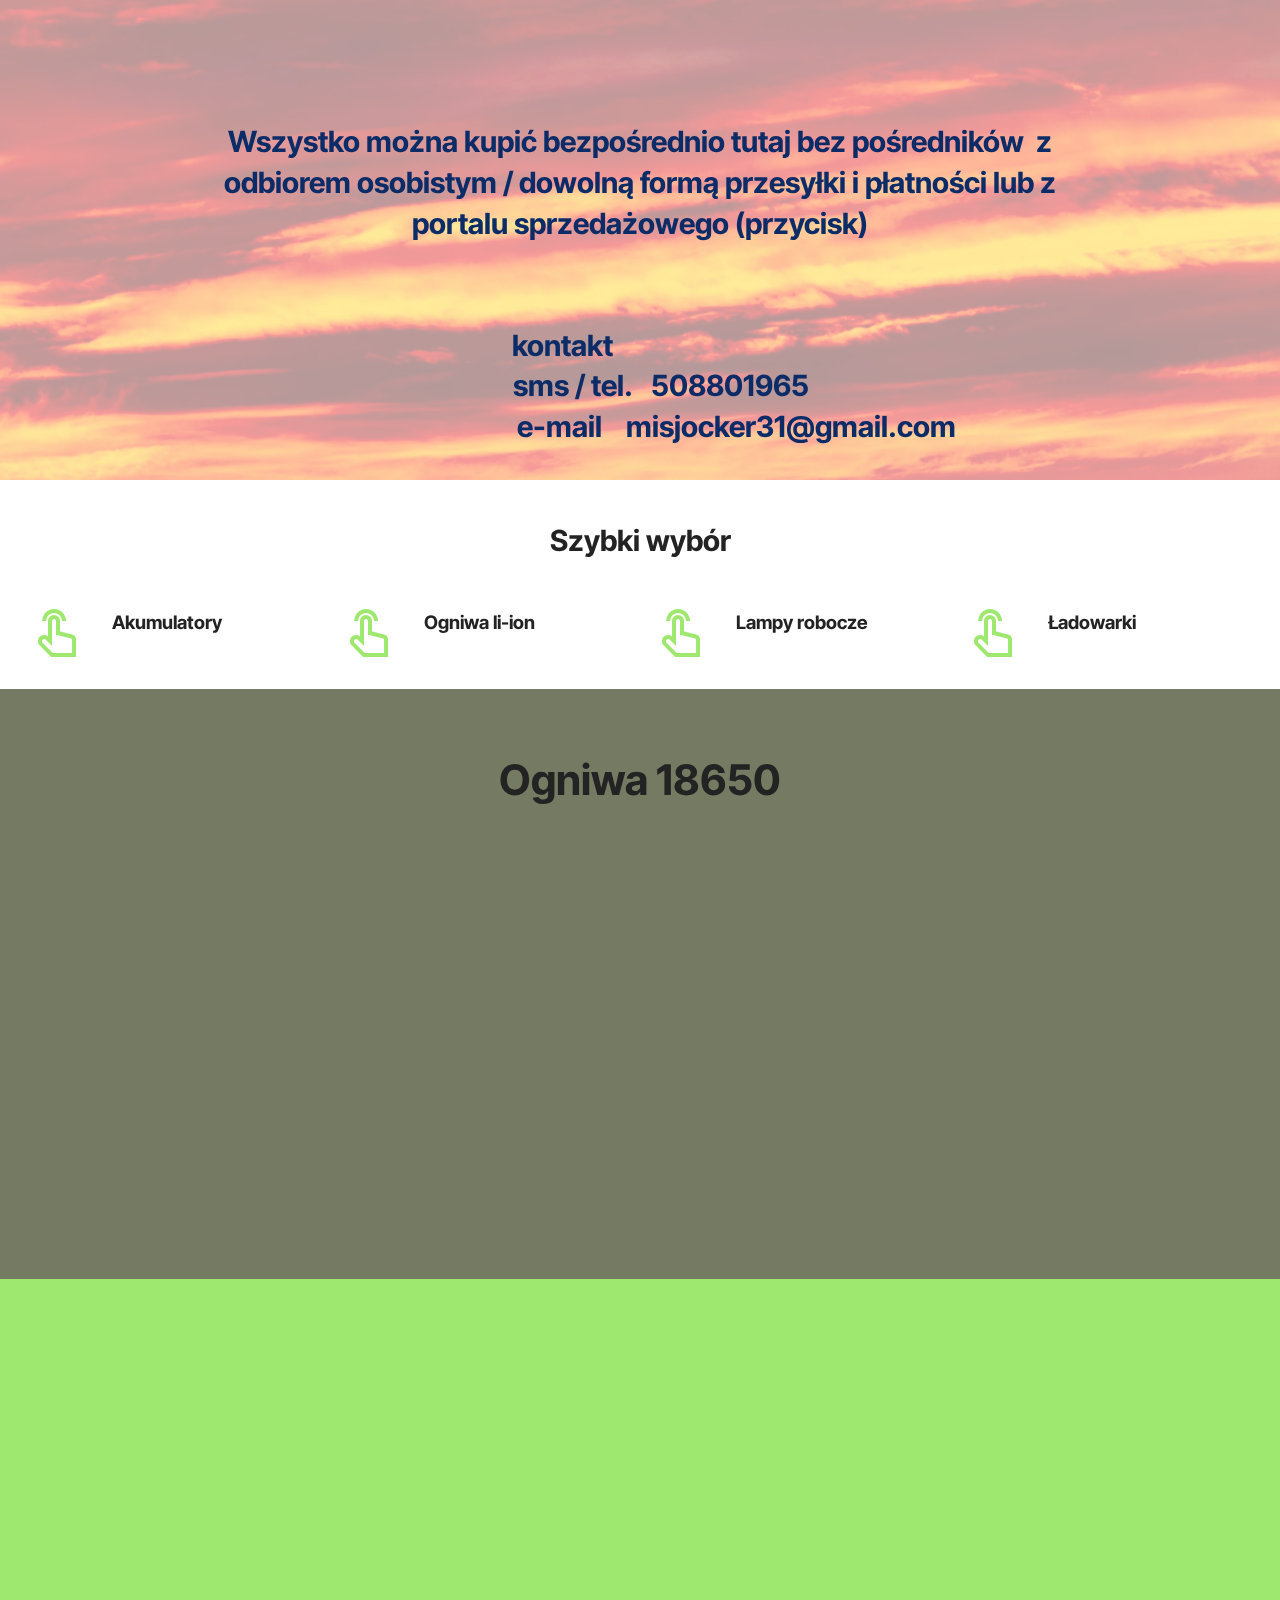
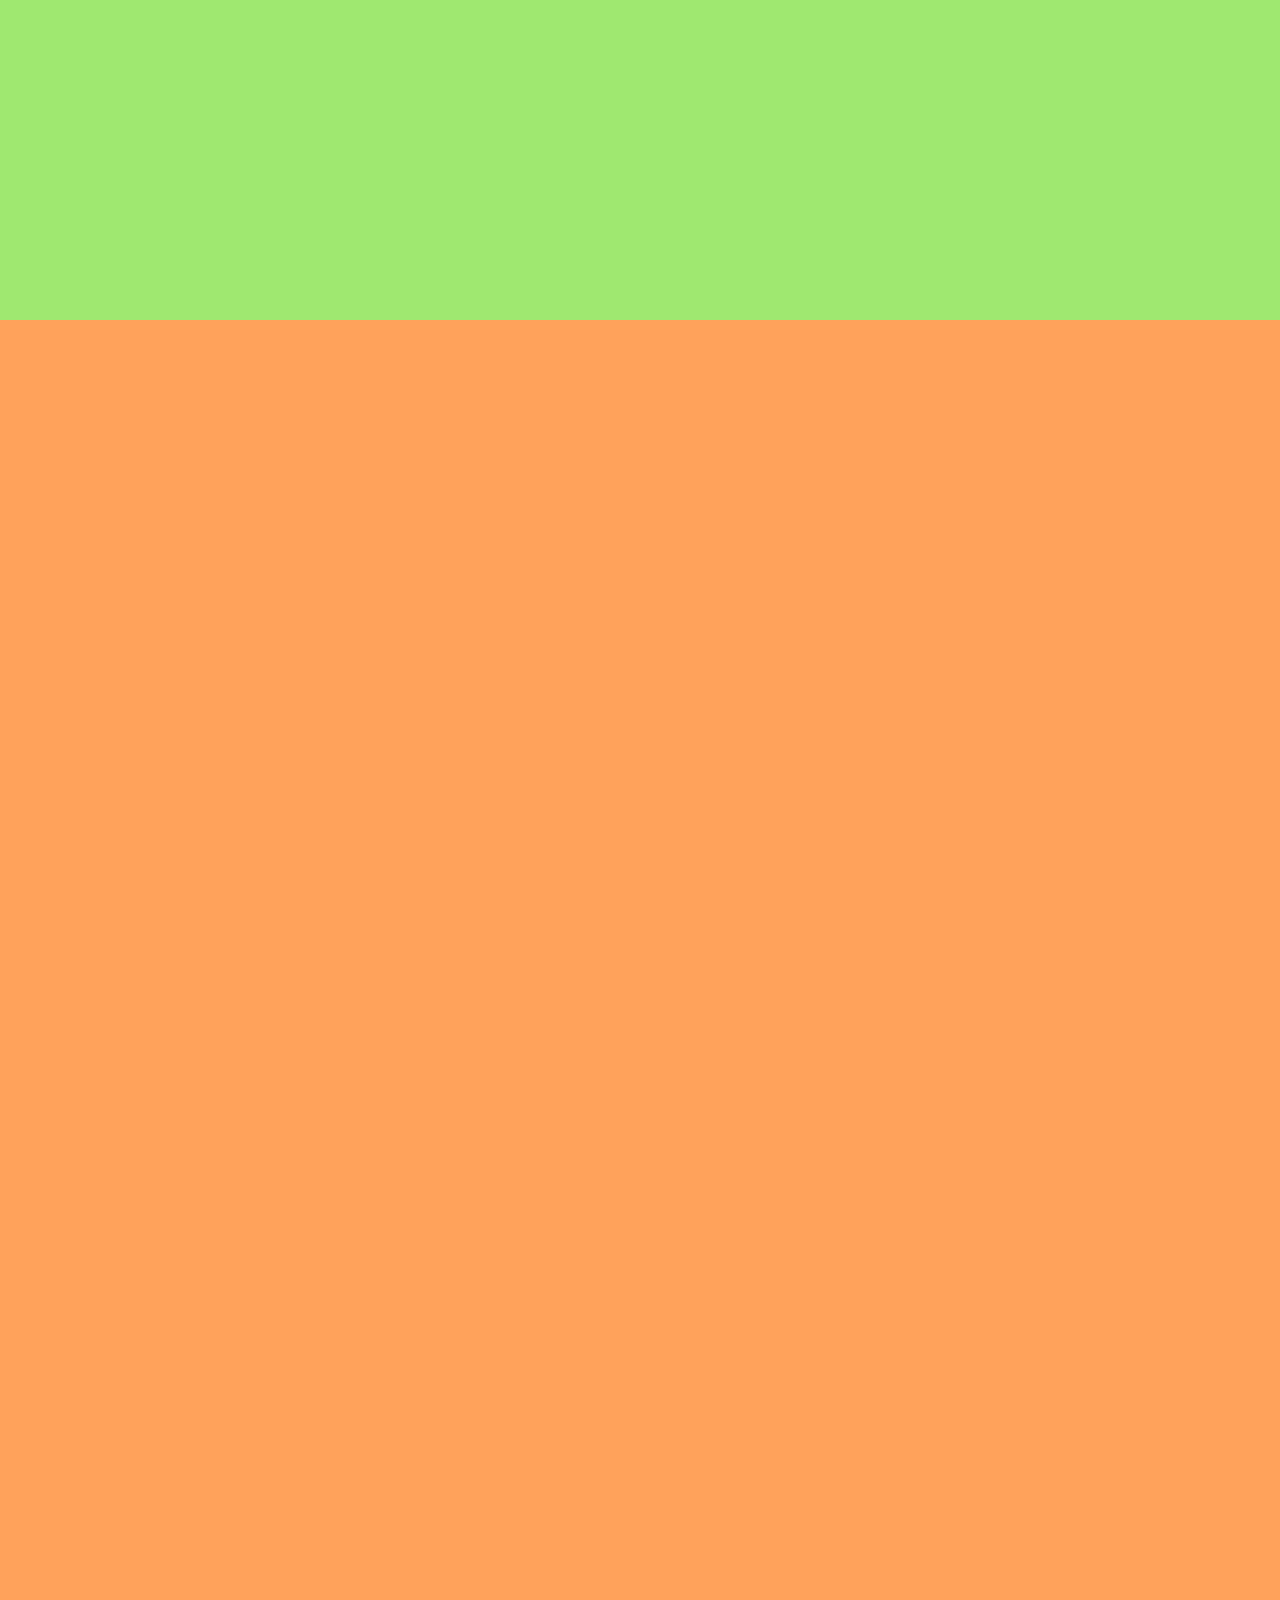
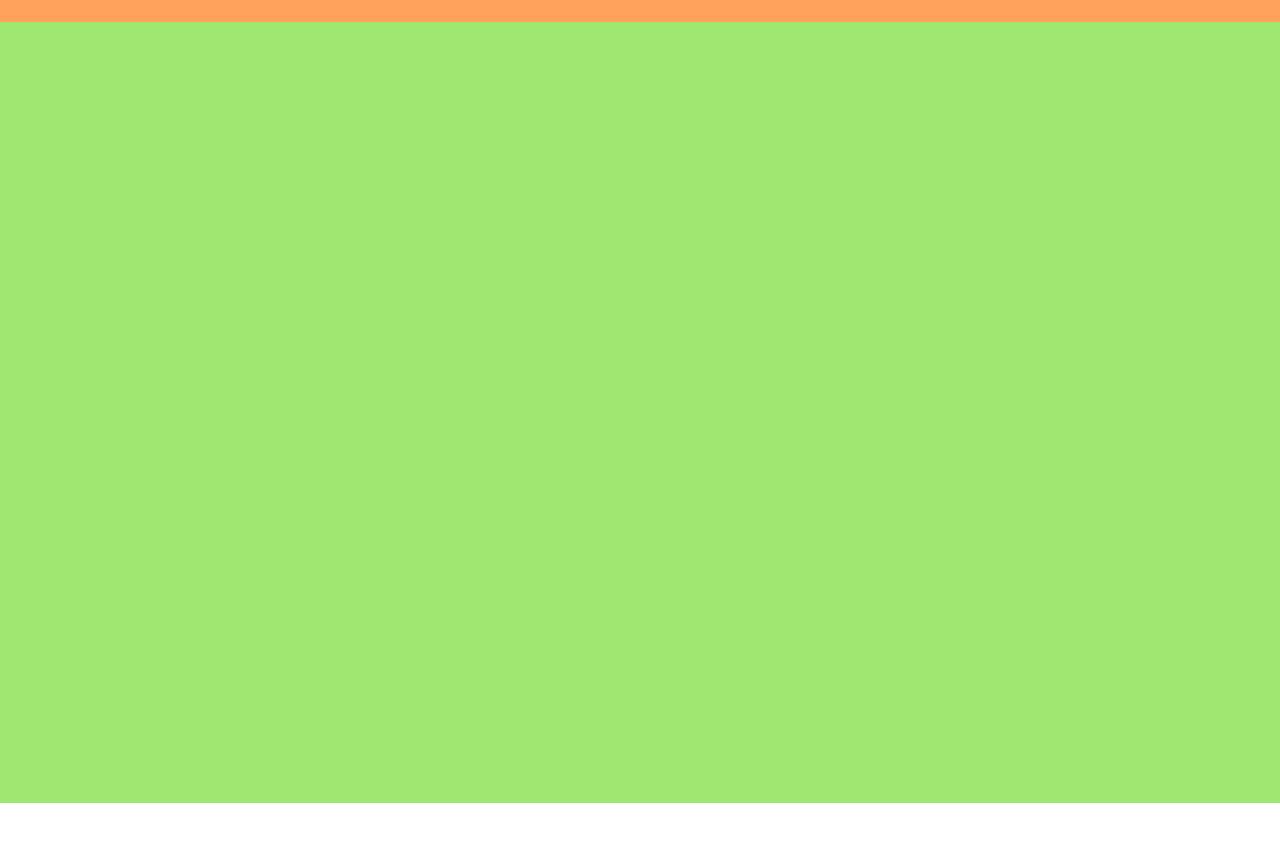
==== commit 3ec389e8: "Add files via upload" ====
--- a/index.html
+++ b/index.html
@@ -20,7 +20,7 @@
   <link rel="stylesheet" href="assets/theme/css/style.css">
   <link rel="preload" href="https://fonts.googleapis.com/css?family=Inter+Tight:100,200,300,400,500,600,700,800,900,100i,200i,300i,400i,500i,600i,700i,800i,900i&display=swap" as="style" onload="this.onload=null;this.rel='stylesheet'">
   <noscript><link rel="stylesheet" href="https://fonts.googleapis.com/css?family=Inter+Tight:100,200,300,400,500,600,700,800,900,100i,200i,300i,400i,500i,600i,700i,800i,900i&display=swap"></noscript>
-  <link rel="preload" as="style" href="assets/mobirise/css/mbr-additional.css?v=Q3g360"><link rel="stylesheet" href="assets/mobirise/css/mbr-additional.css?v=Q3g360" type="text/css">
+  <link rel="preload" as="style" href="assets/mobirise/css/mbr-additional.css?v=OgkalY"><link rel="stylesheet" href="assets/mobirise/css/mbr-additional.css?v=OgkalY" type="text/css">
 
   
   
@@ -32,13 +32,13 @@
     
 
     
-    <div class="mbr-overlay" style="opacity: 0.4; background-color: rgb(255, 255, 255);">
+    <div class="mbr-overlay" style="opacity: 0.6; background-color: rgb(255, 255, 255);">
     </div>
     <div class="container">
         <div class="row justify-content-center">
-            <div class="title col-md-12 col-lg-8">
-                <h3 class="mbr-section-title mbr-fonts-style align-center mt-0 mb-0 display-5"><strong><br></strong><br><br><strong>Wszystko można kupić bezpośrednio tutaj bez pośredników&nbsp; z odbiorem osobistym / dowolną formą przesyłki i płatności lub z portalu sprzedażowego (przycisk)</strong><br><strong><br></strong><br><strong>&nbsp; &nbsp; &nbsp;kontakt&nbsp; &nbsp; &nbsp; &nbsp; &nbsp; &nbsp; &nbsp; &nbsp; &nbsp; &nbsp; &nbsp; &nbsp; &nbsp; &nbsp;</strong><strong><br></strong><strong>&nbsp; &nbsp; &nbsp; &nbsp; sms / tel.&nbsp; &nbsp;508801965&nbsp;</strong><br><strong>&nbsp; &nbsp; &nbsp; &nbsp; &nbsp; &nbsp; &nbsp; &nbsp; &nbsp; &nbsp; &nbsp; &nbsp; &nbsp; &nbsp; &nbsp; &nbsp; e-mail&nbsp; &nbsp; misjocker31@gmail.com</strong></h3>
-                <h4 class="mbr-section-subtitle align-center mbr-fonts-style mt-4 display-7"><br><br></h4>
+            <div class="title col-md-12 col-lg-9">
+                <h3 class="mbr-section-title mbr-fonts-style align-center mt-0 mb-0 display-5"><strong><br></strong><br><br><strong>Wszystko można kupić bezpośrednio tutaj bez pośredników&nbsp; z odbiorem osobistym / dowolną formą przesyłki i płatności lub z portalu sprzedażowego (przycisk)</strong><br><strong><br></strong><br><strong>&nbsp;kontakt&nbsp; &nbsp; &nbsp; &nbsp; &nbsp; &nbsp; &nbsp; &nbsp; &nbsp; &nbsp; &nbsp; &nbsp; &nbsp; &nbsp;</strong><strong><br></strong><strong>&nbsp; &nbsp; &nbsp; &nbsp; sms / tel.&nbsp; &nbsp;508801965&nbsp;</strong><br><strong>&nbsp; &nbsp; &nbsp; &nbsp; &nbsp; &nbsp; &nbsp; &nbsp; &nbsp; &nbsp; &nbsp; &nbsp; &nbsp; &nbsp; &nbsp; &nbsp; e-mail&nbsp; &nbsp; misjocker31@gmail.com</strong></h3>
+                
                 
             </div>
         </div>
@@ -78,7 +78,7 @@
 				</div>
 			</div><div class="item features-without-image col-12 col-md-6 col-lg-3">
 				<div class="item-wrapper">
-					<a href="index.html#gallery01-45"><span class="mbr-iconfont m-auto mobi-mbri-touch mobi-mbri" style="color: rgb(159, 232, 112); fill: rgb(159, 232, 112);"></span></a>
+					<a href="index.html#pricing02-4b" target="_blank"><span class="mbr-iconfont m-auto mobi-mbri-touch mobi-mbri" style="color: rgb(159, 232, 112); fill: rgb(159, 232, 112);"></span></a>
 					<div class="card-box">
 						<h4 class="card-title mbr-fonts-style mb-1 display-7"><strong>Lampy robocze</strong></h4>
 						
@@ -86,9 +86,9 @@
 				</div>
 			</div><div class="item features-without-image col-12 col-md-6 col-lg-3">
 				<div class="item-wrapper">
-					<span class="mbr-iconfont m-auto mobi-mbri-touch mobi-mbri" style="color: rgb(159, 232, 112); fill: rgb(159, 232, 112);"></span>
+					<a href="index.html#pricing02-4d" target="_blank"><span class="mbr-iconfont m-auto mobi-mbri-touch mobi-mbri" style="color: rgb(159, 232, 112); fill: rgb(159, 232, 112);"></span></a>
 					<div class="card-box">
-						<h4 class="card-title mbr-fonts-style mb-1 display-7"><strong>xx</strong></h4>
+						<h4 class="card-title mbr-fonts-style mb-1 display-7"><strong>Ładowarki</strong></h4>
 						
 					</div>
 				</div>
@@ -116,37 +116,48 @@
 			</div>
 		</div>
 		<div class="row">
-			<div class="item features-image col-12 col-md-6 col-lg-4 active">
+			<div class="item features-image col-12 col-md-6 col-lg-3 active">
 				<div class="item-wrapper">
 					<div class="item-img mb-3">
 						<a href="page1.html#gallery01-3r" target="_blank"><img src="assets/images/1-1-770x580.jpg" alt="ogniwa Sanyo" title="" data-slide-to="0" data-bs-slide-to="0"></a>
 					</div>
 					<div class="item-content align-left">
-						<h5 class="item-title mbr-fonts-style mt-0 mb-2 display-5"><strong>ogniwa 18650 Sanyo</strong></h5>
-						<p class="mbr-text mbr-fonts-style mb-3 display-7">Cena 4.00 zł/szt.<br></p>
-						<div class="mbr-section-btn item-footer"><a href="https://allegrolokalnie.pl/oferta/ogniwa-18650-li-ion-akumulator-bateria" class="btn item-btn btn-primary display-7" target="_blank">oferta na Allegro lokalnie&nbsp;<br></a></div>
-					</div>
-				</div>
-			</div><div class="item features-image col-12 col-md-6 col-lg-4">
+						<h5 class="item-title mbr-fonts-style mt-0 mb-2 display-5"><strong>Sanyo</strong></h5>
+						<p class="mbr-text mbr-fonts-style mb-3 display-7">4.00 zł/szt. z 6szt.<br></p>
+						<div class="mbr-section-btn item-footer"><a href="https://allegrolokalnie.pl/oferta/ogniwa-18650-li-ion-akumulator-bateria" class="btn item-btn btn-primary display-7" target="_blank">Allegro lokalnie&nbsp;<br></a></div>
+					</div>
+				</div>
+			</div><div class="item features-image col-12 col-md-6 col-lg-3">
 				<div class="item-wrapper">
 					<div class="item-img mb-3">
 						<a href="page1.html#gallery01-41" target="_blank"><img src="assets/images/itr18650-37v-4080x3072.jpg" alt="ogniwa niebieski" title="" data-slide-to="1" data-bs-slide-to="1"></a>
 					</div>
 					<div class="item-content align-left">
-						<h5 class="item-title mbr-fonts-style mb-2 mt-0 display-5"><strong>ogniwa 18650</strong></h5>
-						<p class="mbr-text mbr-fonts-style mb-3 display-7">4,50 zł/szt.&nbsp;</p>
-						<div class="mbr-section-btn item-footer"><a href="https://allegrolokalnie.pl/oferta/ogniwa-18650-li-ion-akumulator-bateria-zasilanie" class="btn item-btn btn-primary display-7" target="_blank">oferta na Allegro lokalnie&nbsp;<br></a></div>
-					</div>
-				</div>
-			</div><div class="item features-image col-12 col-md-6 col-lg-4">
+						<h5 class="item-title mbr-fonts-style mb-2 mt-0 display-5"><strong>ITR18650</strong></h5>
+						<p class="mbr-text mbr-fonts-style mb-3 display-7">4,50 zł/szt.z 6 szt.&nbsp;</p>
+						<div class="mbr-section-btn item-footer"><a href="https://allegrolokalnie.pl/oferta/ogniwa-18650-li-ion-akumulator-bateria-zasilanie" class="btn item-btn btn-primary display-7" target="_blank">Allegro lokalnie&nbsp;<br></a></div>
+					</div>
+				</div>
+			</div><div class="item features-image col-12 col-md-6 col-lg-3">
 				<div class="item-wrapper">
 					<div class="item-img mb-3">
 						<a href="page1.html#gallery01-3z" target="_blank"><img src="assets/images/img-20250127-200301780-mp.jpg-4080x3072.jpg" alt="ogniwa niebieski" title="" data-slide-to="2" data-bs-slide-to="2"></a>
 					</div>
 					<div class="item-content align-left">
-						<h5 class="item-title mbr-fonts-style mb-2 mt-0 display-5"><strong>ogniwa 18650</strong></h5>
-						<p class="mbr-text mbr-fonts-style mb-3 display-7">4,50 zł/szt.&nbsp;</p>
-						<div class="mbr-section-btn item-footer"><a class="btn item-btn btn-primary display-7" href="https://allegrolokalnie.pl/oferta/ogniwa-18650-li-ion-akumulator-bateria-ukn" target="_blank">oferta na Allegro lokalnie&nbsp;<br></a></div>
+						<h5 class="item-title mbr-fonts-style mb-2 mt-0 display-5"><strong>INR18650</strong></h5>
+						<p class="mbr-text mbr-fonts-style mb-3 display-7">4,00 zł/szt. z 18 szt.</p>
+						<div class="mbr-section-btn item-footer"><a class="btn item-btn btn-primary display-7" href="https://allegrolokalnie.pl/oferta/ogniwa-18650-li-ion-akumulator-bateria-ukn" target="_blank">Allegro lokalnie&nbsp;<br></a></div>
+					</div>
+				</div>
+			</div><div class="item features-image col-12 col-md-6 col-lg-3">
+				<div class="item-wrapper">
+					<div class="item-img mb-3">
+						<a href="page1.html#gallery01-3z" target="_blank"><img src="assets/images/img-20250122-110411149-mp-kopia.jpg-4080x3072.jpg" alt="ogniwa niebieski" title="" data-slide-to="3" data-bs-slide-to="3"></a>
+					</div>
+					<div class="item-content align-left">
+						<h5 class="item-title mbr-fonts-style mb-2 mt-0 display-5"><strong>INR18650E</strong></h5>
+						<p class="mbr-text mbr-fonts-style mb-3 display-7">4,00 zł/szt.z 12 szt.&nbsp;</p>
+						<div class="mbr-section-btn item-footer"><a class="btn item-btn btn-primary display-7" href="https://allegrolokalnie.pl/oferta/ogniwa-18650-li-ion-akumulator-bateria-gra" target="_blank">Allegro lokalnie&nbsp;<br></a></div>
 					</div>
 				</div>
 			</div>
@@ -175,9 +186,9 @@
 						<img src="assets/images/img-20241228-204039262-kopia-4080x3072.jpg" alt="Mobirise Website Builder" title="" data-slide-to="0" data-bs-slide-to="0">
 					</div>
 					<div class="item-content align-left">
-						<h5 class="item-title mbr-fonts-style mt-0 mb-2 display-5"><strong>Akumulator 3,6v</strong></h5>
-						<p class="mbr-text mbr-fonts-style mb-3 display-7">Pakiet 3x18650 3,7v/5A z bms<br>Cena&nbsp; 20.00 zł</p>
-						<div class="mbr-section-btn item-footer"><a href="https://allegrolokalnie.pl/oferta/akumulator-bateria-li-ion-36v5a" class="btn item-btn btn-primary display-7" target="_blank">oferta na Allegro lokalnie<br></a></div>
+						<h5 class="item-title mbr-fonts-style mt-0 mb-2 display-5"><strong>Akumulator 3,6v/5A</strong></h5>
+						<p class="mbr-text mbr-fonts-style mb-3 display-7">Pakiet 3x18650 3,7v/5A z bms<br>20.00 zł</p>
+						<div class="mbr-section-btn item-footer"><a href="https://allegrolokalnie.pl/oferta/akumulator-bateria-li-ion-36v5a" class="btn item-btn btn-primary display-7" target="_blank">Allegro lokalnie<br></a></div>
 					</div>
 				</div>
 			</div>
@@ -185,12 +196,12 @@
 			<div class="item features-image col-12 col-md-6 col-lg-4">
 				<div class="item-wrapper">
 					<div class="item-img mb-3">
-						<a href="index.html#features03-26"><img src="assets/images/2-1-770x580.jpg" alt="Mobirise Website Builder" title="" data-slide-to="1" data-bs-slide-to="1"></a>
+						<img src="assets/images/2-1-770x580.jpg" alt="Mobirise Website Builder" title="" data-slide-to="1" data-bs-slide-to="1">
 					</div>
 					<div class="item-content align-left">
 						<h5 class="item-title mbr-fonts-style mb-2 mt-0 display-5"><strong>Akumulator 12v/2200mAh</strong></h5>
-						<p class="mbr-text mbr-fonts-style mb-3 display-7">Nowy złożony<br>Cena&nbsp; 35.00 zł</p>
-						<div class="mbr-section-btn item-footer"><a href="https://allegrolokalnie.pl/oferta/akumulator-liion-18650-bateria-108126v-do-elektronarzedzi" class="btn item-btn btn-primary display-7" target="_blank">oferta na Allegro lokalnie<br></a></div>
+						<p class="mbr-text mbr-fonts-style mb-3 display-7">Nowy złożony <br>35.00 zł</p>
+						<div class="mbr-section-btn item-footer"><a href="https://allegrolokalnie.pl/oferta/akumulator-liion-18650-bateria-108126v-do-elektronarzedzi" class="btn item-btn btn-primary display-7" target="_blank">Allegro lokalnie<br></a></div>
 					</div>
 				</div>
 			</div><div class="item features-image col-12 col-md-6 col-lg-4">
@@ -200,8 +211,8 @@
 					</div>
 					<div class="item-content align-left">
 						<h5 class="item-title mbr-fonts-style mb-2 mt-0 display-5"><strong>Akumulator do Makita</strong></h5>
-						<p class="mbr-text mbr-fonts-style mb-3 display-7">Nowa obudowa i bms<br>Cena&nbsp; 50.00 zł</p>
-						<div class="mbr-section-btn item-footer"><a href="https://allegrolokalnie.pl/oferta/akumulator-bateria-do-makita-do-elektronarzedzi-1821v" class="btn item-btn btn-primary display-7" target="_blank">oferta na Allegro lokalnie<br></a></div>
+						<p class="mbr-text mbr-fonts-style mb-3 display-7">Nowa obudowa<br>50.00 zł</p>
+						<div class="mbr-section-btn item-footer"><a href="https://allegrolokalnie.pl/oferta/akumulator-bateria-do-makita-do-elektronarzedzi-1821v" class="btn item-btn btn-primary display-7" target="_blank">Allegro lokalnie<br></a></div>
 					</div>
 				</div>
 			</div>
@@ -209,83 +220,164 @@
 	</div>
 </section>
 
-<section data-bs-version="5.1" class="gallery1 mbr-gallery cid-uDxTHv9J1H" id="gallery01-45">
-    
-    
-
-    <div class="container-fluid">
-        <div class="row justify-content-center">
-            <div class="col-12 content-head">
-                <div class="mb-5">
-                    <h3 class="mbr-section-title mbr-fonts-style align-center m-0 display-2"><strong>Lampy robocze do baterii</strong></h3>
-                    
-                </div>
-            </div>
-        </div>
-        
-        <div class="row mbr-gallery">
-            <div class="col-12 col-md-6 col-lg-3 item gallery-image active">
-                <div class="item-wrapper mb-3" data-toggle="modal" data-bs-toggle="modal" data-target="#uDxW6EALmv-modal" data-bs-target="#uDxW6EALmv-modal">
-                    <img class="w-100" src="assets/images/screenshot-2025-02-18-at-20-17-05-aliexpress.png-2337x2330.png" alt="Mobirise Website Builder" data-slide-to="0" data-bs-slide-to="0" data-target="#lb-uDxW6EALmv" data-bs-target="#lb-uDxW6EALmv">
-                    <div class="icon-wrapper">
-                        <span class="mobi-mbri mobi-mbri-search mbr-iconfont mbr-iconfont-btn"></span>
-                    </div>
-                </div>
-                
-            </div>
-            
-            
-            
-            
-            
-            
-            
-        </div>
-
-        <div class="modal mbr-slider" tabindex="-1" role="dialog" aria-hidden="true" id="uDxW6EALmv-modal">
-            <div class="modal-dialog" role="document">
-                <div class="modal-content">
-                    <div class="modal-body">
-                        <div class="carousel slide" data-pause="false" data-bs-pause="false" id="lb-uDxW6EALmv" data-interval="5000" data-bs-interval="5000">
-                            <div class="carousel-inner">
-                                <div class="carousel-item active">
-                                    <img class="d-block w-100" src="assets/images/screenshot-2025-02-18-at-20-17-05-aliexpress.png-2337x2330.png" alt="Mobirise Website Builder">
-                                </div>
-                                
-                                
-                                
-                                
-                                
-                                
-                                
-                            </div>
-                            <ol class="carousel-indicators">
-                                <li data-slide-to="0" data-bs-slide-to="0" class="active" data-target="#lb-uDxW6EALmv" data-bs-target="#lb-uDxW6EALmv"></li>
-                                
-                                
-                                
-                                
-                                
-                                
-                                
-                            </ol>
-                            <a role="button" href="" class="close" data-dismiss="modal" data-bs-dismiss="modal" aria-label="Close">
-                            </a>
-                            <a class="carousel-control-prev carousel-control" role="button" data-slide="prev" data-bs-slide="prev" href="#lb-uDxW6EALmv">
-                                <span class="mobi-mbri mobi-mbri-arrow-prev" aria-hidden="true"></span>
-                                <span class="sr-only visually-hidden">Previous</span>
-                            </a>
-                            <a class="carousel-control-next carousel-control" role="button" data-slide="next" data-bs-slide="next" href="#lb-uDxW6EALmv">
-                                <span class="mobi-mbri mobi-mbri-arrow-next" aria-hidden="true"></span>
-                                <span class="sr-only visually-hidden">Next</span>
-                            </a>
-                        </div>
-                    </div>
-                </div>
-            </div>
-        </div>
-    </div>
-</section><section class="display-7" style="padding: 0;align-items: center;justify-content: center;flex-wrap: wrap;    align-content: center;display: flex;position: relative;height: 4rem;"><a href="https://mobiri.se/" style="flex: 1 1;height: 4rem;position: absolute;width: 100%;z-index: 1;"><img alt="" style="height: 4rem;" src="[data-uri]"></a><p style="margin: 0;text-align: center;" class="display-7">&#8204;</p><a style="z-index:1" href="https://mobirise.com/builder/no-code-website-builder.html">No Code Website Builder</a></section><script src="assets/bootstrap/js/bootstrap.bundle.min.js"></script>  <script src="assets/parallax/jarallax.js"></script>  <script src="assets/smoothscroll/smooth-scroll.js"></script>  <script src="assets/ytplayer/index.js"></script>  <script src="assets/theme/js/script.js"></script>  
+<section data-bs-version="5.1" class="pricing02 cid-uDyLAXpGsk" id="pricing02-4b">
+  
+  
+  <div class="container">
+    <div class="row justify-content-center">
+      <div class="col-12 content-head">
+        <div class="mbr-section-head mb-5">
+          <h4 class="mbr-section-title mbr-fonts-style align-center mb-0 display-2"><strong>Lampy robocze do baterii</strong></h4>
+          
+          
+        </div>
+      </div>
+    </div>
+    <div class="row">
+      <div class="item features-image col-12 col-md-6 col-lg-3 active">
+        <div class="item-wrapper">
+          <div class="item-img">
+            <img src="assets/images/screenshot-2025-02-18-at-20-17-05-aliexpress.png-1-2337x2330.png" alt="Mobirise Website Builder" data-slide-to="0" data-bs-slide-to="0">
+          </div>
+          <div class="item-content">
+            
+            <h6 class="item-subtitle mbr-fonts-style display-7">55.00 zł</h6>
+            <p class="mbr-text mbr-fonts-style display-7">Lampa robocza do baterii Bosch&nbsp; 8,5x8,5 cm 16 Led</p>
+            <div class="mbr-section-btn item-footer"><a href="https://allegrolokalnie.pl/oferta/lampa-robocza-do-bosch-warsztatowa-do-baterii-18v" class="btn item-btn btn-primary display-7" target="_blank">Allegro Lokalnie</a></div>
+          </div>
+
+        </div>
+      </div><div class="item features-image col-12 col-md-6 col-lg-3 active">
+        <div class="item-wrapper">
+          <div class="item-img">
+            <img src="assets/images/screenshot-2025-02-19-at-14-17-30-aliexpress.png-2334x2327.png" alt="Mobirise Website Builder" data-slide-to="1" data-bs-slide-to="1">
+          </div>
+          <div class="item-content">
+            
+            <h6 class="item-subtitle mbr-fonts-style display-7">55.00 zł</h6>
+            <p class="mbr-text mbr-fonts-style display-7">Lampa robocza do baterii Dewalt 8,5x8,5 cm</p>
+            <div class="mbr-section-btn item-footer"><a href="https://allegrolokalnie.pl/oferta/lampa-do-dewalt-robocza-warsztatowa-16-led-z-adapterem-do-baterii-2-x-usb" class="btn item-btn btn-primary display-7" target="_blank">Allegro Lokalnie</a></div>
+          </div>
+
+        </div>
+      </div><div class="item features-image col-12 col-md-6 col-lg-3 active">
+        <div class="item-wrapper">
+          <div class="item-img">
+            <img src="assets/images/4.png-2334x2327.png" alt="Mobirise Website Builder" data-slide-to="2" data-bs-slide-to="2">
+          </div>
+          <div class="item-content">
+            
+            <h6 class="item-subtitle mbr-fonts-style display-7">55.00 zł</h6>
+            <p class="mbr-text mbr-fonts-style display-7">Lampa robocza do baterii Milwaukee 8,5x8,5 cm</p>
+            <div class="mbr-section-btn item-footer"><a href="https://allegrolokalnie.pl/oferta/lampa-do-milwaukee-robocza-warsztatowa-halogen-16-led-do-baterii-2-x-usb" class="btn item-btn btn-primary display-7" target="_blank">Allegro Lokalnie</a></div>
+          </div>
+
+        </div>
+      </div><div class="item features-image col-12 col-md-6 col-lg-3 active">
+        <div class="item-wrapper">
+          <div class="item-img">
+            <img src="assets/images/img-20241230-191720987-mp.jpg-4080x3072.jpg" alt="Mobirise Website Builder" data-slide-to="3" data-bs-slide-to="3">
+          </div>
+          <div class="item-content">
+            
+            <h6 class="item-subtitle mbr-fonts-style display-7">45.00 zł</h6>
+            <p class="mbr-text mbr-fonts-style display-7">Lampa robocza do baterii Makita&nbsp; 10x10 cm</p>
+            <div class="mbr-section-btn item-footer"><a class="btn item-btn btn-primary display-7" href="https://allegrolokalnie.pl/oferta/lampa-do-makita-do-baterii-18v-robocza-warsztatowa-halogen-16-led-ywb" target="_blank">Allegro Lokalnie</a></div>
+          </div>
+
+        </div>
+      </div><div class="item features-image col-12 col-md-6 col-lg-3 active">
+        <div class="item-wrapper">
+          <div class="item-img">
+            <img src="assets/images/img-20241214-185008880-kopia.jpg-4080x3072.jpg" alt="Mobirise Website Builder" data-slide-to="4" data-bs-slide-to="4">
+          </div>
+          <div class="item-content">
+            
+            <h6 class="item-subtitle mbr-fonts-style display-7">45.00 zł</h6>
+            <p class="mbr-text mbr-fonts-style display-7">Lampa robocza do baterii Makita</p>
+            <div class="mbr-section-btn item-footer"><a class="btn item-btn btn-primary display-7" href="https://allegrolokalnie.pl/oferta/lampa-do-makita-do-baterii-18v-halogen-15-led" target="_blank">Allegro Lokalnie</a></div>
+          </div>
+
+        </div>
+      </div>
+      
+      
+    </div>
+  </div>
+</section>
+
+<section data-bs-version="5.1" class="pricing02 cid-uDzI0LIrtZ" id="pricing02-4d">
+  
+  
+  <div class="container">
+    <div class="row justify-content-center">
+      <div class="col-12 content-head">
+        <div class="mbr-section-head mb-5">
+          <h4 class="mbr-section-title mbr-fonts-style align-center mb-0 display-2"><strong>Ładowarki</strong></h4>
+          
+          
+        </div>
+      </div>
+    </div>
+    <div class="row">
+      <div class="item features-image col-12 col-md-6 col-lg-3 active">
+        <div class="item-wrapper">
+          <div class="item-img">
+            <img src="assets/images/img-20241123-234936968-hdr-kopia.jpg-3237x2086.jpg" alt="Mobirise Website Builder" data-slide-to="0" data-bs-slide-to="0">
+          </div>
+          <div class="item-content">
+            
+            <h6 class="item-subtitle mbr-fonts-style display-7"><br>35.00 zł</h6>
+            <p class="mbr-text mbr-fonts-style display-7">Ładowarka 21v&nbsp; Jack</p>
+            <div class="mbr-section-btn item-footer"><a class="btn item-btn btn-primary display-7" href="https://allegrolokalnie.pl/oferta/ladowarka-21v-do-akumulatorow-z-wtyczka-typu-jack-55mm" target="_blank">Allegro Lokalnie</a></div>
+          </div>
+
+        </div>
+      </div><div class="item features-image col-12 col-md-6 col-lg-3">
+        <div class="item-wrapper">
+          <div class="item-img">
+            <img src="assets/images/kjjhhgjhg33.png-556x359.png" alt="Mobirise Website Builder" data-slide-to="1" data-bs-slide-to="1">
+          </div>
+          <div class="item-content">
+            
+            <h6 class="item-subtitle mbr-fonts-style display-7"><br>35.00 zł</h6>
+            <p class="mbr-text mbr-fonts-style display-7">Ładowarka 21v&nbsp; Jack</p>
+            <div class="mbr-section-btn item-footer"><a class="btn item-btn btn-primary display-7" href="https://allegrolokalnie.pl/oferta/ladowarka-do-akumulatorow-126v-1a-pxw" target="_blank">Allegro Lokalnie</a></div>
+          </div>
+
+        </div>
+      </div><div class="item features-image col-12 col-md-6 col-lg-3">
+        <div class="item-wrapper">
+          <div class="item-img">
+            <img src="assets/images/img-20250121-123636911-mp-kopia.jpg-4080x3072.jpg" alt="Mobirise Website Builder" data-slide-to="2" data-bs-slide-to="2">
+          </div>
+          <div class="item-content">
+            
+            <h6 class="item-subtitle mbr-fonts-style display-7">3.00 zł</h6>
+            <p class="mbr-text mbr-fonts-style display-7">Ładowarka Li-ion 4,2v Tp4056</p>
+            <div class="mbr-section-btn item-footer"><a class="btn item-btn btn-primary display-7" href="https://allegrolokalnie.pl/oferta/ladowarka-akumulatorow-ogniw-liion-tp4056-usb-typu-c-5v-1a" target="_blank">Allegro Lokalnie</a></div>
+          </div>
+
+        </div>
+      </div><div class="item features-image col-12 col-md-6 col-lg-3">
+        <div class="item-wrapper">
+          <div class="item-img">
+            <img src="assets/images/1.jpg-1920x1446.jpg" alt="Mobirise Website Builder" data-slide-to="3" data-bs-slide-to="3">
+          </div>
+          <div class="item-content">
+            
+            <h6 class="item-subtitle mbr-fonts-style display-7">35.00 zł</h6>
+            <p class="mbr-text mbr-fonts-style display-7">Ładowarka 21v do Makita</p>
+            <div class="mbr-section-btn item-footer"><a class="btn item-btn btn-primary display-7" href="https://allegrolokalnie.pl/oferta/ladowarka-do-akumulatorow-makita-21v-15a" target="_blank">Allegro Lokalnie</a></div>
+          </div>
+
+        </div>
+      </div>
+      
+      
+    </div>
+  </div>
+</section><section class="display-7" style="padding: 0;align-items: center;justify-content: center;flex-wrap: wrap;    align-content: center;display: flex;position: relative;height: 4rem;"><a href="https://mobiri.se/" style="flex: 1 1;height: 4rem;position: absolute;width: 100%;z-index: 1;"><img alt="" style="height: 4rem;" src="[data-uri]"></a><p style="margin: 0;text-align: center;" class="display-7">&#8204;</p><a style="z-index:1" href="https://mobirise.com">Mobirise.com </a></section><script src="assets/bootstrap/js/bootstrap.bundle.min.js"></script>  <script src="assets/parallax/jarallax.js"></script>  <script src="assets/smoothscroll/smooth-scroll.js"></script>  <script src="assets/ytplayer/index.js"></script>  <script src="assets/theme/js/script.js"></script>  
   
   
  <div id="scrollToTop" class="scrollToTop mbr-arrow-up"><a style="text-align: center;"><i class="mbr-arrow-up-icon mbr-arrow-up-icon-cm cm-icon cm-icon-smallarrow-up"></i></a></div>
--- a/assets/mobirise/css/mbr-additional.css
+++ b/assets/mobirise/css/mbr-additional.css
@@ -53,11 +53,11 @@
 }
 .display-7 {
   font-family: 'Inter Tight', sans-serif;
-  font-size: 1.6rem;
+  font-size: 1.2rem;
   line-height: 1.3;
 }
 .display-7 > .mbr-iconfont {
-  font-size: 2rem;
+  font-size: 1.5rem;
 }
 /* ---- Fluid typography for mobile devices ---- */
 /* 1.4 - font scale ratio ( bootstrap == 1.42857 ) */
@@ -91,9 +91,9 @@
     line-height: calc( 1.4 * (1.35rem + (2 - 1.35) * ((100vw - 20rem) / (48 - 20))));
   }
   .display-7 {
-    font-size: 1.28rem;
-    font-size: calc( 1.21rem + (1.6 - 1.21) * ((100vw - 20rem) / (48 - 20)));
-    line-height: calc( 1.4 * (1.21rem + (1.6 - 1.21) * ((100vw - 20rem) / (48 - 20))));
+    font-size: 0.96rem;
+    font-size: calc( 1.07rem + (1.2 - 1.07) * ((100vw - 20rem) / (48 - 20)));
+    line-height: calc( 1.4 * (1.07rem + (1.2 - 1.07) * ((100vw - 20rem) / (48 - 20))));
   }
 }
 @media (min-width: 992px) and (max-width: 1400px) {
@@ -118,9 +118,9 @@
     line-height: calc( 1.4 * (1.35rem + (2 - 1.35) * ((100vw - 62rem) / (87 - 62))));
   }
   .display-7 {
-    font-size: 1.28rem;
-    font-size: calc( 1.21rem + (1.6 - 1.21) * ((100vw - 62rem) / (87 - 62)));
-    line-height: calc( 1.4 * (1.21rem + (1.6 - 1.21) * ((100vw - 62rem) / (87 - 62))));
+    font-size: 0.96rem;
+    font-size: calc( 1.07rem + (1.2 - 1.07) * ((100vw - 62rem) / (87 - 62)));
+    line-height: calc( 1.4 * (1.07rem + (1.2 - 1.07) * ((100vw - 62rem) / (87 - 62))));
   }
 }
 /* Buttons */
@@ -637,13 +637,13 @@
 }
 .form-control {
   font-family: 'Inter Tight', sans-serif;
-  font-size: 1.6rem;
+  font-size: 1.2rem;
   line-height: 1.3;
   font-weight: 400;
   border-radius: 40px !important;
 }
 .form-control > .mbr-iconfont {
-  font-size: 2rem;
+  font-size: 1.5rem;
 }
 .form-control:hover,
 .form-control:focus {
@@ -652,12 +652,12 @@
 }
 .form-control:-webkit-input-placeholder {
   font-family: 'Inter Tight', sans-serif;
-  font-size: 1.6rem;
+  font-size: 1.2rem;
   line-height: 1.3;
   font-weight: 400;
 }
 .form-control:-webkit-input-placeholder > .mbr-iconfont {
-  font-size: 2rem;
+  font-size: 1.5rem;
 }
 blockquote {
   border-color: #2b7a69;
@@ -771,7 +771,7 @@
 }
 .cid-uD6m86zHgv {
   padding-top: 0rem;
-  padding-bottom: 0rem;
+  padding-bottom: 2rem;
   background-image: url("../../../assets/images/zachd-s.zdj..jpg-2000x1333.jpg");
 }
 .cid-uD6m86zHgv .mbr-fallback-image.disabled {
@@ -828,7 +828,7 @@
 .cid-uD6dJEvfeD {
   padding-top: 4rem;
   padding-bottom: 0rem;
-  background-image: url("../../../assets/images/background1.jpg");
+  background-color: #757b62;
 }
 .cid-uD6dJEvfeD .item-subtitle {
   line-height: 1.2;
@@ -838,9 +838,6 @@
 .cid-uD6dJEvfeD img,
 .cid-uD6dJEvfeD .item-img {
   width: 100%;
-  height: 100%;
-  height: 300px;
-  object-fit: cover;
 }
 .cid-uD6dJEvfeD .item:focus,
 .cid-uD6dJEvfeD span:focus {
@@ -866,11 +863,11 @@
 }
 .cid-uD6dJEvfeD .mbr-text,
 .cid-uD6dJEvfeD .mbr-section-btn {
-  color: #232323;
+  color: #163300;
   text-align: center;
 }
 .cid-uD6dJEvfeD .item-title {
-  color: #232323;
+  color: #2e481a;
   text-align: center;
 }
 .cid-uD6dJEvfeD .content-head {
@@ -927,269 +924,151 @@
 .cid-uD9qIjC5ud .content-head {
   max-width: 800px;
 }
-.cid-uDxTHv9J1H {
-  padding-top: 0rem;
-  padding-bottom: 0rem;
-  background-color: #edefeb;
-}
-.cid-uDxTHv9J1H .item {
+.cid-uDyLAXpGsk {
+  padding-top: 2rem;
+  padding-bottom: 1rem;
+  background-color: #ffa25b;
+}
+.cid-uDyLAXpGsk img,
+.cid-uDyLAXpGsk .item-img {
+  width: 100%;
+  height: 100%;
+  height: 300px;
+  object-fit: cover;
+}
+.cid-uDyLAXpGsk .item:focus,
+.cid-uDyLAXpGsk span:focus {
+  outline: none;
+}
+.cid-uDyLAXpGsk .item {
   margin-bottom: 2rem;
 }
 @media (max-width: 767px) {
-  .cid-uDxTHv9J1H .item {
+  .cid-uDyLAXpGsk .item {
     margin-bottom: 1rem;
   }
 }
-.cid-uDxTHv9J1H .item-wrapper {
+.cid-uDyLAXpGsk .item-content {
+  margin-top: 2rem;
+  padding: 0 2.25rem 2.25rem;
+  display: flex;
+  flex-direction: column;
   height: 100%;
+}
+@media (min-width: 992px) and (max-width: 1200px) {
+  .cid-uDyLAXpGsk .item-content {
+    padding: 2rem 1.5rem;
+    padding-top: 1rem;
+    margin-top: 1rem;
+  }
+}
+@media (max-width: 767px) {
+  .cid-uDyLAXpGsk .item-content {
+    padding: 2rem 1.5rem;
+    padding-top: 1rem;
+    margin-top: 1rem;
+  }
+}
+.cid-uDyLAXpGsk .item-wrapper {
   position: relative;
-}
-.cid-uDxTHv9J1H .item-wrapper img {
+  background: #ffa25b;
   height: 100%;
-  object-fit: cover;
-}
-.cid-uDxTHv9J1H .item-wrapper .icon-wrapper {
-  pointer-events: none;
-  position: absolute;
-  width: 60px;
-  height: 60px;
-  font-size: 22px;
-  left: 50%;
-  top: 50%;
-  display: flex;
-  align-items: center;
-  justify-content: center;
-  border: 2px solid transparent;
-  border-radius: 50%;
-  opacity: 0;
-  color: #464845 !important;
-  transform: translateX(-50%) translateY(-50%);
-  background-color: #edefea !important;
-  transition: 0.2s;
-}
-.cid-uDxTHv9J1H .item-wrapper:hover .icon-wrapper {
-  opacity: 1;
-}
-.cid-uDxTHv9J1H .carousel-control,
-.cid-uDxTHv9J1H .close {
-  background: #1b1b1b;
-}
-.cid-uDxTHv9J1H .carousel-control-prev {
-  margin-left: 2.5rem;
-}
-.cid-uDxTHv9J1H .carousel-control-prev span {
-  margin-right: 5px;
-}
-.cid-uDxTHv9J1H .carousel-control-next {
-  margin-right: 2.5rem;
-}
-.cid-uDxTHv9J1H .carousel-control-next span {
-  margin-left: 5px;
-}
-.cid-uDxTHv9J1H .close {
-  position: fixed;
-  opacity: 0.5;
-  font-size: 22px;
-  font-weight: 300;
-  width: 60px;
-  height: 60px;
-  border-radius: 50%;
-  color: #fff;
-  top: 2.5rem;
-  right: 2.5rem;
-  border: 2px solid #fff;
-  text-shadow: none;
-  z-index: 5;
-  transition: opacity 0.3s ease;
-  font-family: 'Moririse2';
-  align-items: center;
-  justify-content: center;
-  display: flex;
-}
-.cid-uDxTHv9J1H .close::before {
-  content: '\e91a';
-}
-.cid-uDxTHv9J1H .close:hover {
-  opacity: 1;
-  background: #000;
-  color: #fff;
-}
-.cid-uDxTHv9J1H .carousel-control {
-  display: flex;
-  top: 50%;
-  width: 60px;
-  height: 60px;
-  margin-top: -1.5rem;
-  font-size: 22px;
-  background-color: rgba(0, 0, 0, 0.5);
-  border: 2px solid #fff;
-  border-radius: 50%;
-  transition: all 0.3s;
-}
-.cid-uDxTHv9J1H .carousel-control.carousel-control-prev {
-  left: 0;
-  margin-left: 2.5rem;
-}
-.cid-uDxTHv9J1H .carousel-control.carousel-control-next {
-  right: 0;
-  margin-right: 2.5rem;
-}
-@media (max-width: 767px) {
-  .cid-uDxTHv9J1H .carousel-control {
-    top: auto;
-    bottom: 1rem;
-  }
-}
-.cid-uDxTHv9J1H .carousel-indicators {
-  position: absolute;
-  bottom: 0;
-  margin-bottom: 3px;
-}
-.cid-uDxTHv9J1H .carousel-indicators li {
-  max-width: 15px;
-  height: 15px;
-  width: 15px;
-  max-height: 15px;
-  margin: 3px;
-  background-color: rgba(0, 0, 0, 0.5);
-  border: 2px solid #fff;
-  border-radius: 50%;
-  opacity: 0.5;
-  transition: all 0.3s;
-}
-.cid-uDxTHv9J1H .carousel-indicators li.active,
-.cid-uDxTHv9J1H .carousel-indicators li:hover {
-  opacity: 0.9;
-}
-.cid-uDxTHv9J1H .carousel-indicators li::after,
-.cid-uDxTHv9J1H .carousel-indicators li::before {
-  content: none;
-}
-.cid-uDxTHv9J1H .carousel-indicators.ie-fix {
-  left: 50%;
-  display: block;
-  width: 60%;
-  margin-left: -30%;
-  text-align: center;
-}
-@media (max-width: 768px) {
-  .cid-uDxTHv9J1H .carousel-indicators {
-    display: none !important;
-  }
-}
-@media (max-width: 991px) {
-  .cid-uDxTHv9J1H .carousel-indicators {
-    margin-bottom: 3.625rem !important;
-    padding-left: 2.5rem;
-    padding-right: 2.5rem;
-  }
-}
-@media (max-width: 767px) {
-  .cid-uDxTHv9J1H .carousel-indicators {
-    display: none;
-  }
-}
-.cid-uDxTHv9J1H .carousel-inner {
-  display: flex;
-  align-items: center;
-}
-.cid-uDxTHv9J1H .carousel-inner > .active {
-  display: block;
-}
-.cid-uDxTHv9J1H .carousel-control.left {
-  left: 0;
-  margin-left: 2.5rem;
-}
-.cid-uDxTHv9J1H .carousel-control.right {
-  right: 0;
-  margin-right: 2.5rem;
-}
-.cid-uDxTHv9J1H .carousel-control:hover {
-  background: #1b1b1b;
-  color: #fff;
-  opacity: 1;
-}
-@media (max-width: 768px) {
-  .cid-uDxTHv9J1H .carousel-control,
-  .cid-uDxTHv9J1H .carousel-indicators,
-  .cid-uDxTHv9J1H .modal .close {
-    position: fixed;
-  }
-}
-@media (max-width: 767px) {
-  .cid-uDxTHv9J1H .mbr-slider .carousel-control {
-    top: auto;
-    bottom: 20px;
-  }
-  .cid-uDxTHv9J1H .mbr-slider > .container .carousel-control {
-    margin-bottom: 0;
-  }
-}
-.cid-uDxTHv9J1H .carousel-indicators .active,
-.cid-uDxTHv9J1H .carousel-indicators li {
-  width: 7px;
-  height: 7px;
-  margin: 3px;
-  background: #000000;
-  opacity: 0.5;
-  border: 4px solid #000000;
-}
-.cid-uDxTHv9J1H .carousel-indicators .active {
-  background: #fff;
-}
-.cid-uDxTHv9J1H .carousel-indicators li {
-  max-width: 15px;
-  max-height: 15px;
-  border-radius: 50%;
-}
-.cid-uDxTHv9J1H .modal {
-  padding-left: 0 !important;
-  position: fixed;
-  overflow: hidden;
-  padding-right: 0 !important;
-}
-.cid-uDxTHv9J1H .modal-dialog {
-  margin: 0 auto;
-  max-width: 100%;
-  padding-left: 1rem;
-  padding-right: 1rem;
-}
-.cid-uDxTHv9J1H .modal-content {
-  border-radius: 0;
-  border: none;
-  background: transparent;
-}
-.cid-uDxTHv9J1H .modal-body {
-  padding: 0;
-  display: flex;
-  align-items: center;
-}
-.cid-uDxTHv9J1H .modal-body img {
+  display: flex;
+  flex-flow: column nowrap;
+}
+.cid-uDyLAXpGsk .item-wrapper .item-footer {
+  margin-top: auto;
+}
+.cid-uDyLAXpGsk .mbr-section-title {
+  color: #000000;
+}
+.cid-uDyLAXpGsk .item-title {
+  text-align: left;
+}
+.cid-uDyLAXpGsk .item-subtitle {
+  text-align: left;
+  color: #0c2c68;
+}
+.cid-uDyLAXpGsk .mbr-text,
+.cid-uDyLAXpGsk .item .mbr-section-btn {
+  text-align: left;
+  color: #0c2c68;
+}
+.cid-uDyLAXpGsk .content-head {
+  max-width: 800px;
+}
+.cid-uDzI0LIrtZ {
+  padding-top: 6rem;
+  padding-bottom: 6rem;
+  background-color: #9fe870;
+}
+.cid-uDzI0LIrtZ img,
+.cid-uDzI0LIrtZ .item-img {
   width: 100%;
-  object-fit: contain;
-  max-height: calc(100vh - 1.75rem);
-}
-.cid-uDxTHv9J1H .carousel {
-  width: 100%;
-}
-.cid-uDxTHv9J1H .modal-backdrop.in {
-  opacity: 0.8;
-}
-.cid-uDxTHv9J1H .modal.fade .modal-dialog {
-  transition: margin-top 0.3s ease-out;
-}
-.cid-uDxTHv9J1H .modal.fade .modal-dialog,
-.cid-uDxTHv9J1H .modal.in .modal-dialog {
-  transform: none;
-}
-.cid-uDxTHv9J1H .mbr-gallery .item-wrapper {
-  cursor: pointer;
-}
-.cid-uDxTHv9J1H .content-head {
+}
+.cid-uDzI0LIrtZ .item:focus,
+.cid-uDzI0LIrtZ span:focus {
+  outline: none;
+}
+.cid-uDzI0LIrtZ .item {
+  margin-bottom: 2rem;
+}
+@media (max-width: 767px) {
+  .cid-uDzI0LIrtZ .item {
+    margin-bottom: 1rem;
+  }
+}
+.cid-uDzI0LIrtZ .item-content {
+  margin-top: 2rem;
+  padding: 0 2.25rem 2.25rem;
+  display: flex;
+  flex-direction: column;
+  height: 100%;
+}
+@media (min-width: 992px) and (max-width: 1200px) {
+  .cid-uDzI0LIrtZ .item-content {
+    padding: 2rem 1.5rem;
+    padding-top: 1rem;
+    margin-top: 1rem;
+  }
+}
+@media (max-width: 767px) {
+  .cid-uDzI0LIrtZ .item-content {
+    padding: 2rem 1.5rem;
+    padding-top: 1rem;
+    margin-top: 1rem;
+  }
+}
+.cid-uDzI0LIrtZ .item-wrapper {
+  position: relative;
+  background: #9fe870;
+  height: 100%;
+  display: flex;
+  flex-flow: column nowrap;
+}
+.cid-uDzI0LIrtZ .item-wrapper .item-footer {
+  margin-top: auto;
+}
+.cid-uDzI0LIrtZ .mbr-section-title {
+  color: #000000;
+}
+.cid-uDzI0LIrtZ .item-title {
+  text-align: left;
+}
+.cid-uDzI0LIrtZ .item-subtitle {
+  text-align: left;
+  color: #0c2c68;
+}
+.cid-uDzI0LIrtZ .mbr-text,
+.cid-uDzI0LIrtZ .item .mbr-section-btn {
+  text-align: left;
+  color: #0c2c68;
+}
+.cid-uDzI0LIrtZ .content-head {
   max-width: 800px;
 }
 .cid-uDreLb9kuO {
-  padding-top: 0rem;
+  padding-top: 3rem;
   padding-bottom: 0rem;
   background-color: #9fe870;
 }
@@ -1453,8 +1332,8 @@
   color: #163300;
 }
 .cid-uDrhGg0r29 {
-  padding-top: 0rem;
-  padding-bottom: 0rem;
+  padding-top: 2rem;
+  padding-bottom: 1rem;
   background-color: #9fe870;
 }
 .cid-uDrhGg0r29 .mbr-section-title {
@@ -1466,7 +1345,7 @@
   color: #232323;
 }
 .cid-uDro5cMY2j {
-  padding-top: 2rem;
+  padding-top: 3rem;
   padding-bottom: 0rem;
   background-color: #163300;
 }
@@ -1731,7 +1610,7 @@
 }
 .cid-uDrnZj1aXo {
   padding-top: 1rem;
-  padding-bottom: 0rem;
+  padding-bottom: 1rem;
   background-color: #163300;
 }
 .cid-uDrnZj1aXo .mbr-section-title {
@@ -1743,8 +1622,8 @@
   color: #232323;
 }
 .cid-uDrPpfsTM4 {
-  padding-top: 0rem;
-  padding-bottom: 0rem;
+  padding-top: 3rem;
+  padding-bottom: 1rem;
   background-color: #edefeb;
 }
 .cid-uDrPpfsTM4 .item {
@@ -2003,21 +1882,21 @@
 .cid-uDrPpfsTM4 .content-head {
   max-width: 800px;
 }
-.cid-uDrP8ZdCnR {
-  padding-top: 0rem;
-  padding-bottom: 0rem;
-  background-color: #ffffff;
-}
-.cid-uDrP8ZdCnR .mbr-section-title {
+.cid-uDytVNevHS {
+  padding-top: 1rem;
+  padding-bottom: 1rem;
+  background-color: #edefeb;
+}
+.cid-uDytVNevHS .mbr-section-title {
   text-align: center;
   color: #393193;
 }
-.cid-uDrP8ZdCnR .mbr-section-subtitle {
+.cid-uDytVNevHS .mbr-section-subtitle {
   text-align: center;
   color: #232323;
 }
 .cid-uDrXQX9Po4 {
-  padding-top: 0rem;
+  padding-top: 3rem;
   padding-bottom: 0rem;
   background-color: #ffeb69;
 }
@@ -2278,15 +2157,315 @@
   max-width: 800px;
 }
 .cid-uDrXWp4Vsu {
+  padding-top: 0rem;
+  padding-bottom: 3rem;
+  background-color: #ffeb69;
+}
+.cid-uDrXWp4Vsu .mbr-section-title {
+  text-align: center;
+  color: #393193;
+}
+.cid-uDrXWp4Vsu .mbr-section-subtitle {
+  text-align: center;
+  color: #232323;
+}
+.cid-uDyJslhDuQ {
+  padding-top: 6rem;
+  padding-bottom: 6rem;
+  background-color: #edefeb;
+}
+.cid-uDyJslhDuQ .item {
+  margin-bottom: 2rem;
+}
+@media (max-width: 767px) {
+  .cid-uDyJslhDuQ .item {
+    margin-bottom: 1rem;
+  }
+}
+.cid-uDyJslhDuQ .item-wrapper {
+  height: 100%;
+  position: relative;
+}
+.cid-uDyJslhDuQ .item-wrapper img {
+  height: 100%;
+  object-fit: cover;
+}
+.cid-uDyJslhDuQ .item-wrapper .icon-wrapper {
+  pointer-events: none;
+  position: absolute;
+  width: 60px;
+  height: 60px;
+  font-size: 22px;
+  left: 50%;
+  top: 50%;
+  display: flex;
+  align-items: center;
+  justify-content: center;
+  border: 2px solid transparent;
+  border-radius: 50%;
+  opacity: 0;
+  color: #464845 !important;
+  transform: translateX(-50%) translateY(-50%);
+  background-color: #edefea !important;
+  transition: 0.2s;
+}
+.cid-uDyJslhDuQ .item-wrapper:hover .icon-wrapper {
+  opacity: 1;
+}
+.cid-uDyJslhDuQ .carousel-control,
+.cid-uDyJslhDuQ .close {
+  background: #1b1b1b;
+}
+.cid-uDyJslhDuQ .carousel-control-prev {
+  margin-left: 2.5rem;
+}
+.cid-uDyJslhDuQ .carousel-control-prev span {
+  margin-right: 5px;
+}
+.cid-uDyJslhDuQ .carousel-control-next {
+  margin-right: 2.5rem;
+}
+.cid-uDyJslhDuQ .carousel-control-next span {
+  margin-left: 5px;
+}
+.cid-uDyJslhDuQ .close {
+  position: fixed;
+  opacity: 0.5;
+  font-size: 22px;
+  font-weight: 300;
+  width: 60px;
+  height: 60px;
+  border-radius: 50%;
+  color: #fff;
+  top: 2.5rem;
+  right: 2.5rem;
+  border: 2px solid #fff;
+  text-shadow: none;
+  z-index: 5;
+  transition: opacity 0.3s ease;
+  font-family: 'Moririse2';
+  align-items: center;
+  justify-content: center;
+  display: flex;
+}
+.cid-uDyJslhDuQ .close::before {
+  content: '\e91a';
+}
+.cid-uDyJslhDuQ .close:hover {
+  opacity: 1;
+  background: #000;
+  color: #fff;
+}
+.cid-uDyJslhDuQ .carousel-control {
+  display: flex;
+  top: 50%;
+  width: 60px;
+  height: 60px;
+  margin-top: -1.5rem;
+  font-size: 22px;
+  background-color: rgba(0, 0, 0, 0.5);
+  border: 2px solid #fff;
+  border-radius: 50%;
+  transition: all 0.3s;
+}
+.cid-uDyJslhDuQ .carousel-control.carousel-control-prev {
+  left: 0;
+  margin-left: 2.5rem;
+}
+.cid-uDyJslhDuQ .carousel-control.carousel-control-next {
+  right: 0;
+  margin-right: 2.5rem;
+}
+@media (max-width: 767px) {
+  .cid-uDyJslhDuQ .carousel-control {
+    top: auto;
+    bottom: 1rem;
+  }
+}
+.cid-uDyJslhDuQ .carousel-indicators {
+  position: absolute;
+  bottom: 0;
+  margin-bottom: 3px;
+}
+.cid-uDyJslhDuQ .carousel-indicators li {
+  max-width: 15px;
+  height: 15px;
+  width: 15px;
+  max-height: 15px;
+  margin: 3px;
+  background-color: rgba(0, 0, 0, 0.5);
+  border: 2px solid #fff;
+  border-radius: 50%;
+  opacity: 0.5;
+  transition: all 0.3s;
+}
+.cid-uDyJslhDuQ .carousel-indicators li.active,
+.cid-uDyJslhDuQ .carousel-indicators li:hover {
+  opacity: 0.9;
+}
+.cid-uDyJslhDuQ .carousel-indicators li::after,
+.cid-uDyJslhDuQ .carousel-indicators li::before {
+  content: none;
+}
+.cid-uDyJslhDuQ .carousel-indicators.ie-fix {
+  left: 50%;
+  display: block;
+  width: 60%;
+  margin-left: -30%;
+  text-align: center;
+}
+@media (max-width: 768px) {
+  .cid-uDyJslhDuQ .carousel-indicators {
+    display: none !important;
+  }
+}
+@media (max-width: 991px) {
+  .cid-uDyJslhDuQ .carousel-indicators {
+    margin-bottom: 3.625rem !important;
+    padding-left: 2.5rem;
+    padding-right: 2.5rem;
+  }
+}
+@media (max-width: 767px) {
+  .cid-uDyJslhDuQ .carousel-indicators {
+    display: none;
+  }
+}
+.cid-uDyJslhDuQ .carousel-inner {
+  display: flex;
+  align-items: center;
+}
+.cid-uDyJslhDuQ .carousel-inner > .active {
+  display: block;
+}
+.cid-uDyJslhDuQ .carousel-control.left {
+  left: 0;
+  margin-left: 2.5rem;
+}
+.cid-uDyJslhDuQ .carousel-control.right {
+  right: 0;
+  margin-right: 2.5rem;
+}
+.cid-uDyJslhDuQ .carousel-control:hover {
+  background: #1b1b1b;
+  color: #fff;
+  opacity: 1;
+}
+@media (max-width: 768px) {
+  .cid-uDyJslhDuQ .carousel-control,
+  .cid-uDyJslhDuQ .carousel-indicators,
+  .cid-uDyJslhDuQ .modal .close {
+    position: fixed;
+  }
+}
+@media (max-width: 767px) {
+  .cid-uDyJslhDuQ .mbr-slider .carousel-control {
+    top: auto;
+    bottom: 20px;
+  }
+  .cid-uDyJslhDuQ .mbr-slider > .container .carousel-control {
+    margin-bottom: 0;
+  }
+}
+.cid-uDyJslhDuQ .carousel-indicators .active,
+.cid-uDyJslhDuQ .carousel-indicators li {
+  width: 7px;
+  height: 7px;
+  margin: 3px;
+  background: #000000;
+  opacity: 0.5;
+  border: 4px solid #000000;
+}
+.cid-uDyJslhDuQ .carousel-indicators .active {
+  background: #fff;
+}
+.cid-uDyJslhDuQ .carousel-indicators li {
+  max-width: 15px;
+  max-height: 15px;
+  border-radius: 50%;
+}
+.cid-uDyJslhDuQ .modal {
+  padding-left: 0 !important;
+  position: fixed;
+  overflow: hidden;
+  padding-right: 0 !important;
+}
+.cid-uDyJslhDuQ .modal-dialog {
+  margin: 0 auto;
+  max-width: 100%;
+  padding-left: 1rem;
+  padding-right: 1rem;
+}
+.cid-uDyJslhDuQ .modal-content {
+  border-radius: 0;
+  border: none;
+  background: transparent;
+}
+.cid-uDyJslhDuQ .modal-body {
+  padding: 0;
+  display: flex;
+  align-items: center;
+}
+.cid-uDyJslhDuQ .modal-body img {
+  width: 100%;
+  object-fit: contain;
+  max-height: calc(100vh - 1.75rem);
+}
+.cid-uDyJslhDuQ .carousel {
+  width: 100%;
+}
+.cid-uDyJslhDuQ .modal-backdrop.in {
+  opacity: 0.8;
+}
+.cid-uDyJslhDuQ .modal.fade .modal-dialog {
+  transition: margin-top 0.3s ease-out;
+}
+.cid-uDyJslhDuQ .modal.fade .modal-dialog,
+.cid-uDyJslhDuQ .modal.in .modal-dialog {
+  transform: none;
+}
+.cid-uDyJslhDuQ .mbr-gallery .item-wrapper {
+  cursor: pointer;
+}
+.cid-uDyJslhDuQ .content-head {
+  max-width: 800px;
+}
+.cid-uDyvvX1x62 {
   padding-top: 5rem;
   padding-bottom: 5rem;
-  background-color: #ffeb69;
-}
-.cid-uDrXWp4Vsu .mbr-section-title {
+  background-color: #ffffff;
+}
+.cid-uDyvvX1x62 .mbr-section-title {
   text-align: center;
   color: #393193;
 }
-.cid-uDrXWp4Vsu .mbr-section-subtitle {
+.cid-uDyvvX1x62 .mbr-section-subtitle {
   text-align: center;
   color: #232323;
 }
+.cid-uDyvwF7iLP {
+  padding-top: 5rem;
+  padding-bottom: 5rem;
+  background-color: #ffffff;
+}
+.cid-uDyvwF7iLP .mbr-section-title {
+  text-align: center;
+  color: #393193;
+}
+.cid-uDyvwF7iLP .mbr-section-subtitle {
+  text-align: center;
+  color: #232323;
+}
+.cid-uDyvxj06oO {
+  padding-top: 5rem;
+  padding-bottom: 5rem;
+  background-color: #ffffff;
+}
+.cid-uDyvxj06oO .mbr-section-title {
+  text-align: center;
+  color: #393193;
+}
+.cid-uDyvxj06oO .mbr-section-subtitle {
+  text-align: center;
+  color: #232323;
+}
--- a/assets/mobirise/css/mbr-additional.css
+++ b/assets/mobirise/css/mbr-additional.css
@@ -53,11 +53,11 @@
 }
 .display-7 {
   font-family: 'Inter Tight', sans-serif;
-  font-size: 1.6rem;
+  font-size: 1.2rem;
   line-height: 1.3;
 }
 .display-7 > .mbr-iconfont {
-  font-size: 2rem;
+  font-size: 1.5rem;
 }
 /* ---- Fluid typography for mobile devices ---- */
 /* 1.4 - font scale ratio ( bootstrap == 1.42857 ) */
@@ -91,9 +91,9 @@
     line-height: calc( 1.4 * (1.35rem + (2 - 1.35) * ((100vw - 20rem) / (48 - 20))));
   }
   .display-7 {
-    font-size: 1.28rem;
-    font-size: calc( 1.21rem + (1.6 - 1.21) * ((100vw - 20rem) / (48 - 20)));
-    line-height: calc( 1.4 * (1.21rem + (1.6 - 1.21) * ((100vw - 20rem) / (48 - 20))));
+    font-size: 0.96rem;
+    font-size: calc( 1.07rem + (1.2 - 1.07) * ((100vw - 20rem) / (48 - 20)));
+    line-height: calc( 1.4 * (1.07rem + (1.2 - 1.07) * ((100vw - 20rem) / (48 - 20))));
   }
 }
 @media (min-width: 992px) and (max-width: 1400px) {
@@ -118,9 +118,9 @@
     line-height: calc( 1.4 * (1.35rem + (2 - 1.35) * ((100vw - 62rem) / (87 - 62))));
   }
   .display-7 {
-    font-size: 1.28rem;
-    font-size: calc( 1.21rem + (1.6 - 1.21) * ((100vw - 62rem) / (87 - 62)));
-    line-height: calc( 1.4 * (1.21rem + (1.6 - 1.21) * ((100vw - 62rem) / (87 - 62))));
+    font-size: 0.96rem;
+    font-size: calc( 1.07rem + (1.2 - 1.07) * ((100vw - 62rem) / (87 - 62)));
+    line-height: calc( 1.4 * (1.07rem + (1.2 - 1.07) * ((100vw - 62rem) / (87 - 62))));
   }
 }
 /* Buttons */
@@ -637,13 +637,13 @@
 }
 .form-control {
   font-family: 'Inter Tight', sans-serif;
-  font-size: 1.6rem;
+  font-size: 1.2rem;
   line-height: 1.3;
   font-weight: 400;
   border-radius: 40px !important;
 }
 .form-control > .mbr-iconfont {
-  font-size: 2rem;
+  font-size: 1.5rem;
 }
 .form-control:hover,
 .form-control:focus {
@@ -652,12 +652,12 @@
 }
 .form-control:-webkit-input-placeholder {
   font-family: 'Inter Tight', sans-serif;
-  font-size: 1.6rem;
+  font-size: 1.2rem;
   line-height: 1.3;
   font-weight: 400;
 }
 .form-control:-webkit-input-placeholder > .mbr-iconfont {
-  font-size: 2rem;
+  font-size: 1.5rem;
 }
 blockquote {
   border-color: #2b7a69;
@@ -771,7 +771,7 @@
 }
 .cid-uD6m86zHgv {
   padding-top: 0rem;
-  padding-bottom: 0rem;
+  padding-bottom: 2rem;
   background-image: url("../../../assets/images/zachd-s.zdj..jpg-2000x1333.jpg");
 }
 .cid-uD6m86zHgv .mbr-fallback-image.disabled {
@@ -828,7 +828,7 @@
 .cid-uD6dJEvfeD {
   padding-top: 4rem;
   padding-bottom: 0rem;
-  background-image: url("../../../assets/images/background1.jpg");
+  background-color: #757b62;
 }
 .cid-uD6dJEvfeD .item-subtitle {
   line-height: 1.2;
@@ -838,9 +838,6 @@
 .cid-uD6dJEvfeD img,
 .cid-uD6dJEvfeD .item-img {
   width: 100%;
-  height: 100%;
-  height: 300px;
-  object-fit: cover;
 }
 .cid-uD6dJEvfeD .item:focus,
 .cid-uD6dJEvfeD span:focus {
@@ -866,11 +863,11 @@
 }
 .cid-uD6dJEvfeD .mbr-text,
 .cid-uD6dJEvfeD .mbr-section-btn {
-  color: #232323;
+  color: #163300;
   text-align: center;
 }
 .cid-uD6dJEvfeD .item-title {
-  color: #232323;
+  color: #2e481a;
   text-align: center;
 }
 .cid-uD6dJEvfeD .content-head {
@@ -927,269 +924,151 @@
 .cid-uD9qIjC5ud .content-head {
   max-width: 800px;
 }
-.cid-uDxTHv9J1H {
-  padding-top: 0rem;
-  padding-bottom: 0rem;
-  background-color: #edefeb;
-}
-.cid-uDxTHv9J1H .item {
+.cid-uDyLAXpGsk {
+  padding-top: 2rem;
+  padding-bottom: 1rem;
+  background-color: #ffa25b;
+}
+.cid-uDyLAXpGsk img,
+.cid-uDyLAXpGsk .item-img {
+  width: 100%;
+  height: 100%;
+  height: 300px;
+  object-fit: cover;
+}
+.cid-uDyLAXpGsk .item:focus,
+.cid-uDyLAXpGsk span:focus {
+  outline: none;
+}
+.cid-uDyLAXpGsk .item {
   margin-bottom: 2rem;
 }
 @media (max-width: 767px) {
-  .cid-uDxTHv9J1H .item {
+  .cid-uDyLAXpGsk .item {
     margin-bottom: 1rem;
   }
 }
-.cid-uDxTHv9J1H .item-wrapper {
+.cid-uDyLAXpGsk .item-content {
+  margin-top: 2rem;
+  padding: 0 2.25rem 2.25rem;
+  display: flex;
+  flex-direction: column;
   height: 100%;
+}
+@media (min-width: 992px) and (max-width: 1200px) {
+  .cid-uDyLAXpGsk .item-content {
+    padding: 2rem 1.5rem;
+    padding-top: 1rem;
+    margin-top: 1rem;
+  }
+}
+@media (max-width: 767px) {
+  .cid-uDyLAXpGsk .item-content {
+    padding: 2rem 1.5rem;
+    padding-top: 1rem;
+    margin-top: 1rem;
+  }
+}
+.cid-uDyLAXpGsk .item-wrapper {
   position: relative;
-}
-.cid-uDxTHv9J1H .item-wrapper img {
+  background: #ffa25b;
   height: 100%;
-  object-fit: cover;
-}
-.cid-uDxTHv9J1H .item-wrapper .icon-wrapper {
-  pointer-events: none;
-  position: absolute;
-  width: 60px;
-  height: 60px;
-  font-size: 22px;
-  left: 50%;
-  top: 50%;
-  display: flex;
-  align-items: center;
-  justify-content: center;
-  border: 2px solid transparent;
-  border-radius: 50%;
-  opacity: 0;
-  color: #464845 !important;
-  transform: translateX(-50%) translateY(-50%);
-  background-color: #edefea !important;
-  transition: 0.2s;
-}
-.cid-uDxTHv9J1H .item-wrapper:hover .icon-wrapper {
-  opacity: 1;
-}
-.cid-uDxTHv9J1H .carousel-control,
-.cid-uDxTHv9J1H .close {
-  background: #1b1b1b;
-}
-.cid-uDxTHv9J1H .carousel-control-prev {
-  margin-left: 2.5rem;
-}
-.cid-uDxTHv9J1H .carousel-control-prev span {
-  margin-right: 5px;
-}
-.cid-uDxTHv9J1H .carousel-control-next {
-  margin-right: 2.5rem;
-}
-.cid-uDxTHv9J1H .carousel-control-next span {
-  margin-left: 5px;
-}
-.cid-uDxTHv9J1H .close {
-  position: fixed;
-  opacity: 0.5;
-  font-size: 22px;
-  font-weight: 300;
-  width: 60px;
-  height: 60px;
-  border-radius: 50%;
-  color: #fff;
-  top: 2.5rem;
-  right: 2.5rem;
-  border: 2px solid #fff;
-  text-shadow: none;
-  z-index: 5;
-  transition: opacity 0.3s ease;
-  font-family: 'Moririse2';
-  align-items: center;
-  justify-content: center;
-  display: flex;
-}
-.cid-uDxTHv9J1H .close::before {
-  content: '\e91a';
-}
-.cid-uDxTHv9J1H .close:hover {
-  opacity: 1;
-  background: #000;
-  color: #fff;
-}
-.cid-uDxTHv9J1H .carousel-control {
-  display: flex;
-  top: 50%;
-  width: 60px;
-  height: 60px;
-  margin-top: -1.5rem;
-  font-size: 22px;
-  background-color: rgba(0, 0, 0, 0.5);
-  border: 2px solid #fff;
-  border-radius: 50%;
-  transition: all 0.3s;
-}
-.cid-uDxTHv9J1H .carousel-control.carousel-control-prev {
-  left: 0;
-  margin-left: 2.5rem;
-}
-.cid-uDxTHv9J1H .carousel-control.carousel-control-next {
-  right: 0;
-  margin-right: 2.5rem;
-}
-@media (max-width: 767px) {
-  .cid-uDxTHv9J1H .carousel-control {
-    top: auto;
-    bottom: 1rem;
-  }
-}
-.cid-uDxTHv9J1H .carousel-indicators {
-  position: absolute;
-  bottom: 0;
-  margin-bottom: 3px;
-}
-.cid-uDxTHv9J1H .carousel-indicators li {
-  max-width: 15px;
-  height: 15px;
-  width: 15px;
-  max-height: 15px;
-  margin: 3px;
-  background-color: rgba(0, 0, 0, 0.5);
-  border: 2px solid #fff;
-  border-radius: 50%;
-  opacity: 0.5;
-  transition: all 0.3s;
-}
-.cid-uDxTHv9J1H .carousel-indicators li.active,
-.cid-uDxTHv9J1H .carousel-indicators li:hover {
-  opacity: 0.9;
-}
-.cid-uDxTHv9J1H .carousel-indicators li::after,
-.cid-uDxTHv9J1H .carousel-indicators li::before {
-  content: none;
-}
-.cid-uDxTHv9J1H .carousel-indicators.ie-fix {
-  left: 50%;
-  display: block;
-  width: 60%;
-  margin-left: -30%;
-  text-align: center;
-}
-@media (max-width: 768px) {
-  .cid-uDxTHv9J1H .carousel-indicators {
-    display: none !important;
-  }
-}
-@media (max-width: 991px) {
-  .cid-uDxTHv9J1H .carousel-indicators {
-    margin-bottom: 3.625rem !important;
-    padding-left: 2.5rem;
-    padding-right: 2.5rem;
-  }
-}
-@media (max-width: 767px) {
-  .cid-uDxTHv9J1H .carousel-indicators {
-    display: none;
-  }
-}
-.cid-uDxTHv9J1H .carousel-inner {
-  display: flex;
-  align-items: center;
-}
-.cid-uDxTHv9J1H .carousel-inner > .active {
-  display: block;
-}
-.cid-uDxTHv9J1H .carousel-control.left {
-  left: 0;
-  margin-left: 2.5rem;
-}
-.cid-uDxTHv9J1H .carousel-control.right {
-  right: 0;
-  margin-right: 2.5rem;
-}
-.cid-uDxTHv9J1H .carousel-control:hover {
-  background: #1b1b1b;
-  color: #fff;
-  opacity: 1;
-}
-@media (max-width: 768px) {
-  .cid-uDxTHv9J1H .carousel-control,
-  .cid-uDxTHv9J1H .carousel-indicators,
-  .cid-uDxTHv9J1H .modal .close {
-    position: fixed;
-  }
-}
-@media (max-width: 767px) {
-  .cid-uDxTHv9J1H .mbr-slider .carousel-control {
-    top: auto;
-    bottom: 20px;
-  }
-  .cid-uDxTHv9J1H .mbr-slider > .container .carousel-control {
-    margin-bottom: 0;
-  }
-}
-.cid-uDxTHv9J1H .carousel-indicators .active,
-.cid-uDxTHv9J1H .carousel-indicators li {
-  width: 7px;
-  height: 7px;
-  margin: 3px;
-  background: #000000;
-  opacity: 0.5;
-  border: 4px solid #000000;
-}
-.cid-uDxTHv9J1H .carousel-indicators .active {
-  background: #fff;
-}
-.cid-uDxTHv9J1H .carousel-indicators li {
-  max-width: 15px;
-  max-height: 15px;
-  border-radius: 50%;
-}
-.cid-uDxTHv9J1H .modal {
-  padding-left: 0 !important;
-  position: fixed;
-  overflow: hidden;
-  padding-right: 0 !important;
-}
-.cid-uDxTHv9J1H .modal-dialog {
-  margin: 0 auto;
-  max-width: 100%;
-  padding-left: 1rem;
-  padding-right: 1rem;
-}
-.cid-uDxTHv9J1H .modal-content {
-  border-radius: 0;
-  border: none;
-  background: transparent;
-}
-.cid-uDxTHv9J1H .modal-body {
-  padding: 0;
-  display: flex;
-  align-items: center;
-}
-.cid-uDxTHv9J1H .modal-body img {
+  display: flex;
+  flex-flow: column nowrap;
+}
+.cid-uDyLAXpGsk .item-wrapper .item-footer {
+  margin-top: auto;
+}
+.cid-uDyLAXpGsk .mbr-section-title {
+  color: #000000;
+}
+.cid-uDyLAXpGsk .item-title {
+  text-align: left;
+}
+.cid-uDyLAXpGsk .item-subtitle {
+  text-align: left;
+  color: #0c2c68;
+}
+.cid-uDyLAXpGsk .mbr-text,
+.cid-uDyLAXpGsk .item .mbr-section-btn {
+  text-align: left;
+  color: #0c2c68;
+}
+.cid-uDyLAXpGsk .content-head {
+  max-width: 800px;
+}
+.cid-uDzI0LIrtZ {
+  padding-top: 6rem;
+  padding-bottom: 6rem;
+  background-color: #9fe870;
+}
+.cid-uDzI0LIrtZ img,
+.cid-uDzI0LIrtZ .item-img {
   width: 100%;
-  object-fit: contain;
-  max-height: calc(100vh - 1.75rem);
-}
-.cid-uDxTHv9J1H .carousel {
-  width: 100%;
-}
-.cid-uDxTHv9J1H .modal-backdrop.in {
-  opacity: 0.8;
-}
-.cid-uDxTHv9J1H .modal.fade .modal-dialog {
-  transition: margin-top 0.3s ease-out;
-}
-.cid-uDxTHv9J1H .modal.fade .modal-dialog,
-.cid-uDxTHv9J1H .modal.in .modal-dialog {
-  transform: none;
-}
-.cid-uDxTHv9J1H .mbr-gallery .item-wrapper {
-  cursor: pointer;
-}
-.cid-uDxTHv9J1H .content-head {
+}
+.cid-uDzI0LIrtZ .item:focus,
+.cid-uDzI0LIrtZ span:focus {
+  outline: none;
+}
+.cid-uDzI0LIrtZ .item {
+  margin-bottom: 2rem;
+}
+@media (max-width: 767px) {
+  .cid-uDzI0LIrtZ .item {
+    margin-bottom: 1rem;
+  }
+}
+.cid-uDzI0LIrtZ .item-content {
+  margin-top: 2rem;
+  padding: 0 2.25rem 2.25rem;
+  display: flex;
+  flex-direction: column;
+  height: 100%;
+}
+@media (min-width: 992px) and (max-width: 1200px) {
+  .cid-uDzI0LIrtZ .item-content {
+    padding: 2rem 1.5rem;
+    padding-top: 1rem;
+    margin-top: 1rem;
+  }
+}
+@media (max-width: 767px) {
+  .cid-uDzI0LIrtZ .item-content {
+    padding: 2rem 1.5rem;
+    padding-top: 1rem;
+    margin-top: 1rem;
+  }
+}
+.cid-uDzI0LIrtZ .item-wrapper {
+  position: relative;
+  background: #9fe870;
+  height: 100%;
+  display: flex;
+  flex-flow: column nowrap;
+}
+.cid-uDzI0LIrtZ .item-wrapper .item-footer {
+  margin-top: auto;
+}
+.cid-uDzI0LIrtZ .mbr-section-title {
+  color: #000000;
+}
+.cid-uDzI0LIrtZ .item-title {
+  text-align: left;
+}
+.cid-uDzI0LIrtZ .item-subtitle {
+  text-align: left;
+  color: #0c2c68;
+}
+.cid-uDzI0LIrtZ .mbr-text,
+.cid-uDzI0LIrtZ .item .mbr-section-btn {
+  text-align: left;
+  color: #0c2c68;
+}
+.cid-uDzI0LIrtZ .content-head {
   max-width: 800px;
 }
 .cid-uDreLb9kuO {
-  padding-top: 0rem;
+  padding-top: 3rem;
   padding-bottom: 0rem;
   background-color: #9fe870;
 }
@@ -1453,8 +1332,8 @@
   color: #163300;
 }
 .cid-uDrhGg0r29 {
-  padding-top: 0rem;
-  padding-bottom: 0rem;
+  padding-top: 2rem;
+  padding-bottom: 1rem;
   background-color: #9fe870;
 }
 .cid-uDrhGg0r29 .mbr-section-title {
@@ -1466,7 +1345,7 @@
   color: #232323;
 }
 .cid-uDro5cMY2j {
-  padding-top: 2rem;
+  padding-top: 3rem;
   padding-bottom: 0rem;
   background-color: #163300;
 }
@@ -1731,7 +1610,7 @@
 }
 .cid-uDrnZj1aXo {
   padding-top: 1rem;
-  padding-bottom: 0rem;
+  padding-bottom: 1rem;
   background-color: #163300;
 }
 .cid-uDrnZj1aXo .mbr-section-title {
@@ -1743,8 +1622,8 @@
   color: #232323;
 }
 .cid-uDrPpfsTM4 {
-  padding-top: 0rem;
-  padding-bottom: 0rem;
+  padding-top: 3rem;
+  padding-bottom: 1rem;
   background-color: #edefeb;
 }
 .cid-uDrPpfsTM4 .item {
@@ -2003,21 +1882,21 @@
 .cid-uDrPpfsTM4 .content-head {
   max-width: 800px;
 }
-.cid-uDrP8ZdCnR {
-  padding-top: 0rem;
-  padding-bottom: 0rem;
-  background-color: #ffffff;
-}
-.cid-uDrP8ZdCnR .mbr-section-title {
+.cid-uDytVNevHS {
+  padding-top: 1rem;
+  padding-bottom: 1rem;
+  background-color: #edefeb;
+}
+.cid-uDytVNevHS .mbr-section-title {
   text-align: center;
   color: #393193;
 }
-.cid-uDrP8ZdCnR .mbr-section-subtitle {
+.cid-uDytVNevHS .mbr-section-subtitle {
   text-align: center;
   color: #232323;
 }
 .cid-uDrXQX9Po4 {
-  padding-top: 0rem;
+  padding-top: 3rem;
   padding-bottom: 0rem;
   background-color: #ffeb69;
 }
@@ -2278,15 +2157,315 @@
   max-width: 800px;
 }
 .cid-uDrXWp4Vsu {
+  padding-top: 0rem;
+  padding-bottom: 3rem;
+  background-color: #ffeb69;
+}
+.cid-uDrXWp4Vsu .mbr-section-title {
+  text-align: center;
+  color: #393193;
+}
+.cid-uDrXWp4Vsu .mbr-section-subtitle {
+  text-align: center;
+  color: #232323;
+}
+.cid-uDyJslhDuQ {
+  padding-top: 6rem;
+  padding-bottom: 6rem;
+  background-color: #edefeb;
+}
+.cid-uDyJslhDuQ .item {
+  margin-bottom: 2rem;
+}
+@media (max-width: 767px) {
+  .cid-uDyJslhDuQ .item {
+    margin-bottom: 1rem;
+  }
+}
+.cid-uDyJslhDuQ .item-wrapper {
+  height: 100%;
+  position: relative;
+}
+.cid-uDyJslhDuQ .item-wrapper img {
+  height: 100%;
+  object-fit: cover;
+}
+.cid-uDyJslhDuQ .item-wrapper .icon-wrapper {
+  pointer-events: none;
+  position: absolute;
+  width: 60px;
+  height: 60px;
+  font-size: 22px;
+  left: 50%;
+  top: 50%;
+  display: flex;
+  align-items: center;
+  justify-content: center;
+  border: 2px solid transparent;
+  border-radius: 50%;
+  opacity: 0;
+  color: #464845 !important;
+  transform: translateX(-50%) translateY(-50%);
+  background-color: #edefea !important;
+  transition: 0.2s;
+}
+.cid-uDyJslhDuQ .item-wrapper:hover .icon-wrapper {
+  opacity: 1;
+}
+.cid-uDyJslhDuQ .carousel-control,
+.cid-uDyJslhDuQ .close {
+  background: #1b1b1b;
+}
+.cid-uDyJslhDuQ .carousel-control-prev {
+  margin-left: 2.5rem;
+}
+.cid-uDyJslhDuQ .carousel-control-prev span {
+  margin-right: 5px;
+}
+.cid-uDyJslhDuQ .carousel-control-next {
+  margin-right: 2.5rem;
+}
+.cid-uDyJslhDuQ .carousel-control-next span {
+  margin-left: 5px;
+}
+.cid-uDyJslhDuQ .close {
+  position: fixed;
+  opacity: 0.5;
+  font-size: 22px;
+  font-weight: 300;
+  width: 60px;
+  height: 60px;
+  border-radius: 50%;
+  color: #fff;
+  top: 2.5rem;
+  right: 2.5rem;
+  border: 2px solid #fff;
+  text-shadow: none;
+  z-index: 5;
+  transition: opacity 0.3s ease;
+  font-family: 'Moririse2';
+  align-items: center;
+  justify-content: center;
+  display: flex;
+}
+.cid-uDyJslhDuQ .close::before {
+  content: '\e91a';
+}
+.cid-uDyJslhDuQ .close:hover {
+  opacity: 1;
+  background: #000;
+  color: #fff;
+}
+.cid-uDyJslhDuQ .carousel-control {
+  display: flex;
+  top: 50%;
+  width: 60px;
+  height: 60px;
+  margin-top: -1.5rem;
+  font-size: 22px;
+  background-color: rgba(0, 0, 0, 0.5);
+  border: 2px solid #fff;
+  border-radius: 50%;
+  transition: all 0.3s;
+}
+.cid-uDyJslhDuQ .carousel-control.carousel-control-prev {
+  left: 0;
+  margin-left: 2.5rem;
+}
+.cid-uDyJslhDuQ .carousel-control.carousel-control-next {
+  right: 0;
+  margin-right: 2.5rem;
+}
+@media (max-width: 767px) {
+  .cid-uDyJslhDuQ .carousel-control {
+    top: auto;
+    bottom: 1rem;
+  }
+}
+.cid-uDyJslhDuQ .carousel-indicators {
+  position: absolute;
+  bottom: 0;
+  margin-bottom: 3px;
+}
+.cid-uDyJslhDuQ .carousel-indicators li {
+  max-width: 15px;
+  height: 15px;
+  width: 15px;
+  max-height: 15px;
+  margin: 3px;
+  background-color: rgba(0, 0, 0, 0.5);
+  border: 2px solid #fff;
+  border-radius: 50%;
+  opacity: 0.5;
+  transition: all 0.3s;
+}
+.cid-uDyJslhDuQ .carousel-indicators li.active,
+.cid-uDyJslhDuQ .carousel-indicators li:hover {
+  opacity: 0.9;
+}
+.cid-uDyJslhDuQ .carousel-indicators li::after,
+.cid-uDyJslhDuQ .carousel-indicators li::before {
+  content: none;
+}
+.cid-uDyJslhDuQ .carousel-indicators.ie-fix {
+  left: 50%;
+  display: block;
+  width: 60%;
+  margin-left: -30%;
+  text-align: center;
+}
+@media (max-width: 768px) {
+  .cid-uDyJslhDuQ .carousel-indicators {
+    display: none !important;
+  }
+}
+@media (max-width: 991px) {
+  .cid-uDyJslhDuQ .carousel-indicators {
+    margin-bottom: 3.625rem !important;
+    padding-left: 2.5rem;
+    padding-right: 2.5rem;
+  }
+}
+@media (max-width: 767px) {
+  .cid-uDyJslhDuQ .carousel-indicators {
+    display: none;
+  }
+}
+.cid-uDyJslhDuQ .carousel-inner {
+  display: flex;
+  align-items: center;
+}
+.cid-uDyJslhDuQ .carousel-inner > .active {
+  display: block;
+}
+.cid-uDyJslhDuQ .carousel-control.left {
+  left: 0;
+  margin-left: 2.5rem;
+}
+.cid-uDyJslhDuQ .carousel-control.right {
+  right: 0;
+  margin-right: 2.5rem;
+}
+.cid-uDyJslhDuQ .carousel-control:hover {
+  background: #1b1b1b;
+  color: #fff;
+  opacity: 1;
+}
+@media (max-width: 768px) {
+  .cid-uDyJslhDuQ .carousel-control,
+  .cid-uDyJslhDuQ .carousel-indicators,
+  .cid-uDyJslhDuQ .modal .close {
+    position: fixed;
+  }
+}
+@media (max-width: 767px) {
+  .cid-uDyJslhDuQ .mbr-slider .carousel-control {
+    top: auto;
+    bottom: 20px;
+  }
+  .cid-uDyJslhDuQ .mbr-slider > .container .carousel-control {
+    margin-bottom: 0;
+  }
+}
+.cid-uDyJslhDuQ .carousel-indicators .active,
+.cid-uDyJslhDuQ .carousel-indicators li {
+  width: 7px;
+  height: 7px;
+  margin: 3px;
+  background: #000000;
+  opacity: 0.5;
+  border: 4px solid #000000;
+}
+.cid-uDyJslhDuQ .carousel-indicators .active {
+  background: #fff;
+}
+.cid-uDyJslhDuQ .carousel-indicators li {
+  max-width: 15px;
+  max-height: 15px;
+  border-radius: 50%;
+}
+.cid-uDyJslhDuQ .modal {
+  padding-left: 0 !important;
+  position: fixed;
+  overflow: hidden;
+  padding-right: 0 !important;
+}
+.cid-uDyJslhDuQ .modal-dialog {
+  margin: 0 auto;
+  max-width: 100%;
+  padding-left: 1rem;
+  padding-right: 1rem;
+}
+.cid-uDyJslhDuQ .modal-content {
+  border-radius: 0;
+  border: none;
+  background: transparent;
+}
+.cid-uDyJslhDuQ .modal-body {
+  padding: 0;
+  display: flex;
+  align-items: center;
+}
+.cid-uDyJslhDuQ .modal-body img {
+  width: 100%;
+  object-fit: contain;
+  max-height: calc(100vh - 1.75rem);
+}
+.cid-uDyJslhDuQ .carousel {
+  width: 100%;
+}
+.cid-uDyJslhDuQ .modal-backdrop.in {
+  opacity: 0.8;
+}
+.cid-uDyJslhDuQ .modal.fade .modal-dialog {
+  transition: margin-top 0.3s ease-out;
+}
+.cid-uDyJslhDuQ .modal.fade .modal-dialog,
+.cid-uDyJslhDuQ .modal.in .modal-dialog {
+  transform: none;
+}
+.cid-uDyJslhDuQ .mbr-gallery .item-wrapper {
+  cursor: pointer;
+}
+.cid-uDyJslhDuQ .content-head {
+  max-width: 800px;
+}
+.cid-uDyvvX1x62 {
   padding-top: 5rem;
   padding-bottom: 5rem;
-  background-color: #ffeb69;
-}
-.cid-uDrXWp4Vsu .mbr-section-title {
+  background-color: #ffffff;
+}
+.cid-uDyvvX1x62 .mbr-section-title {
   text-align: center;
   color: #393193;
 }
-.cid-uDrXWp4Vsu .mbr-section-subtitle {
+.cid-uDyvvX1x62 .mbr-section-subtitle {
   text-align: center;
   color: #232323;
 }
+.cid-uDyvwF7iLP {
+  padding-top: 5rem;
+  padding-bottom: 5rem;
+  background-color: #ffffff;
+}
+.cid-uDyvwF7iLP .mbr-section-title {
+  text-align: center;
+  color: #393193;
+}
+.cid-uDyvwF7iLP .mbr-section-subtitle {
+  text-align: center;
+  color: #232323;
+}
+.cid-uDyvxj06oO {
+  padding-top: 5rem;
+  padding-bottom: 5rem;
+  background-color: #ffffff;
+}
+.cid-uDyvxj06oO .mbr-section-title {
+  text-align: center;
+  color: #393193;
+}
+.cid-uDyvxj06oO .mbr-section-subtitle {
+  text-align: center;
+  color: #232323;
+}
